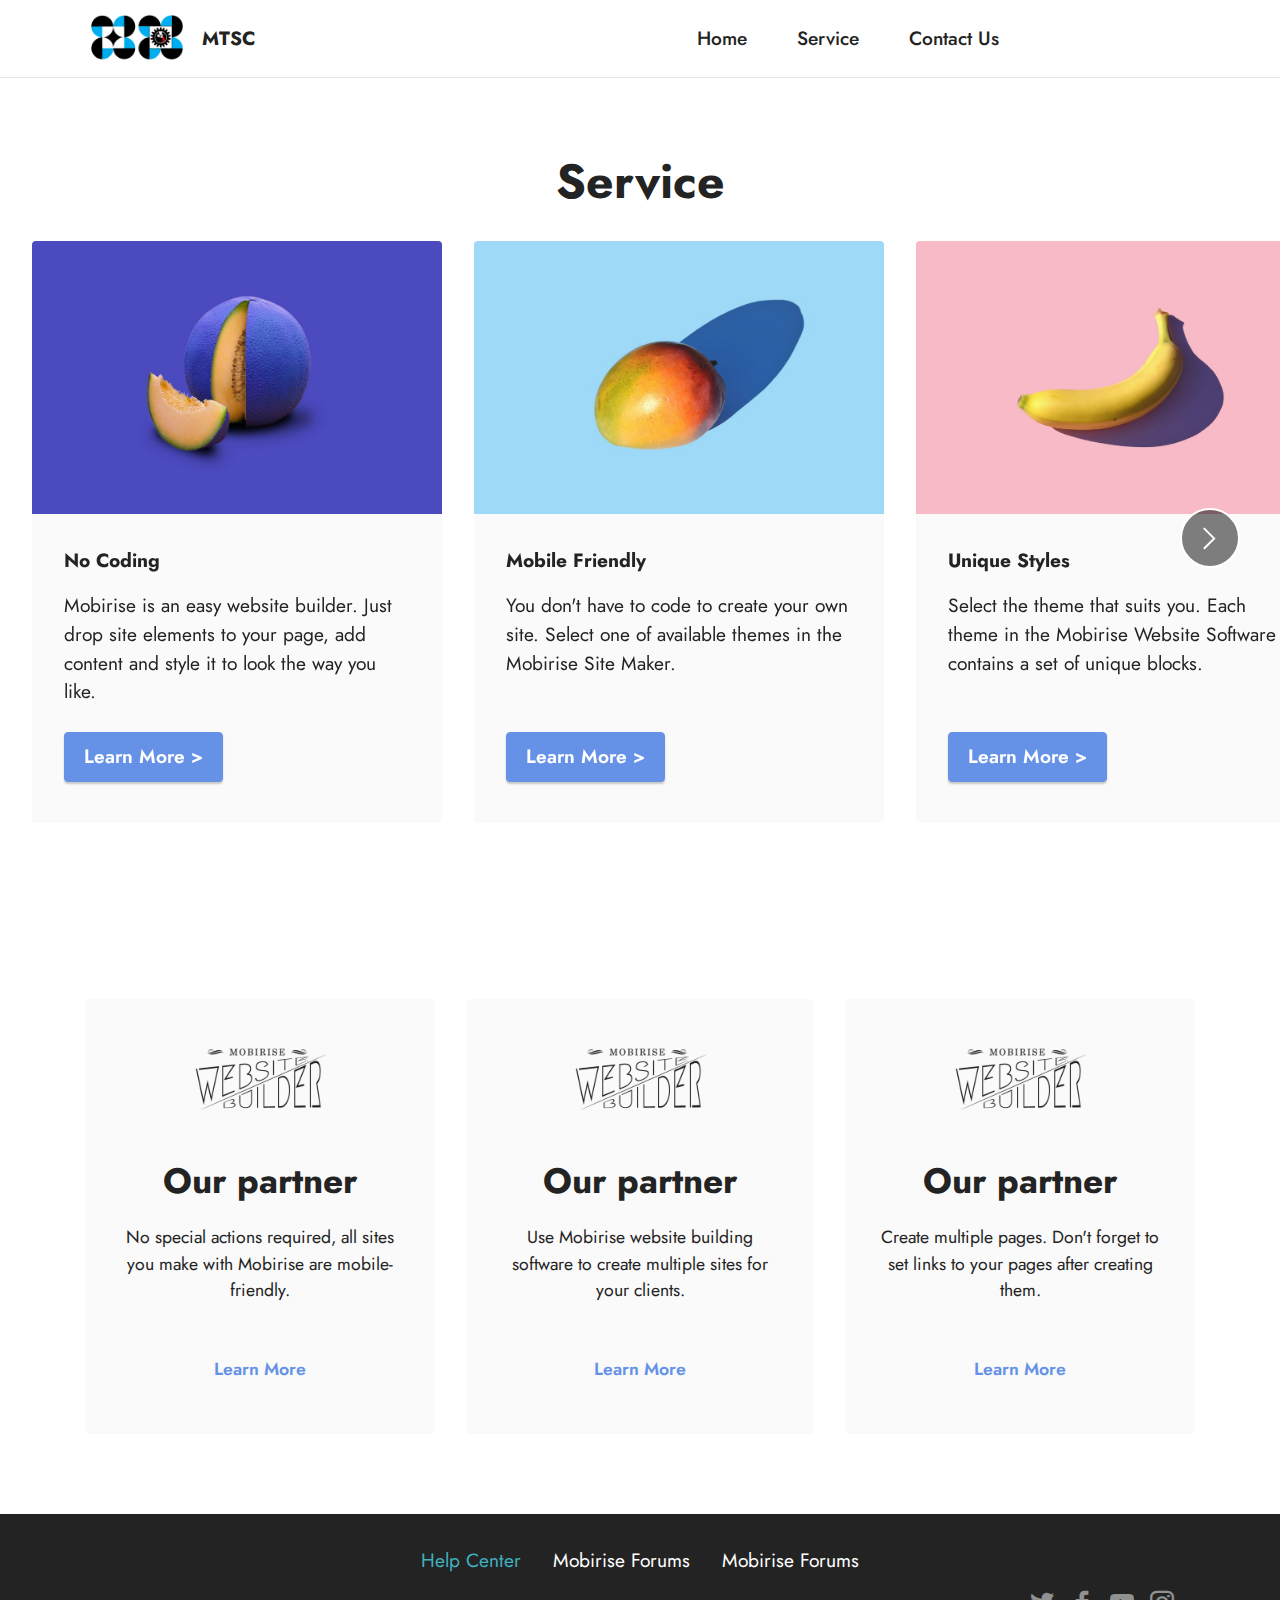
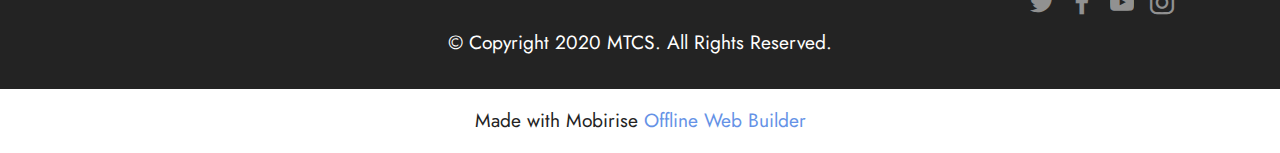
==== page1.html @ 0ffe0e98 "erick" ====
<!DOCTYPE html>
<html  >
<head>
  <!-- Site made with Mobirise Website Builder v5.6.5, https://mobirise.com -->
  <meta charset="UTF-8">
  <meta http-equiv="X-UA-Compatible" content="IE=edge">
  <meta name="generator" content="Mobirise v5.6.5, mobirise.com">
  <meta name="twitter:card" content="summary_large_image"/>
  <meta name="twitter:image:src" content="">
  <meta property="og:image" content="">
  <meta name="twitter:title" content="Service">
  <meta name="viewport" content="width=device-width, initial-scale=1, minimum-scale=1">
  <link rel="shortcut icon" href="assets/images/logo-121x71.png" type="image/x-icon">
  <meta name="description" content="">
  
  
  <title>Service</title>
  <link rel="stylesheet" href="assets/web/assets/mobirise-icons2/mobirise2.css">
  <link rel="stylesheet" href="assets/bootstrap/css/bootstrap.min.css">
  <link rel="stylesheet" href="assets/bootstrap/css/bootstrap-grid.min.css">
  <link rel="stylesheet" href="assets/bootstrap/css/bootstrap-reboot.min.css">
  <link rel="stylesheet" href="assets/dropdown/css/style.css">
  <link rel="stylesheet" href="assets/socicon/css/styles.css">
  <link rel="stylesheet" href="assets/theme/css/style.css">
  <link rel="preload" href="https://fonts.googleapis.com/css?family=Jost:100,200,300,400,500,600,700,800,900,100i,200i,300i,400i,500i,600i,700i,800i,900i&display=swap" as="style" onload="this.onload=null;this.rel='stylesheet'">
  <noscript><link rel="stylesheet" href="https://fonts.googleapis.com/css?family=Jost:100,200,300,400,500,600,700,800,900,100i,200i,300i,400i,500i,600i,700i,800i,900i&display=swap"></noscript>
  <link rel="preload" as="style" href="assets/mobirise/css/mbr-additional.css"><link rel="stylesheet" href="assets/mobirise/css/mbr-additional.css" type="text/css">
  
  
  
  
</head>
<body>
  
  <section data-bs-version="5.1" class="menu cid-t0MuqlLs04" once="menu" id="menu1-q">
    
    <nav class="navbar navbar-dropdown navbar-fixed-top navbar-expand-lg">
        <div class="container">
            <div class="navbar-brand">
                <span class="navbar-logo">
                    <a href="https://mobiri.se">
                        <img src="assets/images/logo-121x71.png" alt="Mobirise Website Builder" style="height: 3.8rem;">
                    </a>
                </span>
                <span class="navbar-caption-wrap"><a class="navbar-caption text-black display-7" href="https://mobiri.se">MTSC</a></span>
            </div>
            <button class="navbar-toggler" type="button" data-toggle="collapse" data-bs-toggle="collapse" data-target="#navbarSupportedContent" data-bs-target="#navbarSupportedContent" aria-controls="navbarNavAltMarkup" aria-expanded="false" aria-label="Toggle navigation">
                <div class="hamburger">
                    <span></span>
                    <span></span>
                    <span></span>
                    <span></span>
                </div>
            </button>
            <div class="collapse navbar-collapse" id="navbarSupportedContent">
                <ul class="navbar-nav nav-dropdown" data-app-modern-menu="true"><li class="nav-item"><a class="nav-link link text-black text-primary display-7" href="index.html#top">Home</a></li><li class="nav-item"><a class="nav-link link text-black text-primary display-7" href="page1.html">Service</a></li><li class="nav-item"><a class="nav-link link text-black text-primary display-7" href="page2.html">Contact Us</a></li></ul>
                
                <div class="navbar-buttons mbr-section-btn"><a class="btn btn-primary-outline display-7" href="index.html#bottom"></a></div>
            </div>
        </div>
    </nav>

</section>

<section data-bs-version="5.1" class="slider4 mbr-embla cid-t0Mw1qtD3q" id="slider4-u">
    
    
    <div class="position-relative text-center">
        <div class="mbr-section-head">
            <h4 class="mbr-section-title mbr-fonts-style align-center mb-0 display-2">
                <strong>Service</strong></h4>
            
        </div>
        <div class="embla mt-4" data-skip-snaps="true" data-align="center" data-contain-scroll="trimSnaps" data-auto-play-interval="5" data-draggable="true">
            <div class="embla__viewport container-fluid">
                <div class="embla__container">
                    <div class="embla__slide slider-image item" style="margin-left: 1rem; margin-right: 1rem;">
                        <div class="slide-content">
                            <div class="item-wrapper">
                                <div class="item-img">
                                    <img src="assets/images/features1.jpg" alt="Mobirise Website Builder">
                                </div>
                            </div>
                            <div class="item-content">
                                <h5 class="item-title mbr-fonts-style display-7"><strong>No Coding</strong></h5>
                                
                                <p class="mbr-text mbr-fonts-style mt-3 display-7">Mobirise is an easy website builder. Just
                                    drop site elements to your page, add content and style it to look the way you like.</p>
                            </div>
                            <div class="mbr-section-btn item-footer mt-2"><a href="" class="btn btn-primary item-btn display-7" target="_blank">Learn More
                                    &gt;</a></div>
                        </div>
                    </div>
                    <div class="embla__slide slider-image item" style="margin-left: 1rem; margin-right: 1rem;">
                        <div class="slide-content">
                            <div class="item-wrapper">
                                <div class="item-img">
                                    <img src="assets/images/features2.jpg" alt="Mobirise Website Builder">
                                </div>
                            </div>
                            <div class="item-content">
                                <h5 class="item-title mbr-fonts-style display-7"><strong>Mobile Friendly</strong></h5>
                                
                                <p class="mbr-text mbr-fonts-style mt-3 display-7">You don't have to code to create your own
                                    site. Select one of available themes in the Mobirise Site Maker.</p>
                            </div>
                            <div class="mbr-section-btn item-footer mt-2"><a href="" class="btn btn-primary item-btn display-7" target="_blank">Learn More
                                    &gt;</a></div>
                        </div>
                    </div>
                    <div class="embla__slide slider-image item" style="margin-left: 1rem; margin-right: 1rem;">
                        <div class="slide-content">
                            <div class="item-wrapper">
                                <div class="item-img">
                                    <img src="assets/images/features3.jpg" alt="Mobirise Website Builder">
                                </div>
                            </div>
                            <div class="item-content">
                                <h5 class="item-title mbr-fonts-style display-7"><strong>Unique Styles</strong></h5>
                                
                                <p class="mbr-text mbr-fonts-style mt-3 display-7">Select the theme that suits you. Each theme
                                    in the Mobirise Website Software contains a set of unique blocks.<br></p>
                            </div>
                            <div class="mbr-section-btn item-footer mt-2"><a href="" class="btn btn-primary item-btn display-7" target="_blank">Learn More
                                    &gt;</a></div>
                        </div>
                    </div>
                    <div class="embla__slide slider-image item" style="margin-left: 1rem; margin-right: 1rem;">
                        <div class="slide-content">
                            <div class="item-wrapper">
                                <div class="item-img">
                                    <img src="assets/images/features4.jpg" alt="Mobirise Website Builder">
                                </div>
                            </div>
                            <div class="item-content">
                                <h5 class="item-title mbr-fonts-style display-7"><strong>Unique Styles</strong></h5>
                                
                                <p class="mbr-text mbr-fonts-style mt-3 display-7">Select the theme that suits you. Each theme
                                    in the Mobirise Website Software contains a set of unique blocks.<br></p>
                            </div>
                            <div class="mbr-section-btn item-footer mt-2"><a href="" class="btn btn-primary item-btn display-7" target="_blank">Learn More
                                    &gt;</a></div>
                        </div>
                    </div>
                </div>
            </div>
            <button class="embla__button embla__button--prev">
                <span class="mobi-mbri mobi-mbri-arrow-prev mbr-iconfont" aria-hidden="true"></span>
                <span class="sr-only visually-hidden visually-hidden">Previous</span>
            </button>
            <button class="embla__button embla__button--next">
                <span class="mobi-mbri mobi-mbri-arrow-next mbr-iconfont" aria-hidden="true"></span>
                <span class="sr-only visually-hidden visually-hidden">Next</span>
            </button>
        </div>
    </div>
</section>

<section data-bs-version="5.1" class="clients2 cid-t0MvNBv9R6" id="clients2-t">

    

    
    <div class="container">
        <div class="row justify-content-center">
            <div class="card col-12 col-md-6 col-lg-4">
                <div class="card-wrapper">
                    <div class="img-wrapper">
                        <img src="assets/images/1.png" alt="Mobirise Website Builder">
                    </div>
                    <div class="card-box align-center">
                        
                        <h5 class="card-title mbr-fonts-style mb-3 display-5">
                            <strong>Our partner</strong>
                        </h5>
                        <p class="mbr-text mbr-fonts-style mb-4 display-4">
                            No special actions required, all sites you make with Mobirise are mobile-friendly.</p>
                        <div class="mbr-section-btn mt-3">
                            <a class="btn btn-primary-outline display-4" href="https://mobiri.se">Learn More</a>
                        </div>
                    </div>
                </div>
            </div>
            <div class="card col-12 col-md-6 col-lg-4">
                <div class="card-wrapper">
                    <div class="img-wrapper">
                        <img src="assets/images/1.png" alt="Mobirise Website Builder">
                    </div>
                    <div class="card-box align-center">
                        
                        <h5 class="card-title mbr-fonts-style mb-3 display-5">
                            <strong>Our partner</strong>
                        </h5>
                        <p class="mbr-text mbr-fonts-style mb-4 display-4">
                            Use Mobirise website building software to create multiple sites for your clients.</p>
                        <div class="mbr-section-btn mt-3">
                            <a class="btn btn-primary-outline display-4" href="https://mobiri.se">Learn More</a>
                        </div>
                    </div>
                </div>
            </div>
            <div class="card col-12 col-md-6 col-lg-4">
                <div class="card-wrapper">
                    <div class="img-wrapper">
                        <img src="assets/images/1.png" alt="Mobirise Website Builder">
                    </div>
                    <div class="card-box align-center">
                        
                        <h5 class="card-title mbr-fonts-style mb-3 display-5">
                            <strong>Our partner</strong>
                        </h5>
                        <p class="mbr-text mbr-fonts-style mb-4 display-4">
                            Create multiple pages. Don't forget to set links to your pages after creating them.</p>
                        <div class="mbr-section-btn mt-3">
                            <a class="btn btn-primary-outline display-4" href="https://mobiri.se">Learn More</a>
                        </div>
                    </div>
                </div>
            </div>
            
        </div>
    </div>
</section>

<section data-bs-version="5.1" class="footer3 cid-t0Muqn7LYj" once="footers" id="footer3-r">

    

    

    <div class="container">
        <div class="media-container-row align-center mbr-white">
            <div class="row row-links">
                <ul class="foot-menu">
                    
                    
                    
                    
                    
                <li class="foot-menu-item mbr-fonts-style display-7"><a href="https://mobirise.com/help/" class="text-success">Help Center</a></li><li class="foot-menu-item mbr-fonts-style display-7">Mobirise Forums</li><li class="foot-menu-item mbr-fonts-style display-7">Mobirise Forums</li></ul>
            </div>
            <div class="row social-row">
                <div class="social-list align-right pb-2">
                    
                    
                    
                    
                    
                    
                <div class="soc-item">
                        <a href="https://twitter.com/mobirise" target="_blank">
                            <span class="socicon-twitter socicon mbr-iconfont mbr-iconfont-social"></span>
                        </a>
                    </div><div class="soc-item">
                        <a href="https://www.facebook.com/pages/Mobirise/1616226671953247" target="_blank">
                            <span class="socicon-facebook socicon mbr-iconfont mbr-iconfont-social"></span>
                        </a>
                    </div><div class="soc-item">
                        <a href="https://www.youtube.com/c/mobirise" target="_blank">
                            <span class="socicon-youtube socicon mbr-iconfont mbr-iconfont-social"></span>
                        </a>
                    </div><div class="soc-item">
                        <a href="https://instagram.com/mobirise" target="_blank">
                            <span class="mbr-iconfont mbr-iconfont-social socicon-instagram socicon"></span>
                        </a>
                    </div></div>
            </div>
            <div class="row row-copirayt">
                <p class="mbr-text mb-0 mbr-fonts-style mbr-white align-center display-7">
                    © Copyright 2020 MTCS. All Rights Reserved.
                </p>
            </div>
        </div>
    </div>
</section><section class="display-7" style="padding: 0;align-items: center;justify-content: center;flex-wrap: wrap;    align-content: center;display: flex;position: relative;height: 4rem;"><a href="https://mobiri.se/" style="flex: 1 1;height: 4rem;position: absolute;width: 100%;z-index: 1;"><img alt="" style="height: 4rem;" src="[data-uri]"></a><p style="margin: 0;text-align: center;" class="display-7">Made with Mobirise &#8204;</p><a style="z-index:1" href="https://mobirise.com/offline-website-builder.html">Offline Web Builder</a></section><script src="assets/bootstrap/js/bootstrap.bundle.min.js"></script>  <script src="assets/smoothscroll/smooth-scroll.js"></script>  <script src="assets/ytplayer/index.js"></script>  <script src="assets/embla/embla.min.js"></script>  <script src="assets/embla/script.js"></script>  <script src="assets/dropdown/js/navbar-dropdown.js"></script>  <script src="assets/theme/js/script.js"></script>  
  
  
</body>
</html>
---- assets/web/assets/mobirise-icons2/mobirise2.css ----
@font-face {
  font-family: 'Moririse2';
  font-display: swap;
  src:  url('mobirise2.eot?f2bix4');
  src:  url('mobirise2.eot?f2bix4#iefix') format('embedded-opentype'),
    url('mobirise2.ttf?f2bix4') format('truetype'),
    url('mobirise2.woff?f2bix4') format('woff'),
    url('mobirise2.svg?f2bix4#mobirise2') format('svg');
  font-weight: normal;
  font-style: normal;
}

[class^="mobi-"], [class*=" mobi-"] {
  /* use !important to prevent issues with browser extensions that change fonts */
  font-family: 'Moririse2' !important;
  speak: none;
  font-style: normal;
  font-weight: normal;
  font-variant: normal;
  text-transform: none;
  line-height: 1;

  /* Better Font Rendering =========== */
  -webkit-font-smoothing: antialiased;
  -moz-osx-font-smoothing: grayscale;
}

.mobi-mbri-add-submenu:before {
  content: "\e900";
}
.mobi-mbri-alert:before {
  content: "\e901";
}
.mobi-mbri-align-center:before {
  content: "\e902";
}
.mobi-mbri-align-justify:before {
  content: "\e903";
}
.mobi-mbri-align-left:before {
  content: "\e904";
}
.mobi-mbri-align-right:before {
  content: "\e905";
}
.mobi-mbri-android:before {
  content: "\e906";
}
.mobi-mbri-apple:before {
  content: "\e907";
}
.mobi-mbri-arrow-down:before {
  content: "\e908";
}
.mobi-mbri-arrow-next:before {
  content: "\e909";
}
.mobi-mbri-arrow-prev:before {
  content: "\e90a";
}
.mobi-mbri-arrow-up:before {
  content: "\e90b";
}
.mobi-mbri-bold:before {
  content: "\e90c";
}
.mobi-mbri-bookmark:before {
  content: "\e90d";
}
.mobi-mbri-bootstrap:before {
  content: "\e90e";
}
.mobi-mbri-briefcase:before {
  content: "\e90f";
}
.mobi-mbri-browse:before {
  content: "\e910";
}
.mobi-mbri-bulleted-list:before {
  content: "\e911";
}
.mobi-mbri-calendar:before {
  content: "\e912";
}
.mobi-mbri-camera:before {
  content: "\e913";
}
.mobi-mbri-cart-add:before {
  content: "\e914";
}
.mobi-mbri-cart-full:before {
  content: "\e915";
}
.mobi-mbri-cash:before {
  content: "\e916";
}
.mobi-mbri-change-style:before {
  content: "\e917";
}
.mobi-mbri-chat:before {
  content: "\e918";
}
.mobi-mbri-clock:before {
  content: "\e919";
}
.mobi-mbri-close:before {
  content: "\e91a";
}
.mobi-mbri-cloud:before {
  content: "\e91b";
}
.mobi-mbri-code:before {
  content: "\e91c";
}
.mobi-mbri-contact-form:before {
  content: "\e91d";
}
.mobi-mbri-credit-card:before {
  content: "\e91e";
}
.mobi-mbri-cursor-click:before {
  content: "\e91f";
}
.mobi-mbri-cust-feedback:before {
  content: "\e920";
}
.mobi-mbri-database:before {
  content: "\e921";
}
.mobi-mbri-delivery:before {
  content: "\e922";
}
.mobi-mbri-desktop:before {
  content: "\e923";
}
.mobi-mbri-devices:before {
  content: "\e924";
}
.mobi-mbri-down:before {
  content: "\e925";
}
.mobi-mbri-download-2:before {
  content: "\e926";
}
.mobi-mbri-download:before {
  content: "\e927";
}
.mobi-mbri-drag-n-drop-2:before {
  content: "\e928";
}
.mobi-mbri-drag-n-drop:before {
  content: "\e929";
}
.mobi-mbri-edit-2:before {
  content: "\e92a";
}
.mobi-mbri-edit:before {
  content: "\e92b";
}
.mobi-mbri-error:before {
  content: "\e92c";
}
.mobi-mbri-extension:before {
  content: "\e92d";
}
.mobi-mbri-features:before {
  content: "\e92e";
}
.mobi-mbri-file:before {
  content: "\e92f";
}
.mobi-mbri-flag:before {
  content: "\e930";
}
.mobi-mbri-folder:before {
  content: "\e931";
}
.mobi-mbri-gift:before {
  content: "\e932";
}
.mobi-mbri-github:before {
  content: "\e933";
}
.mobi-mbri-globe-2:before {
  content: "\e934";
}
.mobi-mbri-globe:before {
  content: "\e935";
}
.mobi-mbri-growing-chart:before {
  content: "\e936";
}
.mobi-mbri-hearth:before {
  content: "\e937";
}
.mobi-mbri-help:before {
  content: "\e938";
}
.mobi-mbri-home:before {
  content: "\e939";
}
.mobi-mbri-hot-cup:before {
  content: "\e93a";
}
.mobi-mbri-idea:before {
  content: "\e93b";
}
.mobi-mbri-image-gallery:before {
  content: "\e93c";
}
.mobi-mbri-image-slider:before {
  content: "\e93d";
}
.mobi-mbri-info:before {
  content: "\e93e";
}
.mobi-mbri-italic:before {
  content: "\e93f";
}
.mobi-mbri-key:before {
  content: "\e940";
}
.mobi-mbri-laptop:before {
  content: "\e941";
}
.mobi-mbri-layers:before {
  content: "\e942";
}
.mobi-mbri-left-right:before {
  content: "\e943";
}
.mobi-mbri-left:before {
  content: "\e944";
}
.mobi-mbri-letter:before {
  content: "\e945";
}
.mobi-mbri-like:before {
  content: "\e946";
}
.mobi-mbri-link:before {
  content: "\e947";
}
.mobi-mbri-lock:before {
  content: "\e948";
}
.mobi-mbri-login:before {
  content: "\e949";
}
.mobi-mbri-logout:before {
  content: "\e94a";
}
.mobi-mbri-magic-stick:before {
  content: "\e94b";
}
.mobi-mbri-map-pin:before {
  content: "\e94c";
}
.mobi-mbri-menu:before {
  content: "\e94d";
}
.mobi-mbri-mobile-2:before {
  content: "\e94e";
}
.mobi-mbri-mobile-horizontal:before {
  content: "\e94f";
}
.mobi-mbri-mobile:before {
  content: "\e950";
}
.mobi-mbri-mobirise:before {
  content: "\e951";
}
.mobi-mbri-more-horizontal:before {
  content: "\e952";
}
.mobi-mbri-more-vertical:before {
  content: "\e953";
}
.mobi-mbri-music:before {
  content: "\e954";
}
.mobi-mbri-new-file:before {
  content: "\e955";
}
.mobi-mbri-numbered-list:before {
  content: "\e956";
}
.mobi-mbri-opened-folder:before {
  content: "\e957";
}
.mobi-mbri-pages:before {
  content: "\e958";
}
.mobi-mbri-paper-plane:before {
  content: "\e959";
}
.mobi-mbri-paperclip:before {
  content: "\e95a";
}
.mobi-mbri-phone:before {
  content: "\e95b";
}
.mobi-mbri-photo:before {
  content: "\e95c";
}
.mobi-mbri-photos:before {
  content: "\e95d";
}
.mobi-mbri-pin:before {
  content: "\e95e";
}
.mobi-mbri-play:before {
  content: "\e95f";
}
.mobi-mbri-plus:before {
  content: "\e960";
}
.mobi-mbri-preview:before {
  content: "\e961";
}
.mobi-mbri-print:before {
  content: "\e962";
}
.mobi-mbri-protect:before {
  content: "\e963";
}
.mobi-mbri-question:before {
  content: "\e964";
}
.mobi-mbri-quote-left:before {
  content: "\e965";
}
.mobi-mbri-quote-right:before {
  content: "\e966";
}
.mobi-mbri-redo:before {
  content: "\e967";
}
.mobi-mbri-refresh:before {
  content: "\e968";
}
.mobi-mbri-responsive-2:before {
  content: "\e969";
}
.mobi-mbri-responsive:before {
  content: "\e96a";
}
.mobi-mbri-right:before {
  content: "\e96b";
}
.mobi-mbri-rocket:before {
  content: "\e96c";
}
.mobi-mbri-sad-face:before {
  content: "\e96d";
}
.mobi-mbri-sale:before {
  content: "\e96e";
}
.mobi-mbri-save:before {
  content: "\e96f";
}
.mobi-mbri-search:before {
  content: "\e970";
}
.mobi-mbri-setting-2:before {
  content: "\e971";
}
.mobi-mbri-setting-3:before {
  content: "\e972";
}
.mobi-mbri-setting:before {
  content: "\e973";
}
.mobi-mbri-share:before {
  content: "\e974";
}
.mobi-mbri-shopping-bag:before {
  content: "\e975";
}
.mobi-mbri-shopping-basket:before {
  content: "\e976";
}
.mobi-mbri-shopping-cart:before {
  content: "\e977";
}
.mobi-mbri-sites:before {
  content: "\e978";
}
.mobi-mbri-smile-face:before {
  content: "\e979";
}
.mobi-mbri-speed:before {
  content: "\e97a";
}
.mobi-mbri-star:before {
  content: "\e97b";
}
.mobi-mbri-success:before {
  content: "\e97c";
}
.mobi-mbri-sun:before {
  content: "\e97d";
}
.mobi-mbri-sun2:before {
  content: "\e97e";
}
.mobi-mbri-tablet-vertical:before {
  content: "\e97f";
}
.mobi-mbri-tablet:before {
  content: "\e980";
}
.mobi-mbri-target:before {
  content: "\e981";
}
.mobi-mbri-timer:before {
  content: "\e982";
}
.mobi-mbri-to-ftp:before {
  content: "\e983";
}
.mobi-mbri-to-local-drive:before {
  content: "\e984";
}
.mobi-mbri-touch-swipe:before {
  content: "\e985";
}
.mobi-mbri-touch:before {
  content: "\e986";
}
.mobi-mbri-trash:before {
  content: "\e987";
}
.mobi-mbri-underline:before {
  content: "\e988";
}
.mobi-mbri-undo:before {
  content: "\e989";
}
.mobi-mbri-unlink:before {
  content: "\e98a";
}
.mobi-mbri-unlock:before {
  content: "\e98b";
}
.mobi-mbri-up-down:before {
  content: "\e98c";
}
.mobi-mbri-up:before {
  content: "\e98d";
}
.mobi-mbri-update:before {
  content: "\e98e";
}
.mobi-mbri-upload-2:before {
  content: "\e98f";
}
.mobi-mbri-upload:before {
  content: "\e990";
}
.mobi-mbri-user-2:before {
  content: "\e991";
}
.mobi-mbri-user:before {
  content: "\e992";
}
.mobi-mbri-users:before {
  content: "\e993";
}
.mobi-mbri-video-play:before {
  content: "\e994";
}
.mobi-mbri-video:before {
  content: "\e995";
}
.mobi-mbri-watch:before {
  content: "\e996";
}
.mobi-mbri-website-theme-2:before {
  content: "\e997";
}
.mobi-mbri-website-theme:before {
  content: "\e998";
}
.mobi-mbri-wifi:before {
  content: "\e999";
}
.mobi-mbri-windows:before {
  content: "\e99a";
}
.mobi-mbri-zoom-in:before {
  content: "\e99b";
}
.mobi-mbri-zoom-out:before {
  content: "\e99c";
}
---- assets/dropdown/css/style.css ----
.navbar-dropdown {
  left: 0;
  padding: 0;
  position: absolute;
  right: 0;
  top: 0;
  transition: all 0.45s ease;
  z-index: 1030;
  background: #282828; }
  .navbar-dropdown .navbar-logo {
    margin-right: 0.8rem;
    transition: margin 0.3s ease-in-out;
    vertical-align: middle; }
    .navbar-dropdown .navbar-logo img {
      height: 3.125rem;
      transition: all 0.3s ease-in-out; }
    .navbar-dropdown .navbar-logo.mbr-iconfont {
      font-size: 3.125rem;
      line-height: 3.125rem; }
  .navbar-dropdown .navbar-caption {
    font-weight: 700;
    white-space: normal;
    vertical-align: -4px;
    line-height: 3.125rem !important; }
    .navbar-dropdown .navbar-caption, .navbar-dropdown .navbar-caption:hover {
      color: inherit;
      text-decoration: none; }
  .navbar-dropdown .mbr-iconfont + .navbar-caption {
    vertical-align: -1px; }
  .navbar-dropdown.navbar-fixed-top {
    position: fixed; }
  .navbar-dropdown .navbar-brand span {
    vertical-align: -4px; }
  .navbar-dropdown.bg-color.transparent {
    background: none; }
  .navbar-dropdown.navbar-short .navbar-brand {
    padding: 0.625rem 0; }
    .navbar-dropdown.navbar-short .navbar-brand span {
      vertical-align: -1px; }
  .navbar-dropdown.navbar-short .navbar-caption {
    line-height: 2.375rem !important;
    vertical-align: -2px; }
  .navbar-dropdown.navbar-short .navbar-logo {
    margin-right: 0.5rem; }
    .navbar-dropdown.navbar-short .navbar-logo img {
      height: 2.375rem; }
    .navbar-dropdown.navbar-short .navbar-logo.mbr-iconfont {
      font-size: 2.375rem;
      line-height: 2.375rem; }
  .navbar-dropdown.navbar-short .mbr-table-cell {
    height: 3.625rem; }
  .navbar-dropdown .navbar-close {
    left: 0.6875rem;
    position: fixed;
    top: 0.75rem;
    z-index: 1000; }
  .navbar-dropdown .hamburger-icon {
    content: "";
    display: inline-block;
    vertical-align: middle;
    width: 16px;
    -webkit-box-shadow: 0 -6px 0 1px #282828,0 0 0 1px #282828,0 6px 0 1px #282828;
    -moz-box-shadow: 0 -6px 0 1px #282828,0 0 0 1px #282828,0 6px 0 1px #282828;
    box-shadow: 0 -6px 0 1px #282828,0 0 0 1px #282828,0 6px 0 1px #282828; }

.dropdown-menu .dropdown-toggle[data-toggle="dropdown-submenu"]::after {
  border-bottom: 0.35em solid transparent;
  border-left: 0.35em solid;
  border-right: 0;
  border-top: 0.35em solid transparent;
  margin-left: 0.3rem; }

.dropdown-menu .dropdown-item:focus {
  outline: 0; }

.nav-dropdown {
  font-size: 0.75rem;
  font-weight: 500;
  height: auto !important; }
  .nav-dropdown .nav-btn {
    padding-left: 1rem; }
  .nav-dropdown .link {
    margin: .667em 1.667em;
    font-weight: 500;
    padding: 0;
    transition: color .2s ease-in-out; }
    .nav-dropdown .link.dropdown-toggle {
      margin-right: 2.583em; }
      .nav-dropdown .link.dropdown-toggle::after {
        margin-left: .25rem;
        border-top: 0.35em solid;
        border-right: 0.35em solid transparent;
        border-left: 0.35em solid transparent;
        border-bottom: 0; }
      .nav-dropdown .link.dropdown-toggle[aria-expanded="true"] {
        margin: 0;
        padding: 0.667em 3.263em  0.667em 1.667em; }
  .nav-dropdown .link::after,
  .nav-dropdown .dropdown-item::after {
    color: inherit; }
  .nav-dropdown .btn {
    font-size: 0.75rem;
    font-weight: 700;
    letter-spacing: 0;
    margin-bottom: 0;
    padding-left: 1.25rem;
    padding-right: 1.25rem; }
  .nav-dropdown .dropdown-menu {
    border-radius: 0;
    border: 0;
    left: 0;
    margin: 0;
    padding-bottom: 1.25rem;
    padding-top: 1.25rem;
    position: relative; }
  .nav-dropdown .dropdown-submenu {
    margin-left: 0.125rem;
    top: 0; }
  .nav-dropdown .dropdown-item {
    font-weight: 500;
    line-height: 2;
    padding: 0.3846em 4.615em 0.3846em 1.5385em;
    position: relative;
    transition: color .2s ease-in-out, background-color .2s ease-in-out; }
    .nav-dropdown .dropdown-item::after {
      margin-top: -0.3077em;
      position: absolute;
      right: 1.1538em;
      top: 50%; }
    .nav-dropdown .dropdown-item:focus, .nav-dropdown .dropdown-item:hover {
      background: none; }

@media (max-width: 767px) {
  .nav-dropdown.navbar-toggleable-sm {
    bottom: 0;
    display: none;
    left: 0;
    overflow-x: hidden;
    position: fixed;
    top: 0;
    transform: translateX(-100%);
    -ms-transform: translateX(-100%);
    -webkit-transform: translateX(-100%);
    width: 18.75rem;
    z-index: 999; } }
.nav-dropdown.navbar-toggleable-xl {
  bottom: 0;
  display: none;
  left: 0;
  overflow-x: hidden;
  position: fixed;
  top: 0;
  transform: translateX(-100%);
  -ms-transform: translateX(-100%);
  -webkit-transform: translateX(-100%);
  width: 18.75rem;
  z-index: 999; }

.nav-dropdown-sm {
  display: block !important;
  overflow-x: hidden;
  overflow: auto;
  padding-top: 3.875rem; }
  .nav-dropdown-sm::after {
    content: "";
    display: block;
    height: 3rem;
    width: 100%; }
  .nav-dropdown-sm.collapse.in ~ .navbar-close {
    display: block !important; }
  .nav-dropdown-sm.collapsing, .nav-dropdown-sm.collapse.in {
    transform: translateX(0);
    -ms-transform: translateX(0);
    -webkit-transform: translateX(0);
    transition: all 0.25s ease-out;
    -webkit-transition: all 0.25s ease-out;
    background: #282828; }
  .nav-dropdown-sm.collapsing[aria-expanded="false"] {
    transform: translateX(-100%);
    -ms-transform: translateX(-100%);
    -webkit-transform: translateX(-100%); }
  .nav-dropdown-sm .nav-item {
    display: block;
    margin-left: 0 !important;
    padding-left: 0; }
  .nav-dropdown-sm .link,
  .nav-dropdown-sm .dropdown-item {
    border-top: 1px dotted rgba(255, 255, 255, 0.1);
    font-size: 0.8125rem;
    line-height: 1.6;
    margin: 0 !important;
    padding: 0.875rem 2.4rem 0.875rem 1.5625rem !important;
    position: relative;
    white-space: normal; }
    .nav-dropdown-sm .link:focus, .nav-dropdown-sm .link:hover,
    .nav-dropdown-sm .dropdown-item:focus,
    .nav-dropdown-sm .dropdown-item:hover {
      background: rgba(0, 0, 0, 0.2) !important;
      color: #c0a375; }
  .nav-dropdown-sm .nav-btn {
    position: relative;
    padding: 1.5625rem 1.5625rem 0 1.5625rem; }
    .nav-dropdown-sm .nav-btn::before {
      border-top: 1px dotted rgba(255, 255, 255, 0.1);
      content: "";
      left: 0;
      position: absolute;
      top: 0;
      width: 100%; }
    .nav-dropdown-sm .nav-btn + .nav-btn {
      padding-top: 0.625rem; }
      .nav-dropdown-sm .nav-btn + .nav-btn::before {
        display: none; }
  .nav-dropdown-sm .btn {
    padding: 0.625rem 0; }
  .nav-dropdown-sm .dropdown-toggle[data-toggle="dropdown-submenu"]::after {
    margin-left: .25rem;
    border-top: 0.35em solid;
    border-right: 0.35em solid transparent;
    border-left: 0.35em solid transparent;
    border-bottom: 0; }
  .nav-dropdown-sm .dropdown-toggle[data-toggle="dropdown-submenu"][aria-expanded="true"]::after {
    border-top: 0;
    border-right: 0.35em solid transparent;
    border-left: 0.35em solid transparent;
    border-bottom: 0.35em solid; }
  .nav-dropdown-sm .dropdown-menu {
    margin: 0;
    padding: 0;
    position: relative;
    top: 0;
    left: 0;
    width: 100%;
    border: 0;
    float: none;
    border-radius: 0;
    background: none; }
  .nav-dropdown-sm .dropdown-submenu {
    left: 100%;
    margin-left: 0.125rem;
    margin-top: -1.25rem;
    top: 0; }

.navbar-toggleable-sm .nav-dropdown .dropdown-menu {
  position: absolute; }

.navbar-toggleable-sm .nav-dropdown .dropdown-submenu {
  left: 100%;
  margin-left: 0.125rem;
  margin-top: -1.25rem;
  top: 0; }

.navbar-toggleable-sm.opened .nav-dropdown .dropdown-menu {
  position: relative; }

.navbar-toggleable-sm.opened .nav-dropdown .dropdown-submenu {
  left: 0;
  margin-left: 00rem;
  margin-top: 0rem;
  top: 0; }

.is-builder .nav-dropdown.collapsing {
  transition: none !important; }
---- assets/socicon/css/styles.css ----
@charset "UTF-8";

@font-face {
  font-family: 'Socicon';
  src:  url('../fonts/socicon.eot');
  src:  url('../fonts/socicon.eot?#iefix') format('embedded-opentype'),
    url('../fonts/socicon.woff2') format('woff2'),
    url('../fonts/socicon.ttf') format('truetype'),
    url('../fonts/socicon.woff') format('woff'),
    url('../fonts/socicon.svg#socicon') format('svg');
  font-weight: normal;
  font-style: normal;
  font-display: swap;
}

[data-icon]:before {
  font-family: "socicon" !important;
  content: attr(data-icon);
  font-style: normal !important;
  font-weight: normal !important;
  font-variant: normal !important;
  text-transform: none !important;
  speak: none;
  line-height: 1;
  -webkit-font-smoothing: antialiased;
  -moz-osx-font-smoothing: grayscale;
}

[class^="socicon-"], [class*=" socicon-"] {
  /* use !important to prevent issues with browser extensions that change fonts */
  font-family: 'Socicon' !important;
  speak: none;
  font-style: normal;
  font-weight: normal;
  font-variant: normal;
  text-transform: none;
  line-height: 1;

  /* Better Font Rendering =========== */
  -webkit-font-smoothing: antialiased;
  -moz-osx-font-smoothing: grayscale;
}

.socicon-eitaa:before {
  content: "\e97c";
}
.socicon-soroush:before {
  content: "\e97d";
}
.socicon-bale:before {
  content: "\e97e";
}
.socicon-zazzle:before {
  content: "\e97b";
}
.socicon-society6:before {
  content: "\e97a";
}
.socicon-redbubble:before {
  content: "\e979";
}
.socicon-avvo:before {
  content: "\e978";
}
.socicon-stitcher:before {
  content: "\e977";
}
.socicon-googlehangouts:before {
  content: "\e974";
}
.socicon-dlive:before {
  content: "\e975";
}
.socicon-vsco:before {
  content: "\e976";
}
.socicon-flipboard:before {
  content: "\e973";
}
.socicon-ubuntu:before {
  content: "\e958";
}
.socicon-artstation:before {
  content: "\e959";
}
.socicon-invision:before {
  content: "\e95a";
}
.socicon-torial:before {
  content: "\e95b";
}
.socicon-collectorz:before {
  content: "\e95c";
}
.socicon-seenthis:before {
  content: "\e95d";
}
.socicon-googleplaymusic:before {
  content: "\e95e";
}
.socicon-debian:before {
  content: "\e95f";
}
.socicon-filmfreeway:before {
  content: "\e960";
}
.socicon-gnome:before {
  content: "\e961";
}
.socicon-itchio:before {
  content: "\e962";
}
.socicon-jamendo:before {
  content: "\e963";
}
.socicon-mix:before {
  content: "\e964";
}
.socicon-sharepoint:before {
  content: "\e965";
}
.socicon-tinder:before {
  content: "\e966";
}
.socicon-windguru:before {
  content: "\e967";
}
.socicon-cdbaby:before {
  content: "\e968";
}
.socicon-elementaryos:before {
  content: "\e969";
}
.socicon-stage32:before {
  content: "\e96a";
}
.socicon-tiktok:before {
  content: "\e96b";
}
.socicon-gitter:before {
  content: "\e96c";
}
.socicon-letterboxd:before {
  content: "\e96d";
}
.socicon-threema:before {
  content: "\e96e";
}
.socicon-splice:before {
  content: "\e96f";
}
.socicon-metapop:before {
  content: "\e970";
}
.socicon-naver:before {
  content: "\e971";
}
.socicon-remote:before {
  content: "\e972";
}
.socicon-internet:before {
  content: "\e957";
}
.socicon-moddb:before {
  content: "\e94b";
}
.socicon-indiedb:before {
  content: "\e94c";
}
.socicon-traxsource:before {
  content: "\e94d";
}
.socicon-gamefor:before {
  content: "\e94e";
}
.socicon-pixiv:before {
  content: "\e94f";
}
.socicon-myanimelist:before {
  content: "\e950";
}
.socicon-blackberry:before {
  content: "\e951";
}
.socicon-wickr:before {
  content: "\e952";
}
.socicon-spip:before {
  content: "\e953";
}
.socicon-napster:before {
  content: "\e954";
}
.socicon-beatport:before {
  content: "\e955";
}
.socicon-hackerone:before {
  content: "\e956";
}
.socicon-hackernews:before {
  content: "\e946";
}
.socicon-smashwords:before {
  content: "\e947";
}
.socicon-kobo:before {
  content: "\e948";
}
.socicon-bookbub:before {
  content: "\e949";
}
.socicon-mailru:before {
  content: "\e94a";
}
.socicon-gitlab:before {
  content: "\e945";
}
.socicon-instructables:before {
  content: "\e944";
}
.socicon-portfolio:before {
  content: "\e943";
}
.socicon-codered:before {
  content: "\e940";
}
.socicon-origin:before {
  content: "\e941";
}
.socicon-nextdoor:before {
  content: "\e942";
}
.socicon-udemy:before {
  content: "\e93f";
}
.socicon-livemaster:before {
  content: "\e93e";
}
.socicon-crunchbase:before {
  content: "\e93b";
}
.socicon-homefy:before {
  content: "\e93c";
}
.socicon-calendly:before {
  content: "\e93d";
}
.socicon-realtor:before {
  content: "\e90f";
}
.socicon-tidal:before {
  content: "\e910";
}
.socicon-qobuz:before {
  content: "\e911";
}
.socicon-natgeo:before {
  content: "\e912";
}
.socicon-mastodon:before {
  content: "\e913";
}
.socicon-unsplash:before {
  content: "\e914";
}
.socicon-homeadvisor:before {
  content: "\e915";
}
.socicon-angieslist:before {
  content: "\e916";
}
.socicon-codepen:before {
  content: "\e917";
}
.socicon-slack:before {
  content: "\e918";
}
.socicon-openaigym:before {
  content: "\e919";
}
.socicon-logmein:before {
  content: "\e91a";
}
.socicon-fiverr:before {
  content: "\e91b";
}
.socicon-gotomeeting:before {
  content: "\e91c";
}
.socicon-aliexpress:before {
  content: "\e91d";
}
.socicon-guru:before {
  content: "\e91e";
}
.socicon-appstore:before {
  content: "\e91f";
}
.socicon-homes:before {
  content: "\e920";
}
.socicon-zoom:before {
  content: "\e921";
}
.socicon-alibaba:before {
  content: "\e922";
}
.socicon-craigslist:before {
  content: "\e923";
}
.socicon-wix:before {
  content: "\e924";
}
.socicon-redfin:before {
  content: "\e925";
}
.socicon-googlecalendar:before {
  content: "\e926";
}
.socicon-shopify:before {
  content: "\e927";
}
.socicon-freelancer:before {
  content: "\e928";
}
.socicon-seedrs:before {
  content: "\e929";
}
.socicon-bing:before {
  content: "\e92a";
}
.socicon-doodle:before {
  content: "\e92b";
}
.socicon-bonanza:before {
  content: "\e92c";
}
.socicon-squarespace:before {
  content: "\e92d";
}
.socicon-toptal:before {
  content: "\e92e";
}
.socicon-gust:before {
  content: "\e92f";
}
.socicon-ask:before {
  content: "\e930";
}
.socicon-trulia:before {
  content: "\e931";
}
.socicon-loomly:before {
  content: "\e932";
}
.socicon-ghost:before {
  content: "\e933";
}
.socicon-upwork:before {
  content: "\e934";
}
.socicon-fundable:before {
  content: "\e935";
}
.socicon-booking:before {
  content: "\e936";
}
.socicon-googlemaps:before {
  content: "\e937";
}
.socicon-zillow:before {
  content: "\e938";
}
.socicon-niconico:before {
  content: "\e939";
}
.socicon-toneden:before {
  content: "\e93a";
}
.socicon-augment:before {
  content: "\e908";
}
.socicon-bitbucket:before {
  content: "\e909";
}
.socicon-fyuse:before {
  content: "\e90a";
}
.socicon-yt-gaming:before {
  content: "\e90b";
}
.socicon-sketchfab:before {
  content: "\e90c";
}
.socicon-mobcrush:before {
  content: "\e90d";
}
.socicon-microsoft:before {
  content: "\e90e";
}
.socicon-pandora:before {
  content: "\e907";
}
.socicon-messenger:before {
  content: "\e906";
}
.socicon-gamewisp:before {
  content: "\e905";
}
.socicon-bloglovin:before {
  content: "\e904";
}
.socicon-tunein:before {
  content: "\e903";
}
.socicon-gamejolt:before {
  content: "\e901";
}
.socicon-trello:before {
  content: "\e902";
}
.socicon-spreadshirt:before {
  content: "\e900";
}
.socicon-500px:before {
  content: "\e000";
}
.socicon-8tracks:before {
  content: "\e001";
}
.socicon-airbnb:before {
  content: "\e002";
}
.socicon-alliance:before {
  content: "\e003";
}
.socicon-amazon:before {
  content: "\e004";
}
.socicon-amplement:before {
  content: "\e005";
}
.socicon-android:before {
  content: "\e006";
}
.socicon-angellist:before {
  content: "\e007";
}
.socicon-apple:before {
  content: "\e008";
}
.socicon-appnet:before {
  content: "\e009";
}
.socicon-baidu:before {
  content: "\e00a";
}
.socicon-bandcamp:before {
  content: "\e00b";
}
.socicon-battlenet:before {
  content: "\e00c";
}
.socicon-mixer:before {
  content: "\e00d";
}
.socicon-bebee:before {
  content: "\e00e";
}
.socicon-bebo:before {
  content: "\e00f";
}
.socicon-behance:before {
  content: "\e010";
}
.socicon-blizzard:before {
  content: "\e011";
}
.socicon-blogger:before {
  content: "\e012";
}
.socicon-buffer:before {
  content: "\e013";
}
.socicon-chrome:before {
  content: "\e014";
}
.socicon-coderwall:before {
  content: "\e015";
}
.socicon-curse:before {
  content: "\e016";
}
.socicon-dailymotion:before {
  content: "\e017";
}
.socicon-deezer:before {
  content: "\e018";
}
.socicon-delicious:before {
  content: "\e019";
}
.socicon-deviantart:before {
  content: "\e01a";
}
.socicon-diablo:before {
  content: "\e01b";
}
.socicon-digg:before {
  content: "\e01c";
}
.socicon-discord:before {
  content: "\e01d";
}
.socicon-disqus:before {
  content: "\e01e";
}
.socicon-douban:before {
  content: "\e01f";
}
.socicon-draugiem:before {
  content: "\e020";
}
.socicon-dribbble:before {
  content: "\e021";
}
.socicon-drupal:before {
  content: "\e022";
}
.socicon-ebay:before {
  content: "\e023";
}
.socicon-ello:before {
  content: "\e024";
}
.socicon-endomodo:before {
  content: "\e025";
}
.socicon-envato:before {
  content: "\e026";
}
.socicon-etsy:before {
  content: "\e027";
}
.socicon-facebook:before {
  content: "\e028";
}
.socicon-feedburner:before {
  content: "\e029";
}
.socicon-filmweb:before {
  content: "\e02a";
}
.socicon-firefox:before {
  content: "\e02b";
}
.socicon-flattr:before {
  content: "\e02c";
}
.socicon-flickr:before {
  content: "\e02d";
}
.socicon-formulr:before {
  content: "\e02e";
}
.socicon-forrst:before {
  content: "\e02f";
}
.socicon-foursquare:before {
  content: "\e030";
}
.socicon-friendfeed:before {
  content: "\e031";
}
.socicon-github:before {
  content: "\e032";
}
.socicon-goodreads:before {
  content: "\e033";
}
.socicon-google:before {
  content: "\e034";
}
.socicon-googlescholar:before {
  content: "\e035";
}
.socicon-googlegroups:before {
  content: "\e036";
}
.socicon-googlephotos:before {
  content: "\e037";
}
.socicon-googleplus:before {
  content: "\e038";
}
.socicon-grooveshark:before {
  content: "\e039";
}
.socicon-hackerrank:before {
  content: "\e03a";
}
.socicon-hearthstone:before {
  content: "\e03b";
}
.socicon-hellocoton:before {
  content: "\e03c";
}
.socicon-heroes:before {
  content: "\e03d";
}
.socicon-smashcast:before {
  content: "\e03e";
}
.socicon-horde:before {
  content: "\e03f";
}
.socicon-houzz:before {
  content: "\e040";
}
.socicon-icq:before {
  content: "\e041";
}
.socicon-identica:before {
  content: "\e042";
}
.socicon-imdb:before {
  content: "\e043";
}
.socicon-instagram:before {
  content: "\e044";
}
.socicon-issuu:before {
  content: "\e045";
}
.socicon-istock:before {
  content: "\e046";
}
.socicon-itunes:before {
  content: "\e047";
}
.socicon-keybase:before {
  content: "\e048";
}
.socicon-lanyrd:before {
  content: "\e049";
}
.socicon-lastfm:before {
  content: "\e04a";
}
.socicon-line:before {
  content: "\e04b";
}
.socicon-linkedin:before {
  content: "\e04c";
}
.socicon-livejournal:before {
  content: "\e04d";
}
.socicon-lyft:before {
  content: "\e04e";
}
.socicon-macos:before {
  content: "\e04f";
}
.socicon-mail:before {
  content: "\e050";
}
.socicon-medium:before {
  content: "\e051";
}
.socicon-meetup:before {
  content: "\e052";
}
.socicon-mixcloud:before {
  content: "\e053";
}
.socicon-modelmayhem:before {
  content: "\e054";
}
.socicon-mumble:before {
  content: "\e055";
}
.socicon-myspace:before {
  content: "\e056";
}
.socicon-newsvine:before {
  content: "\e057";
}
.socicon-nintendo:before {
  content: "\e058";
}
.socicon-npm:before {
  content: "\e059";
}
.socicon-odnoklassniki:before {
  content: "\e05a";
}
.socicon-openid:before {
  content: "\e05b";
}
.socicon-opera:before {
  content: "\e05c";
}
.socicon-outlook:before {
  content: "\e05d";
}
.socicon-overwatch:before {
  content: "\e05e";
}
.socicon-patreon:before {
  content: "\e05f";
}
.socicon-paypal:before {
  content: "\e060";
}
.socicon-periscope:before {
  content: "\e061";
}
.socicon-persona:before {
  content: "\e062";
}
.socicon-pinterest:before {
  content: "\e063";
}
.socicon-play:before {
  content: "\e064";
}
.socicon-player:before {
  content: "\e065";
}
.socicon-playstation:before {
  content: "\e066";
}
.socicon-pocket:before {
  content: "\e067";
}
.socicon-qq:before {
  content: "\e068";
}
.socicon-quora:before {
  content: "\e069";
}
.socicon-raidcall:before {
  content: "\e06a";
}
.socicon-ravelry:before {
  content: "\e06b";
}
.socicon-reddit:before {
  content: "\e06c";
}
.socicon-renren:before {
  content: "\e06d";
}
.socicon-researchgate:before {
  content: "\e06e";
}
.socicon-residentadvisor:before {
  content: "\e06f";
}
.socicon-reverbnation:before {
  content: "\e070";
}
.socicon-rss:before {
  content: "\e071";
}
.socicon-sharethis:before {
  content: "\e072";
}
.socicon-skype:before {
  content: "\e073";
}
.socicon-slideshare:before {
  content: "\e074";
}
.socicon-smugmug:before {
  content: "\e075";
}
.socicon-snapchat:before {
  content: "\e076";
}
.socicon-songkick:before {
  content: "\e077";
}
.socicon-soundcloud:before {
  content: "\e078";
}
.socicon-spotify:before {
  content: "\e079";
}
.socicon-stackexchange:before {
  content: "\e07a";
}
.socicon-stackoverflow:before {
  content: "\e07b";
}
.socicon-starcraft:before {
  content: "\e07c";
}
.socicon-stayfriends:before {
  content: "\e07d";
}
.socicon-steam:before {
  content: "\e07e";
}
.socicon-storehouse:before {
  content: "\e07f";
}
.socicon-strava:before {
  content: "\e080";
}
.socicon-streamjar:before {
  content: "\e081";
}
.socicon-stumbleupon:before {
  content: "\e082";
}
.socicon-swarm:before {
  content: "\e083";
}
.socicon-teamspeak:before {
  content: "\e084";
}
.socicon-teamviewer:before {
  content: "\e085";
}
.socicon-technorati:before {
  content: "\e086";
}
.socicon-telegram:before {
  content: "\e087";
}
.socicon-tripadvisor:before {
  content: "\e088";
}
.socicon-tripit:before {
  content: "\e089";
}
.socicon-triplej:before {
  content: "\e08a";
}
.socicon-tumblr:before {
  content: "\e08b";
}
.socicon-twitch:before {
  content: "\e08c";
}
.socicon-twitter:before {
  content: "\e08d";
}
.socicon-uber:before {
  content: "\e08e";
}
.socicon-ventrilo:before {
  content: "\e08f";
}
.socicon-viadeo:before {
  content: "\e090";
}
.socicon-viber:before {
  content: "\e091";
}
.socicon-viewbug:before {
  content: "\e092";
}
.socicon-vimeo:before {
  content: "\e093";
}
.socicon-vine:before {
  content: "\e094";
}
.socicon-vkontakte:before {
  content: "\e095";
}
.socicon-warcraft:before {
  content: "\e096";
}
.socicon-wechat:before {
  content: "\e097";
}
.socicon-weibo:before {
  content: "\e098";
}
.socicon-whatsapp:before {
  content: "\e099";
}
.socicon-wikipedia:before {
  content: "\e09a";
}
.socicon-windows:before {
  content: "\e09b";
}
.socicon-wordpress:before {
  content: "\e09c";
}
.socicon-wykop:before {
  content: "\e09d";
}
.socicon-xbox:before {
  content: "\e09e";
}
.socicon-xing:before {
  content: "\e09f";
}
.socicon-yahoo:before {
  content: "\e0a0";
}
.socicon-yammer:before {
  content: "\e0a1";
}
.socicon-yandex:before {
  content: "\e0a2";
}
.socicon-yelp:before {
  content: "\e0a3";
}
.socicon-younow:before {
  content: "\e0a4";
}
.socicon-youtube:before {
  content: "\e0a5";
}
.socicon-zapier:before {
  content: "\e0a6";
}
.socicon-zerply:before {
  content: "\e0a7";
}
.socicon-zomato:before {
  content: "\e0a8";
}
.socicon-zynga:before {
  content: "\e0a9";
}
---- assets/theme/css/style.css ----
@charset "UTF-8";
section {
  background-color: #ffffff;
}

body {
  font-style: normal;
  line-height: 1.5;
  font-weight: 400;
  color: #232323;
  position: relative;
}

button {
  background-color: transparent;
  border-color: transparent;
}

section,
.container,
.container-fluid {
  position: relative;
  word-wrap: break-word;
}

a.mbr-iconfont:hover {
  text-decoration: none;
}

.article .lead p,
.article .lead ul,
.article .lead ol,
.article .lead pre,
.article .lead blockquote {
  margin-bottom: 0;
}

a {
  font-style: normal;
  font-weight: 400;
  cursor: pointer;
}
a, a:hover {
  text-decoration: none;
}

.mbr-section-title {
  font-style: normal;
  line-height: 1.3;
}

.mbr-section-subtitle {
  line-height: 1.3;
}

.mbr-text {
  font-style: normal;
  line-height: 1.7;
}

h1,
h2,
h3,
h4,
h5,
h6,
.display-1,
.display-2,
.display-4,
.display-5,
.display-7,
span,
p,
a {
  line-height: 1;
  word-break: break-word;
  word-wrap: break-word;
  font-weight: 400;
}

b,
strong {
  font-weight: bold;
}

input:-webkit-autofill, input:-webkit-autofill:hover, input:-webkit-autofill:focus, input:-webkit-autofill:active {
  transition-delay: 9999s;
  -webkit-transition-property: background-color, color;
  transition-property: background-color, color;
}

textarea[type=hidden] {
  display: none;
}

section {
  background-position: 50% 50%;
  background-repeat: no-repeat;
  background-size: cover;
}
section .mbr-background-video,
section .mbr-background-video-preview {
  position: absolute;
  bottom: 0;
  left: 0;
  right: 0;
  top: 0;
}

.hidden {
  visibility: hidden;
}

.mbr-z-index20 {
  z-index: 20;
}

/*! Base colors */
.mbr-white {
  color: #ffffff;
}

.mbr-black {
  color: #111111;
}

.mbr-bg-white {
  background-color: #ffffff;
}

.mbr-bg-black {
  background-color: #000000;
}

/*! Text-aligns */
.align-left {
  text-align: left;
}

.align-center {
  text-align: center;
}

.align-right {
  text-align: right;
}

/*! Font-weight  */
.mbr-light {
  font-weight: 300;
}

.mbr-regular {
  font-weight: 400;
}

.mbr-semibold {
  font-weight: 500;
}

.mbr-bold {
  font-weight: 700;
}

/*! Media  */
.media-content {
  flex-basis: 100%;
}

.media-container-row {
  display: flex;
  flex-direction: row;
  flex-wrap: wrap;
  justify-content: center;
  align-content: center;
  align-items: start;
}
.media-container-row .media-size-item {
  width: 400px;
}

.media-container-column {
  display: flex;
  flex-direction: column;
  flex-wrap: wrap;
  justify-content: center;
  align-content: center;
  align-items: stretch;
}
.media-container-column > * {
  width: 100%;
}

@media (min-width: 992px) {
  .media-container-row {
    flex-wrap: nowrap;
  }
}
figure {
  margin-bottom: 0;
  overflow: hidden;
}

figure[mbr-media-size] {
  transition: width 0.1s;
}

img,
iframe {
  display: block;
  width: 100%;
}

.card {
  background-color: transparent;
  border: none;
}

.card-box {
  width: 100%;
}

.card-img {
  text-align: center;
  flex-shrink: 0;
  -webkit-flex-shrink: 0;
}

.media {
  max-width: 100%;
  margin: 0 auto;
}

.mbr-figure {
  align-self: center;
}

.media-container > div {
  max-width: 100%;
}

.mbr-figure img,
.card-img img {
  width: 100%;
}

@media (max-width: 991px) {
  .media-size-item {
    width: auto !important;
  }

  .media {
    width: auto;
  }

  .mbr-figure {
    width: 100% !important;
  }
}
/*! Buttons */
.mbr-section-btn {
  margin-left: -0.6rem;
  margin-right: -0.6rem;
  font-size: 0;
}

.btn {
  font-weight: 600;
  border-width: 1px;
  font-style: normal;
  margin: 0.6rem 0.6rem;
  white-space: normal;
  transition: all 0.2s ease-in-out;
  display: inline-flex;
  align-items: center;
  justify-content: center;
  word-break: break-word;
}

.btn-sm {
  font-weight: 600;
  letter-spacing: 0px;
  transition: all 0.3s ease-in-out;
}

.btn-md {
  font-weight: 600;
  letter-spacing: 0px;
  transition: all 0.3s ease-in-out;
}

.btn-lg {
  font-weight: 600;
  letter-spacing: 0px;
  transition: all 0.3s ease-in-out;
}

.btn-form {
  margin: 0;
}
.btn-form:hover {
  cursor: pointer;
}

nav .mbr-section-btn {
  margin-left: 0rem;
  margin-right: 0rem;
}

/*! Btn icon margin */
.btn .mbr-iconfont,
.btn.btn-sm .mbr-iconfont {
  order: 1;
  cursor: pointer;
  margin-left: 0.5rem;
  vertical-align: sub;
}

.btn.btn-md .mbr-iconfont,
.btn.btn-md .mbr-iconfont {
  margin-left: 0.8rem;
}

.mbr-regular {
  font-weight: 400;
}

.mbr-semibold {
  font-weight: 500;
}

.mbr-bold {
  font-weight: 700;
}

[type=submit] {
  -webkit-appearance: none;
}

/*! Full-screen */
.mbr-fullscreen .mbr-overlay {
  min-height: 100vh;
}

.mbr-fullscreen {
  display: flex;
  display: -moz-flex;
  display: -ms-flex;
  display: -o-flex;
  align-items: center;
  min-height: 100vh;
  padding-top: 3rem;
  padding-bottom: 3rem;
}

/*! Map */
.map {
  height: 25rem;
  position: relative;
}
.map iframe {
  width: 100%;
  height: 100%;
}

/*! Scroll to top arrow */
.mbr-arrow-up {
  bottom: 25px;
  right: 90px;
  position: fixed;
  text-align: right;
  z-index: 5000;
  color: #ffffff;
  font-size: 22px;
}

.mbr-arrow-up a {
  background: rgba(0, 0, 0, 0.2);
  border-radius: 50%;
  color: #fff;
  display: inline-block;
  height: 60px;
  width: 60px;
  border: 2px solid #fff;
  outline-style: none !important;
  position: relative;
  text-decoration: none;
  transition: all 0.3s ease-in-out;
  cursor: pointer;
  text-align: center;
}
.mbr-arrow-up a:hover {
  background-color: rgba(0, 0, 0, 0.4);
}
.mbr-arrow-up a i {
  line-height: 60px;
}

.mbr-arrow-up-icon {
  display: block;
  color: #fff;
}

.mbr-arrow-up-icon::before {
  content: "›";
  display: inline-block;
  font-family: serif;
  font-size: 22px;
  line-height: 1;
  font-style: normal;
  position: relative;
  top: 6px;
  left: -4px;
  transform: rotate(-90deg);
}

/*! Arrow Down */
.mbr-arrow {
  position: absolute;
  bottom: 45px;
  left: 50%;
  width: 60px;
  height: 60px;
  cursor: pointer;
  background-color: rgba(80, 80, 80, 0.5);
  border-radius: 50%;
  transform: translateX(-50%);
}
@media (max-width: 767px) {
  .mbr-arrow {
    display: none;
  }
}
.mbr-arrow > a {
  display: inline-block;
  text-decoration: none;
  outline-style: none;
  -webkit-animation: arrowdown 1.7s ease-in-out infinite;
          animation: arrowdown 1.7s ease-in-out infinite;
  color: #ffffff;
}
.mbr-arrow > a > i {
  position: absolute;
  top: -2px;
  left: 15px;
  font-size: 2rem;
}

#scrollToTop a i::before {
  content: "";
  position: absolute;
  display: block;
  border-bottom: 2.5px solid #fff;
  border-left: 2.5px solid #fff;
  width: 27.8%;
  height: 27.8%;
  left: 50%;
  top: 51%;
  transform: translateY(-30%) translateX(-50%) rotate(135deg);
}

@keyframes arrowdown {
  0% {
    transform: translateY(0px);
  }
  50% {
    transform: translateY(-5px);
  }
  100% {
    transform: translateY(0px);
  }
}
@-webkit-keyframes arrowdown {
  0% {
    transform: translateY(0px);
  }
  50% {
    transform: translateY(-5px);
  }
  100% {
    transform: translateY(0px);
  }
}
@media (max-width: 500px) {
  .mbr-arrow-up {
    left: 0;
    right: 0;
    text-align: center;
  }
}
/*Gradients animation*/
@keyframes gradient-animation {
  from {
    background-position: 0% 100%;
    -webkit-animation-timing-function: ease-in-out;
            animation-timing-function: ease-in-out;
  }
  to {
    background-position: 100% 0%;
    -webkit-animation-timing-function: ease-in-out;
            animation-timing-function: ease-in-out;
  }
}
@-webkit-keyframes gradient-animation {
  from {
    background-position: 0% 100%;
    -webkit-animation-timing-function: ease-in-out;
            animation-timing-function: ease-in-out;
  }
  to {
    background-position: 100% 0%;
    -webkit-animation-timing-function: ease-in-out;
            animation-timing-function: ease-in-out;
  }
}
.bg-gradient {
  background-size: 200% 200%;
  animation: gradient-animation 5s infinite alternate;
  -webkit-animation: gradient-animation 5s infinite alternate;
}

.menu .navbar-brand {
  display: -webkit-flex;
}
.menu .navbar-brand span {
  display: flex;
  display: -webkit-flex;
}
.menu .navbar-brand .navbar-caption-wrap {
  display: -webkit-flex;
}
.menu .navbar-brand .navbar-logo img {
  display: -webkit-flex;
  width: auto;
}
@media (min-width: 768px) and (max-width: 991px) {
  .menu .navbar-toggleable-sm .navbar-nav {
    display: -ms-flexbox;
  }
}
@media (max-width: 991px) {
  .menu .navbar-collapse {
    max-height: 93.5vh;
  }
  .menu .navbar-collapse.show {
    overflow: auto;
  }
}
@media (min-width: 992px) {
  .menu .navbar-nav.nav-dropdown {
    display: -webkit-flex;
  }
  .menu .navbar-toggleable-sm .navbar-collapse {
    display: -webkit-flex !important;
  }
  .menu .collapsed .navbar-collapse {
    max-height: 93.5vh;
  }
  .menu .collapsed .navbar-collapse.show {
    overflow: auto;
  }
}
@media (max-width: 767px) {
  .menu .navbar-collapse {
    max-height: 80vh;
  }
}

.nav-link .mbr-iconfont {
  margin-right: 0.5rem;
}

.navbar {
  display: -webkit-flex;
  -webkit-flex-wrap: wrap;
  -webkit-align-items: center;
  -webkit-justify-content: space-between;
}

.navbar-collapse {
  -webkit-flex-basis: 100%;
  -webkit-flex-grow: 1;
  -webkit-align-items: center;
}

.nav-dropdown .link {
  padding: 0.667em 1.667em !important;
  margin: 0 !important;
}

.nav {
  display: -webkit-flex;
  -webkit-flex-wrap: wrap;
}

.row {
  display: -webkit-flex;
  -webkit-flex-wrap: wrap;
}

.justify-content-center {
  -webkit-justify-content: center;
}

.form-inline {
  display: -webkit-flex;
}

.card-wrapper {
  -webkit-flex: 1;
}

.carousel-control {
  z-index: 10;
  display: -webkit-flex;
}

.carousel-controls {
  display: -webkit-flex;
}

.media {
  display: -webkit-flex;
}

.form-group:focus {
  outline: none;
}

.jq-selectbox__select {
  padding: 7px 0;
  position: relative;
}

.jq-selectbox__dropdown {
  overflow: hidden;
  border-radius: 10px;
  position: absolute;
  top: 100%;
  left: 0 !important;
  width: 100% !important;
}

.jq-selectbox__trigger-arrow {
  right: 0;
  transform: translateY(-50%);
}

.jq-selectbox li {
  padding: 1.07em 0.5em;
}

input[type=range] {
  padding-left: 0 !important;
  padding-right: 0 !important;
}

.modal-dialog,
.modal-content {
  height: 100%;
}

.modal-dialog .carousel-inner {
  height: calc(100vh - 1.75rem);
}
@media (max-width: 575px) {
  .modal-dialog .carousel-inner {
    height: calc(100vh - 1rem);
  }
}

.carousel-item {
  text-align: center;
}

.carousel-item img {
  margin: auto;
}

.navbar-toggler {
  align-self: flex-start;
  padding: 0.25rem 0.75rem;
  font-size: 1.25rem;
  line-height: 1;
  background: transparent;
  border: 1px solid transparent;
  border-radius: 0.25rem;
}

.navbar-toggler:focus,
.navbar-toggler:hover {
  text-decoration: none;
  box-shadow: none;
}

.navbar-toggler-icon {
  display: inline-block;
  width: 1.5em;
  height: 1.5em;
  vertical-align: middle;
  content: "";
  background: no-repeat center center;
  background-size: 100% 100%;
}

.navbar-toggler-left {
  position: absolute;
  left: 1rem;
}

.navbar-toggler-right {
  position: absolute;
  right: 1rem;
}

.card-img {
  width: auto;
}

.menu .navbar.collapsed:not(.beta-menu) {
  flex-direction: column;
}

.carousel-item.active,
.carousel-item-next,
.carousel-item-prev {
  display: flex;
}

.note-air-layout .dropup .dropdown-menu,
.note-air-layout .navbar-fixed-bottom .dropdown .dropdown-menu {
  bottom: initial !important;
}

html,
body {
  height: auto;
  min-height: 100vh;
}

.dropup .dropdown-toggle::after {
  display: none;
}

.form-asterisk {
  font-family: initial;
  position: absolute;
  top: -2px;
  font-weight: normal;
}

.form-control-label {
  position: relative;
  cursor: pointer;
  margin-bottom: 0.357em;
  padding: 0;
}

.alert {
  color: #ffffff;
  border-radius: 0;
  border: 0;
  font-size: 1.1rem;
  line-height: 1.5;
  margin-bottom: 1.875rem;
  padding: 1.25rem;
  position: relative;
  text-align: center;
}
.alert.alert-form::after {
  background-color: inherit;
  bottom: -7px;
  content: "";
  display: block;
  height: 14px;
  left: 50%;
  margin-left: -7px;
  position: absolute;
  transform: rotate(45deg);
  width: 14px;
}

.form-control {
  background-color: #ffffff;
  background-clip: border-box;
  color: #232323;
  line-height: 1rem !important;
  height: auto;
  padding: 0.6rem 1.2rem;
  transition: border-color 0.25s ease 0s;
  border: 1px solid transparent !important;
  border-radius: 4px;
  box-shadow: rgba(0, 0, 0, 0.07) 0px 1px 1px 0px, rgba(0, 0, 0, 0.07) 0px 1px 3px 0px, rgba(0, 0, 0, 0.03) 0px 0px 0px 1px;
}
.form-active .form-control:invalid {
  border-color: red;
}

form .row {
  margin-left: -0.6rem;
  margin-right: -0.6rem;
}
form .row [class*=col] {
  padding-left: 0.6rem;
  padding-right: 0.6rem;
}

form .mbr-section-btn {
  margin: 0;
  padding-left: 0.6rem;
  padding-right: 0.6rem;
}

form .btn {
  display: flex;
  padding: 0.6rem 1.2rem;
  margin: 0;
}

form .form-check-input {
  margin-top: 0.5;
}

textarea.form-control {
  line-height: 1.5rem !important;
}

.form-group {
  margin-bottom: 1.2rem;
}

.form-control,
form .btn {
  min-height: 48px;
}

.gdpr-block label span.textGDPR input[name=gdpr] {
  top: 7px;
}

.form-control:focus {
  box-shadow: none;
}

:focus {
  outline: none;
}

.mbr-overlay {
  background-color: #000;
  bottom: 0;
  left: 0;
  opacity: 0.5;
  position: absolute;
  right: 0;
  top: 0;
  z-index: 0;
  pointer-events: none;
}

blockquote {
  font-style: italic;
  padding: 3rem;
  font-size: 1.09rem;
  position: relative;
  border-left: 3px solid;
}

ul,
ol,
pre,
blockquote {
  margin-bottom: 2.3125rem;
}

.mt-4 {
  margin-top: 2rem !important;
}

.mb-4 {
  margin-bottom: 2rem !important;
}

@media (min-width: 992px) {
  .container {
    padding-left: 16px;
    padding-right: 16px;
  }

  .row {
    margin-left: -16px;
    margin-right: -16px;
  }
  .row > [class*=col] {
    padding-left: 16px;
    padding-right: 16px;
  }
}
@media (min-width: 768px) {
  .container-fluid {
    padding-left: 32px;
    padding-right: 32px;
  }
}
@media (min-width: 768px) and (max-width: 991px) {
  .mbr-container {
    padding-left: 32px;
    padding-right: 32px;
  }
}
@media (max-width: 767px) {
  .mbr-container {
    padding-left: 16px;
    padding-right: 16px;
  }
}
.card-wrapper,
.item-wrapper {
  overflow: hidden;
}

.app-video-wrapper > img {
  opacity: 1;
}

.item {
  position: relative;
}

.dropdown-menu .dropdown-menu {
  left: 100%;
}

.dropdown-item + .dropdown-menu {
  display: none;
}

.dropdown-item:hover + .dropdown-menu,
.dropdown-menu:hover {
  display: block;
}

@media (min-aspect-ratio: 16/9) {
  .mbr-video-foreground {
    height: 300% !important;
    top: -100% !important;
  }
}
@media (max-aspect-ratio: 16/9) {
  .mbr-video-foreground {
    width: 300% !important;
    left: -100% !important;
  }
}.engine {
	position: absolute;
	text-indent: -2400px;
	text-align: center;
	padding: 0;
	top: 0;
	left: -2400px;
}
---- assets/mobirise/css/mbr-additional.css ----
body {
  font-family: Jost;
}
.display-1 {
  font-family: 'Jost', sans-serif;
  font-size: 4.6rem;
  line-height: 1.1;
}
.display-1 > .mbr-iconfont {
  font-size: 5.75rem;
}
.display-2 {
  font-family: 'Jost', sans-serif;
  font-size: 3rem;
  line-height: 1.1;
}
.display-2 > .mbr-iconfont {
  font-size: 3.75rem;
}
.display-4 {
  font-family: 'Jost', sans-serif;
  font-size: 1.1rem;
  line-height: 1.5;
}
.display-4 > .mbr-iconfont {
  font-size: 1.375rem;
}
.display-5 {
  font-family: 'Jost', sans-serif;
  font-size: 2.2rem;
  line-height: 1.5;
}
.display-5 > .mbr-iconfont {
  font-size: 2.75rem;
}
.display-7 {
  font-family: 'Jost', sans-serif;
  font-size: 1.2rem;
  line-height: 1.5;
}
.display-7 > .mbr-iconfont {
  font-size: 1.5rem;
}
/* ---- Fluid typography for mobile devices ---- */
/* 1.4 - font scale ratio ( bootstrap == 1.42857 ) */
/* 100vw - current viewport width */
/* (48 - 20)  48 == 48rem == 768px, 20 == 20rem == 320px(minimal supported viewport) */
/* 0.65 - min scale variable, may vary */
@media (max-width: 992px) {
  .display-1 {
    font-size: 3.68rem;
  }
}
@media (max-width: 768px) {
  .display-1 {
    font-size: 3.22rem;
    font-size: calc( 2.26rem + (4.6 - 2.26) * ((100vw - 20rem) / (48 - 20)));
    line-height: calc( 1.1 * (2.26rem + (4.6 - 2.26) * ((100vw - 20rem) / (48 - 20))));
  }
  .display-2 {
    font-size: 2.4rem;
    font-size: calc( 1.7rem + (3 - 1.7) * ((100vw - 20rem) / (48 - 20)));
    line-height: calc( 1.3 * (1.7rem + (3 - 1.7) * ((100vw - 20rem) / (48 - 20))));
  }
  .display-4 {
    font-size: 0.88rem;
    font-size: calc( 1.0350000000000001rem + (1.1 - 1.0350000000000001) * ((100vw - 20rem) / (48 - 20)));
    line-height: calc( 1.4 * (1.0350000000000001rem + (1.1 - 1.0350000000000001) * ((100vw - 20rem) / (48 - 20))));
  }
  .display-5 {
    font-size: 1.76rem;
    font-size: calc( 1.42rem + (2.2 - 1.42) * ((100vw - 20rem) / (48 - 20)));
    line-height: calc( 1.4 * (1.42rem + (2.2 - 1.42) * ((100vw - 20rem) / (48 - 20))));
  }
  .display-7 {
    font-size: 0.96rem;
    font-size: calc( 1.07rem + (1.2 - 1.07) * ((100vw - 20rem) / (48 - 20)));
    line-height: calc( 1.4 * (1.07rem + (1.2 - 1.07) * ((100vw - 20rem) / (48 - 20))));
  }
}
/* Buttons */
.btn {
  padding: 0.6rem 1.2rem;
  border-radius: 4px;
}
.btn-sm {
  padding: 0.6rem 1.2rem;
  border-radius: 4px;
}
.btn-md {
  padding: 0.6rem 1.2rem;
  border-radius: 4px;
}
.btn-lg {
  padding: 1rem 2.6rem;
  border-radius: 4px;
}
.bg-primary {
  background-color: #6592e6 !important;
}
.bg-success {
  background-color: #40b0bf !important;
}
.bg-info {
  background-color: #47b5ed !important;
}
.bg-warning {
  background-color: #ffe161 !important;
}
.bg-danger {
  background-color: #ff9966 !important;
}
.btn-primary,
.btn-primary:active {
  background-color: #6592e6 !important;
  border-color: #6592e6 !important;
  color: #ffffff !important;
  box-shadow: 0 2px 2px 0 rgba(0, 0, 0, 0.2);
}
.btn-primary:hover,
.btn-primary:focus,
.btn-primary.focus,
.btn-primary.active {
  color: #ffffff !important;
  background-color: #2260d2 !important;
  border-color: #2260d2 !important;
  box-shadow: 0 2px 5px 0 rgba(0, 0, 0, 0.2);
}
.btn-primary.disabled,
.btn-primary:disabled {
  color: #ffffff !important;
  background-color: #2260d2 !important;
  border-color: #2260d2 !important;
}
.btn-secondary,
.btn-secondary:active {
  background-color: #ff6666 !important;
  border-color: #ff6666 !important;
  color: #ffffff !important;
  box-shadow: 0 2px 2px 0 rgba(0, 0, 0, 0.2);
}
.btn-secondary:hover,
.btn-secondary:focus,
.btn-secondary.focus,
.btn-secondary.active {
  color: #ffffff !important;
  background-color: #ff0f0f !important;
  border-color: #ff0f0f !important;
  box-shadow: 0 2px 5px 0 rgba(0, 0, 0, 0.2);
}
.btn-secondary.disabled,
.btn-secondary:disabled {
  color: #ffffff !important;
  background-color: #ff0f0f !important;
  border-color: #ff0f0f !important;
}
.btn-info,
.btn-info:active {
  background-color: #47b5ed !important;
  border-color: #47b5ed !important;
  color: #ffffff !important;
  box-shadow: 0 2px 2px 0 rgba(0, 0, 0, 0.2);
}
.btn-info:hover,
.btn-info:focus,
.btn-info.focus,
.btn-info.active {
  color: #ffffff !important;
  background-color: #148cca !important;
  border-color: #148cca !important;
  box-shadow: 0 2px 5px 0 rgba(0, 0, 0, 0.2);
}
.btn-info.disabled,
.btn-info:disabled {
  color: #ffffff !important;
  background-color: #148cca !important;
  border-color: #148cca !important;
}
.btn-success,
.btn-success:active {
  background-color: #40b0bf !important;
  border-color: #40b0bf !important;
  color: #ffffff !important;
  box-shadow: 0 2px 2px 0 rgba(0, 0, 0, 0.2);
}
.btn-success:hover,
.btn-success:focus,
.btn-success.focus,
.btn-success.active {
  color: #ffffff !important;
  background-color: #2a747e !important;
  border-color: #2a747e !important;
  box-shadow: 0 2px 5px 0 rgba(0, 0, 0, 0.2);
}
.btn-success.disabled,
.btn-success:disabled {
  color: #ffffff !important;
  background-color: #2a747e !important;
  border-color: #2a747e !important;
}
.btn-warning,
.btn-warning:active {
  background-color: #ffe161 !important;
  border-color: #ffe161 !important;
  color: #614f00 !important;
  box-shadow: 0 2px 2px 0 rgba(0, 0, 0, 0.2);
}
.btn-warning:hover,
.btn-warning:focus,
.btn-warning.focus,
.btn-warning.active {
  color: #0a0800 !important;
  background-color: #ffd10a !important;
  border-color: #ffd10a !important;
  box-shadow: 0 2px 5px 0 rgba(0, 0, 0, 0.2);
}
.btn-warning.disabled,
.btn-warning:disabled {
  color: #614f00 !important;
  background-color: #ffd10a !important;
  border-color: #ffd10a !important;
}
.btn-danger,
.btn-danger:active {
  background-color: #ff9966 !important;
  border-color: #ff9966 !important;
  color: #ffffff !important;
  box-shadow: 0 2px 2px 0 rgba(0, 0, 0, 0.2);
}
.btn-danger:hover,
.btn-danger:focus,
.btn-danger.focus,
.btn-danger.active {
  color: #ffffff !important;
  background-color: #ff5f0f !important;
  border-color: #ff5f0f !important;
  box-shadow: 0 2px 5px 0 rgba(0, 0, 0, 0.2);
}
.btn-danger.disabled,
.btn-danger:disabled {
  color: #ffffff !important;
  background-color: #ff5f0f !important;
  border-color: #ff5f0f !important;
}
.btn-white,
.btn-white:active {
  background-color: #fafafa !important;
  border-color: #fafafa !important;
  color: #7a7a7a !important;
  box-shadow: 0 2px 2px 0 rgba(0, 0, 0, 0.2);
}
.btn-white:hover,
.btn-white:focus,
.btn-white.focus,
.btn-white.active {
  color: #4f4f4f !important;
  background-color: #cfcfcf !important;
  border-color: #cfcfcf !important;
  box-shadow: 0 2px 5px 0 rgba(0, 0, 0, 0.2);
}
.btn-white.disabled,
.btn-white:disabled {
  color: #7a7a7a !important;
  background-color: #cfcfcf !important;
  border-color: #cfcfcf !important;
}
.btn-black,
.btn-black:active {
  background-color: #232323 !important;
  border-color: #232323 !important;
  color: #ffffff !important;
  box-shadow: 0 2px 2px 0 rgba(0, 0, 0, 0.2);
}
.btn-black:hover,
.btn-black:focus,
.btn-black.focus,
.btn-black.active {
  color: #ffffff !important;
  background-color: #000000 !important;
  border-color: #000000 !important;
  box-shadow: 0 2px 5px 0 rgba(0, 0, 0, 0.2);
}
.btn-black.disabled,
.btn-black:disabled {
  color: #ffffff !important;
  background-color: #000000 !important;
  border-color: #000000 !important;
}
.btn-primary-outline,
.btn-primary-outline:active {
  background-color: transparent !important;
  border-color: transparent;
  color: #6592e6;
}
.btn-primary-outline:hover,
.btn-primary-outline:focus,
.btn-primary-outline.focus,
.btn-primary-outline.active {
  color: #2260d2 !important;
  background-color: transparent!important;
  border-color: transparent!important;
  box-shadow: none!important;
}
.btn-primary-outline.disabled,
.btn-primary-outline:disabled {
  color: #ffffff !important;
  background-color: #6592e6 !important;
  border-color: #6592e6 !important;
}
.btn-secondary-outline,
.btn-secondary-outline:active {
  background-color: transparent !important;
  border-color: transparent;
  color: #ff6666;
}
.btn-secondary-outline:hover,
.btn-secondary-outline:focus,
.btn-secondary-outline.focus,
.btn-secondary-outline.active {
  color: #ff0f0f !important;
  background-color: transparent!important;
  border-color: transparent!important;
  box-shadow: none!important;
}
.btn-secondary-outline.disabled,
.btn-secondary-outline:disabled {
  color: #ffffff !important;
  background-color: #ff6666 !important;
  border-color: #ff6666 !important;
}
.btn-info-outline,
.btn-info-outline:active {
  background-color: transparent !important;
  border-color: transparent;
  color: #47b5ed;
}
.btn-info-outline:hover,
.btn-info-outline:focus,
.btn-info-outline.focus,
.btn-info-outline.active {
  color: #148cca !important;
  background-color: transparent!important;
  border-color: transparent!important;
  box-shadow: none!important;
}
.btn-info-outline.disabled,
.btn-info-outline:disabled {
  color: #ffffff !important;
  background-color: #47b5ed !important;
  border-color: #47b5ed !important;
}
.btn-success-outline,
.btn-success-outline:active {
  background-color: transparent !important;
  border-color: transparent;
  color: #40b0bf;
}
.btn-success-outline:hover,
.btn-success-outline:focus,
.btn-success-outline.focus,
.btn-success-outline.active {
  color: #2a747e !important;
  background-color: transparent!important;
  border-color: transparent!important;
  box-shadow: none!important;
}
.btn-success-outline.disabled,
.btn-success-outline:disabled {
  color: #ffffff !important;
  background-color: #40b0bf !important;
  border-color: #40b0bf !important;
}
.btn-warning-outline,
.btn-warning-outline:active {
  background-color: transparent !important;
  border-color: transparent;
  color: #ffe161;
}
.btn-warning-outline:hover,
.btn-warning-outline:focus,
.btn-warning-outline.focus,
.btn-warning-outline.active {
  color: #ffd10a !important;
  background-color: transparent!important;
  border-color: transparent!important;
  box-shadow: none!important;
}
.btn-warning-outline.disabled,
.btn-warning-outline:disabled {
  color: #614f00 !important;
  background-color: #ffe161 !important;
  border-color: #ffe161 !important;
}
.btn-danger-outline,
.btn-danger-outline:active {
  background-color: transparent !important;
  border-color: transparent;
  color: #ff9966;
}
.btn-danger-outline:hover,
.btn-danger-outline:focus,
.btn-danger-outline.focus,
.btn-danger-outline.active {
  color: #ff5f0f !important;
  background-color: transparent!important;
  border-color: transparent!important;
  box-shadow: none!important;
}
.btn-danger-outline.disabled,
.btn-danger-outline:disabled {
  color: #ffffff !important;
  background-color: #ff9966 !important;
  border-color: #ff9966 !important;
}
.btn-black-outline,
.btn-black-outline:active {
  background-color: transparent !important;
  border-color: transparent;
  color: #232323;
}
.btn-black-outline:hover,
.btn-black-outline:focus,
.btn-black-outline.focus,
.btn-black-outline.active {
  color: #000000 !important;
  background-color: transparent!important;
  border-color: transparent!important;
  box-shadow: none!important;
}
.btn-black-outline.disabled,
.btn-black-outline:disabled {
  color: #ffffff !important;
  background-color: #232323 !important;
  border-color: #232323 !important;
}
.btn-white-outline,
.btn-white-outline:active {
  background-color: transparent !important;
  border-color: transparent;
  color: #fafafa;
}
.btn-white-outline:hover,
.btn-white-outline:focus,
.btn-white-outline.focus,
.btn-white-outline.active {
  color: #cfcfcf !important;
  background-color: transparent!important;
  border-color: transparent!important;
  box-shadow: none!important;
}
.btn-white-outline.disabled,
.btn-white-outline:disabled {
  color: #7a7a7a !important;
  background-color: #fafafa !important;
  border-color: #fafafa !important;
}
.text-primary {
  color: #6592e6 !important;
}
.text-secondary {
  color: #ff6666 !important;
}
.text-success {
  color: #40b0bf !important;
}
.text-info {
  color: #47b5ed !important;
}
.text-warning {
  color: #ffe161 !important;
}
.text-danger {
  color: #ff9966 !important;
}
.text-white {
  color: #fafafa !important;
}
.text-black {
  color: #232323 !important;
}
a.text-primary:hover,
a.text-primary:focus,
a.text-primary.active {
  color: #205ac5 !important;
}
a.text-secondary:hover,
a.text-secondary:focus,
a.text-secondary.active {
  color: #ff0000 !important;
}
a.text-success:hover,
a.text-success:focus,
a.text-success.active {
  color: #266a73 !important;
}
a.text-info:hover,
a.text-info:focus,
a.text-info.active {
  color: #1283bc !important;
}
a.text-warning:hover,
a.text-warning:focus,
a.text-warning.active {
  color: #facb00 !important;
}
a.text-danger:hover,
a.text-danger:focus,
a.text-danger.active {
  color: #ff5500 !important;
}
a.text-white:hover,
a.text-white:focus,
a.text-white.active {
  color: #c7c7c7 !important;
}
a.text-black:hover,
a.text-black:focus,
a.text-black.active {
  color: #000000 !important;
}
a[class*="text-"]:not(.nav-link):not(.dropdown-item):not([role]):not(.navbar-caption) {
  position: relative;
  background-image: transparent;
  background-size: 10000px 2px;
  background-repeat: no-repeat;
  background-position: 0px 1.2em;
  background-position: -10000px 1.2em;
}
a[class*="text-"]:not(.nav-link):not(.dropdown-item):not([role]):not(.navbar-caption):hover {
  transition: background-position 2s ease-in-out;
  background-image: linear-gradient(currentColor 50%, currentColor 50%);
  background-position: 0px 1.2em;
}
.nav-tabs .nav-link.active {
  color: #6592e6;
}
.nav-tabs .nav-link:not(.active) {
  color: #232323;
}
.alert-success {
  background-color: #70c770;
}
.alert-info {
  background-color: #47b5ed;
}
.alert-warning {
  background-color: #ffe161;
}
.alert-danger {
  background-color: #ff9966;
}
.mbr-gallery-filter li.active .btn {
  background-color: #6592e6;
  border-color: #6592e6;
  color: #ffffff;
}
.mbr-gallery-filter li.active .btn:focus {
  box-shadow: none;
}
a,
a:hover {
  color: #6592e6;
}
.mbr-plan-header.bg-primary .mbr-plan-subtitle,
.mbr-plan-header.bg-primary .mbr-plan-price-desc {
  color: #ffffff;
}
.mbr-plan-header.bg-success .mbr-plan-subtitle,
.mbr-plan-header.bg-success .mbr-plan-price-desc {
  color: #a0d8df;
}
.mbr-plan-header.bg-info .mbr-plan-subtitle,
.mbr-plan-header.bg-info .mbr-plan-price-desc {
  color: #ffffff;
}
.mbr-plan-header.bg-warning .mbr-plan-subtitle,
.mbr-plan-header.bg-warning .mbr-plan-price-desc {
  color: #ffffff;
}
.mbr-plan-header.bg-danger .mbr-plan-subtitle,
.mbr-plan-header.bg-danger .mbr-plan-price-desc {
  color: #ffffff;
}
/* Scroll to top button*/
.scrollToTop_wraper {
  display: none;
}
.form-control {
  font-family: 'Jost', sans-serif;
  font-size: 1.1rem;
  line-height: 1.5;
  font-weight: 400;
}
.form-control > .mbr-iconfont {
  font-size: 1.375rem;
}
.form-control:hover,
.form-control:focus {
  box-shadow: rgba(0, 0, 0, 0.07) 0px 1px 1px 0px, rgba(0, 0, 0, 0.07) 0px 1px 3px 0px, rgba(0, 0, 0, 0.03) 0px 0px 0px 1px;
  border-color: #6592e6 !important;
}
.form-control:-webkit-input-placeholder {
  font-family: 'Jost', sans-serif;
  font-size: 1.1rem;
  line-height: 1.5;
  font-weight: 400;
}
.form-control:-webkit-input-placeholder > .mbr-iconfont {
  font-size: 1.375rem;
}
blockquote {
  border-color: #6592e6;
}
/* Forms */
.jq-selectbox li:hover,
.jq-selectbox li.selected {
  background-color: #6592e6;
  color: #ffffff;
}
.jq-number__spin {
  transition: 0.25s ease;
}
.jq-number__spin:hover {
  border-color: #6592e6;
}
.jq-selectbox .jq-selectbox__trigger-arrow,
.jq-number__spin.minus:after,
.jq-number__spin.plus:after {
  transition: 0.4s;
  border-top-color: #353535;
  border-bottom-color: #353535;
}
.jq-selectbox:hover .jq-selectbox__trigger-arrow,
.jq-number__spin.minus:hover:after,
.jq-number__spin.plus:hover:after {
  border-top-color: #6592e6;
  border-bottom-color: #6592e6;
}
.xdsoft_datetimepicker .xdsoft_calendar td.xdsoft_default,
.xdsoft_datetimepicker .xdsoft_calendar td.xdsoft_current,
.xdsoft_datetimepicker .xdsoft_timepicker .xdsoft_time_box > div > div.xdsoft_current {
  color: #ffffff !important;
  background-color: #6592e6 !important;
  box-shadow: none !important;
}
.xdsoft_datetimepicker .xdsoft_calendar td:hover,
.xdsoft_datetimepicker .xdsoft_timepicker .xdsoft_time_box > div > div:hover {
  color: #000000 !important;
  background: #ff6666 !important;
  box-shadow: none !important;
}
.lazy-bg {
  background-image: none !important;
}
.lazy-placeholder:not(section),
.lazy-none {
  display: block;
  position: relative;
  padding-bottom: 56.25%;
  width: 100%;
  height: auto;
}
iframe.lazy-placeholder,
.lazy-placeholder:after {
  content: '';
  position: absolute;
  width: 200px;
  height: 200px;
  background: transparent no-repeat center;
  background-size: contain;
  top: 50%;
  left: 50%;
  transform: translateX(-50%) translateY(-50%);
  background-image: url("data:image/svg+xml;charset=UTF-8,%3csvg width='32' height='32' viewBox='0 0 64 64' xmlns='http://www.w3.org/2000/svg' stroke='%236592e6' %3e%3cg fill='none' fill-rule='evenodd'%3e%3cg transform='translate(16 16)' stroke-width='2'%3e%3ccircle stroke-opacity='.5' cx='16' cy='16' r='16'/%3e%3cpath d='M32 16c0-9.94-8.06-16-16-16'%3e%3canimateTransform attributeName='transform' type='rotate' from='0 16 16' to='360 16 16' dur='1s' repeatCount='indefinite'/%3e%3c/path%3e%3c/g%3e%3c/g%3e%3c/svg%3e");
}
section.lazy-placeholder:after {
  opacity: 0.5;
}
body {
  overflow-x: hidden;
}
a {
  transition: color 0.6s;
}
.cid-s48MCQYojq {
  background-image: url("../../../assets/images/background7.jpg");
}
.cid-s48MCQYojq .mbr-section-title {
  text-align: center;
}
.cid-s48MCQYojq .mbr-text,
.cid-s48MCQYojq .mbr-section-btn {
  color: #232323;
  text-align: center;
}
@media (max-width: 991px) {
  .cid-s48MCQYojq .mbr-section-title,
  .cid-s48MCQYojq .mbr-section-btn,
  .cid-s48MCQYojq .mbr-text {
    text-align: center;
  }
}
.cid-t0M2I2VKZP {
  padding-top: 6rem;
  padding-bottom: 6rem;
  background-color: #ffffff;
}
.cid-t0M2I2VKZP img,
.cid-t0M2I2VKZP .item-img {
  height: 100%;
  height: 300px;
  object-fit: cover;
}
.cid-t0M2I2VKZP .item:focus,
.cid-t0M2I2VKZP span:focus {
  outline: none;
}
.cid-t0M2I2VKZP .item-wrapper {
  position: relative;
}
.cid-t0M2I2VKZP .slide-content {
  position: relative;
  border-radius: 4px;
  background: #fafafa;
  height: 100%;
  display: flex;
  overflow: hidden;
  flex-flow: column nowrap;
}
@media (min-width: 992px) {
  .cid-t0M2I2VKZP .slide-content .item-content {
    padding: 2rem 2rem 0;
  }
  .cid-t0M2I2VKZP .slide-content .item-footer {
    padding: 0 2rem 2rem;
  }
}
@media (max-width: 991px) {
  .cid-t0M2I2VKZP .slide-content .item-content {
    padding: 1rem 1rem 0;
  }
  .cid-t0M2I2VKZP .slide-content .item-footer {
    padding: 0 1rem 1rem;
  }
}
.cid-t0M2I2VKZP .mbr-section-btn {
  margin-top: auto !important;
}
.cid-t0M2I2VKZP .mbr-section-title {
  color: #232323;
}
.cid-t0M2I2VKZP .mbr-text,
.cid-t0M2I2VKZP .mbr-section-btn {
  text-align: center;
}
.cid-t0M2I2VKZP .item-title {
  text-align: center;
}
.cid-t0M2I2VKZP .item-subtitle {
  text-align: center;
  color: #232323;
}
.cid-t0M2I2VKZP .embla__slide {
  display: flex;
  justify-content: center;
  position: relative;
  min-width: 410px;
  max-width: 410px;
}
@media (max-width: 768px) {
  .cid-t0M2I2VKZP .embla__slide {
    min-width: 70%;
    max-width: initial;
    margin-left: 1rem !important;
    margin-right: 1rem !important;
  }
}
.cid-t0M2I2VKZP .embla__button--next,
.cid-t0M2I2VKZP .embla__button--prev {
  display: flex;
}
.cid-t0M2I2VKZP .embla__button {
  top: 50%;
  width: 60px;
  height: 60px;
  margin-top: -1.5rem;
  font-size: 22px;
  background-color: rgba(0, 0, 0, 0.5);
  color: #fff;
  border: 2px solid #fff;
  border-radius: 50%;
  transition: all 0.3s;
  position: absolute;
  display: flex;
  justify-content: center;
  align-items: center;
}
@media (max-width: 768px) {
  .cid-t0M2I2VKZP .embla__button {
    display: none;
  }
}
.cid-t0M2I2VKZP .embla__button:disabled {
  cursor: default;
  display: none;
}
.cid-t0M2I2VKZP .embla__button:hover {
  background: #000;
  color: rgba(255, 255, 255, 0.5);
}
.cid-t0M2I2VKZP .embla__button.embla__button--prev {
  left: 0;
  margin-left: 2.5rem;
}
.cid-t0M2I2VKZP .embla__button.embla__button--next {
  right: 0;
  margin-right: 2.5rem;
}
@media (max-width: 767px) {
  .cid-t0M2I2VKZP .embla__button {
    top: auto;
  }
}
.cid-t0M2I2VKZP .embla {
  position: relative;
  width: 100%;
}
.cid-t0M2I2VKZP .embla__viewport {
  overflow: hidden;
  width: 100%;
}
.cid-t0M2I2VKZP .embla__viewport.is-draggable {
  cursor: grab;
}
.cid-t0M2I2VKZP .embla__viewport.is-dragging {
  cursor: grabbing;
}
.cid-t0M2I2VKZP .embla__container {
  display: flex;
  user-select: none;
  -webkit-touch-callout: none;
  -khtml-user-select: none;
  -webkit-tap-highlight-color: transparent;
}
.cid-s48OLK6784 {
  z-index: 1000;
  width: 100%;
  position: relative;
  min-height: 60px;
}
.cid-s48OLK6784 nav.navbar {
  position: fixed;
}
.cid-s48OLK6784 .dropdown-item:before {
  font-family: Moririse2 !important;
  content: '\e966';
  display: inline-block;
  width: 0;
  position: absolute;
  left: 1rem;
  top: 0.5rem;
  margin-right: 0.5rem;
  line-height: 1;
  font-size: inherit;
  vertical-align: middle;
  text-align: center;
  overflow: hidden;
  transform: scale(0, 1);
  transition: all 0.25s ease-in-out;
}
.cid-s48OLK6784 .dropdown-menu {
  padding: 0;
}
.cid-s48OLK6784 .dropdown-item {
  border-bottom: 1px solid #e6e6e6;
}
.cid-s48OLK6784 .dropdown-item:hover,
.cid-s48OLK6784 .dropdown-item:focus {
  background: #6592e6 !important;
  color: white !important;
}
.cid-s48OLK6784 .nav-dropdown .link {
  padding: 0 0.3em !important;
  margin: .667em 1em !important;
}
.cid-s48OLK6784 .nav-dropdown .link.dropdown-toggle::after {
  margin-left: 0.5rem;
  margin-top: 0.2rem;
}
.cid-s48OLK6784 .nav-link {
  position: relative;
}
.cid-s48OLK6784 .container {
  display: flex;
  margin: auto;
}
.cid-s48OLK6784 .iconfont-wrapper {
  color: #000000 !important;
  font-size: 1.5rem;
  padding-right: .5rem;
}
.cid-s48OLK6784 .navbar-caption {
  padding-right: 4rem;
}
.cid-s48OLK6784 .dropdown-menu,
.cid-s48OLK6784 .navbar.opened {
  background: #ffffff !important;
}
.cid-s48OLK6784 .nav-item:focus,
.cid-s48OLK6784 .nav-link:focus {
  outline: none;
}
.cid-s48OLK6784 .dropdown .dropdown-menu .dropdown-item {
  width: auto;
  transition: all 0.25s ease-in-out;
}
.cid-s48OLK6784 .dropdown .dropdown-menu .dropdown-item::after {
  right: 0.5rem;
}
.cid-s48OLK6784 .dropdown .dropdown-menu .dropdown-item .mbr-iconfont {
  margin-left: -1.8rem;
  padding-right: 1rem;
  font-size: inherit;
}
.cid-s48OLK6784 .dropdown .dropdown-menu .dropdown-item .mbr-iconfont:before {
  display: inline-block;
  transform: scale(1, 1);
  transition: all 0.25s ease-in-out;
}
.cid-s48OLK6784 .collapsed .dropdown-menu .dropdown-item:before {
  display: none;
}
.cid-s48OLK6784 .collapsed .dropdown .dropdown-menu .dropdown-item {
  padding: 0.235em 1.5em 0.235em 1.5em !important;
  transition: none;
  margin: 0 !important;
}
.cid-s48OLK6784 .navbar {
  min-height: 77px;
  transition: all .3s;
  border-bottom: 1px solid transparent;
  background: #ffffff;
}
.cid-s48OLK6784 .navbar:not(.navbar-short) {
  border-bottom: 1px solid #e6e6e6;
}
.cid-s48OLK6784 .navbar.opened {
  transition: all .3s;
}
.cid-s48OLK6784 .navbar .dropdown-item {
  padding: .5rem 1.8rem;
}
.cid-s48OLK6784 .navbar .navbar-logo img {
  width: auto;
}
.cid-s48OLK6784 .navbar .navbar-collapse {
  justify-content: flex-end;
  z-index: 1;
}
.cid-s48OLK6784 .navbar.collapsed .nav-item .nav-link::before {
  display: none;
}
.cid-s48OLK6784 .navbar.collapsed.opened .dropdown-menu {
  top: 0;
}
@media (min-width: 992px) {
  .cid-s48OLK6784 .navbar.collapsed.opened:not(.navbar-short) .navbar-collapse {
    max-height: calc(98.5vh - 3.8rem);
  }
}
.cid-s48OLK6784 .navbar.collapsed .dropdown-menu .dropdown-submenu {
  left: 0 !important;
}
.cid-s48OLK6784 .navbar.collapsed .dropdown-menu .dropdown-item:after {
  right: auto;
}
.cid-s48OLK6784 .navbar.collapsed .dropdown-menu .dropdown-toggle[data-toggle="dropdown-submenu"]:after {
  margin-left: 0.5rem;
  margin-top: 0.2rem;
  border-top: 0.35em solid;
  border-right: 0.35em solid transparent;
  border-left: 0.35em solid transparent;
  border-bottom: 0;
  top: 55%;
}
.cid-s48OLK6784 .navbar.collapsed ul.navbar-nav li {
  margin: auto;
}
.cid-s48OLK6784 .navbar.collapsed .dropdown-menu .dropdown-item {
  padding: .25rem 1.5rem;
  text-align: center;
}
.cid-s48OLK6784 .navbar.collapsed .icons-menu {
  padding-left: 0;
  padding-right: 0;
  padding-top: .5rem;
  padding-bottom: .5rem;
}
@media (max-width: 991px) {
  .cid-s48OLK6784 .navbar .nav-item .nav-link::before {
    display: none;
  }
  .cid-s48OLK6784 .navbar.opened .dropdown-menu {
    top: 0;
  }
  .cid-s48OLK6784 .navbar .dropdown-menu .dropdown-submenu {
    left: 0 !important;
  }
  .cid-s48OLK6784 .navbar .dropdown-menu .dropdown-item:after {
    right: auto;
  }
  .cid-s48OLK6784 .navbar .dropdown-menu .dropdown-toggle[data-toggle="dropdown-submenu"]:after {
    margin-left: 0.5rem;
    margin-top: 0.2rem;
    border-top: 0.35em solid;
    border-right: 0.35em solid transparent;
    border-left: 0.35em solid transparent;
    border-bottom: 0;
    top: 55%;
  }
  .cid-s48OLK6784 .navbar .navbar-logo img {
    height: 3.8rem !important;
  }
  .cid-s48OLK6784 .navbar ul.navbar-nav li {
    margin: auto;
  }
  .cid-s48OLK6784 .navbar .dropdown-menu .dropdown-item {
    padding: .25rem 1.5rem !important;
    text-align: center;
  }
  .cid-s48OLK6784 .navbar .navbar-brand {
    flex-shrink: initial;
    flex-basis: auto;
    word-break: break-word;
    padding-right: 2rem;
  }
  .cid-s48OLK6784 .navbar .navbar-toggler {
    flex-basis: auto;
  }
  .cid-s48OLK6784 .navbar .icons-menu {
    padding-left: 0;
    padding-top: .5rem;
    padding-bottom: .5rem;
  }
}
.cid-s48OLK6784 .navbar.navbar-short {
  min-height: 60px;
}
.cid-s48OLK6784 .navbar.navbar-short .navbar-logo img {
  height: 3rem !important;
}
.cid-s48OLK6784 .navbar.navbar-short .navbar-brand {
  padding: 0;
}
.cid-s48OLK6784 .navbar-brand {
  flex-shrink: 0;
  align-items: center;
  margin-right: 0;
  padding: 0;
  transition: all .3s;
  word-break: break-word;
  z-index: 1;
}
.cid-s48OLK6784 .navbar-brand .navbar-caption {
  line-height: inherit !important;
}
.cid-s48OLK6784 .navbar-brand .navbar-logo a {
  outline: none;
}
.cid-s48OLK6784 .dropdown-item.active,
.cid-s48OLK6784 .dropdown-item:active {
  background-color: transparent;
}
.cid-s48OLK6784 .navbar-expand-lg .navbar-nav .nav-link {
  padding: 0;
}
.cid-s48OLK6784 .nav-dropdown .link.dropdown-toggle {
  margin-right: 1.667em;
}
.cid-s48OLK6784 .nav-dropdown .link.dropdown-toggle[aria-expanded="true"] {
  margin-right: 0;
  padding: 0.667em 1.667em;
}
.cid-s48OLK6784 .navbar.navbar-expand-lg .dropdown .dropdown-menu {
  background: #ffffff;
}
.cid-s48OLK6784 .navbar.navbar-expand-lg .dropdown .dropdown-menu .dropdown-submenu {
  margin: 0;
  left: 100%;
}
.cid-s48OLK6784 .navbar .dropdown.open > .dropdown-menu {
  display: block;
}
.cid-s48OLK6784 ul.navbar-nav {
  flex-wrap: wrap;
}
.cid-s48OLK6784 .navbar-buttons {
  text-align: center;
  min-width: 170px;
}
.cid-s48OLK6784 button.navbar-toggler {
  outline: none;
  width: 31px;
  height: 20px;
  cursor: pointer;
  transition: all .2s;
  position: relative;
  align-self: center;
}
.cid-s48OLK6784 button.navbar-toggler .hamburger span {
  position: absolute;
  right: 0;
  width: 30px;
  height: 2px;
  border-right: 5px;
  background-color: currentColor;
}
.cid-s48OLK6784 button.navbar-toggler .hamburger span:nth-child(1) {
  top: 0;
  transition: all .2s;
}
.cid-s48OLK6784 button.navbar-toggler .hamburger span:nth-child(2) {
  top: 8px;
  transition: all .15s;
}
.cid-s48OLK6784 button.navbar-toggler .hamburger span:nth-child(3) {
  top: 8px;
  transition: all .15s;
}
.cid-s48OLK6784 button.navbar-toggler .hamburger span:nth-child(4) {
  top: 16px;
  transition: all .2s;
}
.cid-s48OLK6784 nav.opened .hamburger span:nth-child(1) {
  top: 8px;
  width: 0;
  opacity: 0;
  right: 50%;
  transition: all .2s;
}
.cid-s48OLK6784 nav.opened .hamburger span:nth-child(2) {
  transform: rotate(45deg);
  transition: all .25s;
}
.cid-s48OLK6784 nav.opened .hamburger span:nth-child(3) {
  transform: rotate(-45deg);
  transition: all .25s;
}
.cid-s48OLK6784 nav.opened .hamburger span:nth-child(4) {
  top: 8px;
  width: 0;
  opacity: 0;
  right: 50%;
  transition: all .2s;
}
.cid-s48OLK6784 .navbar-dropdown {
  padding: .5rem 1rem;
  position: fixed;
}
.cid-s48OLK6784 a.nav-link {
  display: flex;
  align-items: center;
  justify-content: center;
}
.cid-s48OLK6784 .icons-menu {
  flex-wrap: nowrap;
  display: flex;
  justify-content: center;
  padding-left: 1rem;
  padding-right: 1rem;
  padding-top: 0.3rem;
  text-align: center;
}
@media screen and (-ms-high-contrast: active), (-ms-high-contrast: none) {
  .cid-s48OLK6784 .navbar {
    height: 77px;
  }
  .cid-s48OLK6784 .navbar.opened {
    height: auto;
  }
  .cid-s48OLK6784 .nav-item .nav-link:hover::before {
    width: 175%;
    max-width: calc(100% + 2rem);
    left: -1rem;
  }
}
.cid-t0My2sY1ll {
  padding-top: 4rem;
  padding-bottom: 4rem;
  background-color: #ffffff;
}
.cid-t0My2sY1ll .card-box {
  z-index: 10;
  position: relative;
}
@media (min-width: 1500px) {
  .cid-t0My2sY1ll .container {
    max-width: 1400px;
  }
}
.cid-t0My2sY1ll .card {
  margin: auto;
}
.cid-t0My2sY1ll .mbr-iconfont {
  display: block;
  font-size: 5rem;
  color: #6592e6;
  margin-bottom: 2rem;
}
.cid-t0My2sY1ll .card-wrapper {
  display: flex;
  justify-content: center;
  align-items: center;
}
.cid-t0My2sY1ll .row {
  justify-content: center;
}
.cid-s48P1Icc8J {
  padding-top: 2rem;
  padding-bottom: 2rem;
  background-color: #232323;
}
.cid-s48P1Icc8J .row-links {
  width: 100%;
  justify-content: center;
}
.cid-s48P1Icc8J .social-row {
  width: 100%;
  justify-content: center;
}
.cid-s48P1Icc8J .media-container-row {
  flex-direction: column;
  justify-content: center;
  align-items: center;
}
.cid-s48P1Icc8J .media-container-row .foot-menu {
  list-style: none;
  display: flex;
  justify-content: center;
  flex-wrap: wrap;
  padding: 0;
  margin-bottom: 0;
}
.cid-s48P1Icc8J .media-container-row .foot-menu li {
  padding: 0 1rem 1rem 1rem;
}
.cid-s48P1Icc8J .media-container-row .foot-menu li p {
  margin: 0;
}
.cid-s48P1Icc8J .media-container-row .social-list {
  padding-left: 0;
  margin-bottom: 0;
  list-style: none;
  display: flex;
  flex-wrap: wrap;
  justify-content: flex-end;
}
.cid-s48P1Icc8J .media-container-row .social-list .mbr-iconfont-social {
  font-size: 1.5rem;
  color: #ffffff;
}
.cid-s48P1Icc8J .media-container-row .social-list .soc-item {
  margin: 0 .5rem;
}
.cid-s48P1Icc8J .media-container-row .social-list a {
  margin: 0;
  opacity: .5;
  transition: .2s linear;
}
.cid-s48P1Icc8J .media-container-row .social-list a:hover {
  opacity: 1;
}
@media (max-width: 767px) {
  .cid-s48P1Icc8J .media-container-row .social-list {
    -webkit-justify-content: center;
    justify-content: center;
  }
}
.cid-s48P1Icc8J .media-container-row .row-copirayt {
  word-break: break-word;
  width: 100%;
}
.cid-s48P1Icc8J .media-container-row .row-copirayt p {
  width: 100%;
}
.cid-s48P1Icc8J foot-menu-item {
  color: #4479d9;
}
.cid-t0Mw1qtD3q {
  padding-top: 6rem;
  padding-bottom: 6rem;
  background-color: #ffffff;
}
.cid-t0Mw1qtD3q img,
.cid-t0Mw1qtD3q .item-img {
  width: 100%;
}
.cid-t0Mw1qtD3q .item:focus,
.cid-t0Mw1qtD3q span:focus {
  outline: none;
}
.cid-t0Mw1qtD3q .item-wrapper {
  position: relative;
}
.cid-t0Mw1qtD3q .slide-content {
  position: relative;
  border-radius: 4px;
  background: #fafafa;
  height: 100%;
  display: flex;
  overflow: hidden;
  flex-flow: column nowrap;
}
@media (min-width: 992px) {
  .cid-t0Mw1qtD3q .slide-content .item-content {
    padding: 2rem 2rem 0;
  }
  .cid-t0Mw1qtD3q .slide-content .item-footer {
    padding: 0 2rem 2rem;
  }
}
@media (max-width: 991px) {
  .cid-t0Mw1qtD3q .slide-content .item-content {
    padding: 1rem 1rem 0;
  }
  .cid-t0Mw1qtD3q .slide-content .item-footer {
    padding: 0 1rem 1rem;
  }
}
.cid-t0Mw1qtD3q .mbr-section-btn {
  margin-top: auto !important;
}
.cid-t0Mw1qtD3q .mbr-section-title {
  color: #232323;
}
.cid-t0Mw1qtD3q .mbr-text,
.cid-t0Mw1qtD3q .mbr-section-btn {
  text-align: left;
}
.cid-t0Mw1qtD3q .item-title {
  text-align: left;
}
.cid-t0Mw1qtD3q .item-subtitle {
  text-align: left;
}
.cid-t0Mw1qtD3q .embla__slide {
  display: flex;
  justify-content: center;
  position: relative;
  min-width: 410px;
  max-width: 410px;
}
@media (max-width: 768px) {
  .cid-t0Mw1qtD3q .embla__slide {
    min-width: 70%;
    max-width: initial;
    margin-left: 1rem !important;
    margin-right: 1rem !important;
  }
}
.cid-t0Mw1qtD3q .embla__button--next,
.cid-t0Mw1qtD3q .embla__button--prev {
  display: flex;
}
.cid-t0Mw1qtD3q .embla__button {
  top: 50%;
  width: 60px;
  height: 60px;
  margin-top: -1.5rem;
  font-size: 22px;
  background-color: rgba(0, 0, 0, 0.5);
  color: #fff;
  border: 2px solid #fff;
  border-radius: 50%;
  transition: all 0.3s;
  position: absolute;
  display: flex;
  justify-content: center;
  align-items: center;
}
@media (max-width: 768px) {
  .cid-t0Mw1qtD3q .embla__button {
    display: none;
  }
}
.cid-t0Mw1qtD3q .embla__button:disabled {
  cursor: default;
  display: none;
}
.cid-t0Mw1qtD3q .embla__button:hover {
  background: #000;
  color: rgba(255, 255, 255, 0.5);
}
.cid-t0Mw1qtD3q .embla__button.embla__button--prev {
  left: 0;
  margin-left: 2.5rem;
}
.cid-t0Mw1qtD3q .embla__button.embla__button--next {
  right: 0;
  margin-right: 2.5rem;
}
@media (max-width: 767px) {
  .cid-t0Mw1qtD3q .embla__button {
    top: auto;
  }
}
.cid-t0Mw1qtD3q .embla {
  position: relative;
  width: 100%;
}
.cid-t0Mw1qtD3q .embla__viewport {
  overflow: hidden;
  width: 100%;
}
.cid-t0Mw1qtD3q .embla__viewport.is-draggable {
  cursor: grab;
}
.cid-t0Mw1qtD3q .embla__viewport.is-dragging {
  cursor: grabbing;
}
.cid-t0Mw1qtD3q .embla__container {
  display: flex;
  user-select: none;
  -webkit-touch-callout: none;
  -khtml-user-select: none;
  -webkit-tap-highlight-color: transparent;
}
.cid-t0MuqlLs04 {
  z-index: 1000;
  width: 100%;
  position: relative;
  min-height: 60px;
}
.cid-t0MuqlLs04 nav.navbar {
  position: fixed;
}
.cid-t0MuqlLs04 .dropdown-item:before {
  font-family: Moririse2 !important;
  content: '\e966';
  display: inline-block;
  width: 0;
  position: absolute;
  left: 1rem;
  top: 0.5rem;
  margin-right: 0.5rem;
  line-height: 1;
  font-size: inherit;
  vertical-align: middle;
  text-align: center;
  overflow: hidden;
  transform: scale(0, 1);
  transition: all 0.25s ease-in-out;
}
.cid-t0MuqlLs04 .dropdown-menu {
  padding: 0;
}
.cid-t0MuqlLs04 .dropdown-item {
  border-bottom: 1px solid #e6e6e6;
}
.cid-t0MuqlLs04 .dropdown-item:hover,
.cid-t0MuqlLs04 .dropdown-item:focus {
  background: #6592e6 !important;
  color: white !important;
}
.cid-t0MuqlLs04 .nav-dropdown .link {
  padding: 0 0.3em !important;
  margin: .667em 1em !important;
}
.cid-t0MuqlLs04 .nav-dropdown .link.dropdown-toggle::after {
  margin-left: 0.5rem;
  margin-top: 0.2rem;
}
.cid-t0MuqlLs04 .nav-link {
  position: relative;
}
.cid-t0MuqlLs04 .container {
  display: flex;
  margin: auto;
}
.cid-t0MuqlLs04 .iconfont-wrapper {
  color: #000000 !important;
  font-size: 1.5rem;
  padding-right: .5rem;
}
.cid-t0MuqlLs04 .navbar-caption {
  padding-right: 4rem;
}
.cid-t0MuqlLs04 .dropdown-menu,
.cid-t0MuqlLs04 .navbar.opened {
  background: #ffffff !important;
}
.cid-t0MuqlLs04 .nav-item:focus,
.cid-t0MuqlLs04 .nav-link:focus {
  outline: none;
}
.cid-t0MuqlLs04 .dropdown .dropdown-menu .dropdown-item {
  width: auto;
  transition: all 0.25s ease-in-out;
}
.cid-t0MuqlLs04 .dropdown .dropdown-menu .dropdown-item::after {
  right: 0.5rem;
}
.cid-t0MuqlLs04 .dropdown .dropdown-menu .dropdown-item .mbr-iconfont {
  margin-left: -1.8rem;
  padding-right: 1rem;
  font-size: inherit;
}
.cid-t0MuqlLs04 .dropdown .dropdown-menu .dropdown-item .mbr-iconfont:before {
  display: inline-block;
  transform: scale(1, 1);
  transition: all 0.25s ease-in-out;
}
.cid-t0MuqlLs04 .collapsed .dropdown-menu .dropdown-item:before {
  display: none;
}
.cid-t0MuqlLs04 .collapsed .dropdown .dropdown-menu .dropdown-item {
  padding: 0.235em 1.5em 0.235em 1.5em !important;
  transition: none;
  margin: 0 !important;
}
.cid-t0MuqlLs04 .navbar {
  min-height: 77px;
  transition: all .3s;
  border-bottom: 1px solid transparent;
  background: #ffffff;
}
.cid-t0MuqlLs04 .navbar:not(.navbar-short) {
  border-bottom: 1px solid #e6e6e6;
}
.cid-t0MuqlLs04 .navbar.opened {
  transition: all .3s;
}
.cid-t0MuqlLs04 .navbar .dropdown-item {
  padding: .5rem 1.8rem;
}
.cid-t0MuqlLs04 .navbar .navbar-logo img {
  width: auto;
}
.cid-t0MuqlLs04 .navbar .navbar-collapse {
  justify-content: flex-end;
  z-index: 1;
}
.cid-t0MuqlLs04 .navbar.collapsed .nav-item .nav-link::before {
  display: none;
}
.cid-t0MuqlLs04 .navbar.collapsed.opened .dropdown-menu {
  top: 0;
}
@media (min-width: 992px) {
  .cid-t0MuqlLs04 .navbar.collapsed.opened:not(.navbar-short) .navbar-collapse {
    max-height: calc(98.5vh - 3.8rem);
  }
}
.cid-t0MuqlLs04 .navbar.collapsed .dropdown-menu .dropdown-submenu {
  left: 0 !important;
}
.cid-t0MuqlLs04 .navbar.collapsed .dropdown-menu .dropdown-item:after {
  right: auto;
}
.cid-t0MuqlLs04 .navbar.collapsed .dropdown-menu .dropdown-toggle[data-toggle="dropdown-submenu"]:after {
  margin-left: 0.5rem;
  margin-top: 0.2rem;
  border-top: 0.35em solid;
  border-right: 0.35em solid transparent;
  border-left: 0.35em solid transparent;
  border-bottom: 0;
  top: 55%;
}
.cid-t0MuqlLs04 .navbar.collapsed ul.navbar-nav li {
  margin: auto;
}
.cid-t0MuqlLs04 .navbar.collapsed .dropdown-menu .dropdown-item {
  padding: .25rem 1.5rem;
  text-align: center;
}
.cid-t0MuqlLs04 .navbar.collapsed .icons-menu {
  padding-left: 0;
  padding-right: 0;
  padding-top: .5rem;
  padding-bottom: .5rem;
}
@media (max-width: 991px) {
  .cid-t0MuqlLs04 .navbar .nav-item .nav-link::before {
    display: none;
  }
  .cid-t0MuqlLs04 .navbar.opened .dropdown-menu {
    top: 0;
  }
  .cid-t0MuqlLs04 .navbar .dropdown-menu .dropdown-submenu {
    left: 0 !important;
  }
  .cid-t0MuqlLs04 .navbar .dropdown-menu .dropdown-item:after {
    right: auto;
  }
  .cid-t0MuqlLs04 .navbar .dropdown-menu .dropdown-toggle[data-toggle="dropdown-submenu"]:after {
    margin-left: 0.5rem;
    margin-top: 0.2rem;
    border-top: 0.35em solid;
    border-right: 0.35em solid transparent;
    border-left: 0.35em solid transparent;
    border-bottom: 0;
    top: 55%;
  }
  .cid-t0MuqlLs04 .navbar .navbar-logo img {
    height: 3.8rem !important;
  }
  .cid-t0MuqlLs04 .navbar ul.navbar-nav li {
    margin: auto;
  }
  .cid-t0MuqlLs04 .navbar .dropdown-menu .dropdown-item {
    padding: .25rem 1.5rem !important;
    text-align: center;
  }
  .cid-t0MuqlLs04 .navbar .navbar-brand {
    flex-shrink: initial;
    flex-basis: auto;
    word-break: break-word;
    padding-right: 2rem;
  }
  .cid-t0MuqlLs04 .navbar .navbar-toggler {
    flex-basis: auto;
  }
  .cid-t0MuqlLs04 .navbar .icons-menu {
    padding-left: 0;
    padding-top: .5rem;
    padding-bottom: .5rem;
  }
}
.cid-t0MuqlLs04 .navbar.navbar-short {
  min-height: 60px;
}
.cid-t0MuqlLs04 .navbar.navbar-short .navbar-logo img {
  height: 3rem !important;
}
.cid-t0MuqlLs04 .navbar.navbar-short .navbar-brand {
  padding: 0;
}
.cid-t0MuqlLs04 .navbar-brand {
  flex-shrink: 0;
  align-items: center;
  margin-right: 0;
  padding: 0;
  transition: all .3s;
  word-break: break-word;
  z-index: 1;
}
.cid-t0MuqlLs04 .navbar-brand .navbar-caption {
  line-height: inherit !important;
}
.cid-t0MuqlLs04 .navbar-brand .navbar-logo a {
  outline: none;
}
.cid-t0MuqlLs04 .dropdown-item.active,
.cid-t0MuqlLs04 .dropdown-item:active {
  background-color: transparent;
}
.cid-t0MuqlLs04 .navbar-expand-lg .navbar-nav .nav-link {
  padding: 0;
}
.cid-t0MuqlLs04 .nav-dropdown .link.dropdown-toggle {
  margin-right: 1.667em;
}
.cid-t0MuqlLs04 .nav-dropdown .link.dropdown-toggle[aria-expanded="true"] {
  margin-right: 0;
  padding: 0.667em 1.667em;
}
.cid-t0MuqlLs04 .navbar.navbar-expand-lg .dropdown .dropdown-menu {
  background: #ffffff;
}
.cid-t0MuqlLs04 .navbar.navbar-expand-lg .dropdown .dropdown-menu .dropdown-submenu {
  margin: 0;
  left: 100%;
}
.cid-t0MuqlLs04 .navbar .dropdown.open > .dropdown-menu {
  display: block;
}
.cid-t0MuqlLs04 ul.navbar-nav {
  flex-wrap: wrap;
}
.cid-t0MuqlLs04 .navbar-buttons {
  text-align: center;
  min-width: 170px;
}
.cid-t0MuqlLs04 button.navbar-toggler {
  outline: none;
  width: 31px;
  height: 20px;
  cursor: pointer;
  transition: all .2s;
  position: relative;
  align-self: center;
}
.cid-t0MuqlLs04 button.navbar-toggler .hamburger span {
  position: absolute;
  right: 0;
  width: 30px;
  height: 2px;
  border-right: 5px;
  background-color: currentColor;
}
.cid-t0MuqlLs04 button.navbar-toggler .hamburger span:nth-child(1) {
  top: 0;
  transition: all .2s;
}
.cid-t0MuqlLs04 button.navbar-toggler .hamburger span:nth-child(2) {
  top: 8px;
  transition: all .15s;
}
.cid-t0MuqlLs04 button.navbar-toggler .hamburger span:nth-child(3) {
  top: 8px;
  transition: all .15s;
}
.cid-t0MuqlLs04 button.navbar-toggler .hamburger span:nth-child(4) {
  top: 16px;
  transition: all .2s;
}
.cid-t0MuqlLs04 nav.opened .hamburger span:nth-child(1) {
  top: 8px;
  width: 0;
  opacity: 0;
  right: 50%;
  transition: all .2s;
}
.cid-t0MuqlLs04 nav.opened .hamburger span:nth-child(2) {
  transform: rotate(45deg);
  transition: all .25s;
}
.cid-t0MuqlLs04 nav.opened .hamburger span:nth-child(3) {
  transform: rotate(-45deg);
  transition: all .25s;
}
.cid-t0MuqlLs04 nav.opened .hamburger span:nth-child(4) {
  top: 8px;
  width: 0;
  opacity: 0;
  right: 50%;
  transition: all .2s;
}
.cid-t0MuqlLs04 .navbar-dropdown {
  padding: .5rem 1rem;
  position: fixed;
}
.cid-t0MuqlLs04 a.nav-link {
  display: flex;
  align-items: center;
  justify-content: center;
}
.cid-t0MuqlLs04 .icons-menu {
  flex-wrap: nowrap;
  display: flex;
  justify-content: center;
  padding-left: 1rem;
  padding-right: 1rem;
  padding-top: 0.3rem;
  text-align: center;
}
@media screen and (-ms-high-contrast: active), (-ms-high-contrast: none) {
  .cid-t0MuqlLs04 .navbar {
    height: 77px;
  }
  .cid-t0MuqlLs04 .navbar.opened {
    height: auto;
  }
  .cid-t0MuqlLs04 .nav-item .nav-link:hover::before {
    width: 175%;
    max-width: calc(100% + 2rem);
    left: -1rem;
  }
}
.cid-t0MvNBv9R6 {
  padding-top: 5rem;
  padding-bottom: 5rem;
  background-color: #ffffff;
}
.cid-t0MvNBv9R6 .img-wrapper {
  text-align: center;
}
.cid-t0MvNBv9R6 img {
  margin: auto;
  width: 140px;
  padding-bottom: 2rem;
}
.cid-t0MvNBv9R6 .row {
  align-items: flex-start;
}
.cid-t0MvNBv9R6 .card-wrapper {
  border-radius: 4px;
  background: #fafafa;
}
@media (max-width: 992px) {
  .cid-t0MvNBv9R6 .card-wrapper {
    margin-bottom: 2rem;
  }
}
@media (min-width: 768px) {
  .cid-t0MvNBv9R6 .card-wrapper {
    padding: 2rem;
  }
}
@media (max-width: 767px) {
  .cid-t0MvNBv9R6 .card-wrapper {
    padding: 1rem;
  }
}
.cid-t0Muqn7LYj {
  padding-top: 2rem;
  padding-bottom: 2rem;
  background-color: #232323;
}
.cid-t0Muqn7LYj .row-links {
  width: 100%;
  justify-content: center;
}
.cid-t0Muqn7LYj .social-row {
  width: 100%;
  justify-content: center;
}
.cid-t0Muqn7LYj .media-container-row {
  flex-direction: column;
  justify-content: center;
  align-items: center;
}
.cid-t0Muqn7LYj .media-container-row .foot-menu {
  list-style: none;
  display: flex;
  justify-content: center;
  flex-wrap: wrap;
  padding: 0;
  margin-bottom: 0;
}
.cid-t0Muqn7LYj .media-container-row .foot-menu li {
  padding: 0 1rem 1rem 1rem;
}
.cid-t0Muqn7LYj .media-container-row .foot-menu li p {
  margin: 0;
}
.cid-t0Muqn7LYj .media-container-row .social-list {
  padding-left: 0;
  margin-bottom: 0;
  list-style: none;
  display: flex;
  flex-wrap: wrap;
  justify-content: flex-end;
}
.cid-t0Muqn7LYj .media-container-row .social-list .mbr-iconfont-social {
  font-size: 1.5rem;
  color: #ffffff;
}
.cid-t0Muqn7LYj .media-container-row .social-list .soc-item {
  margin: 0 .5rem;
}
.cid-t0Muqn7LYj .media-container-row .social-list a {
  margin: 0;
  opacity: .5;
  transition: .2s linear;
}
.cid-t0Muqn7LYj .media-container-row .social-list a:hover {
  opacity: 1;
}
@media (max-width: 767px) {
  .cid-t0Muqn7LYj .media-container-row .social-list {
    -webkit-justify-content: center;
    justify-content: center;
  }
}
.cid-t0Muqn7LYj .media-container-row .row-copirayt {
  word-break: break-word;
  width: 100%;
}
.cid-t0Muqn7LYj .media-container-row .row-copirayt p {
  width: 100%;
}
.cid-t0Muqn7LYj foot-menu-item {
  color: #4479d9;
}
.cid-t0MyfkXLPN {
  z-index: 1000;
  width: 100%;
  position: relative;
  min-height: 60px;
}
.cid-t0MyfkXLPN nav.navbar {
  position: fixed;
}
.cid-t0MyfkXLPN .dropdown-item:before {
  font-family: Moririse2 !important;
  content: '\e966';
  display: inline-block;
  width: 0;
  position: absolute;
  left: 1rem;
  top: 0.5rem;
  margin-right: 0.5rem;
  line-height: 1;
  font-size: inherit;
  vertical-align: middle;
  text-align: center;
  overflow: hidden;
  transform: scale(0, 1);
  transition: all 0.25s ease-in-out;
}
.cid-t0MyfkXLPN .dropdown-menu {
  padding: 0;
}
.cid-t0MyfkXLPN .dropdown-item {
  border-bottom: 1px solid #e6e6e6;
}
.cid-t0MyfkXLPN .dropdown-item:hover,
.cid-t0MyfkXLPN .dropdown-item:focus {
  background: #6592e6 !important;
  color: white !important;
}
.cid-t0MyfkXLPN .nav-dropdown .link {
  padding: 0 0.3em !important;
  margin: .667em 1em !important;
}
.cid-t0MyfkXLPN .nav-dropdown .link.dropdown-toggle::after {
  margin-left: 0.5rem;
  margin-top: 0.2rem;
}
.cid-t0MyfkXLPN .nav-link {
  position: relative;
}
.cid-t0MyfkXLPN .container {
  display: flex;
  margin: auto;
}
.cid-t0MyfkXLPN .iconfont-wrapper {
  color: #000000 !important;
  font-size: 1.5rem;
  padding-right: .5rem;
}
.cid-t0MyfkXLPN .navbar-caption {
  padding-right: 4rem;
}
.cid-t0MyfkXLPN .dropdown-menu,
.cid-t0MyfkXLPN .navbar.opened {
  background: #ffffff !important;
}
.cid-t0MyfkXLPN .nav-item:focus,
.cid-t0MyfkXLPN .nav-link:focus {
  outline: none;
}
.cid-t0MyfkXLPN .dropdown .dropdown-menu .dropdown-item {
  width: auto;
  transition: all 0.25s ease-in-out;
}
.cid-t0MyfkXLPN .dropdown .dropdown-menu .dropdown-item::after {
  right: 0.5rem;
}
.cid-t0MyfkXLPN .dropdown .dropdown-menu .dropdown-item .mbr-iconfont {
  margin-left: -1.8rem;
  padding-right: 1rem;
  font-size: inherit;
}
.cid-t0MyfkXLPN .dropdown .dropdown-menu .dropdown-item .mbr-iconfont:before {
  display: inline-block;
  transform: scale(1, 1);
  transition: all 0.25s ease-in-out;
}
.cid-t0MyfkXLPN .collapsed .dropdown-menu .dropdown-item:before {
  display: none;
}
.cid-t0MyfkXLPN .collapsed .dropdown .dropdown-menu .dropdown-item {
  padding: 0.235em 1.5em 0.235em 1.5em !important;
  transition: none;
  margin: 0 !important;
}
.cid-t0MyfkXLPN .navbar {
  min-height: 77px;
  transition: all .3s;
  border-bottom: 1px solid transparent;
  background: #ffffff;
}
.cid-t0MyfkXLPN .navbar:not(.navbar-short) {
  border-bottom: 1px solid #e6e6e6;
}
.cid-t0MyfkXLPN .navbar.opened {
  transition: all .3s;
}
.cid-t0MyfkXLPN .navbar .dropdown-item {
  padding: .5rem 1.8rem;
}
.cid-t0MyfkXLPN .navbar .navbar-logo img {
  width: auto;
}
.cid-t0MyfkXLPN .navbar .navbar-collapse {
  justify-content: flex-end;
  z-index: 1;
}
.cid-t0MyfkXLPN .navbar.collapsed .nav-item .nav-link::before {
  display: none;
}
.cid-t0MyfkXLPN .navbar.collapsed.opened .dropdown-menu {
  top: 0;
}
@media (min-width: 992px) {
  .cid-t0MyfkXLPN .navbar.collapsed.opened:not(.navbar-short) .navbar-collapse {
    max-height: calc(98.5vh - 3.8rem);
  }
}
.cid-t0MyfkXLPN .navbar.collapsed .dropdown-menu .dropdown-submenu {
  left: 0 !important;
}
.cid-t0MyfkXLPN .navbar.collapsed .dropdown-menu .dropdown-item:after {
  right: auto;
}
.cid-t0MyfkXLPN .navbar.collapsed .dropdown-menu .dropdown-toggle[data-toggle="dropdown-submenu"]:after {
  margin-left: 0.5rem;
  margin-top: 0.2rem;
  border-top: 0.35em solid;
  border-right: 0.35em solid transparent;
  border-left: 0.35em solid transparent;
  border-bottom: 0;
  top: 55%;
}
.cid-t0MyfkXLPN .navbar.collapsed ul.navbar-nav li {
  margin: auto;
}
.cid-t0MyfkXLPN .navbar.collapsed .dropdown-menu .dropdown-item {
  padding: .25rem 1.5rem;
  text-align: center;
}
.cid-t0MyfkXLPN .navbar.collapsed .icons-menu {
  padding-left: 0;
  padding-right: 0;
  padding-top: .5rem;
  padding-bottom: .5rem;
}
@media (max-width: 991px) {
  .cid-t0MyfkXLPN .navbar .nav-item .nav-link::before {
    display: none;
  }
  .cid-t0MyfkXLPN .navbar.opened .dropdown-menu {
    top: 0;
  }
  .cid-t0MyfkXLPN .navbar .dropdown-menu .dropdown-submenu {
    left: 0 !important;
  }
  .cid-t0MyfkXLPN .navbar .dropdown-menu .dropdown-item:after {
    right: auto;
  }
  .cid-t0MyfkXLPN .navbar .dropdown-menu .dropdown-toggle[data-toggle="dropdown-submenu"]:after {
    margin-left: 0.5rem;
    margin-top: 0.2rem;
    border-top: 0.35em solid;
    border-right: 0.35em solid transparent;
    border-left: 0.35em solid transparent;
    border-bottom: 0;
    top: 55%;
  }
  .cid-t0MyfkXLPN .navbar .navbar-logo img {
    height: 3.8rem !important;
  }
  .cid-t0MyfkXLPN .navbar ul.navbar-nav li {
    margin: auto;
  }
  .cid-t0MyfkXLPN .navbar .dropdown-menu .dropdown-item {
    padding: .25rem 1.5rem !important;
    text-align: center;
  }
  .cid-t0MyfkXLPN .navbar .navbar-brand {
    flex-shrink: initial;
    flex-basis: auto;
    word-break: break-word;
    padding-right: 2rem;
  }
  .cid-t0MyfkXLPN .navbar .navbar-toggler {
    flex-basis: auto;
  }
  .cid-t0MyfkXLPN .navbar .icons-menu {
    padding-left: 0;
    padding-top: .5rem;
    padding-bottom: .5rem;
  }
}
.cid-t0MyfkXLPN .navbar.navbar-short {
  min-height: 60px;
}
.cid-t0MyfkXLPN .navbar.navbar-short .navbar-logo img {
  height: 3rem !important;
}
.cid-t0MyfkXLPN .navbar.navbar-short .navbar-brand {
  padding: 0;
}
.cid-t0MyfkXLPN .navbar-brand {
  flex-shrink: 0;
  align-items: center;
  margin-right: 0;
  padding: 0;
  transition: all .3s;
  word-break: break-word;
  z-index: 1;
}
.cid-t0MyfkXLPN .navbar-brand .navbar-caption {
  line-height: inherit !important;
}
.cid-t0MyfkXLPN .navbar-brand .navbar-logo a {
  outline: none;
}
.cid-t0MyfkXLPN .dropdown-item.active,
.cid-t0MyfkXLPN .dropdown-item:active {
  background-color: transparent;
}
.cid-t0MyfkXLPN .navbar-expand-lg .navbar-nav .nav-link {
  padding: 0;
}
.cid-t0MyfkXLPN .nav-dropdown .link.dropdown-toggle {
  margin-right: 1.667em;
}
.cid-t0MyfkXLPN .nav-dropdown .link.dropdown-toggle[aria-expanded="true"] {
  margin-right: 0;
  padding: 0.667em 1.667em;
}
.cid-t0MyfkXLPN .navbar.navbar-expand-lg .dropdown .dropdown-menu {
  background: #ffffff;
}
.cid-t0MyfkXLPN .navbar.navbar-expand-lg .dropdown .dropdown-menu .dropdown-submenu {
  margin: 0;
  left: 100%;
}
.cid-t0MyfkXLPN .navbar .dropdown.open > .dropdown-menu {
  display: block;
}
.cid-t0MyfkXLPN ul.navbar-nav {
  flex-wrap: wrap;
}
.cid-t0MyfkXLPN .navbar-buttons {
  text-align: center;
  min-width: 170px;
}
.cid-t0MyfkXLPN button.navbar-toggler {
  outline: none;
  width: 31px;
  height: 20px;
  cursor: pointer;
  transition: all .2s;
  position: relative;
  align-self: center;
}
.cid-t0MyfkXLPN button.navbar-toggler .hamburger span {
  position: absolute;
  right: 0;
  width: 30px;
  height: 2px;
  border-right: 5px;
  background-color: currentColor;
}
.cid-t0MyfkXLPN button.navbar-toggler .hamburger span:nth-child(1) {
  top: 0;
  transition: all .2s;
}
.cid-t0MyfkXLPN button.navbar-toggler .hamburger span:nth-child(2) {
  top: 8px;
  transition: all .15s;
}
.cid-t0MyfkXLPN button.navbar-toggler .hamburger span:nth-child(3) {
  top: 8px;
  transition: all .15s;
}
.cid-t0MyfkXLPN button.navbar-toggler .hamburger span:nth-child(4) {
  top: 16px;
  transition: all .2s;
}
.cid-t0MyfkXLPN nav.opened .hamburger span:nth-child(1) {
  top: 8px;
  width: 0;
  opacity: 0;
  right: 50%;
  transition: all .2s;
}
.cid-t0MyfkXLPN nav.opened .hamburger span:nth-child(2) {
  transform: rotate(45deg);
  transition: all .25s;
}
.cid-t0MyfkXLPN nav.opened .hamburger span:nth-child(3) {
  transform: rotate(-45deg);
  transition: all .25s;
}
.cid-t0MyfkXLPN nav.opened .hamburger span:nth-child(4) {
  top: 8px;
  width: 0;
  opacity: 0;
  right: 50%;
  transition: all .2s;
}
.cid-t0MyfkXLPN .navbar-dropdown {
  padding: .5rem 1rem;
  position: fixed;
}
.cid-t0MyfkXLPN a.nav-link {
  display: flex;
  align-items: center;
  justify-content: center;
}
.cid-t0MyfkXLPN .icons-menu {
  flex-wrap: nowrap;
  display: flex;
  justify-content: center;
  padding-left: 1rem;
  padding-right: 1rem;
  padding-top: 0.3rem;
  text-align: center;
}
@media screen and (-ms-high-contrast: active), (-ms-high-contrast: none) {
  .cid-t0MyfkXLPN .navbar {
    height: 77px;
  }
  .cid-t0MyfkXLPN .navbar.opened {
    height: auto;
  }
  .cid-t0MyfkXLPN .nav-item .nav-link:hover::before {
    width: 175%;
    max-width: calc(100% + 2rem);
    left: -1rem;
  }
}
.cid-t0MyA1jsTu {
  padding-top: 5rem;
  padding-bottom: 5rem;
  background: #ffffff;
}
@media (max-width: 767px) {
  .cid-t0MyA1jsTu .row {
    flex-direction: column-reverse;
  }
  .cid-t0MyA1jsTu .row .map-wrapper {
    margin-bottom: 2rem;
  }
}
.cid-t0MyA1jsTu .google-map {
  height: 100%;
  position: relative;
}
.cid-t0MyA1jsTu .google-map iframe {
  height: 100%;
  width: 100%;
}
.cid-t0MyA1jsTu .google-map [data-state-details] {
  color: #6b6763;
  height: 1.5em;
  margin-top: -0.75em;
  padding-left: 1.25rem;
  padding-right: 1.25rem;
  position: absolute;
  text-align: center;
  top: 50%;
  width: 100%;
}
.cid-t0MyA1jsTu .google-map[data-state] {
  background: #e9e5dc;
}
.cid-t0MyA1jsTu .google-map[data-state="loading"] [data-state-details] {
  display: none;
}
.cid-t0MyA1jsTu .image-wrapper {
  display: flex;
  align-items: center;
}
.cid-t0MyA1jsTu .card-wrapper {
  display: flex;
  border-radius: 4px;
  background: #fafafa;
}
.cid-t0MyA1jsTu .card-wrapper:not(:nth-last-child(1)) {
  margin-bottom: 2rem;
}
@media (max-width: 991px) {
  .cid-t0MyA1jsTu .card-wrapper {
    padding: 1rem 2rem;
  }
}
@media (min-width: 992px) {
  .cid-t0MyA1jsTu .card-wrapper {
    padding: 2rem 4rem;
  }
}
.cid-t0MyA1jsTu .mbr-iconfont {
  font-size: 2rem;
  padding-right: 1.5rem;
  color: #6592e6;
}
.cid-t0MEioHMrG {
  padding-top: 6rem;
  padding-bottom: 6rem;
  background-color: #ffffff;
}
.cid-t0MEioHMrG .mbr-overlay {
  background-color: #ffffff;
  opacity: 0.4;
}
.cid-t0MEioHMrG form .mbr-section-btn {
  text-align: center;
  width: 100%;
}
.cid-t0MEioHMrG form .mbr-section-btn .btn {
  display: inline-flex;
}
@media (max-width: 991px) {
  .cid-t0MEioHMrG form .mbr-section-btn .btn {
    width: 100%;
  }
}
.cid-t0MyMKIgPc {
  padding-top: 5rem;
  padding-bottom: 5rem;
  background-color: #ffffff;
}
.cid-t0MyMKIgPc .bg-facebook {
  background: #1778f2;
  color: #ffffff;
}
.cid-t0MyMKIgPc .bg-facebook:hover {
  background: #0b60cb;
}
.cid-t0MyMKIgPc .bg-twitter {
  background: #1da1f2;
  color: #ffffff;
}
.cid-t0MyMKIgPc .bg-twitter:hover {
  background: #0c85d0;
}
.cid-t0MyMKIgPc .bg-instagram {
  background: #f00075;
  color: #ffffff;
}
.cid-t0MyMKIgPc .bg-instagram:hover {
  background: #bd005c;
}
.cid-t0MyMKIgPc .iconfont-wrapper {
  display: inline-block;
  font-size: 32px;
  border-radius: 50%;
  width: 55px;
  height: 55px;
  line-height: 55px;
  text-align: center;
  transition: all 0.3s ease-in-out;
}
.cid-t0MyMKIgPc [class^="socicon-"]:before,
.cid-t0MyMKIgPc [class*=" socicon-"]:before {
  line-height: 55px;
  padding: .6rem;
}
.cid-t0Myfn9myp {
  padding-top: 2rem;
  padding-bottom: 2rem;
  background-color: #232323;
}
.cid-t0Myfn9myp .row-links {
  width: 100%;
  justify-content: center;
}
.cid-t0Myfn9myp .social-row {
  width: 100%;
  justify-content: center;
}
.cid-t0Myfn9myp .media-container-row {
  flex-direction: column;
  justify-content: center;
  align-items: center;
}
.cid-t0Myfn9myp .media-container-row .foot-menu {
  list-style: none;
  display: flex;
  justify-content: center;
  flex-wrap: wrap;
  padding: 0;
  margin-bottom: 0;
}
.cid-t0Myfn9myp .media-container-row .foot-menu li {
  padding: 0 1rem 1rem 1rem;
}
.cid-t0Myfn9myp .media-container-row .foot-menu li p {
  margin: 0;
}
.cid-t0Myfn9myp .media-container-row .social-list {
  padding-left: 0;
  margin-bottom: 0;
  list-style: none;
  display: flex;
  flex-wrap: wrap;
  justify-content: flex-end;
}
.cid-t0Myfn9myp .media-container-row .social-list .mbr-iconfont-social {
  font-size: 1.5rem;
  color: #ffffff;
}
.cid-t0Myfn9myp .media-container-row .social-list .soc-item {
  margin: 0 .5rem;
}
.cid-t0Myfn9myp .media-container-row .social-list a {
  margin: 0;
  opacity: .5;
  transition: .2s linear;
}
.cid-t0Myfn9myp .media-container-row .social-list a:hover {
  opacity: 1;
}
@media (max-width: 767px) {
  .cid-t0Myfn9myp .media-container-row .social-list {
    -webkit-justify-content: center;
    justify-content: center;
  }
}
.cid-t0Myfn9myp .media-container-row .row-copirayt {
  word-break: break-word;
  width: 100%;
}
.cid-t0Myfn9myp .media-container-row .row-copirayt p {
  width: 100%;
}
.cid-t0Myfn9myp foot-menu-item {
  color: #4479d9;
}
---- assets/mobirise/css/mbr-additional.css ----
body {
  font-family: Jost;
}
.display-1 {
  font-family: 'Jost', sans-serif;
  font-size: 4.6rem;
  line-height: 1.1;
}
.display-1 > .mbr-iconfont {
  font-size: 5.75rem;
}
.display-2 {
  font-family: 'Jost', sans-serif;
  font-size: 3rem;
  line-height: 1.1;
}
.display-2 > .mbr-iconfont {
  font-size: 3.75rem;
}
.display-4 {
  font-family: 'Jost', sans-serif;
  font-size: 1.1rem;
  line-height: 1.5;
}
.display-4 > .mbr-iconfont {
  font-size: 1.375rem;
}
.display-5 {
  font-family: 'Jost', sans-serif;
  font-size: 2.2rem;
  line-height: 1.5;
}
.display-5 > .mbr-iconfont {
  font-size: 2.75rem;
}
.display-7 {
  font-family: 'Jost', sans-serif;
  font-size: 1.2rem;
  line-height: 1.5;
}
.display-7 > .mbr-iconfont {
  font-size: 1.5rem;
}
/* ---- Fluid typography for mobile devices ---- */
/* 1.4 - font scale ratio ( bootstrap == 1.42857 ) */
/* 100vw - current viewport width */
/* (48 - 20)  48 == 48rem == 768px, 20 == 20rem == 320px(minimal supported viewport) */
/* 0.65 - min scale variable, may vary */
@media (max-width: 992px) {
  .display-1 {
    font-size: 3.68rem;
  }
}
@media (max-width: 768px) {
  .display-1 {
    font-size: 3.22rem;
    font-size: calc( 2.26rem + (4.6 - 2.26) * ((100vw - 20rem) / (48 - 20)));
    line-height: calc( 1.1 * (2.26rem + (4.6 - 2.26) * ((100vw - 20rem) / (48 - 20))));
  }
  .display-2 {
    font-size: 2.4rem;
    font-size: calc( 1.7rem + (3 - 1.7) * ((100vw - 20rem) / (48 - 20)));
    line-height: calc( 1.3 * (1.7rem + (3 - 1.7) * ((100vw - 20rem) / (48 - 20))));
  }
  .display-4 {
    font-size: 0.88rem;
    font-size: calc( 1.0350000000000001rem + (1.1 - 1.0350000000000001) * ((100vw - 20rem) / (48 - 20)));
    line-height: calc( 1.4 * (1.0350000000000001rem + (1.1 - 1.0350000000000001) * ((100vw - 20rem) / (48 - 20))));
  }
  .display-5 {
    font-size: 1.76rem;
    font-size: calc( 1.42rem + (2.2 - 1.42) * ((100vw - 20rem) / (48 - 20)));
    line-height: calc( 1.4 * (1.42rem + (2.2 - 1.42) * ((100vw - 20rem) / (48 - 20))));
  }
  .display-7 {
    font-size: 0.96rem;
    font-size: calc( 1.07rem + (1.2 - 1.07) * ((100vw - 20rem) / (48 - 20)));
    line-height: calc( 1.4 * (1.07rem + (1.2 - 1.07) * ((100vw - 20rem) / (48 - 20))));
  }
}
/* Buttons */
.btn {
  padding: 0.6rem 1.2rem;
  border-radius: 4px;
}
.btn-sm {
  padding: 0.6rem 1.2rem;
  border-radius: 4px;
}
.btn-md {
  padding: 0.6rem 1.2rem;
  border-radius: 4px;
}
.btn-lg {
  padding: 1rem 2.6rem;
  border-radius: 4px;
}
.bg-primary {
  background-color: #6592e6 !important;
}
.bg-success {
  background-color: #40b0bf !important;
}
.bg-info {
  background-color: #47b5ed !important;
}
.bg-warning {
  background-color: #ffe161 !important;
}
.bg-danger {
  background-color: #ff9966 !important;
}
.btn-primary,
.btn-primary:active {
  background-color: #6592e6 !important;
  border-color: #6592e6 !important;
  color: #ffffff !important;
  box-shadow: 0 2px 2px 0 rgba(0, 0, 0, 0.2);
}
.btn-primary:hover,
.btn-primary:focus,
.btn-primary.focus,
.btn-primary.active {
  color: #ffffff !important;
  background-color: #2260d2 !important;
  border-color: #2260d2 !important;
  box-shadow: 0 2px 5px 0 rgba(0, 0, 0, 0.2);
}
.btn-primary.disabled,
.btn-primary:disabled {
  color: #ffffff !important;
  background-color: #2260d2 !important;
  border-color: #2260d2 !important;
}
.btn-secondary,
.btn-secondary:active {
  background-color: #ff6666 !important;
  border-color: #ff6666 !important;
  color: #ffffff !important;
  box-shadow: 0 2px 2px 0 rgba(0, 0, 0, 0.2);
}
.btn-secondary:hover,
.btn-secondary:focus,
.btn-secondary.focus,
.btn-secondary.active {
  color: #ffffff !important;
  background-color: #ff0f0f !important;
  border-color: #ff0f0f !important;
  box-shadow: 0 2px 5px 0 rgba(0, 0, 0, 0.2);
}
.btn-secondary.disabled,
.btn-secondary:disabled {
  color: #ffffff !important;
  background-color: #ff0f0f !important;
  border-color: #ff0f0f !important;
}
.btn-info,
.btn-info:active {
  background-color: #47b5ed !important;
  border-color: #47b5ed !important;
  color: #ffffff !important;
  box-shadow: 0 2px 2px 0 rgba(0, 0, 0, 0.2);
}
.btn-info:hover,
.btn-info:focus,
.btn-info.focus,
.btn-info.active {
  color: #ffffff !important;
  background-color: #148cca !important;
  border-color: #148cca !important;
  box-shadow: 0 2px 5px 0 rgba(0, 0, 0, 0.2);
}
.btn-info.disabled,
.btn-info:disabled {
  color: #ffffff !important;
  background-color: #148cca !important;
  border-color: #148cca !important;
}
.btn-success,
.btn-success:active {
  background-color: #40b0bf !important;
  border-color: #40b0bf !important;
  color: #ffffff !important;
  box-shadow: 0 2px 2px 0 rgba(0, 0, 0, 0.2);
}
.btn-success:hover,
.btn-success:focus,
.btn-success.focus,
.btn-success.active {
  color: #ffffff !important;
  background-color: #2a747e !important;
  border-color: #2a747e !important;
  box-shadow: 0 2px 5px 0 rgba(0, 0, 0, 0.2);
}
.btn-success.disabled,
.btn-success:disabled {
  color: #ffffff !important;
  background-color: #2a747e !important;
  border-color: #2a747e !important;
}
.btn-warning,
.btn-warning:active {
  background-color: #ffe161 !important;
  border-color: #ffe161 !important;
  color: #614f00 !important;
  box-shadow: 0 2px 2px 0 rgba(0, 0, 0, 0.2);
}
.btn-warning:hover,
.btn-warning:focus,
.btn-warning.focus,
.btn-warning.active {
  color: #0a0800 !important;
  background-color: #ffd10a !important;
  border-color: #ffd10a !important;
  box-shadow: 0 2px 5px 0 rgba(0, 0, 0, 0.2);
}
.btn-warning.disabled,
.btn-warning:disabled {
  color: #614f00 !important;
  background-color: #ffd10a !important;
  border-color: #ffd10a !important;
}
.btn-danger,
.btn-danger:active {
  background-color: #ff9966 !important;
  border-color: #ff9966 !important;
  color: #ffffff !important;
  box-shadow: 0 2px 2px 0 rgba(0, 0, 0, 0.2);
}
.btn-danger:hover,
.btn-danger:focus,
.btn-danger.focus,
.btn-danger.active {
  color: #ffffff !important;
  background-color: #ff5f0f !important;
  border-color: #ff5f0f !important;
  box-shadow: 0 2px 5px 0 rgba(0, 0, 0, 0.2);
}
.btn-danger.disabled,
.btn-danger:disabled {
  color: #ffffff !important;
  background-color: #ff5f0f !important;
  border-color: #ff5f0f !important;
}
.btn-white,
.btn-white:active {
  background-color: #fafafa !important;
  border-color: #fafafa !important;
  color: #7a7a7a !important;
  box-shadow: 0 2px 2px 0 rgba(0, 0, 0, 0.2);
}
.btn-white:hover,
.btn-white:focus,
.btn-white.focus,
.btn-white.active {
  color: #4f4f4f !important;
  background-color: #cfcfcf !important;
  border-color: #cfcfcf !important;
  box-shadow: 0 2px 5px 0 rgba(0, 0, 0, 0.2);
}
.btn-white.disabled,
.btn-white:disabled {
  color: #7a7a7a !important;
  background-color: #cfcfcf !important;
  border-color: #cfcfcf !important;
}
.btn-black,
.btn-black:active {
  background-color: #232323 !important;
  border-color: #232323 !important;
  color: #ffffff !important;
  box-shadow: 0 2px 2px 0 rgba(0, 0, 0, 0.2);
}
.btn-black:hover,
.btn-black:focus,
.btn-black.focus,
.btn-black.active {
  color: #ffffff !important;
  background-color: #000000 !important;
  border-color: #000000 !important;
  box-shadow: 0 2px 5px 0 rgba(0, 0, 0, 0.2);
}
.btn-black.disabled,
.btn-black:disabled {
  color: #ffffff !important;
  background-color: #000000 !important;
  border-color: #000000 !important;
}
.btn-primary-outline,
.btn-primary-outline:active {
  background-color: transparent !important;
  border-color: transparent;
  color: #6592e6;
}
.btn-primary-outline:hover,
.btn-primary-outline:focus,
.btn-primary-outline.focus,
.btn-primary-outline.active {
  color: #2260d2 !important;
  background-color: transparent!important;
  border-color: transparent!important;
  box-shadow: none!important;
}
.btn-primary-outline.disabled,
.btn-primary-outline:disabled {
  color: #ffffff !important;
  background-color: #6592e6 !important;
  border-color: #6592e6 !important;
}
.btn-secondary-outline,
.btn-secondary-outline:active {
  background-color: transparent !important;
  border-color: transparent;
  color: #ff6666;
}
.btn-secondary-outline:hover,
.btn-secondary-outline:focus,
.btn-secondary-outline.focus,
.btn-secondary-outline.active {
  color: #ff0f0f !important;
  background-color: transparent!important;
  border-color: transparent!important;
  box-shadow: none!important;
}
.btn-secondary-outline.disabled,
.btn-secondary-outline:disabled {
  color: #ffffff !important;
  background-color: #ff6666 !important;
  border-color: #ff6666 !important;
}
.btn-info-outline,
.btn-info-outline:active {
  background-color: transparent !important;
  border-color: transparent;
  color: #47b5ed;
}
.btn-info-outline:hover,
.btn-info-outline:focus,
.btn-info-outline.focus,
.btn-info-outline.active {
  color: #148cca !important;
  background-color: transparent!important;
  border-color: transparent!important;
  box-shadow: none!important;
}
.btn-info-outline.disabled,
.btn-info-outline:disabled {
  color: #ffffff !important;
  background-color: #47b5ed !important;
  border-color: #47b5ed !important;
}
.btn-success-outline,
.btn-success-outline:active {
  background-color: transparent !important;
  border-color: transparent;
  color: #40b0bf;
}
.btn-success-outline:hover,
.btn-success-outline:focus,
.btn-success-outline.focus,
.btn-success-outline.active {
  color: #2a747e !important;
  background-color: transparent!important;
  border-color: transparent!important;
  box-shadow: none!important;
}
.btn-success-outline.disabled,
.btn-success-outline:disabled {
  color: #ffffff !important;
  background-color: #40b0bf !important;
  border-color: #40b0bf !important;
}
.btn-warning-outline,
.btn-warning-outline:active {
  background-color: transparent !important;
  border-color: transparent;
  color: #ffe161;
}
.btn-warning-outline:hover,
.btn-warning-outline:focus,
.btn-warning-outline.focus,
.btn-warning-outline.active {
  color: #ffd10a !important;
  background-color: transparent!important;
  border-color: transparent!important;
  box-shadow: none!important;
}
.btn-warning-outline.disabled,
.btn-warning-outline:disabled {
  color: #614f00 !important;
  background-color: #ffe161 !important;
  border-color: #ffe161 !important;
}
.btn-danger-outline,
.btn-danger-outline:active {
  background-color: transparent !important;
  border-color: transparent;
  color: #ff9966;
}
.btn-danger-outline:hover,
.btn-danger-outline:focus,
.btn-danger-outline.focus,
.btn-danger-outline.active {
  color: #ff5f0f !important;
  background-color: transparent!important;
  border-color: transparent!important;
  box-shadow: none!important;
}
.btn-danger-outline.disabled,
.btn-danger-outline:disabled {
  color: #ffffff !important;
  background-color: #ff9966 !important;
  border-color: #ff9966 !important;
}
.btn-black-outline,
.btn-black-outline:active {
  background-color: transparent !important;
  border-color: transparent;
  color: #232323;
}
.btn-black-outline:hover,
.btn-black-outline:focus,
.btn-black-outline.focus,
.btn-black-outline.active {
  color: #000000 !important;
  background-color: transparent!important;
  border-color: transparent!important;
  box-shadow: none!important;
}
.btn-black-outline.disabled,
.btn-black-outline:disabled {
  color: #ffffff !important;
  background-color: #232323 !important;
  border-color: #232323 !important;
}
.btn-white-outline,
.btn-white-outline:active {
  background-color: transparent !important;
  border-color: transparent;
  color: #fafafa;
}
.btn-white-outline:hover,
.btn-white-outline:focus,
.btn-white-outline.focus,
.btn-white-outline.active {
  color: #cfcfcf !important;
  background-color: transparent!important;
  border-color: transparent!important;
  box-shadow: none!important;
}
.btn-white-outline.disabled,
.btn-white-outline:disabled {
  color: #7a7a7a !important;
  background-color: #fafafa !important;
  border-color: #fafafa !important;
}
.text-primary {
  color: #6592e6 !important;
}
.text-secondary {
  color: #ff6666 !important;
}
.text-success {
  color: #40b0bf !important;
}
.text-info {
  color: #47b5ed !important;
}
.text-warning {
  color: #ffe161 !important;
}
.text-danger {
  color: #ff9966 !important;
}
.text-white {
  color: #fafafa !important;
}
.text-black {
  color: #232323 !important;
}
a.text-primary:hover,
a.text-primary:focus,
a.text-primary.active {
  color: #205ac5 !important;
}
a.text-secondary:hover,
a.text-secondary:focus,
a.text-secondary.active {
  color: #ff0000 !important;
}
a.text-success:hover,
a.text-success:focus,
a.text-success.active {
  color: #266a73 !important;
}
a.text-info:hover,
a.text-info:focus,
a.text-info.active {
  color: #1283bc !important;
}
a.text-warning:hover,
a.text-warning:focus,
a.text-warning.active {
  color: #facb00 !important;
}
a.text-danger:hover,
a.text-danger:focus,
a.text-danger.active {
  color: #ff5500 !important;
}
a.text-white:hover,
a.text-white:focus,
a.text-white.active {
  color: #c7c7c7 !important;
}
a.text-black:hover,
a.text-black:focus,
a.text-black.active {
  color: #000000 !important;
}
a[class*="text-"]:not(.nav-link):not(.dropdown-item):not([role]):not(.navbar-caption) {
  position: relative;
  background-image: transparent;
  background-size: 10000px 2px;
  background-repeat: no-repeat;
  background-position: 0px 1.2em;
  background-position: -10000px 1.2em;
}
a[class*="text-"]:not(.nav-link):not(.dropdown-item):not([role]):not(.navbar-caption):hover {
  transition: background-position 2s ease-in-out;
  background-image: linear-gradient(currentColor 50%, currentColor 50%);
  background-position: 0px 1.2em;
}
.nav-tabs .nav-link.active {
  color: #6592e6;
}
.nav-tabs .nav-link:not(.active) {
  color: #232323;
}
.alert-success {
  background-color: #70c770;
}
.alert-info {
  background-color: #47b5ed;
}
.alert-warning {
  background-color: #ffe161;
}
.alert-danger {
  background-color: #ff9966;
}
.mbr-gallery-filter li.active .btn {
  background-color: #6592e6;
  border-color: #6592e6;
  color: #ffffff;
}
.mbr-gallery-filter li.active .btn:focus {
  box-shadow: none;
}
a,
a:hover {
  color: #6592e6;
}
.mbr-plan-header.bg-primary .mbr-plan-subtitle,
.mbr-plan-header.bg-primary .mbr-plan-price-desc {
  color: #ffffff;
}
.mbr-plan-header.bg-success .mbr-plan-subtitle,
.mbr-plan-header.bg-success .mbr-plan-price-desc {
  color: #a0d8df;
}
.mbr-plan-header.bg-info .mbr-plan-subtitle,
.mbr-plan-header.bg-info .mbr-plan-price-desc {
  color: #ffffff;
}
.mbr-plan-header.bg-warning .mbr-plan-subtitle,
.mbr-plan-header.bg-warning .mbr-plan-price-desc {
  color: #ffffff;
}
.mbr-plan-header.bg-danger .mbr-plan-subtitle,
.mbr-plan-header.bg-danger .mbr-plan-price-desc {
  color: #ffffff;
}
/* Scroll to top button*/
.scrollToTop_wraper {
  display: none;
}
.form-control {
  font-family: 'Jost', sans-serif;
  font-size: 1.1rem;
  line-height: 1.5;
  font-weight: 400;
}
.form-control > .mbr-iconfont {
  font-size: 1.375rem;
}
.form-control:hover,
.form-control:focus {
  box-shadow: rgba(0, 0, 0, 0.07) 0px 1px 1px 0px, rgba(0, 0, 0, 0.07) 0px 1px 3px 0px, rgba(0, 0, 0, 0.03) 0px 0px 0px 1px;
  border-color: #6592e6 !important;
}
.form-control:-webkit-input-placeholder {
  font-family: 'Jost', sans-serif;
  font-size: 1.1rem;
  line-height: 1.5;
  font-weight: 400;
}
.form-control:-webkit-input-placeholder > .mbr-iconfont {
  font-size: 1.375rem;
}
blockquote {
  border-color: #6592e6;
}
/* Forms */
.jq-selectbox li:hover,
.jq-selectbox li.selected {
  background-color: #6592e6;
  color: #ffffff;
}
.jq-number__spin {
  transition: 0.25s ease;
}
.jq-number__spin:hover {
  border-color: #6592e6;
}
.jq-selectbox .jq-selectbox__trigger-arrow,
.jq-number__spin.minus:after,
.jq-number__spin.plus:after {
  transition: 0.4s;
  border-top-color: #353535;
  border-bottom-color: #353535;
}
.jq-selectbox:hover .jq-selectbox__trigger-arrow,
.jq-number__spin.minus:hover:after,
.jq-number__spin.plus:hover:after {
  border-top-color: #6592e6;
  border-bottom-color: #6592e6;
}
.xdsoft_datetimepicker .xdsoft_calendar td.xdsoft_default,
.xdsoft_datetimepicker .xdsoft_calendar td.xdsoft_current,
.xdsoft_datetimepicker .xdsoft_timepicker .xdsoft_time_box > div > div.xdsoft_current {
  color: #ffffff !important;
  background-color: #6592e6 !important;
  box-shadow: none !important;
}
.xdsoft_datetimepicker .xdsoft_calendar td:hover,
.xdsoft_datetimepicker .xdsoft_timepicker .xdsoft_time_box > div > div:hover {
  color: #000000 !important;
  background: #ff6666 !important;
  box-shadow: none !important;
}
.lazy-bg {
  background-image: none !important;
}
.lazy-placeholder:not(section),
.lazy-none {
  display: block;
  position: relative;
  padding-bottom: 56.25%;
  width: 100%;
  height: auto;
}
iframe.lazy-placeholder,
.lazy-placeholder:after {
  content: '';
  position: absolute;
  width: 200px;
  height: 200px;
  background: transparent no-repeat center;
  background-size: contain;
  top: 50%;
  left: 50%;
  transform: translateX(-50%) translateY(-50%);
  background-image: url("data:image/svg+xml;charset=UTF-8,%3csvg width='32' height='32' viewBox='0 0 64 64' xmlns='http://www.w3.org/2000/svg' stroke='%236592e6' %3e%3cg fill='none' fill-rule='evenodd'%3e%3cg transform='translate(16 16)' stroke-width='2'%3e%3ccircle stroke-opacity='.5' cx='16' cy='16' r='16'/%3e%3cpath d='M32 16c0-9.94-8.06-16-16-16'%3e%3canimateTransform attributeName='transform' type='rotate' from='0 16 16' to='360 16 16' dur='1s' repeatCount='indefinite'/%3e%3c/path%3e%3c/g%3e%3c/g%3e%3c/svg%3e");
}
section.lazy-placeholder:after {
  opacity: 0.5;
}
body {
  overflow-x: hidden;
}
a {
  transition: color 0.6s;
}
.cid-s48MCQYojq {
  background-image: url("../../../assets/images/background7.jpg");
}
.cid-s48MCQYojq .mbr-section-title {
  text-align: center;
}
.cid-s48MCQYojq .mbr-text,
.cid-s48MCQYojq .mbr-section-btn {
  color: #232323;
  text-align: center;
}
@media (max-width: 991px) {
  .cid-s48MCQYojq .mbr-section-title,
  .cid-s48MCQYojq .mbr-section-btn,
  .cid-s48MCQYojq .mbr-text {
    text-align: center;
  }
}
.cid-t0M2I2VKZP {
  padding-top: 6rem;
  padding-bottom: 6rem;
  background-color: #ffffff;
}
.cid-t0M2I2VKZP img,
.cid-t0M2I2VKZP .item-img {
  height: 100%;
  height: 300px;
  object-fit: cover;
}
.cid-t0M2I2VKZP .item:focus,
.cid-t0M2I2VKZP span:focus {
  outline: none;
}
.cid-t0M2I2VKZP .item-wrapper {
  position: relative;
}
.cid-t0M2I2VKZP .slide-content {
  position: relative;
  border-radius: 4px;
  background: #fafafa;
  height: 100%;
  display: flex;
  overflow: hidden;
  flex-flow: column nowrap;
}
@media (min-width: 992px) {
  .cid-t0M2I2VKZP .slide-content .item-content {
    padding: 2rem 2rem 0;
  }
  .cid-t0M2I2VKZP .slide-content .item-footer {
    padding: 0 2rem 2rem;
  }
}
@media (max-width: 991px) {
  .cid-t0M2I2VKZP .slide-content .item-content {
    padding: 1rem 1rem 0;
  }
  .cid-t0M2I2VKZP .slide-content .item-footer {
    padding: 0 1rem 1rem;
  }
}
.cid-t0M2I2VKZP .mbr-section-btn {
  margin-top: auto !important;
}
.cid-t0M2I2VKZP .mbr-section-title {
  color: #232323;
}
.cid-t0M2I2VKZP .mbr-text,
.cid-t0M2I2VKZP .mbr-section-btn {
  text-align: center;
}
.cid-t0M2I2VKZP .item-title {
  text-align: center;
}
.cid-t0M2I2VKZP .item-subtitle {
  text-align: center;
  color: #232323;
}
.cid-t0M2I2VKZP .embla__slide {
  display: flex;
  justify-content: center;
  position: relative;
  min-width: 410px;
  max-width: 410px;
}
@media (max-width: 768px) {
  .cid-t0M2I2VKZP .embla__slide {
    min-width: 70%;
    max-width: initial;
    margin-left: 1rem !important;
    margin-right: 1rem !important;
  }
}
.cid-t0M2I2VKZP .embla__button--next,
.cid-t0M2I2VKZP .embla__button--prev {
  display: flex;
}
.cid-t0M2I2VKZP .embla__button {
  top: 50%;
  width: 60px;
  height: 60px;
  margin-top: -1.5rem;
  font-size: 22px;
  background-color: rgba(0, 0, 0, 0.5);
  color: #fff;
  border: 2px solid #fff;
  border-radius: 50%;
  transition: all 0.3s;
  position: absolute;
  display: flex;
  justify-content: center;
  align-items: center;
}
@media (max-width: 768px) {
  .cid-t0M2I2VKZP .embla__button {
    display: none;
  }
}
.cid-t0M2I2VKZP .embla__button:disabled {
  cursor: default;
  display: none;
}
.cid-t0M2I2VKZP .embla__button:hover {
  background: #000;
  color: rgba(255, 255, 255, 0.5);
}
.cid-t0M2I2VKZP .embla__button.embla__button--prev {
  left: 0;
  margin-left: 2.5rem;
}
.cid-t0M2I2VKZP .embla__button.embla__button--next {
  right: 0;
  margin-right: 2.5rem;
}
@media (max-width: 767px) {
  .cid-t0M2I2VKZP .embla__button {
    top: auto;
  }
}
.cid-t0M2I2VKZP .embla {
  position: relative;
  width: 100%;
}
.cid-t0M2I2VKZP .embla__viewport {
  overflow: hidden;
  width: 100%;
}
.cid-t0M2I2VKZP .embla__viewport.is-draggable {
  cursor: grab;
}
.cid-t0M2I2VKZP .embla__viewport.is-dragging {
  cursor: grabbing;
}
.cid-t0M2I2VKZP .embla__container {
  display: flex;
  user-select: none;
  -webkit-touch-callout: none;
  -khtml-user-select: none;
  -webkit-tap-highlight-color: transparent;
}
.cid-s48OLK6784 {
  z-index: 1000;
  width: 100%;
  position: relative;
  min-height: 60px;
}
.cid-s48OLK6784 nav.navbar {
  position: fixed;
}
.cid-s48OLK6784 .dropdown-item:before {
  font-family: Moririse2 !important;
  content: '\e966';
  display: inline-block;
  width: 0;
  position: absolute;
  left: 1rem;
  top: 0.5rem;
  margin-right: 0.5rem;
  line-height: 1;
  font-size: inherit;
  vertical-align: middle;
  text-align: center;
  overflow: hidden;
  transform: scale(0, 1);
  transition: all 0.25s ease-in-out;
}
.cid-s48OLK6784 .dropdown-menu {
  padding: 0;
}
.cid-s48OLK6784 .dropdown-item {
  border-bottom: 1px solid #e6e6e6;
}
.cid-s48OLK6784 .dropdown-item:hover,
.cid-s48OLK6784 .dropdown-item:focus {
  background: #6592e6 !important;
  color: white !important;
}
.cid-s48OLK6784 .nav-dropdown .link {
  padding: 0 0.3em !important;
  margin: .667em 1em !important;
}
.cid-s48OLK6784 .nav-dropdown .link.dropdown-toggle::after {
  margin-left: 0.5rem;
  margin-top: 0.2rem;
}
.cid-s48OLK6784 .nav-link {
  position: relative;
}
.cid-s48OLK6784 .container {
  display: flex;
  margin: auto;
}
.cid-s48OLK6784 .iconfont-wrapper {
  color: #000000 !important;
  font-size: 1.5rem;
  padding-right: .5rem;
}
.cid-s48OLK6784 .navbar-caption {
  padding-right: 4rem;
}
.cid-s48OLK6784 .dropdown-menu,
.cid-s48OLK6784 .navbar.opened {
  background: #ffffff !important;
}
.cid-s48OLK6784 .nav-item:focus,
.cid-s48OLK6784 .nav-link:focus {
  outline: none;
}
.cid-s48OLK6784 .dropdown .dropdown-menu .dropdown-item {
  width: auto;
  transition: all 0.25s ease-in-out;
}
.cid-s48OLK6784 .dropdown .dropdown-menu .dropdown-item::after {
  right: 0.5rem;
}
.cid-s48OLK6784 .dropdown .dropdown-menu .dropdown-item .mbr-iconfont {
  margin-left: -1.8rem;
  padding-right: 1rem;
  font-size: inherit;
}
.cid-s48OLK6784 .dropdown .dropdown-menu .dropdown-item .mbr-iconfont:before {
  display: inline-block;
  transform: scale(1, 1);
  transition: all 0.25s ease-in-out;
}
.cid-s48OLK6784 .collapsed .dropdown-menu .dropdown-item:before {
  display: none;
}
.cid-s48OLK6784 .collapsed .dropdown .dropdown-menu .dropdown-item {
  padding: 0.235em 1.5em 0.235em 1.5em !important;
  transition: none;
  margin: 0 !important;
}
.cid-s48OLK6784 .navbar {
  min-height: 77px;
  transition: all .3s;
  border-bottom: 1px solid transparent;
  background: #ffffff;
}
.cid-s48OLK6784 .navbar:not(.navbar-short) {
  border-bottom: 1px solid #e6e6e6;
}
.cid-s48OLK6784 .navbar.opened {
  transition: all .3s;
}
.cid-s48OLK6784 .navbar .dropdown-item {
  padding: .5rem 1.8rem;
}
.cid-s48OLK6784 .navbar .navbar-logo img {
  width: auto;
}
.cid-s48OLK6784 .navbar .navbar-collapse {
  justify-content: flex-end;
  z-index: 1;
}
.cid-s48OLK6784 .navbar.collapsed .nav-item .nav-link::before {
  display: none;
}
.cid-s48OLK6784 .navbar.collapsed.opened .dropdown-menu {
  top: 0;
}
@media (min-width: 992px) {
  .cid-s48OLK6784 .navbar.collapsed.opened:not(.navbar-short) .navbar-collapse {
    max-height: calc(98.5vh - 3.8rem);
  }
}
.cid-s48OLK6784 .navbar.collapsed .dropdown-menu .dropdown-submenu {
  left: 0 !important;
}
.cid-s48OLK6784 .navbar.collapsed .dropdown-menu .dropdown-item:after {
  right: auto;
}
.cid-s48OLK6784 .navbar.collapsed .dropdown-menu .dropdown-toggle[data-toggle="dropdown-submenu"]:after {
  margin-left: 0.5rem;
  margin-top: 0.2rem;
  border-top: 0.35em solid;
  border-right: 0.35em solid transparent;
  border-left: 0.35em solid transparent;
  border-bottom: 0;
  top: 55%;
}
.cid-s48OLK6784 .navbar.collapsed ul.navbar-nav li {
  margin: auto;
}
.cid-s48OLK6784 .navbar.collapsed .dropdown-menu .dropdown-item {
  padding: .25rem 1.5rem;
  text-align: center;
}
.cid-s48OLK6784 .navbar.collapsed .icons-menu {
  padding-left: 0;
  padding-right: 0;
  padding-top: .5rem;
  padding-bottom: .5rem;
}
@media (max-width: 991px) {
  .cid-s48OLK6784 .navbar .nav-item .nav-link::before {
    display: none;
  }
  .cid-s48OLK6784 .navbar.opened .dropdown-menu {
    top: 0;
  }
  .cid-s48OLK6784 .navbar .dropdown-menu .dropdown-submenu {
    left: 0 !important;
  }
  .cid-s48OLK6784 .navbar .dropdown-menu .dropdown-item:after {
    right: auto;
  }
  .cid-s48OLK6784 .navbar .dropdown-menu .dropdown-toggle[data-toggle="dropdown-submenu"]:after {
    margin-left: 0.5rem;
    margin-top: 0.2rem;
    border-top: 0.35em solid;
    border-right: 0.35em solid transparent;
    border-left: 0.35em solid transparent;
    border-bottom: 0;
    top: 55%;
  }
  .cid-s48OLK6784 .navbar .navbar-logo img {
    height: 3.8rem !important;
  }
  .cid-s48OLK6784 .navbar ul.navbar-nav li {
    margin: auto;
  }
  .cid-s48OLK6784 .navbar .dropdown-menu .dropdown-item {
    padding: .25rem 1.5rem !important;
    text-align: center;
  }
  .cid-s48OLK6784 .navbar .navbar-brand {
    flex-shrink: initial;
    flex-basis: auto;
    word-break: break-word;
    padding-right: 2rem;
  }
  .cid-s48OLK6784 .navbar .navbar-toggler {
    flex-basis: auto;
  }
  .cid-s48OLK6784 .navbar .icons-menu {
    padding-left: 0;
    padding-top: .5rem;
    padding-bottom: .5rem;
  }
}
.cid-s48OLK6784 .navbar.navbar-short {
  min-height: 60px;
}
.cid-s48OLK6784 .navbar.navbar-short .navbar-logo img {
  height: 3rem !important;
}
.cid-s48OLK6784 .navbar.navbar-short .navbar-brand {
  padding: 0;
}
.cid-s48OLK6784 .navbar-brand {
  flex-shrink: 0;
  align-items: center;
  margin-right: 0;
  padding: 0;
  transition: all .3s;
  word-break: break-word;
  z-index: 1;
}
.cid-s48OLK6784 .navbar-brand .navbar-caption {
  line-height: inherit !important;
}
.cid-s48OLK6784 .navbar-brand .navbar-logo a {
  outline: none;
}
.cid-s48OLK6784 .dropdown-item.active,
.cid-s48OLK6784 .dropdown-item:active {
  background-color: transparent;
}
.cid-s48OLK6784 .navbar-expand-lg .navbar-nav .nav-link {
  padding: 0;
}
.cid-s48OLK6784 .nav-dropdown .link.dropdown-toggle {
  margin-right: 1.667em;
}
.cid-s48OLK6784 .nav-dropdown .link.dropdown-toggle[aria-expanded="true"] {
  margin-right: 0;
  padding: 0.667em 1.667em;
}
.cid-s48OLK6784 .navbar.navbar-expand-lg .dropdown .dropdown-menu {
  background: #ffffff;
}
.cid-s48OLK6784 .navbar.navbar-expand-lg .dropdown .dropdown-menu .dropdown-submenu {
  margin: 0;
  left: 100%;
}
.cid-s48OLK6784 .navbar .dropdown.open > .dropdown-menu {
  display: block;
}
.cid-s48OLK6784 ul.navbar-nav {
  flex-wrap: wrap;
}
.cid-s48OLK6784 .navbar-buttons {
  text-align: center;
  min-width: 170px;
}
.cid-s48OLK6784 button.navbar-toggler {
  outline: none;
  width: 31px;
  height: 20px;
  cursor: pointer;
  transition: all .2s;
  position: relative;
  align-self: center;
}
.cid-s48OLK6784 button.navbar-toggler .hamburger span {
  position: absolute;
  right: 0;
  width: 30px;
  height: 2px;
  border-right: 5px;
  background-color: currentColor;
}
.cid-s48OLK6784 button.navbar-toggler .hamburger span:nth-child(1) {
  top: 0;
  transition: all .2s;
}
.cid-s48OLK6784 button.navbar-toggler .hamburger span:nth-child(2) {
  top: 8px;
  transition: all .15s;
}
.cid-s48OLK6784 button.navbar-toggler .hamburger span:nth-child(3) {
  top: 8px;
  transition: all .15s;
}
.cid-s48OLK6784 button.navbar-toggler .hamburger span:nth-child(4) {
  top: 16px;
  transition: all .2s;
}
.cid-s48OLK6784 nav.opened .hamburger span:nth-child(1) {
  top: 8px;
  width: 0;
  opacity: 0;
  right: 50%;
  transition: all .2s;
}
.cid-s48OLK6784 nav.opened .hamburger span:nth-child(2) {
  transform: rotate(45deg);
  transition: all .25s;
}
.cid-s48OLK6784 nav.opened .hamburger span:nth-child(3) {
  transform: rotate(-45deg);
  transition: all .25s;
}
.cid-s48OLK6784 nav.opened .hamburger span:nth-child(4) {
  top: 8px;
  width: 0;
  opacity: 0;
  right: 50%;
  transition: all .2s;
}
.cid-s48OLK6784 .navbar-dropdown {
  padding: .5rem 1rem;
  position: fixed;
}
.cid-s48OLK6784 a.nav-link {
  display: flex;
  align-items: center;
  justify-content: center;
}
.cid-s48OLK6784 .icons-menu {
  flex-wrap: nowrap;
  display: flex;
  justify-content: center;
  padding-left: 1rem;
  padding-right: 1rem;
  padding-top: 0.3rem;
  text-align: center;
}
@media screen and (-ms-high-contrast: active), (-ms-high-contrast: none) {
  .cid-s48OLK6784 .navbar {
    height: 77px;
  }
  .cid-s48OLK6784 .navbar.opened {
    height: auto;
  }
  .cid-s48OLK6784 .nav-item .nav-link:hover::before {
    width: 175%;
    max-width: calc(100% + 2rem);
    left: -1rem;
  }
}
.cid-t0My2sY1ll {
  padding-top: 4rem;
  padding-bottom: 4rem;
  background-color: #ffffff;
}
.cid-t0My2sY1ll .card-box {
  z-index: 10;
  position: relative;
}
@media (min-width: 1500px) {
  .cid-t0My2sY1ll .container {
    max-width: 1400px;
  }
}
.cid-t0My2sY1ll .card {
  margin: auto;
}
.cid-t0My2sY1ll .mbr-iconfont {
  display: block;
  font-size: 5rem;
  color: #6592e6;
  margin-bottom: 2rem;
}
.cid-t0My2sY1ll .card-wrapper {
  display: flex;
  justify-content: center;
  align-items: center;
}
.cid-t0My2sY1ll .row {
  justify-content: center;
}
.cid-s48P1Icc8J {
  padding-top: 2rem;
  padding-bottom: 2rem;
  background-color: #232323;
}
.cid-s48P1Icc8J .row-links {
  width: 100%;
  justify-content: center;
}
.cid-s48P1Icc8J .social-row {
  width: 100%;
  justify-content: center;
}
.cid-s48P1Icc8J .media-container-row {
  flex-direction: column;
  justify-content: center;
  align-items: center;
}
.cid-s48P1Icc8J .media-container-row .foot-menu {
  list-style: none;
  display: flex;
  justify-content: center;
  flex-wrap: wrap;
  padding: 0;
  margin-bottom: 0;
}
.cid-s48P1Icc8J .media-container-row .foot-menu li {
  padding: 0 1rem 1rem 1rem;
}
.cid-s48P1Icc8J .media-container-row .foot-menu li p {
  margin: 0;
}
.cid-s48P1Icc8J .media-container-row .social-list {
  padding-left: 0;
  margin-bottom: 0;
  list-style: none;
  display: flex;
  flex-wrap: wrap;
  justify-content: flex-end;
}
.cid-s48P1Icc8J .media-container-row .social-list .mbr-iconfont-social {
  font-size: 1.5rem;
  color: #ffffff;
}
.cid-s48P1Icc8J .media-container-row .social-list .soc-item {
  margin: 0 .5rem;
}
.cid-s48P1Icc8J .media-container-row .social-list a {
  margin: 0;
  opacity: .5;
  transition: .2s linear;
}
.cid-s48P1Icc8J .media-container-row .social-list a:hover {
  opacity: 1;
}
@media (max-width: 767px) {
  .cid-s48P1Icc8J .media-container-row .social-list {
    -webkit-justify-content: center;
    justify-content: center;
  }
}
.cid-s48P1Icc8J .media-container-row .row-copirayt {
  word-break: break-word;
  width: 100%;
}
.cid-s48P1Icc8J .media-container-row .row-copirayt p {
  width: 100%;
}
.cid-s48P1Icc8J foot-menu-item {
  color: #4479d9;
}
.cid-t0Mw1qtD3q {
  padding-top: 6rem;
  padding-bottom: 6rem;
  background-color: #ffffff;
}
.cid-t0Mw1qtD3q img,
.cid-t0Mw1qtD3q .item-img {
  width: 100%;
}
.cid-t0Mw1qtD3q .item:focus,
.cid-t0Mw1qtD3q span:focus {
  outline: none;
}
.cid-t0Mw1qtD3q .item-wrapper {
  position: relative;
}
.cid-t0Mw1qtD3q .slide-content {
  position: relative;
  border-radius: 4px;
  background: #fafafa;
  height: 100%;
  display: flex;
  overflow: hidden;
  flex-flow: column nowrap;
}
@media (min-width: 992px) {
  .cid-t0Mw1qtD3q .slide-content .item-content {
    padding: 2rem 2rem 0;
  }
  .cid-t0Mw1qtD3q .slide-content .item-footer {
    padding: 0 2rem 2rem;
  }
}
@media (max-width: 991px) {
  .cid-t0Mw1qtD3q .slide-content .item-content {
    padding: 1rem 1rem 0;
  }
  .cid-t0Mw1qtD3q .slide-content .item-footer {
    padding: 0 1rem 1rem;
  }
}
.cid-t0Mw1qtD3q .mbr-section-btn {
  margin-top: auto !important;
}
.cid-t0Mw1qtD3q .mbr-section-title {
  color: #232323;
}
.cid-t0Mw1qtD3q .mbr-text,
.cid-t0Mw1qtD3q .mbr-section-btn {
  text-align: left;
}
.cid-t0Mw1qtD3q .item-title {
  text-align: left;
}
.cid-t0Mw1qtD3q .item-subtitle {
  text-align: left;
}
.cid-t0Mw1qtD3q .embla__slide {
  display: flex;
  justify-content: center;
  position: relative;
  min-width: 410px;
  max-width: 410px;
}
@media (max-width: 768px) {
  .cid-t0Mw1qtD3q .embla__slide {
    min-width: 70%;
    max-width: initial;
    margin-left: 1rem !important;
    margin-right: 1rem !important;
  }
}
.cid-t0Mw1qtD3q .embla__button--next,
.cid-t0Mw1qtD3q .embla__button--prev {
  display: flex;
}
.cid-t0Mw1qtD3q .embla__button {
  top: 50%;
  width: 60px;
  height: 60px;
  margin-top: -1.5rem;
  font-size: 22px;
  background-color: rgba(0, 0, 0, 0.5);
  color: #fff;
  border: 2px solid #fff;
  border-radius: 50%;
  transition: all 0.3s;
  position: absolute;
  display: flex;
  justify-content: center;
  align-items: center;
}
@media (max-width: 768px) {
  .cid-t0Mw1qtD3q .embla__button {
    display: none;
  }
}
.cid-t0Mw1qtD3q .embla__button:disabled {
  cursor: default;
  display: none;
}
.cid-t0Mw1qtD3q .embla__button:hover {
  background: #000;
  color: rgba(255, 255, 255, 0.5);
}
.cid-t0Mw1qtD3q .embla__button.embla__button--prev {
  left: 0;
  margin-left: 2.5rem;
}
.cid-t0Mw1qtD3q .embla__button.embla__button--next {
  right: 0;
  margin-right: 2.5rem;
}
@media (max-width: 767px) {
  .cid-t0Mw1qtD3q .embla__button {
    top: auto;
  }
}
.cid-t0Mw1qtD3q .embla {
  position: relative;
  width: 100%;
}
.cid-t0Mw1qtD3q .embla__viewport {
  overflow: hidden;
  width: 100%;
}
.cid-t0Mw1qtD3q .embla__viewport.is-draggable {
  cursor: grab;
}
.cid-t0Mw1qtD3q .embla__viewport.is-dragging {
  cursor: grabbing;
}
.cid-t0Mw1qtD3q .embla__container {
  display: flex;
  user-select: none;
  -webkit-touch-callout: none;
  -khtml-user-select: none;
  -webkit-tap-highlight-color: transparent;
}
.cid-t0MuqlLs04 {
  z-index: 1000;
  width: 100%;
  position: relative;
  min-height: 60px;
}
.cid-t0MuqlLs04 nav.navbar {
  position: fixed;
}
.cid-t0MuqlLs04 .dropdown-item:before {
  font-family: Moririse2 !important;
  content: '\e966';
  display: inline-block;
  width: 0;
  position: absolute;
  left: 1rem;
  top: 0.5rem;
  margin-right: 0.5rem;
  line-height: 1;
  font-size: inherit;
  vertical-align: middle;
  text-align: center;
  overflow: hidden;
  transform: scale(0, 1);
  transition: all 0.25s ease-in-out;
}
.cid-t0MuqlLs04 .dropdown-menu {
  padding: 0;
}
.cid-t0MuqlLs04 .dropdown-item {
  border-bottom: 1px solid #e6e6e6;
}
.cid-t0MuqlLs04 .dropdown-item:hover,
.cid-t0MuqlLs04 .dropdown-item:focus {
  background: #6592e6 !important;
  color: white !important;
}
.cid-t0MuqlLs04 .nav-dropdown .link {
  padding: 0 0.3em !important;
  margin: .667em 1em !important;
}
.cid-t0MuqlLs04 .nav-dropdown .link.dropdown-toggle::after {
  margin-left: 0.5rem;
  margin-top: 0.2rem;
}
.cid-t0MuqlLs04 .nav-link {
  position: relative;
}
.cid-t0MuqlLs04 .container {
  display: flex;
  margin: auto;
}
.cid-t0MuqlLs04 .iconfont-wrapper {
  color: #000000 !important;
  font-size: 1.5rem;
  padding-right: .5rem;
}
.cid-t0MuqlLs04 .navbar-caption {
  padding-right: 4rem;
}
.cid-t0MuqlLs04 .dropdown-menu,
.cid-t0MuqlLs04 .navbar.opened {
  background: #ffffff !important;
}
.cid-t0MuqlLs04 .nav-item:focus,
.cid-t0MuqlLs04 .nav-link:focus {
  outline: none;
}
.cid-t0MuqlLs04 .dropdown .dropdown-menu .dropdown-item {
  width: auto;
  transition: all 0.25s ease-in-out;
}
.cid-t0MuqlLs04 .dropdown .dropdown-menu .dropdown-item::after {
  right: 0.5rem;
}
.cid-t0MuqlLs04 .dropdown .dropdown-menu .dropdown-item .mbr-iconfont {
  margin-left: -1.8rem;
  padding-right: 1rem;
  font-size: inherit;
}
.cid-t0MuqlLs04 .dropdown .dropdown-menu .dropdown-item .mbr-iconfont:before {
  display: inline-block;
  transform: scale(1, 1);
  transition: all 0.25s ease-in-out;
}
.cid-t0MuqlLs04 .collapsed .dropdown-menu .dropdown-item:before {
  display: none;
}
.cid-t0MuqlLs04 .collapsed .dropdown .dropdown-menu .dropdown-item {
  padding: 0.235em 1.5em 0.235em 1.5em !important;
  transition: none;
  margin: 0 !important;
}
.cid-t0MuqlLs04 .navbar {
  min-height: 77px;
  transition: all .3s;
  border-bottom: 1px solid transparent;
  background: #ffffff;
}
.cid-t0MuqlLs04 .navbar:not(.navbar-short) {
  border-bottom: 1px solid #e6e6e6;
}
.cid-t0MuqlLs04 .navbar.opened {
  transition: all .3s;
}
.cid-t0MuqlLs04 .navbar .dropdown-item {
  padding: .5rem 1.8rem;
}
.cid-t0MuqlLs04 .navbar .navbar-logo img {
  width: auto;
}
.cid-t0MuqlLs04 .navbar .navbar-collapse {
  justify-content: flex-end;
  z-index: 1;
}
.cid-t0MuqlLs04 .navbar.collapsed .nav-item .nav-link::before {
  display: none;
}
.cid-t0MuqlLs04 .navbar.collapsed.opened .dropdown-menu {
  top: 0;
}
@media (min-width: 992px) {
  .cid-t0MuqlLs04 .navbar.collapsed.opened:not(.navbar-short) .navbar-collapse {
    max-height: calc(98.5vh - 3.8rem);
  }
}
.cid-t0MuqlLs04 .navbar.collapsed .dropdown-menu .dropdown-submenu {
  left: 0 !important;
}
.cid-t0MuqlLs04 .navbar.collapsed .dropdown-menu .dropdown-item:after {
  right: auto;
}
.cid-t0MuqlLs04 .navbar.collapsed .dropdown-menu .dropdown-toggle[data-toggle="dropdown-submenu"]:after {
  margin-left: 0.5rem;
  margin-top: 0.2rem;
  border-top: 0.35em solid;
  border-right: 0.35em solid transparent;
  border-left: 0.35em solid transparent;
  border-bottom: 0;
  top: 55%;
}
.cid-t0MuqlLs04 .navbar.collapsed ul.navbar-nav li {
  margin: auto;
}
.cid-t0MuqlLs04 .navbar.collapsed .dropdown-menu .dropdown-item {
  padding: .25rem 1.5rem;
  text-align: center;
}
.cid-t0MuqlLs04 .navbar.collapsed .icons-menu {
  padding-left: 0;
  padding-right: 0;
  padding-top: .5rem;
  padding-bottom: .5rem;
}
@media (max-width: 991px) {
  .cid-t0MuqlLs04 .navbar .nav-item .nav-link::before {
    display: none;
  }
  .cid-t0MuqlLs04 .navbar.opened .dropdown-menu {
    top: 0;
  }
  .cid-t0MuqlLs04 .navbar .dropdown-menu .dropdown-submenu {
    left: 0 !important;
  }
  .cid-t0MuqlLs04 .navbar .dropdown-menu .dropdown-item:after {
    right: auto;
  }
  .cid-t0MuqlLs04 .navbar .dropdown-menu .dropdown-toggle[data-toggle="dropdown-submenu"]:after {
    margin-left: 0.5rem;
    margin-top: 0.2rem;
    border-top: 0.35em solid;
    border-right: 0.35em solid transparent;
    border-left: 0.35em solid transparent;
    border-bottom: 0;
    top: 55%;
  }
  .cid-t0MuqlLs04 .navbar .navbar-logo img {
    height: 3.8rem !important;
  }
  .cid-t0MuqlLs04 .navbar ul.navbar-nav li {
    margin: auto;
  }
  .cid-t0MuqlLs04 .navbar .dropdown-menu .dropdown-item {
    padding: .25rem 1.5rem !important;
    text-align: center;
  }
  .cid-t0MuqlLs04 .navbar .navbar-brand {
    flex-shrink: initial;
    flex-basis: auto;
    word-break: break-word;
    padding-right: 2rem;
  }
  .cid-t0MuqlLs04 .navbar .navbar-toggler {
    flex-basis: auto;
  }
  .cid-t0MuqlLs04 .navbar .icons-menu {
    padding-left: 0;
    padding-top: .5rem;
    padding-bottom: .5rem;
  }
}
.cid-t0MuqlLs04 .navbar.navbar-short {
  min-height: 60px;
}
.cid-t0MuqlLs04 .navbar.navbar-short .navbar-logo img {
  height: 3rem !important;
}
.cid-t0MuqlLs04 .navbar.navbar-short .navbar-brand {
  padding: 0;
}
.cid-t0MuqlLs04 .navbar-brand {
  flex-shrink: 0;
  align-items: center;
  margin-right: 0;
  padding: 0;
  transition: all .3s;
  word-break: break-word;
  z-index: 1;
}
.cid-t0MuqlLs04 .navbar-brand .navbar-caption {
  line-height: inherit !important;
}
.cid-t0MuqlLs04 .navbar-brand .navbar-logo a {
  outline: none;
}
.cid-t0MuqlLs04 .dropdown-item.active,
.cid-t0MuqlLs04 .dropdown-item:active {
  background-color: transparent;
}
.cid-t0MuqlLs04 .navbar-expand-lg .navbar-nav .nav-link {
  padding: 0;
}
.cid-t0MuqlLs04 .nav-dropdown .link.dropdown-toggle {
  margin-right: 1.667em;
}
.cid-t0MuqlLs04 .nav-dropdown .link.dropdown-toggle[aria-expanded="true"] {
  margin-right: 0;
  padding: 0.667em 1.667em;
}
.cid-t0MuqlLs04 .navbar.navbar-expand-lg .dropdown .dropdown-menu {
  background: #ffffff;
}
.cid-t0MuqlLs04 .navbar.navbar-expand-lg .dropdown .dropdown-menu .dropdown-submenu {
  margin: 0;
  left: 100%;
}
.cid-t0MuqlLs04 .navbar .dropdown.open > .dropdown-menu {
  display: block;
}
.cid-t0MuqlLs04 ul.navbar-nav {
  flex-wrap: wrap;
}
.cid-t0MuqlLs04 .navbar-buttons {
  text-align: center;
  min-width: 170px;
}
.cid-t0MuqlLs04 button.navbar-toggler {
  outline: none;
  width: 31px;
  height: 20px;
  cursor: pointer;
  transition: all .2s;
  position: relative;
  align-self: center;
}
.cid-t0MuqlLs04 button.navbar-toggler .hamburger span {
  position: absolute;
  right: 0;
  width: 30px;
  height: 2px;
  border-right: 5px;
  background-color: currentColor;
}
.cid-t0MuqlLs04 button.navbar-toggler .hamburger span:nth-child(1) {
  top: 0;
  transition: all .2s;
}
.cid-t0MuqlLs04 button.navbar-toggler .hamburger span:nth-child(2) {
  top: 8px;
  transition: all .15s;
}
.cid-t0MuqlLs04 button.navbar-toggler .hamburger span:nth-child(3) {
  top: 8px;
  transition: all .15s;
}
.cid-t0MuqlLs04 button.navbar-toggler .hamburger span:nth-child(4) {
  top: 16px;
  transition: all .2s;
}
.cid-t0MuqlLs04 nav.opened .hamburger span:nth-child(1) {
  top: 8px;
  width: 0;
  opacity: 0;
  right: 50%;
  transition: all .2s;
}
.cid-t0MuqlLs04 nav.opened .hamburger span:nth-child(2) {
  transform: rotate(45deg);
  transition: all .25s;
}
.cid-t0MuqlLs04 nav.opened .hamburger span:nth-child(3) {
  transform: rotate(-45deg);
  transition: all .25s;
}
.cid-t0MuqlLs04 nav.opened .hamburger span:nth-child(4) {
  top: 8px;
  width: 0;
  opacity: 0;
  right: 50%;
  transition: all .2s;
}
.cid-t0MuqlLs04 .navbar-dropdown {
  padding: .5rem 1rem;
  position: fixed;
}
.cid-t0MuqlLs04 a.nav-link {
  display: flex;
  align-items: center;
  justify-content: center;
}
.cid-t0MuqlLs04 .icons-menu {
  flex-wrap: nowrap;
  display: flex;
  justify-content: center;
  padding-left: 1rem;
  padding-right: 1rem;
  padding-top: 0.3rem;
  text-align: center;
}
@media screen and (-ms-high-contrast: active), (-ms-high-contrast: none) {
  .cid-t0MuqlLs04 .navbar {
    height: 77px;
  }
  .cid-t0MuqlLs04 .navbar.opened {
    height: auto;
  }
  .cid-t0MuqlLs04 .nav-item .nav-link:hover::before {
    width: 175%;
    max-width: calc(100% + 2rem);
    left: -1rem;
  }
}
.cid-t0MvNBv9R6 {
  padding-top: 5rem;
  padding-bottom: 5rem;
  background-color: #ffffff;
}
.cid-t0MvNBv9R6 .img-wrapper {
  text-align: center;
}
.cid-t0MvNBv9R6 img {
  margin: auto;
  width: 140px;
  padding-bottom: 2rem;
}
.cid-t0MvNBv9R6 .row {
  align-items: flex-start;
}
.cid-t0MvNBv9R6 .card-wrapper {
  border-radius: 4px;
  background: #fafafa;
}
@media (max-width: 992px) {
  .cid-t0MvNBv9R6 .card-wrapper {
    margin-bottom: 2rem;
  }
}
@media (min-width: 768px) {
  .cid-t0MvNBv9R6 .card-wrapper {
    padding: 2rem;
  }
}
@media (max-width: 767px) {
  .cid-t0MvNBv9R6 .card-wrapper {
    padding: 1rem;
  }
}
.cid-t0Muqn7LYj {
  padding-top: 2rem;
  padding-bottom: 2rem;
  background-color: #232323;
}
.cid-t0Muqn7LYj .row-links {
  width: 100%;
  justify-content: center;
}
.cid-t0Muqn7LYj .social-row {
  width: 100%;
  justify-content: center;
}
.cid-t0Muqn7LYj .media-container-row {
  flex-direction: column;
  justify-content: center;
  align-items: center;
}
.cid-t0Muqn7LYj .media-container-row .foot-menu {
  list-style: none;
  display: flex;
  justify-content: center;
  flex-wrap: wrap;
  padding: 0;
  margin-bottom: 0;
}
.cid-t0Muqn7LYj .media-container-row .foot-menu li {
  padding: 0 1rem 1rem 1rem;
}
.cid-t0Muqn7LYj .media-container-row .foot-menu li p {
  margin: 0;
}
.cid-t0Muqn7LYj .media-container-row .social-list {
  padding-left: 0;
  margin-bottom: 0;
  list-style: none;
  display: flex;
  flex-wrap: wrap;
  justify-content: flex-end;
}
.cid-t0Muqn7LYj .media-container-row .social-list .mbr-iconfont-social {
  font-size: 1.5rem;
  color: #ffffff;
}
.cid-t0Muqn7LYj .media-container-row .social-list .soc-item {
  margin: 0 .5rem;
}
.cid-t0Muqn7LYj .media-container-row .social-list a {
  margin: 0;
  opacity: .5;
  transition: .2s linear;
}
.cid-t0Muqn7LYj .media-container-row .social-list a:hover {
  opacity: 1;
}
@media (max-width: 767px) {
  .cid-t0Muqn7LYj .media-container-row .social-list {
    -webkit-justify-content: center;
    justify-content: center;
  }
}
.cid-t0Muqn7LYj .media-container-row .row-copirayt {
  word-break: break-word;
  width: 100%;
}
.cid-t0Muqn7LYj .media-container-row .row-copirayt p {
  width: 100%;
}
.cid-t0Muqn7LYj foot-menu-item {
  color: #4479d9;
}
.cid-t0MyfkXLPN {
  z-index: 1000;
  width: 100%;
  position: relative;
  min-height: 60px;
}
.cid-t0MyfkXLPN nav.navbar {
  position: fixed;
}
.cid-t0MyfkXLPN .dropdown-item:before {
  font-family: Moririse2 !important;
  content: '\e966';
  display: inline-block;
  width: 0;
  position: absolute;
  left: 1rem;
  top: 0.5rem;
  margin-right: 0.5rem;
  line-height: 1;
  font-size: inherit;
  vertical-align: middle;
  text-align: center;
  overflow: hidden;
  transform: scale(0, 1);
  transition: all 0.25s ease-in-out;
}
.cid-t0MyfkXLPN .dropdown-menu {
  padding: 0;
}
.cid-t0MyfkXLPN .dropdown-item {
  border-bottom: 1px solid #e6e6e6;
}
.cid-t0MyfkXLPN .dropdown-item:hover,
.cid-t0MyfkXLPN .dropdown-item:focus {
  background: #6592e6 !important;
  color: white !important;
}
.cid-t0MyfkXLPN .nav-dropdown .link {
  padding: 0 0.3em !important;
  margin: .667em 1em !important;
}
.cid-t0MyfkXLPN .nav-dropdown .link.dropdown-toggle::after {
  margin-left: 0.5rem;
  margin-top: 0.2rem;
}
.cid-t0MyfkXLPN .nav-link {
  position: relative;
}
.cid-t0MyfkXLPN .container {
  display: flex;
  margin: auto;
}
.cid-t0MyfkXLPN .iconfont-wrapper {
  color: #000000 !important;
  font-size: 1.5rem;
  padding-right: .5rem;
}
.cid-t0MyfkXLPN .navbar-caption {
  padding-right: 4rem;
}
.cid-t0MyfkXLPN .dropdown-menu,
.cid-t0MyfkXLPN .navbar.opened {
  background: #ffffff !important;
}
.cid-t0MyfkXLPN .nav-item:focus,
.cid-t0MyfkXLPN .nav-link:focus {
  outline: none;
}
.cid-t0MyfkXLPN .dropdown .dropdown-menu .dropdown-item {
  width: auto;
  transition: all 0.25s ease-in-out;
}
.cid-t0MyfkXLPN .dropdown .dropdown-menu .dropdown-item::after {
  right: 0.5rem;
}
.cid-t0MyfkXLPN .dropdown .dropdown-menu .dropdown-item .mbr-iconfont {
  margin-left: -1.8rem;
  padding-right: 1rem;
  font-size: inherit;
}
.cid-t0MyfkXLPN .dropdown .dropdown-menu .dropdown-item .mbr-iconfont:before {
  display: inline-block;
  transform: scale(1, 1);
  transition: all 0.25s ease-in-out;
}
.cid-t0MyfkXLPN .collapsed .dropdown-menu .dropdown-item:before {
  display: none;
}
.cid-t0MyfkXLPN .collapsed .dropdown .dropdown-menu .dropdown-item {
  padding: 0.235em 1.5em 0.235em 1.5em !important;
  transition: none;
  margin: 0 !important;
}
.cid-t0MyfkXLPN .navbar {
  min-height: 77px;
  transition: all .3s;
  border-bottom: 1px solid transparent;
  background: #ffffff;
}
.cid-t0MyfkXLPN .navbar:not(.navbar-short) {
  border-bottom: 1px solid #e6e6e6;
}
.cid-t0MyfkXLPN .navbar.opened {
  transition: all .3s;
}
.cid-t0MyfkXLPN .navbar .dropdown-item {
  padding: .5rem 1.8rem;
}
.cid-t0MyfkXLPN .navbar .navbar-logo img {
  width: auto;
}
.cid-t0MyfkXLPN .navbar .navbar-collapse {
  justify-content: flex-end;
  z-index: 1;
}
.cid-t0MyfkXLPN .navbar.collapsed .nav-item .nav-link::before {
  display: none;
}
.cid-t0MyfkXLPN .navbar.collapsed.opened .dropdown-menu {
  top: 0;
}
@media (min-width: 992px) {
  .cid-t0MyfkXLPN .navbar.collapsed.opened:not(.navbar-short) .navbar-collapse {
    max-height: calc(98.5vh - 3.8rem);
  }
}
.cid-t0MyfkXLPN .navbar.collapsed .dropdown-menu .dropdown-submenu {
  left: 0 !important;
}
.cid-t0MyfkXLPN .navbar.collapsed .dropdown-menu .dropdown-item:after {
  right: auto;
}
.cid-t0MyfkXLPN .navbar.collapsed .dropdown-menu .dropdown-toggle[data-toggle="dropdown-submenu"]:after {
  margin-left: 0.5rem;
  margin-top: 0.2rem;
  border-top: 0.35em solid;
  border-right: 0.35em solid transparent;
  border-left: 0.35em solid transparent;
  border-bottom: 0;
  top: 55%;
}
.cid-t0MyfkXLPN .navbar.collapsed ul.navbar-nav li {
  margin: auto;
}
.cid-t0MyfkXLPN .navbar.collapsed .dropdown-menu .dropdown-item {
  padding: .25rem 1.5rem;
  text-align: center;
}
.cid-t0MyfkXLPN .navbar.collapsed .icons-menu {
  padding-left: 0;
  padding-right: 0;
  padding-top: .5rem;
  padding-bottom: .5rem;
}
@media (max-width: 991px) {
  .cid-t0MyfkXLPN .navbar .nav-item .nav-link::before {
    display: none;
  }
  .cid-t0MyfkXLPN .navbar.opened .dropdown-menu {
    top: 0;
  }
  .cid-t0MyfkXLPN .navbar .dropdown-menu .dropdown-submenu {
    left: 0 !important;
  }
  .cid-t0MyfkXLPN .navbar .dropdown-menu .dropdown-item:after {
    right: auto;
  }
  .cid-t0MyfkXLPN .navbar .dropdown-menu .dropdown-toggle[data-toggle="dropdown-submenu"]:after {
    margin-left: 0.5rem;
    margin-top: 0.2rem;
    border-top: 0.35em solid;
    border-right: 0.35em solid transparent;
    border-left: 0.35em solid transparent;
    border-bottom: 0;
    top: 55%;
  }
  .cid-t0MyfkXLPN .navbar .navbar-logo img {
    height: 3.8rem !important;
  }
  .cid-t0MyfkXLPN .navbar ul.navbar-nav li {
    margin: auto;
  }
  .cid-t0MyfkXLPN .navbar .dropdown-menu .dropdown-item {
    padding: .25rem 1.5rem !important;
    text-align: center;
  }
  .cid-t0MyfkXLPN .navbar .navbar-brand {
    flex-shrink: initial;
    flex-basis: auto;
    word-break: break-word;
    padding-right: 2rem;
  }
  .cid-t0MyfkXLPN .navbar .navbar-toggler {
    flex-basis: auto;
  }
  .cid-t0MyfkXLPN .navbar .icons-menu {
    padding-left: 0;
    padding-top: .5rem;
    padding-bottom: .5rem;
  }
}
.cid-t0MyfkXLPN .navbar.navbar-short {
  min-height: 60px;
}
.cid-t0MyfkXLPN .navbar.navbar-short .navbar-logo img {
  height: 3rem !important;
}
.cid-t0MyfkXLPN .navbar.navbar-short .navbar-brand {
  padding: 0;
}
.cid-t0MyfkXLPN .navbar-brand {
  flex-shrink: 0;
  align-items: center;
  margin-right: 0;
  padding: 0;
  transition: all .3s;
  word-break: break-word;
  z-index: 1;
}
.cid-t0MyfkXLPN .navbar-brand .navbar-caption {
  line-height: inherit !important;
}
.cid-t0MyfkXLPN .navbar-brand .navbar-logo a {
  outline: none;
}
.cid-t0MyfkXLPN .dropdown-item.active,
.cid-t0MyfkXLPN .dropdown-item:active {
  background-color: transparent;
}
.cid-t0MyfkXLPN .navbar-expand-lg .navbar-nav .nav-link {
  padding: 0;
}
.cid-t0MyfkXLPN .nav-dropdown .link.dropdown-toggle {
  margin-right: 1.667em;
}
.cid-t0MyfkXLPN .nav-dropdown .link.dropdown-toggle[aria-expanded="true"] {
  margin-right: 0;
  padding: 0.667em 1.667em;
}
.cid-t0MyfkXLPN .navbar.navbar-expand-lg .dropdown .dropdown-menu {
  background: #ffffff;
}
.cid-t0MyfkXLPN .navbar.navbar-expand-lg .dropdown .dropdown-menu .dropdown-submenu {
  margin: 0;
  left: 100%;
}
.cid-t0MyfkXLPN .navbar .dropdown.open > .dropdown-menu {
  display: block;
}
.cid-t0MyfkXLPN ul.navbar-nav {
  flex-wrap: wrap;
}
.cid-t0MyfkXLPN .navbar-buttons {
  text-align: center;
  min-width: 170px;
}
.cid-t0MyfkXLPN button.navbar-toggler {
  outline: none;
  width: 31px;
  height: 20px;
  cursor: pointer;
  transition: all .2s;
  position: relative;
  align-self: center;
}
.cid-t0MyfkXLPN button.navbar-toggler .hamburger span {
  position: absolute;
  right: 0;
  width: 30px;
  height: 2px;
  border-right: 5px;
  background-color: currentColor;
}
.cid-t0MyfkXLPN button.navbar-toggler .hamburger span:nth-child(1) {
  top: 0;
  transition: all .2s;
}
.cid-t0MyfkXLPN button.navbar-toggler .hamburger span:nth-child(2) {
  top: 8px;
  transition: all .15s;
}
.cid-t0MyfkXLPN button.navbar-toggler .hamburger span:nth-child(3) {
  top: 8px;
  transition: all .15s;
}
.cid-t0MyfkXLPN button.navbar-toggler .hamburger span:nth-child(4) {
  top: 16px;
  transition: all .2s;
}
.cid-t0MyfkXLPN nav.opened .hamburger span:nth-child(1) {
  top: 8px;
  width: 0;
  opacity: 0;
  right: 50%;
  transition: all .2s;
}
.cid-t0MyfkXLPN nav.opened .hamburger span:nth-child(2) {
  transform: rotate(45deg);
  transition: all .25s;
}
.cid-t0MyfkXLPN nav.opened .hamburger span:nth-child(3) {
  transform: rotate(-45deg);
  transition: all .25s;
}
.cid-t0MyfkXLPN nav.opened .hamburger span:nth-child(4) {
  top: 8px;
  width: 0;
  opacity: 0;
  right: 50%;
  transition: all .2s;
}
.cid-t0MyfkXLPN .navbar-dropdown {
  padding: .5rem 1rem;
  position: fixed;
}
.cid-t0MyfkXLPN a.nav-link {
  display: flex;
  align-items: center;
  justify-content: center;
}
.cid-t0MyfkXLPN .icons-menu {
  flex-wrap: nowrap;
  display: flex;
  justify-content: center;
  padding-left: 1rem;
  padding-right: 1rem;
  padding-top: 0.3rem;
  text-align: center;
}
@media screen and (-ms-high-contrast: active), (-ms-high-contrast: none) {
  .cid-t0MyfkXLPN .navbar {
    height: 77px;
  }
  .cid-t0MyfkXLPN .navbar.opened {
    height: auto;
  }
  .cid-t0MyfkXLPN .nav-item .nav-link:hover::before {
    width: 175%;
    max-width: calc(100% + 2rem);
    left: -1rem;
  }
}
.cid-t0MyA1jsTu {
  padding-top: 5rem;
  padding-bottom: 5rem;
  background: #ffffff;
}
@media (max-width: 767px) {
  .cid-t0MyA1jsTu .row {
    flex-direction: column-reverse;
  }
  .cid-t0MyA1jsTu .row .map-wrapper {
    margin-bottom: 2rem;
  }
}
.cid-t0MyA1jsTu .google-map {
  height: 100%;
  position: relative;
}
.cid-t0MyA1jsTu .google-map iframe {
  height: 100%;
  width: 100%;
}
.cid-t0MyA1jsTu .google-map [data-state-details] {
  color: #6b6763;
  height: 1.5em;
  margin-top: -0.75em;
  padding-left: 1.25rem;
  padding-right: 1.25rem;
  position: absolute;
  text-align: center;
  top: 50%;
  width: 100%;
}
.cid-t0MyA1jsTu .google-map[data-state] {
  background: #e9e5dc;
}
.cid-t0MyA1jsTu .google-map[data-state="loading"] [data-state-details] {
  display: none;
}
.cid-t0MyA1jsTu .image-wrapper {
  display: flex;
  align-items: center;
}
.cid-t0MyA1jsTu .card-wrapper {
  display: flex;
  border-radius: 4px;
  background: #fafafa;
}
.cid-t0MyA1jsTu .card-wrapper:not(:nth-last-child(1)) {
  margin-bottom: 2rem;
}
@media (max-width: 991px) {
  .cid-t0MyA1jsTu .card-wrapper {
    padding: 1rem 2rem;
  }
}
@media (min-width: 992px) {
  .cid-t0MyA1jsTu .card-wrapper {
    padding: 2rem 4rem;
  }
}
.cid-t0MyA1jsTu .mbr-iconfont {
  font-size: 2rem;
  padding-right: 1.5rem;
  color: #6592e6;
}
.cid-t0MEioHMrG {
  padding-top: 6rem;
  padding-bottom: 6rem;
  background-color: #ffffff;
}
.cid-t0MEioHMrG .mbr-overlay {
  background-color: #ffffff;
  opacity: 0.4;
}
.cid-t0MEioHMrG form .mbr-section-btn {
  text-align: center;
  width: 100%;
}
.cid-t0MEioHMrG form .mbr-section-btn .btn {
  display: inline-flex;
}
@media (max-width: 991px) {
  .cid-t0MEioHMrG form .mbr-section-btn .btn {
    width: 100%;
  }
}
.cid-t0MyMKIgPc {
  padding-top: 5rem;
  padding-bottom: 5rem;
  background-color: #ffffff;
}
.cid-t0MyMKIgPc .bg-facebook {
  background: #1778f2;
  color: #ffffff;
}
.cid-t0MyMKIgPc .bg-facebook:hover {
  background: #0b60cb;
}
.cid-t0MyMKIgPc .bg-twitter {
  background: #1da1f2;
  color: #ffffff;
}
.cid-t0MyMKIgPc .bg-twitter:hover {
  background: #0c85d0;
}
.cid-t0MyMKIgPc .bg-instagram {
  background: #f00075;
  color: #ffffff;
}
.cid-t0MyMKIgPc .bg-instagram:hover {
  background: #bd005c;
}
.cid-t0MyMKIgPc .iconfont-wrapper {
  display: inline-block;
  font-size: 32px;
  border-radius: 50%;
  width: 55px;
  height: 55px;
  line-height: 55px;
  text-align: center;
  transition: all 0.3s ease-in-out;
}
.cid-t0MyMKIgPc [class^="socicon-"]:before,
.cid-t0MyMKIgPc [class*=" socicon-"]:before {
  line-height: 55px;
  padding: .6rem;
}
.cid-t0Myfn9myp {
  padding-top: 2rem;
  padding-bottom: 2rem;
  background-color: #232323;
}
.cid-t0Myfn9myp .row-links {
  width: 100%;
  justify-content: center;
}
.cid-t0Myfn9myp .social-row {
  width: 100%;
  justify-content: center;
}
.cid-t0Myfn9myp .media-container-row {
  flex-direction: column;
  justify-content: center;
  align-items: center;
}
.cid-t0Myfn9myp .media-container-row .foot-menu {
  list-style: none;
  display: flex;
  justify-content: center;
  flex-wrap: wrap;
  padding: 0;
  margin-bottom: 0;
}
.cid-t0Myfn9myp .media-container-row .foot-menu li {
  padding: 0 1rem 1rem 1rem;
}
.cid-t0Myfn9myp .media-container-row .foot-menu li p {
  margin: 0;
}
.cid-t0Myfn9myp .media-container-row .social-list {
  padding-left: 0;
  margin-bottom: 0;
  list-style: none;
  display: flex;
  flex-wrap: wrap;
  justify-content: flex-end;
}
.cid-t0Myfn9myp .media-container-row .social-list .mbr-iconfont-social {
  font-size: 1.5rem;
  color: #ffffff;
}
.cid-t0Myfn9myp .media-container-row .social-list .soc-item {
  margin: 0 .5rem;
}
.cid-t0Myfn9myp .media-container-row .social-list a {
  margin: 0;
  opacity: .5;
  transition: .2s linear;
}
.cid-t0Myfn9myp .media-container-row .social-list a:hover {
  opacity: 1;
}
@media (max-width: 767px) {
  .cid-t0Myfn9myp .media-container-row .social-list {
    -webkit-justify-content: center;
    justify-content: center;
  }
}
.cid-t0Myfn9myp .media-container-row .row-copirayt {
  word-break: break-word;
  width: 100%;
}
.cid-t0Myfn9myp .media-container-row .row-copirayt p {
  width: 100%;
}
.cid-t0Myfn9myp foot-menu-item {
  color: #4479d9;
}
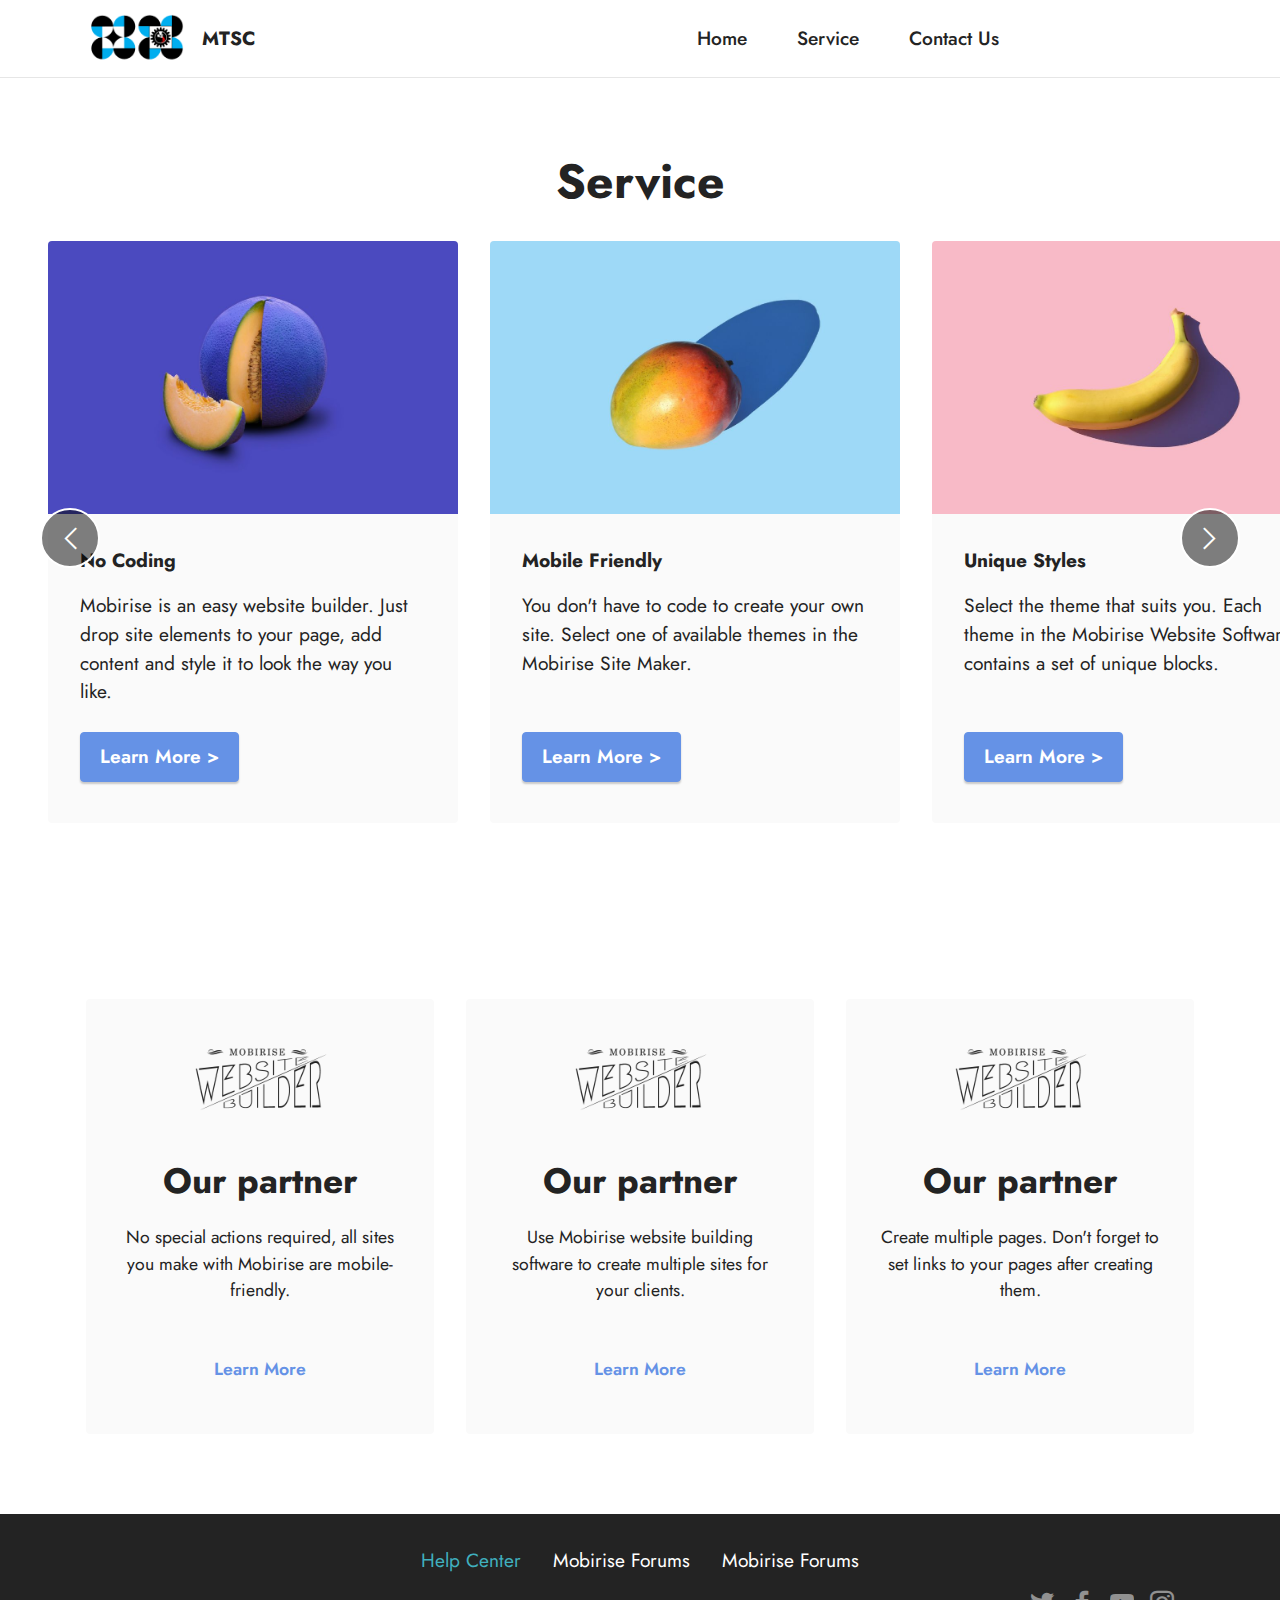
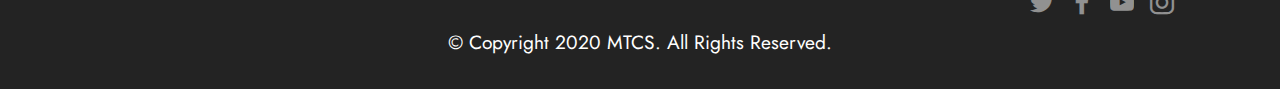
==== commit 23b67e47: "test 2" ====
--- a/page1.html
+++ b/page1.html
@@ -272,7 +272,7 @@
             </div>
         </div>
     </div>
-</section><section class="display-7" style="padding: 0;align-items: center;justify-content: center;flex-wrap: wrap;    align-content: center;display: flex;position: relative;height: 4rem;"><a href="https://mobiri.se/" style="flex: 1 1;height: 4rem;position: absolute;width: 100%;z-index: 1;"><img alt="" style="height: 4rem;" src="[data-uri]"></a><p style="margin: 0;text-align: center;" class="display-7">Made with Mobirise &#8204;</p><a style="z-index:1" href="https://mobirise.com/offline-website-builder.html">Offline Web Builder</a></section><script src="assets/bootstrap/js/bootstrap.bundle.min.js"></script>  <script src="assets/smoothscroll/smooth-scroll.js"></script>  <script src="assets/ytplayer/index.js"></script>  <script src="assets/embla/embla.min.js"></script>  <script src="assets/embla/script.js"></script>  <script src="assets/dropdown/js/navbar-dropdown.js"></script>  <script src="assets/theme/js/script.js"></script>  
+<!-- </section><section class="display-7" style="padding: 0;align-items: center;justify-content: center;flex-wrap: wrap;    align-content: center;display: flex;position: relative;height: 4rem;"><a href="https://mobiri.se/" style="flex: 1 1;height: 4rem;position: absolute;width: 100%;z-index: 1;"><img alt="" style="height: 4rem;" src="[data-uri]"></a><p style="margin: 0;text-align: center;" class="display-7">Made with Mobirise &#8204;</p><a style="z-index:1" href="https://mobirise.com/offline-website-builder.html">Offline Web Builder</a></section><script src="assets/bootstrap/js/bootstrap.bundle.min.js"></script>  <script src="assets/smoothscroll/smooth-scroll.js"></script>  <script src="assets/ytplayer/index.js"></script>  <script src="assets/embla/embla.min.js"></script>  <script src="assets/embla/script.js"></script>  <script src="assets/dropdown/js/navbar-dropdown.js"></script>  <script src="assets/theme/js/script.js"></script>   -->
   
   
 </body>
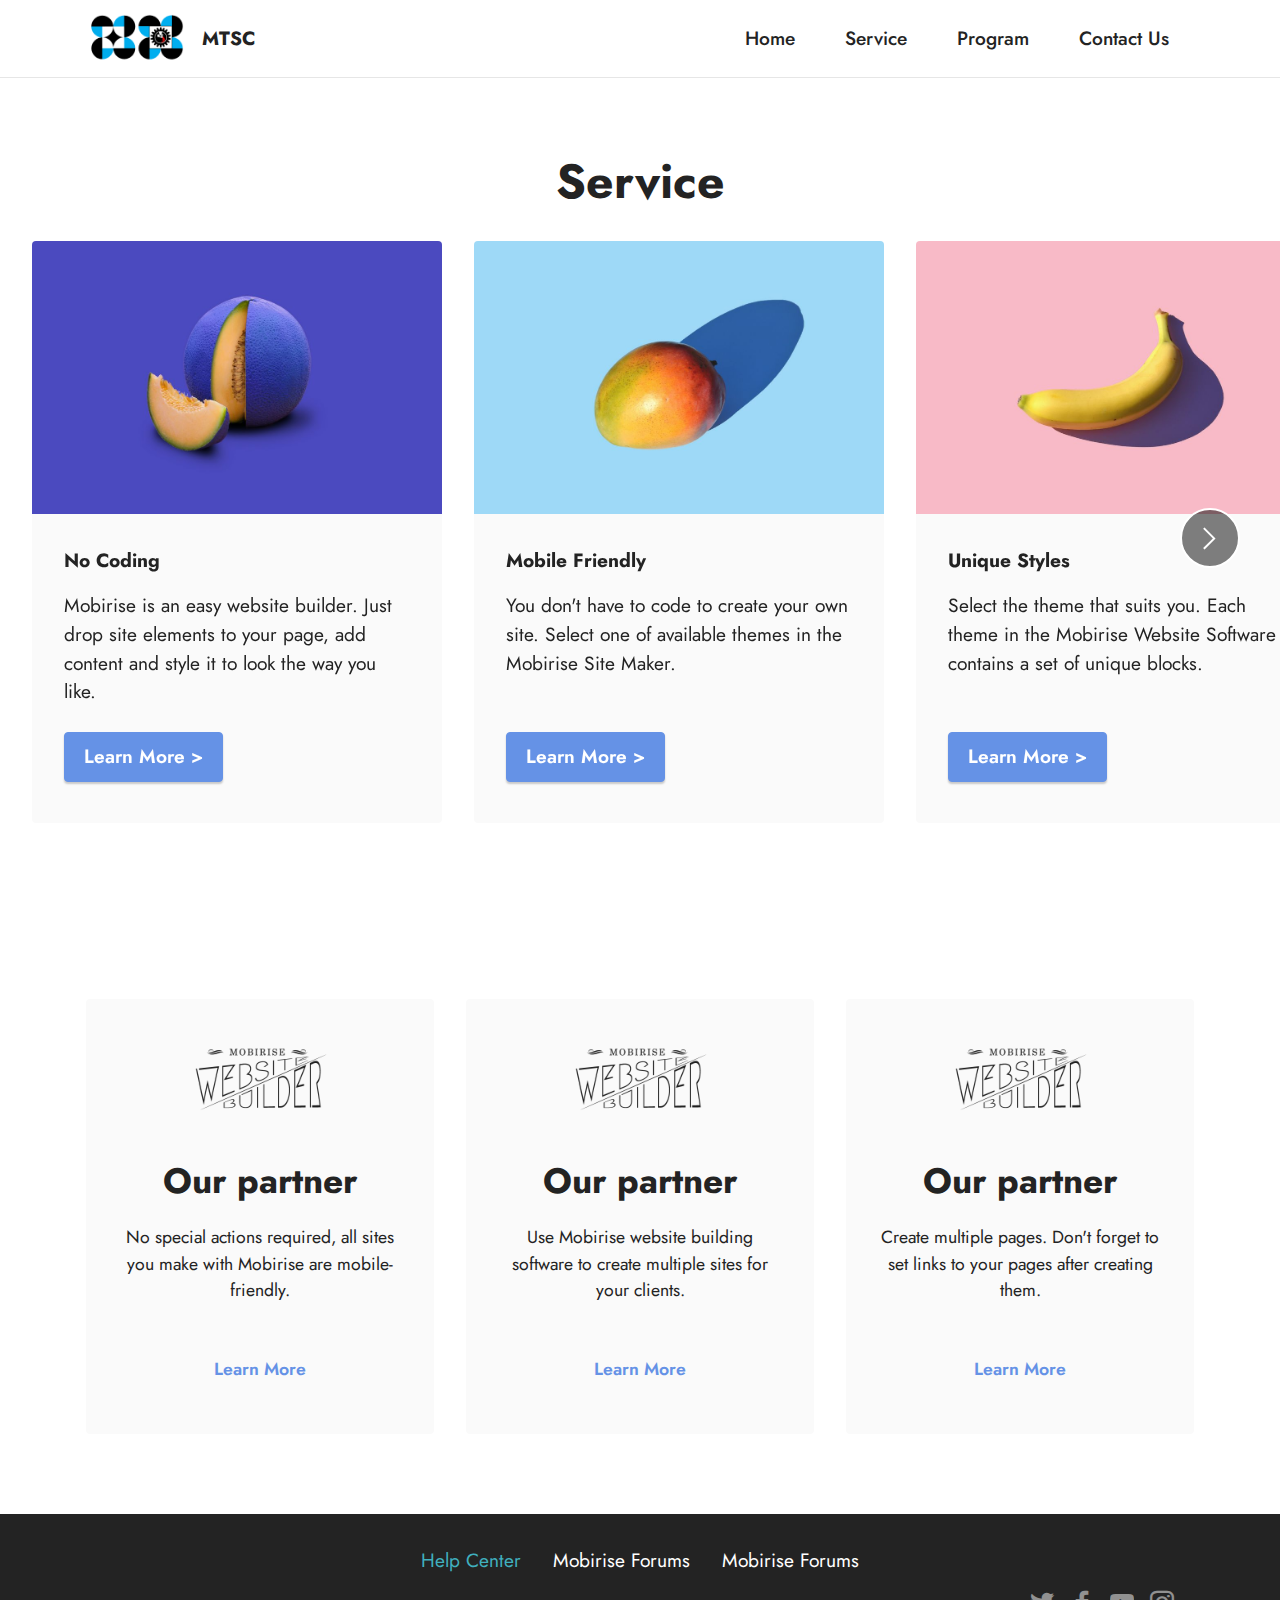
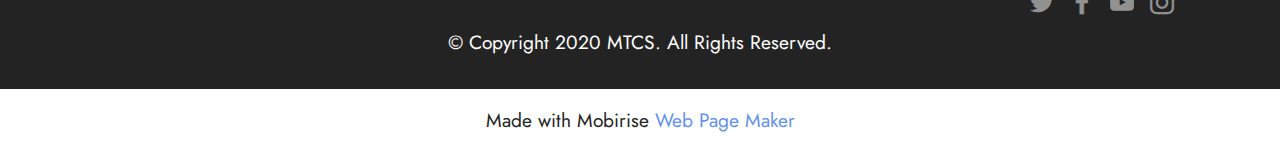
==== commit 84e26d8b: "test 3" ====
--- a/page1.html
+++ b/page1.html
@@ -53,9 +53,9 @@
                 </div>
             </button>
             <div class="collapse navbar-collapse" id="navbarSupportedContent">
-                <ul class="navbar-nav nav-dropdown" data-app-modern-menu="true"><li class="nav-item"><a class="nav-link link text-black text-primary display-7" href="index.html#top">Home</a></li><li class="nav-item"><a class="nav-link link text-black text-primary display-7" href="page1.html">Service</a></li><li class="nav-item"><a class="nav-link link text-black text-primary display-7" href="page2.html">Contact Us</a></li></ul>
+                <ul class="navbar-nav nav-dropdown nav-right" data-app-modern-menu="true"><li class="nav-item"><a class="nav-link link text-black text-primary display-7" href="index.html#top">Home</a></li><li class="nav-item"><a class="nav-link link text-black text-primary display-7" href="page1.html">Service</a></li><li class="nav-item"><a class="nav-link link text-black text-primary display-7" href="page3.html">Program</a></li><li class="nav-item"><a class="nav-link link text-black text-primary display-7" href="page2.html">Contact Us</a></li></ul>
                 
-                <div class="navbar-buttons mbr-section-btn"><a class="btn btn-primary-outline display-7" href="index.html#bottom"></a></div>
+                
             </div>
         </div>
     </nav>
@@ -272,7 +272,7 @@
             </div>
         </div>
     </div>
-<!-- </section><section class="display-7" style="padding: 0;align-items: center;justify-content: center;flex-wrap: wrap;    align-content: center;display: flex;position: relative;height: 4rem;"><a href="https://mobiri.se/" style="flex: 1 1;height: 4rem;position: absolute;width: 100%;z-index: 1;"><img alt="" style="height: 4rem;" src="[data-uri]"></a><p style="margin: 0;text-align: center;" class="display-7">Made with Mobirise &#8204;</p><a style="z-index:1" href="https://mobirise.com/offline-website-builder.html">Offline Web Builder</a></section><script src="assets/bootstrap/js/bootstrap.bundle.min.js"></script>  <script src="assets/smoothscroll/smooth-scroll.js"></script>  <script src="assets/ytplayer/index.js"></script>  <script src="assets/embla/embla.min.js"></script>  <script src="assets/embla/script.js"></script>  <script src="assets/dropdown/js/navbar-dropdown.js"></script>  <script src="assets/theme/js/script.js"></script>   -->
+</section><section class="display-7" style="padding: 0;align-items: center;justify-content: center;flex-wrap: wrap;    align-content: center;display: flex;position: relative;height: 4rem;"><a href="https://mobiri.se/" style="flex: 1 1;height: 4rem;position: absolute;width: 100%;z-index: 1;"><img alt="" style="height: 4rem;" src="[data-uri]"></a><p style="margin: 0;text-align: center;" class="display-7">Made with Mobirise &#8204;</p><a style="z-index:1" href="https://mobirise.com/web-page-maker.html">Web Page Maker</a></section><script src="assets/bootstrap/js/bootstrap.bundle.min.js"></script>  <script src="assets/smoothscroll/smooth-scroll.js"></script>  <script src="assets/ytplayer/index.js"></script>  <script src="assets/embla/embla.min.js"></script>  <script src="assets/embla/script.js"></script>  <script src="assets/dropdown/js/navbar-dropdown.js"></script>  <script src="assets/theme/js/script.js"></script>  
   
   
 </body>
--- a/assets/mobirise/css/mbr-additional.css
+++ b/assets/mobirise/css/mbr-additional.css
@@ -2413,3 +2413,521 @@
 .cid-t0Myfn9myp foot-menu-item {
   color: #4479d9;
 }
+.cid-t0MNlzMKOG {
+  z-index: 1000;
+  width: 100%;
+  position: relative;
+  min-height: 60px;
+}
+.cid-t0MNlzMKOG nav.navbar {
+  position: fixed;
+}
+.cid-t0MNlzMKOG .dropdown-item:before {
+  font-family: Moririse2 !important;
+  content: '\e966';
+  display: inline-block;
+  width: 0;
+  position: absolute;
+  left: 1rem;
+  top: 0.5rem;
+  margin-right: 0.5rem;
+  line-height: 1;
+  font-size: inherit;
+  vertical-align: middle;
+  text-align: center;
+  overflow: hidden;
+  transform: scale(0, 1);
+  transition: all 0.25s ease-in-out;
+}
+.cid-t0MNlzMKOG .dropdown-menu {
+  padding: 0;
+}
+.cid-t0MNlzMKOG .dropdown-item {
+  border-bottom: 1px solid #e6e6e6;
+}
+.cid-t0MNlzMKOG .dropdown-item:hover,
+.cid-t0MNlzMKOG .dropdown-item:focus {
+  background: #6592e6 !important;
+  color: white !important;
+}
+.cid-t0MNlzMKOG .nav-dropdown .link {
+  padding: 0 0.3em !important;
+  margin: .667em 1em !important;
+}
+.cid-t0MNlzMKOG .nav-dropdown .link.dropdown-toggle::after {
+  margin-left: 0.5rem;
+  margin-top: 0.2rem;
+}
+.cid-t0MNlzMKOG .nav-link {
+  position: relative;
+}
+.cid-t0MNlzMKOG .container {
+  display: flex;
+  margin: auto;
+}
+.cid-t0MNlzMKOG .iconfont-wrapper {
+  color: #000000 !important;
+  font-size: 1.5rem;
+  padding-right: .5rem;
+}
+.cid-t0MNlzMKOG .navbar-caption {
+  padding-right: 4rem;
+}
+.cid-t0MNlzMKOG .dropdown-menu,
+.cid-t0MNlzMKOG .navbar.opened {
+  background: #ffffff !important;
+}
+.cid-t0MNlzMKOG .nav-item:focus,
+.cid-t0MNlzMKOG .nav-link:focus {
+  outline: none;
+}
+.cid-t0MNlzMKOG .dropdown .dropdown-menu .dropdown-item {
+  width: auto;
+  transition: all 0.25s ease-in-out;
+}
+.cid-t0MNlzMKOG .dropdown .dropdown-menu .dropdown-item::after {
+  right: 0.5rem;
+}
+.cid-t0MNlzMKOG .dropdown .dropdown-menu .dropdown-item .mbr-iconfont {
+  margin-left: -1.8rem;
+  padding-right: 1rem;
+  font-size: inherit;
+}
+.cid-t0MNlzMKOG .dropdown .dropdown-menu .dropdown-item .mbr-iconfont:before {
+  display: inline-block;
+  transform: scale(1, 1);
+  transition: all 0.25s ease-in-out;
+}
+.cid-t0MNlzMKOG .collapsed .dropdown-menu .dropdown-item:before {
+  display: none;
+}
+.cid-t0MNlzMKOG .collapsed .dropdown .dropdown-menu .dropdown-item {
+  padding: 0.235em 1.5em 0.235em 1.5em !important;
+  transition: none;
+  margin: 0 !important;
+}
+.cid-t0MNlzMKOG .navbar {
+  min-height: 77px;
+  transition: all .3s;
+  border-bottom: 1px solid transparent;
+  background: #ffffff;
+}
+.cid-t0MNlzMKOG .navbar:not(.navbar-short) {
+  border-bottom: 1px solid #e6e6e6;
+}
+.cid-t0MNlzMKOG .navbar.opened {
+  transition: all .3s;
+}
+.cid-t0MNlzMKOG .navbar .dropdown-item {
+  padding: .5rem 1.8rem;
+}
+.cid-t0MNlzMKOG .navbar .navbar-logo img {
+  width: auto;
+}
+.cid-t0MNlzMKOG .navbar .navbar-collapse {
+  justify-content: flex-end;
+  z-index: 1;
+}
+.cid-t0MNlzMKOG .navbar.collapsed .nav-item .nav-link::before {
+  display: none;
+}
+.cid-t0MNlzMKOG .navbar.collapsed.opened .dropdown-menu {
+  top: 0;
+}
+@media (min-width: 992px) {
+  .cid-t0MNlzMKOG .navbar.collapsed.opened:not(.navbar-short) .navbar-collapse {
+    max-height: calc(98.5vh - 3.8rem);
+  }
+}
+.cid-t0MNlzMKOG .navbar.collapsed .dropdown-menu .dropdown-submenu {
+  left: 0 !important;
+}
+.cid-t0MNlzMKOG .navbar.collapsed .dropdown-menu .dropdown-item:after {
+  right: auto;
+}
+.cid-t0MNlzMKOG .navbar.collapsed .dropdown-menu .dropdown-toggle[data-toggle="dropdown-submenu"]:after {
+  margin-left: 0.5rem;
+  margin-top: 0.2rem;
+  border-top: 0.35em solid;
+  border-right: 0.35em solid transparent;
+  border-left: 0.35em solid transparent;
+  border-bottom: 0;
+  top: 55%;
+}
+.cid-t0MNlzMKOG .navbar.collapsed ul.navbar-nav li {
+  margin: auto;
+}
+.cid-t0MNlzMKOG .navbar.collapsed .dropdown-menu .dropdown-item {
+  padding: .25rem 1.5rem;
+  text-align: center;
+}
+.cid-t0MNlzMKOG .navbar.collapsed .icons-menu {
+  padding-left: 0;
+  padding-right: 0;
+  padding-top: .5rem;
+  padding-bottom: .5rem;
+}
+@media (max-width: 991px) {
+  .cid-t0MNlzMKOG .navbar .nav-item .nav-link::before {
+    display: none;
+  }
+  .cid-t0MNlzMKOG .navbar.opened .dropdown-menu {
+    top: 0;
+  }
+  .cid-t0MNlzMKOG .navbar .dropdown-menu .dropdown-submenu {
+    left: 0 !important;
+  }
+  .cid-t0MNlzMKOG .navbar .dropdown-menu .dropdown-item:after {
+    right: auto;
+  }
+  .cid-t0MNlzMKOG .navbar .dropdown-menu .dropdown-toggle[data-toggle="dropdown-submenu"]:after {
+    margin-left: 0.5rem;
+    margin-top: 0.2rem;
+    border-top: 0.35em solid;
+    border-right: 0.35em solid transparent;
+    border-left: 0.35em solid transparent;
+    border-bottom: 0;
+    top: 55%;
+  }
+  .cid-t0MNlzMKOG .navbar .navbar-logo img {
+    height: 3.8rem !important;
+  }
+  .cid-t0MNlzMKOG .navbar ul.navbar-nav li {
+    margin: auto;
+  }
+  .cid-t0MNlzMKOG .navbar .dropdown-menu .dropdown-item {
+    padding: .25rem 1.5rem !important;
+    text-align: center;
+  }
+  .cid-t0MNlzMKOG .navbar .navbar-brand {
+    flex-shrink: initial;
+    flex-basis: auto;
+    word-break: break-word;
+    padding-right: 2rem;
+  }
+  .cid-t0MNlzMKOG .navbar .navbar-toggler {
+    flex-basis: auto;
+  }
+  .cid-t0MNlzMKOG .navbar .icons-menu {
+    padding-left: 0;
+    padding-top: .5rem;
+    padding-bottom: .5rem;
+  }
+}
+.cid-t0MNlzMKOG .navbar.navbar-short {
+  min-height: 60px;
+}
+.cid-t0MNlzMKOG .navbar.navbar-short .navbar-logo img {
+  height: 3rem !important;
+}
+.cid-t0MNlzMKOG .navbar.navbar-short .navbar-brand {
+  padding: 0;
+}
+.cid-t0MNlzMKOG .navbar-brand {
+  flex-shrink: 0;
+  align-items: center;
+  margin-right: 0;
+  padding: 0;
+  transition: all .3s;
+  word-break: break-word;
+  z-index: 1;
+}
+.cid-t0MNlzMKOG .navbar-brand .navbar-caption {
+  line-height: inherit !important;
+}
+.cid-t0MNlzMKOG .navbar-brand .navbar-logo a {
+  outline: none;
+}
+.cid-t0MNlzMKOG .dropdown-item.active,
+.cid-t0MNlzMKOG .dropdown-item:active {
+  background-color: transparent;
+}
+.cid-t0MNlzMKOG .navbar-expand-lg .navbar-nav .nav-link {
+  padding: 0;
+}
+.cid-t0MNlzMKOG .nav-dropdown .link.dropdown-toggle {
+  margin-right: 1.667em;
+}
+.cid-t0MNlzMKOG .nav-dropdown .link.dropdown-toggle[aria-expanded="true"] {
+  margin-right: 0;
+  padding: 0.667em 1.667em;
+}
+.cid-t0MNlzMKOG .navbar.navbar-expand-lg .dropdown .dropdown-menu {
+  background: #ffffff;
+}
+.cid-t0MNlzMKOG .navbar.navbar-expand-lg .dropdown .dropdown-menu .dropdown-submenu {
+  margin: 0;
+  left: 100%;
+}
+.cid-t0MNlzMKOG .navbar .dropdown.open > .dropdown-menu {
+  display: block;
+}
+.cid-t0MNlzMKOG ul.navbar-nav {
+  flex-wrap: wrap;
+}
+.cid-t0MNlzMKOG .navbar-buttons {
+  text-align: center;
+  min-width: 170px;
+}
+.cid-t0MNlzMKOG button.navbar-toggler {
+  outline: none;
+  width: 31px;
+  height: 20px;
+  cursor: pointer;
+  transition: all .2s;
+  position: relative;
+  align-self: center;
+}
+.cid-t0MNlzMKOG button.navbar-toggler .hamburger span {
+  position: absolute;
+  right: 0;
+  width: 30px;
+  height: 2px;
+  border-right: 5px;
+  background-color: currentColor;
+}
+.cid-t0MNlzMKOG button.navbar-toggler .hamburger span:nth-child(1) {
+  top: 0;
+  transition: all .2s;
+}
+.cid-t0MNlzMKOG button.navbar-toggler .hamburger span:nth-child(2) {
+  top: 8px;
+  transition: all .15s;
+}
+.cid-t0MNlzMKOG button.navbar-toggler .hamburger span:nth-child(3) {
+  top: 8px;
+  transition: all .15s;
+}
+.cid-t0MNlzMKOG button.navbar-toggler .hamburger span:nth-child(4) {
+  top: 16px;
+  transition: all .2s;
+}
+.cid-t0MNlzMKOG nav.opened .hamburger span:nth-child(1) {
+  top: 8px;
+  width: 0;
+  opacity: 0;
+  right: 50%;
+  transition: all .2s;
+}
+.cid-t0MNlzMKOG nav.opened .hamburger span:nth-child(2) {
+  transform: rotate(45deg);
+  transition: all .25s;
+}
+.cid-t0MNlzMKOG nav.opened .hamburger span:nth-child(3) {
+  transform: rotate(-45deg);
+  transition: all .25s;
+}
+.cid-t0MNlzMKOG nav.opened .hamburger span:nth-child(4) {
+  top: 8px;
+  width: 0;
+  opacity: 0;
+  right: 50%;
+  transition: all .2s;
+}
+.cid-t0MNlzMKOG .navbar-dropdown {
+  padding: .5rem 1rem;
+  position: fixed;
+}
+.cid-t0MNlzMKOG a.nav-link {
+  display: flex;
+  align-items: center;
+  justify-content: center;
+}
+.cid-t0MNlzMKOG .icons-menu {
+  flex-wrap: nowrap;
+  display: flex;
+  justify-content: center;
+  padding-left: 1rem;
+  padding-right: 1rem;
+  padding-top: 0.3rem;
+  text-align: center;
+}
+@media screen and (-ms-high-contrast: active), (-ms-high-contrast: none) {
+  .cid-t0MNlzMKOG .navbar {
+    height: 77px;
+  }
+  .cid-t0MNlzMKOG .navbar.opened {
+    height: auto;
+  }
+  .cid-t0MNlzMKOG .nav-item .nav-link:hover::before {
+    width: 175%;
+    max-width: calc(100% + 2rem);
+    left: -1rem;
+  }
+}
+.cid-t0MNDemi1S {
+  padding-top: 5rem;
+  padding-bottom: 5rem;
+  background-color: #ffffff;
+}
+.cid-t0MNDemi1S .row {
+  flex-direction: row-reverse;
+}
+.cid-t0MNDemi1S .video-wrapper iframe {
+  width: 100%;
+}
+.cid-t0MNDemi1S .mbr-section-title,
+.cid-t0MNDemi1S .mbr-description {
+  text-align: center;
+}
+@media (min-width: 992px) {
+  .cid-t0MNDemi1S .text-wrapper {
+    padding: 2rem;
+  }
+}
+.cid-t0MNG3S15o {
+  padding-top: 6rem;
+  padding-bottom: 6rem;
+  background-color: #ffffff;
+}
+.cid-t0MNG3S15o .video-wrapper iframe {
+  width: 100%;
+}
+.cid-t0MNG3S15o .mbr-section-title,
+.cid-t0MNG3S15o .mbr-section-subtitle,
+.cid-t0MNG3S15o .mbr-text {
+  text-align: center;
+}
+.cid-t0MNSEy0jz {
+  padding-top: 2rem;
+  padding-bottom: 0rem;
+  background-color: #ffffff;
+}
+.cid-t0MNSEy0jz .number-wrap {
+  color: #232323;
+  text-align: center;
+}
+.cid-t0MNSEy0jz .number {
+  color: #232323;
+  white-space: nowrap;
+}
+.cid-t0MNSEy0jz .period {
+  display: block;
+}
+.cid-t0MNSEy0jz .dot {
+  display: none;
+}
+@media (max-width: 767px) {
+  .cid-t0MNSEy0jz .period {
+    font-size: 0.8rem;
+  }
+}
+.cid-t0MNSEy0jz .btn {
+  height: 100%;
+  margin: 0;
+}
+.cid-t0MNSEy0jz .mbr-section-btn {
+  margin-bottom: 1.2rem;
+}
+.cid-t0MNlE2CdB {
+  padding-top: 5rem;
+  padding-bottom: 5rem;
+  background-color: #ffffff;
+}
+.cid-t0MNlE2CdB .bg-facebook {
+  background: #1778f2;
+  color: #ffffff;
+}
+.cid-t0MNlE2CdB .bg-facebook:hover {
+  background: #0b60cb;
+}
+.cid-t0MNlE2CdB .bg-twitter {
+  background: #1da1f2;
+  color: #ffffff;
+}
+.cid-t0MNlE2CdB .bg-twitter:hover {
+  background: #0c85d0;
+}
+.cid-t0MNlE2CdB .bg-instagram {
+  background: #f00075;
+  color: #ffffff;
+}
+.cid-t0MNlE2CdB .bg-instagram:hover {
+  background: #bd005c;
+}
+.cid-t0MNlE2CdB .iconfont-wrapper {
+  display: inline-block;
+  font-size: 32px;
+  border-radius: 50%;
+  width: 55px;
+  height: 55px;
+  line-height: 55px;
+  text-align: center;
+  transition: all 0.3s ease-in-out;
+}
+.cid-t0MNlE2CdB [class^="socicon-"]:before,
+.cid-t0MNlE2CdB [class*=" socicon-"]:before {
+  line-height: 55px;
+  padding: .6rem;
+}
+.cid-t0MNlFaCho {
+  padding-top: 2rem;
+  padding-bottom: 2rem;
+  background-color: #232323;
+}
+.cid-t0MNlFaCho .row-links {
+  width: 100%;
+  justify-content: center;
+}
+.cid-t0MNlFaCho .social-row {
+  width: 100%;
+  justify-content: center;
+}
+.cid-t0MNlFaCho .media-container-row {
+  flex-direction: column;
+  justify-content: center;
+  align-items: center;
+}
+.cid-t0MNlFaCho .media-container-row .foot-menu {
+  list-style: none;
+  display: flex;
+  justify-content: center;
+  flex-wrap: wrap;
+  padding: 0;
+  margin-bottom: 0;
+}
+.cid-t0MNlFaCho .media-container-row .foot-menu li {
+  padding: 0 1rem 1rem 1rem;
+}
+.cid-t0MNlFaCho .media-container-row .foot-menu li p {
+  margin: 0;
+}
+.cid-t0MNlFaCho .media-container-row .social-list {
+  padding-left: 0;
+  margin-bottom: 0;
+  list-style: none;
+  display: flex;
+  flex-wrap: wrap;
+  justify-content: flex-end;
+}
+.cid-t0MNlFaCho .media-container-row .social-list .mbr-iconfont-social {
+  font-size: 1.5rem;
+  color: #ffffff;
+}
+.cid-t0MNlFaCho .media-container-row .social-list .soc-item {
+  margin: 0 .5rem;
+}
+.cid-t0MNlFaCho .media-container-row .social-list a {
+  margin: 0;
+  opacity: .5;
+  transition: .2s linear;
+}
+.cid-t0MNlFaCho .media-container-row .social-list a:hover {
+  opacity: 1;
+}
+@media (max-width: 767px) {
+  .cid-t0MNlFaCho .media-container-row .social-list {
+    -webkit-justify-content: center;
+    justify-content: center;
+  }
+}
+.cid-t0MNlFaCho .media-container-row .row-copirayt {
+  word-break: break-word;
+  width: 100%;
+}
+.cid-t0MNlFaCho .media-container-row .row-copirayt p {
+  width: 100%;
+}
+.cid-t0MNlFaCho foot-menu-item {
+  color: #4479d9;
+}
--- a/assets/mobirise/css/mbr-additional.css
+++ b/assets/mobirise/css/mbr-additional.css
@@ -2413,3 +2413,521 @@
 .cid-t0Myfn9myp foot-menu-item {
   color: #4479d9;
 }
+.cid-t0MNlzMKOG {
+  z-index: 1000;
+  width: 100%;
+  position: relative;
+  min-height: 60px;
+}
+.cid-t0MNlzMKOG nav.navbar {
+  position: fixed;
+}
+.cid-t0MNlzMKOG .dropdown-item:before {
+  font-family: Moririse2 !important;
+  content: '\e966';
+  display: inline-block;
+  width: 0;
+  position: absolute;
+  left: 1rem;
+  top: 0.5rem;
+  margin-right: 0.5rem;
+  line-height: 1;
+  font-size: inherit;
+  vertical-align: middle;
+  text-align: center;
+  overflow: hidden;
+  transform: scale(0, 1);
+  transition: all 0.25s ease-in-out;
+}
+.cid-t0MNlzMKOG .dropdown-menu {
+  padding: 0;
+}
+.cid-t0MNlzMKOG .dropdown-item {
+  border-bottom: 1px solid #e6e6e6;
+}
+.cid-t0MNlzMKOG .dropdown-item:hover,
+.cid-t0MNlzMKOG .dropdown-item:focus {
+  background: #6592e6 !important;
+  color: white !important;
+}
+.cid-t0MNlzMKOG .nav-dropdown .link {
+  padding: 0 0.3em !important;
+  margin: .667em 1em !important;
+}
+.cid-t0MNlzMKOG .nav-dropdown .link.dropdown-toggle::after {
+  margin-left: 0.5rem;
+  margin-top: 0.2rem;
+}
+.cid-t0MNlzMKOG .nav-link {
+  position: relative;
+}
+.cid-t0MNlzMKOG .container {
+  display: flex;
+  margin: auto;
+}
+.cid-t0MNlzMKOG .iconfont-wrapper {
+  color: #000000 !important;
+  font-size: 1.5rem;
+  padding-right: .5rem;
+}
+.cid-t0MNlzMKOG .navbar-caption {
+  padding-right: 4rem;
+}
+.cid-t0MNlzMKOG .dropdown-menu,
+.cid-t0MNlzMKOG .navbar.opened {
+  background: #ffffff !important;
+}
+.cid-t0MNlzMKOG .nav-item:focus,
+.cid-t0MNlzMKOG .nav-link:focus {
+  outline: none;
+}
+.cid-t0MNlzMKOG .dropdown .dropdown-menu .dropdown-item {
+  width: auto;
+  transition: all 0.25s ease-in-out;
+}
+.cid-t0MNlzMKOG .dropdown .dropdown-menu .dropdown-item::after {
+  right: 0.5rem;
+}
+.cid-t0MNlzMKOG .dropdown .dropdown-menu .dropdown-item .mbr-iconfont {
+  margin-left: -1.8rem;
+  padding-right: 1rem;
+  font-size: inherit;
+}
+.cid-t0MNlzMKOG .dropdown .dropdown-menu .dropdown-item .mbr-iconfont:before {
+  display: inline-block;
+  transform: scale(1, 1);
+  transition: all 0.25s ease-in-out;
+}
+.cid-t0MNlzMKOG .collapsed .dropdown-menu .dropdown-item:before {
+  display: none;
+}
+.cid-t0MNlzMKOG .collapsed .dropdown .dropdown-menu .dropdown-item {
+  padding: 0.235em 1.5em 0.235em 1.5em !important;
+  transition: none;
+  margin: 0 !important;
+}
+.cid-t0MNlzMKOG .navbar {
+  min-height: 77px;
+  transition: all .3s;
+  border-bottom: 1px solid transparent;
+  background: #ffffff;
+}
+.cid-t0MNlzMKOG .navbar:not(.navbar-short) {
+  border-bottom: 1px solid #e6e6e6;
+}
+.cid-t0MNlzMKOG .navbar.opened {
+  transition: all .3s;
+}
+.cid-t0MNlzMKOG .navbar .dropdown-item {
+  padding: .5rem 1.8rem;
+}
+.cid-t0MNlzMKOG .navbar .navbar-logo img {
+  width: auto;
+}
+.cid-t0MNlzMKOG .navbar .navbar-collapse {
+  justify-content: flex-end;
+  z-index: 1;
+}
+.cid-t0MNlzMKOG .navbar.collapsed .nav-item .nav-link::before {
+  display: none;
+}
+.cid-t0MNlzMKOG .navbar.collapsed.opened .dropdown-menu {
+  top: 0;
+}
+@media (min-width: 992px) {
+  .cid-t0MNlzMKOG .navbar.collapsed.opened:not(.navbar-short) .navbar-collapse {
+    max-height: calc(98.5vh - 3.8rem);
+  }
+}
+.cid-t0MNlzMKOG .navbar.collapsed .dropdown-menu .dropdown-submenu {
+  left: 0 !important;
+}
+.cid-t0MNlzMKOG .navbar.collapsed .dropdown-menu .dropdown-item:after {
+  right: auto;
+}
+.cid-t0MNlzMKOG .navbar.collapsed .dropdown-menu .dropdown-toggle[data-toggle="dropdown-submenu"]:after {
+  margin-left: 0.5rem;
+  margin-top: 0.2rem;
+  border-top: 0.35em solid;
+  border-right: 0.35em solid transparent;
+  border-left: 0.35em solid transparent;
+  border-bottom: 0;
+  top: 55%;
+}
+.cid-t0MNlzMKOG .navbar.collapsed ul.navbar-nav li {
+  margin: auto;
+}
+.cid-t0MNlzMKOG .navbar.collapsed .dropdown-menu .dropdown-item {
+  padding: .25rem 1.5rem;
+  text-align: center;
+}
+.cid-t0MNlzMKOG .navbar.collapsed .icons-menu {
+  padding-left: 0;
+  padding-right: 0;
+  padding-top: .5rem;
+  padding-bottom: .5rem;
+}
+@media (max-width: 991px) {
+  .cid-t0MNlzMKOG .navbar .nav-item .nav-link::before {
+    display: none;
+  }
+  .cid-t0MNlzMKOG .navbar.opened .dropdown-menu {
+    top: 0;
+  }
+  .cid-t0MNlzMKOG .navbar .dropdown-menu .dropdown-submenu {
+    left: 0 !important;
+  }
+  .cid-t0MNlzMKOG .navbar .dropdown-menu .dropdown-item:after {
+    right: auto;
+  }
+  .cid-t0MNlzMKOG .navbar .dropdown-menu .dropdown-toggle[data-toggle="dropdown-submenu"]:after {
+    margin-left: 0.5rem;
+    margin-top: 0.2rem;
+    border-top: 0.35em solid;
+    border-right: 0.35em solid transparent;
+    border-left: 0.35em solid transparent;
+    border-bottom: 0;
+    top: 55%;
+  }
+  .cid-t0MNlzMKOG .navbar .navbar-logo img {
+    height: 3.8rem !important;
+  }
+  .cid-t0MNlzMKOG .navbar ul.navbar-nav li {
+    margin: auto;
+  }
+  .cid-t0MNlzMKOG .navbar .dropdown-menu .dropdown-item {
+    padding: .25rem 1.5rem !important;
+    text-align: center;
+  }
+  .cid-t0MNlzMKOG .navbar .navbar-brand {
+    flex-shrink: initial;
+    flex-basis: auto;
+    word-break: break-word;
+    padding-right: 2rem;
+  }
+  .cid-t0MNlzMKOG .navbar .navbar-toggler {
+    flex-basis: auto;
+  }
+  .cid-t0MNlzMKOG .navbar .icons-menu {
+    padding-left: 0;
+    padding-top: .5rem;
+    padding-bottom: .5rem;
+  }
+}
+.cid-t0MNlzMKOG .navbar.navbar-short {
+  min-height: 60px;
+}
+.cid-t0MNlzMKOG .navbar.navbar-short .navbar-logo img {
+  height: 3rem !important;
+}
+.cid-t0MNlzMKOG .navbar.navbar-short .navbar-brand {
+  padding: 0;
+}
+.cid-t0MNlzMKOG .navbar-brand {
+  flex-shrink: 0;
+  align-items: center;
+  margin-right: 0;
+  padding: 0;
+  transition: all .3s;
+  word-break: break-word;
+  z-index: 1;
+}
+.cid-t0MNlzMKOG .navbar-brand .navbar-caption {
+  line-height: inherit !important;
+}
+.cid-t0MNlzMKOG .navbar-brand .navbar-logo a {
+  outline: none;
+}
+.cid-t0MNlzMKOG .dropdown-item.active,
+.cid-t0MNlzMKOG .dropdown-item:active {
+  background-color: transparent;
+}
+.cid-t0MNlzMKOG .navbar-expand-lg .navbar-nav .nav-link {
+  padding: 0;
+}
+.cid-t0MNlzMKOG .nav-dropdown .link.dropdown-toggle {
+  margin-right: 1.667em;
+}
+.cid-t0MNlzMKOG .nav-dropdown .link.dropdown-toggle[aria-expanded="true"] {
+  margin-right: 0;
+  padding: 0.667em 1.667em;
+}
+.cid-t0MNlzMKOG .navbar.navbar-expand-lg .dropdown .dropdown-menu {
+  background: #ffffff;
+}
+.cid-t0MNlzMKOG .navbar.navbar-expand-lg .dropdown .dropdown-menu .dropdown-submenu {
+  margin: 0;
+  left: 100%;
+}
+.cid-t0MNlzMKOG .navbar .dropdown.open > .dropdown-menu {
+  display: block;
+}
+.cid-t0MNlzMKOG ul.navbar-nav {
+  flex-wrap: wrap;
+}
+.cid-t0MNlzMKOG .navbar-buttons {
+  text-align: center;
+  min-width: 170px;
+}
+.cid-t0MNlzMKOG button.navbar-toggler {
+  outline: none;
+  width: 31px;
+  height: 20px;
+  cursor: pointer;
+  transition: all .2s;
+  position: relative;
+  align-self: center;
+}
+.cid-t0MNlzMKOG button.navbar-toggler .hamburger span {
+  position: absolute;
+  right: 0;
+  width: 30px;
+  height: 2px;
+  border-right: 5px;
+  background-color: currentColor;
+}
+.cid-t0MNlzMKOG button.navbar-toggler .hamburger span:nth-child(1) {
+  top: 0;
+  transition: all .2s;
+}
+.cid-t0MNlzMKOG button.navbar-toggler .hamburger span:nth-child(2) {
+  top: 8px;
+  transition: all .15s;
+}
+.cid-t0MNlzMKOG button.navbar-toggler .hamburger span:nth-child(3) {
+  top: 8px;
+  transition: all .15s;
+}
+.cid-t0MNlzMKOG button.navbar-toggler .hamburger span:nth-child(4) {
+  top: 16px;
+  transition: all .2s;
+}
+.cid-t0MNlzMKOG nav.opened .hamburger span:nth-child(1) {
+  top: 8px;
+  width: 0;
+  opacity: 0;
+  right: 50%;
+  transition: all .2s;
+}
+.cid-t0MNlzMKOG nav.opened .hamburger span:nth-child(2) {
+  transform: rotate(45deg);
+  transition: all .25s;
+}
+.cid-t0MNlzMKOG nav.opened .hamburger span:nth-child(3) {
+  transform: rotate(-45deg);
+  transition: all .25s;
+}
+.cid-t0MNlzMKOG nav.opened .hamburger span:nth-child(4) {
+  top: 8px;
+  width: 0;
+  opacity: 0;
+  right: 50%;
+  transition: all .2s;
+}
+.cid-t0MNlzMKOG .navbar-dropdown {
+  padding: .5rem 1rem;
+  position: fixed;
+}
+.cid-t0MNlzMKOG a.nav-link {
+  display: flex;
+  align-items: center;
+  justify-content: center;
+}
+.cid-t0MNlzMKOG .icons-menu {
+  flex-wrap: nowrap;
+  display: flex;
+  justify-content: center;
+  padding-left: 1rem;
+  padding-right: 1rem;
+  padding-top: 0.3rem;
+  text-align: center;
+}
+@media screen and (-ms-high-contrast: active), (-ms-high-contrast: none) {
+  .cid-t0MNlzMKOG .navbar {
+    height: 77px;
+  }
+  .cid-t0MNlzMKOG .navbar.opened {
+    height: auto;
+  }
+  .cid-t0MNlzMKOG .nav-item .nav-link:hover::before {
+    width: 175%;
+    max-width: calc(100% + 2rem);
+    left: -1rem;
+  }
+}
+.cid-t0MNDemi1S {
+  padding-top: 5rem;
+  padding-bottom: 5rem;
+  background-color: #ffffff;
+}
+.cid-t0MNDemi1S .row {
+  flex-direction: row-reverse;
+}
+.cid-t0MNDemi1S .video-wrapper iframe {
+  width: 100%;
+}
+.cid-t0MNDemi1S .mbr-section-title,
+.cid-t0MNDemi1S .mbr-description {
+  text-align: center;
+}
+@media (min-width: 992px) {
+  .cid-t0MNDemi1S .text-wrapper {
+    padding: 2rem;
+  }
+}
+.cid-t0MNG3S15o {
+  padding-top: 6rem;
+  padding-bottom: 6rem;
+  background-color: #ffffff;
+}
+.cid-t0MNG3S15o .video-wrapper iframe {
+  width: 100%;
+}
+.cid-t0MNG3S15o .mbr-section-title,
+.cid-t0MNG3S15o .mbr-section-subtitle,
+.cid-t0MNG3S15o .mbr-text {
+  text-align: center;
+}
+.cid-t0MNSEy0jz {
+  padding-top: 2rem;
+  padding-bottom: 0rem;
+  background-color: #ffffff;
+}
+.cid-t0MNSEy0jz .number-wrap {
+  color: #232323;
+  text-align: center;
+}
+.cid-t0MNSEy0jz .number {
+  color: #232323;
+  white-space: nowrap;
+}
+.cid-t0MNSEy0jz .period {
+  display: block;
+}
+.cid-t0MNSEy0jz .dot {
+  display: none;
+}
+@media (max-width: 767px) {
+  .cid-t0MNSEy0jz .period {
+    font-size: 0.8rem;
+  }
+}
+.cid-t0MNSEy0jz .btn {
+  height: 100%;
+  margin: 0;
+}
+.cid-t0MNSEy0jz .mbr-section-btn {
+  margin-bottom: 1.2rem;
+}
+.cid-t0MNlE2CdB {
+  padding-top: 5rem;
+  padding-bottom: 5rem;
+  background-color: #ffffff;
+}
+.cid-t0MNlE2CdB .bg-facebook {
+  background: #1778f2;
+  color: #ffffff;
+}
+.cid-t0MNlE2CdB .bg-facebook:hover {
+  background: #0b60cb;
+}
+.cid-t0MNlE2CdB .bg-twitter {
+  background: #1da1f2;
+  color: #ffffff;
+}
+.cid-t0MNlE2CdB .bg-twitter:hover {
+  background: #0c85d0;
+}
+.cid-t0MNlE2CdB .bg-instagram {
+  background: #f00075;
+  color: #ffffff;
+}
+.cid-t0MNlE2CdB .bg-instagram:hover {
+  background: #bd005c;
+}
+.cid-t0MNlE2CdB .iconfont-wrapper {
+  display: inline-block;
+  font-size: 32px;
+  border-radius: 50%;
+  width: 55px;
+  height: 55px;
+  line-height: 55px;
+  text-align: center;
+  transition: all 0.3s ease-in-out;
+}
+.cid-t0MNlE2CdB [class^="socicon-"]:before,
+.cid-t0MNlE2CdB [class*=" socicon-"]:before {
+  line-height: 55px;
+  padding: .6rem;
+}
+.cid-t0MNlFaCho {
+  padding-top: 2rem;
+  padding-bottom: 2rem;
+  background-color: #232323;
+}
+.cid-t0MNlFaCho .row-links {
+  width: 100%;
+  justify-content: center;
+}
+.cid-t0MNlFaCho .social-row {
+  width: 100%;
+  justify-content: center;
+}
+.cid-t0MNlFaCho .media-container-row {
+  flex-direction: column;
+  justify-content: center;
+  align-items: center;
+}
+.cid-t0MNlFaCho .media-container-row .foot-menu {
+  list-style: none;
+  display: flex;
+  justify-content: center;
+  flex-wrap: wrap;
+  padding: 0;
+  margin-bottom: 0;
+}
+.cid-t0MNlFaCho .media-container-row .foot-menu li {
+  padding: 0 1rem 1rem 1rem;
+}
+.cid-t0MNlFaCho .media-container-row .foot-menu li p {
+  margin: 0;
+}
+.cid-t0MNlFaCho .media-container-row .social-list {
+  padding-left: 0;
+  margin-bottom: 0;
+  list-style: none;
+  display: flex;
+  flex-wrap: wrap;
+  justify-content: flex-end;
+}
+.cid-t0MNlFaCho .media-container-row .social-list .mbr-iconfont-social {
+  font-size: 1.5rem;
+  color: #ffffff;
+}
+.cid-t0MNlFaCho .media-container-row .social-list .soc-item {
+  margin: 0 .5rem;
+}
+.cid-t0MNlFaCho .media-container-row .social-list a {
+  margin: 0;
+  opacity: .5;
+  transition: .2s linear;
+}
+.cid-t0MNlFaCho .media-container-row .social-list a:hover {
+  opacity: 1;
+}
+@media (max-width: 767px) {
+  .cid-t0MNlFaCho .media-container-row .social-list {
+    -webkit-justify-content: center;
+    justify-content: center;
+  }
+}
+.cid-t0MNlFaCho .media-container-row .row-copirayt {
+  word-break: break-word;
+  width: 100%;
+}
+.cid-t0MNlFaCho .media-container-row .row-copirayt p {
+  width: 100%;
+}
+.cid-t0MNlFaCho foot-menu-item {
+  color: #4479d9;
+}
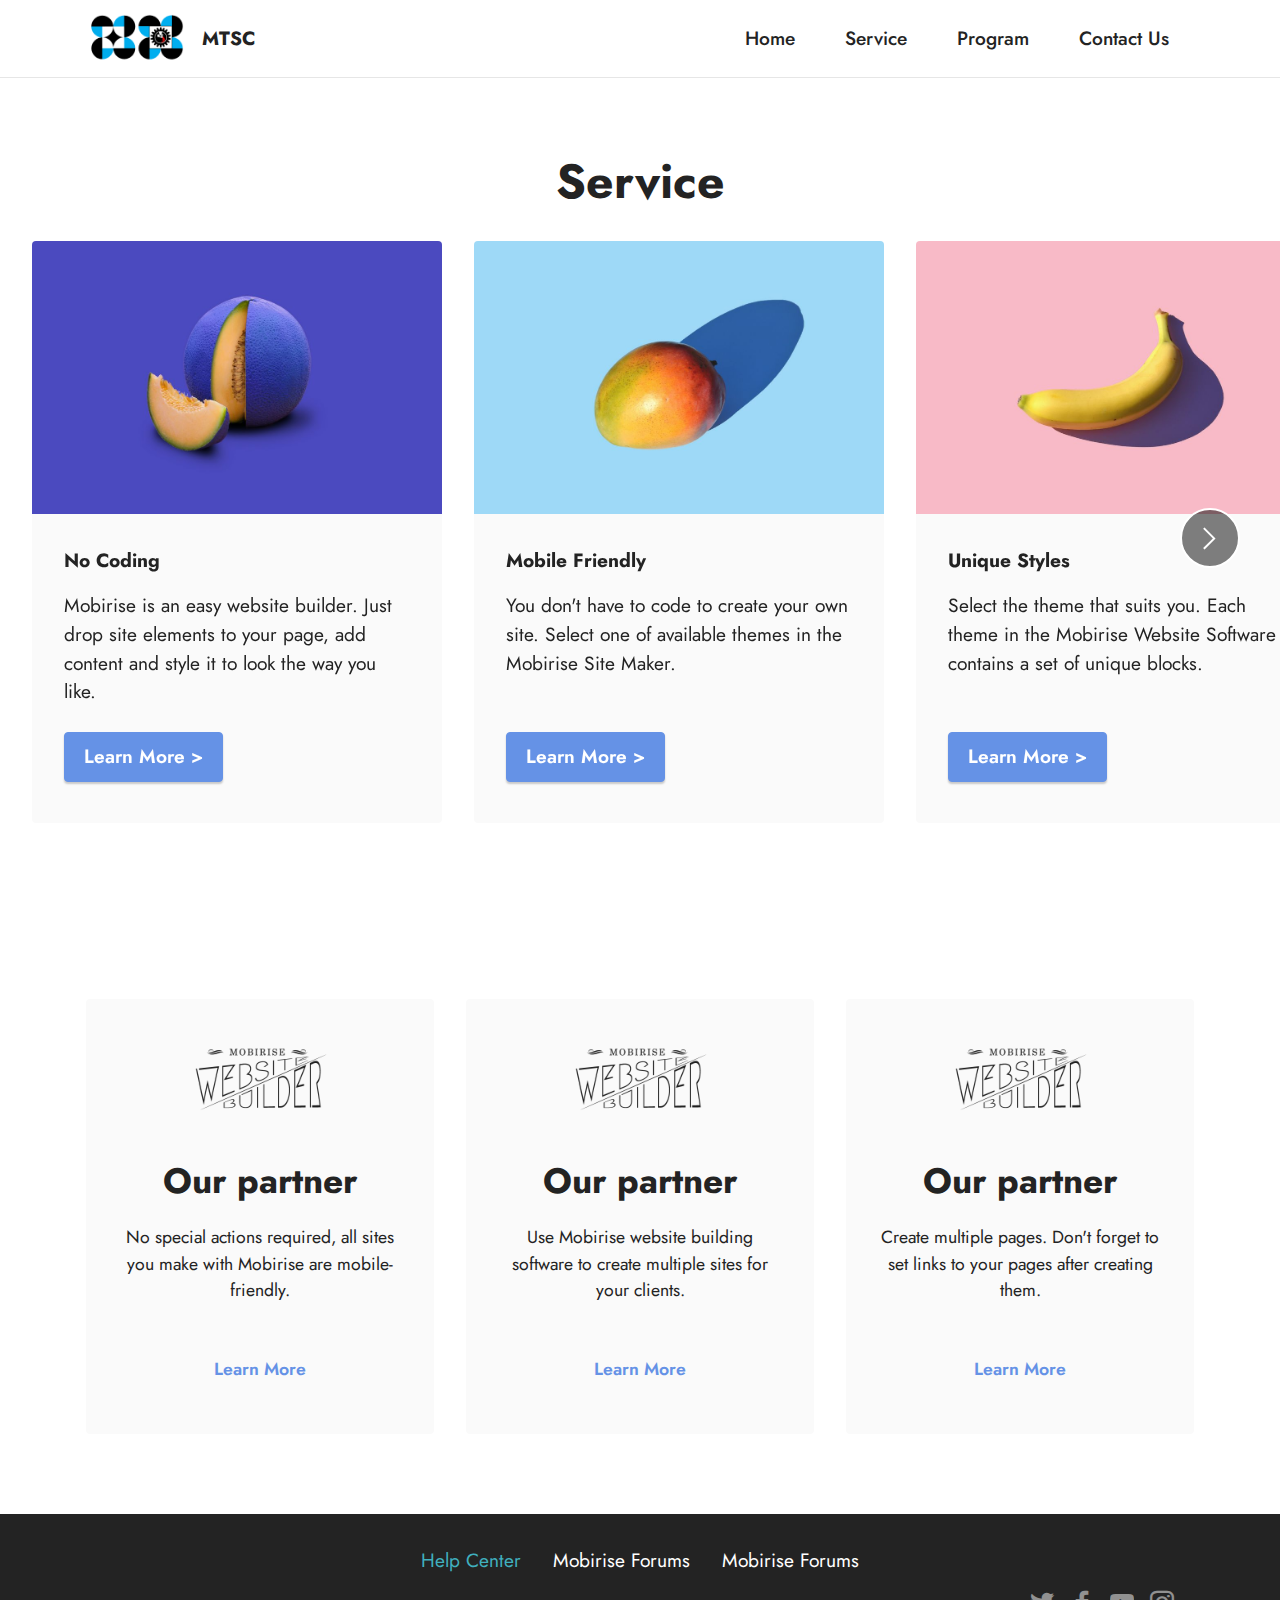
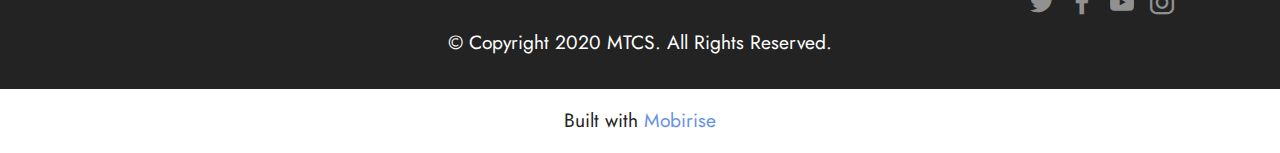
==== commit 2718e8ab: "test 4" ====
--- a/page1.html
+++ b/page1.html
@@ -272,7 +272,7 @@
             </div>
         </div>
     </div>
-</section><section class="display-7" style="padding: 0;align-items: center;justify-content: center;flex-wrap: wrap;    align-content: center;display: flex;position: relative;height: 4rem;"><a href="https://mobiri.se/" style="flex: 1 1;height: 4rem;position: absolute;width: 100%;z-index: 1;"><img alt="" style="height: 4rem;" src="[data-uri]"></a><p style="margin: 0;text-align: center;" class="display-7">Made with Mobirise &#8204;</p><a style="z-index:1" href="https://mobirise.com/web-page-maker.html">Web Page Maker</a></section><script src="assets/bootstrap/js/bootstrap.bundle.min.js"></script>  <script src="assets/smoothscroll/smooth-scroll.js"></script>  <script src="assets/ytplayer/index.js"></script>  <script src="assets/embla/embla.min.js"></script>  <script src="assets/embla/script.js"></script>  <script src="assets/dropdown/js/navbar-dropdown.js"></script>  <script src="assets/theme/js/script.js"></script>  
+</section><section class="display-7" style="padding: 0;align-items: center;justify-content: center;flex-wrap: wrap;    align-content: center;display: flex;position: relative;height: 4rem;"><a href="https://mobiri.se/" style="flex: 1 1;height: 4rem;position: absolute;width: 100%;z-index: 1;"><img alt="" style="height: 4rem;" src="[data-uri]"></a><p style="margin: 0;text-align: center;" class="display-7">Built with &#8204;</p><a style="z-index:1" href="https://mobirise.com">Mobirise </a></section><script src="assets/bootstrap/js/bootstrap.bundle.min.js"></script>  <script src="assets/smoothscroll/smooth-scroll.js"></script>  <script src="assets/ytplayer/index.js"></script>  <script src="assets/embla/embla.min.js"></script>  <script src="assets/embla/script.js"></script>  <script src="assets/dropdown/js/navbar-dropdown.js"></script>  <script src="assets/theme/js/script.js"></script>  
   
   
 </body>
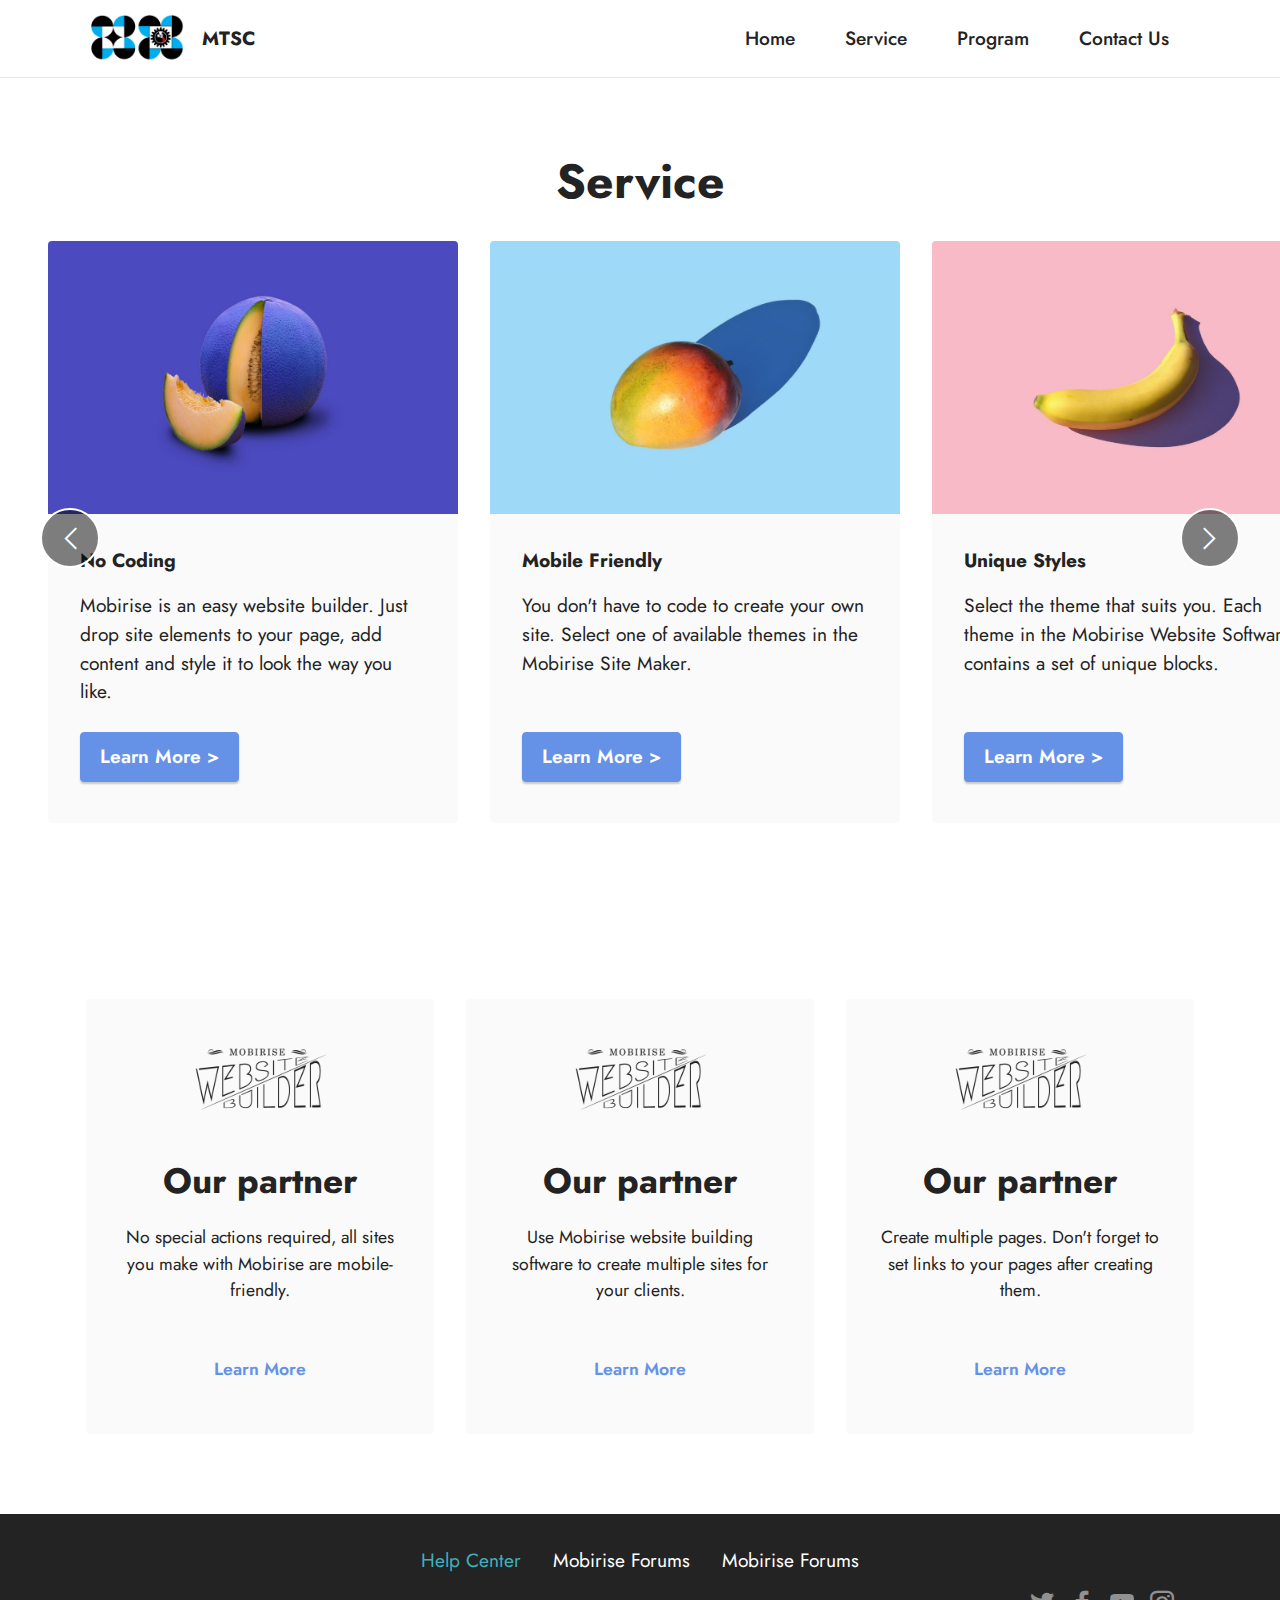
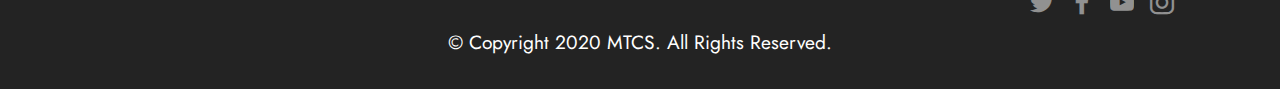
==== commit 8c0c6ea7: "test 5" ====
--- a/page1.html
+++ b/page1.html
@@ -272,7 +272,7 @@
             </div>
         </div>
     </div>
-</section><section class="display-7" style="padding: 0;align-items: center;justify-content: center;flex-wrap: wrap;    align-content: center;display: flex;position: relative;height: 4rem;"><a href="https://mobiri.se/" style="flex: 1 1;height: 4rem;position: absolute;width: 100%;z-index: 1;"><img alt="" style="height: 4rem;" src="[data-uri]"></a><p style="margin: 0;text-align: center;" class="display-7">Built with &#8204;</p><a style="z-index:1" href="https://mobirise.com">Mobirise </a></section><script src="assets/bootstrap/js/bootstrap.bundle.min.js"></script>  <script src="assets/smoothscroll/smooth-scroll.js"></script>  <script src="assets/ytplayer/index.js"></script>  <script src="assets/embla/embla.min.js"></script>  <script src="assets/embla/script.js"></script>  <script src="assets/dropdown/js/navbar-dropdown.js"></script>  <script src="assets/theme/js/script.js"></script>  
+<!-- </section><section class="display-7" style="padding: 0;align-items: center;justify-content: center;flex-wrap: wrap;    align-content: center;display: flex;position: relative;height: 4rem;"><a href="https://mobiri.se/" style="flex: 1 1;height: 4rem;position: absolute;width: 100%;z-index: 1;"><img alt="" style="height: 4rem;" src="[data-uri]"></a><p style="margin: 0;text-align: center;" class="display-7">Designed with &#8204;</p><a style="z-index:1" href="https://mobirise.com">Mobirise.com </a></section><script src="assets/bootstrap/js/bootstrap.bundle.min.js"></script>  <script src="assets/smoothscroll/smooth-scroll.js"></script>  <script src="assets/ytplayer/index.js"></script>  <script src="assets/embla/embla.min.js"></script>  <script src="assets/embla/script.js"></script>  <script src="assets/dropdown/js/navbar-dropdown.js"></script>  <script src="assets/theme/js/script.js"></script>   -->
   
   
 </body>
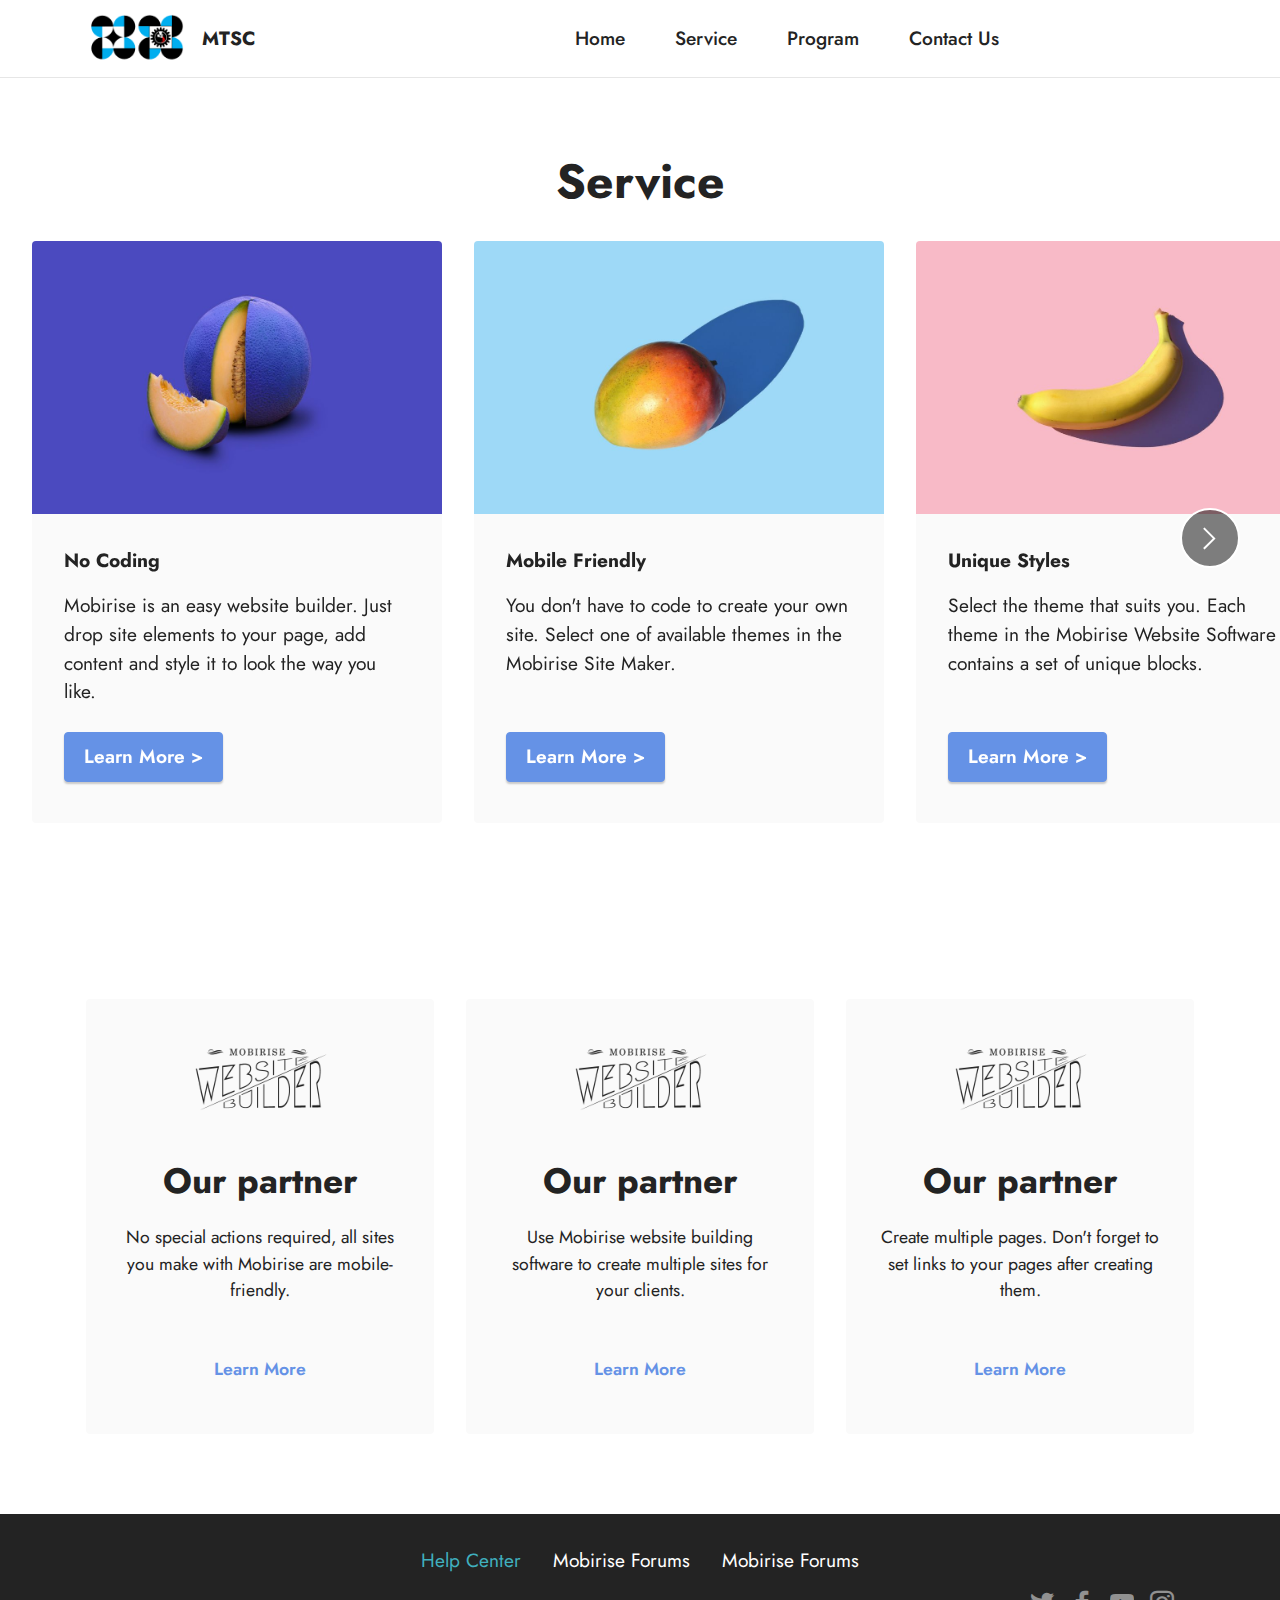
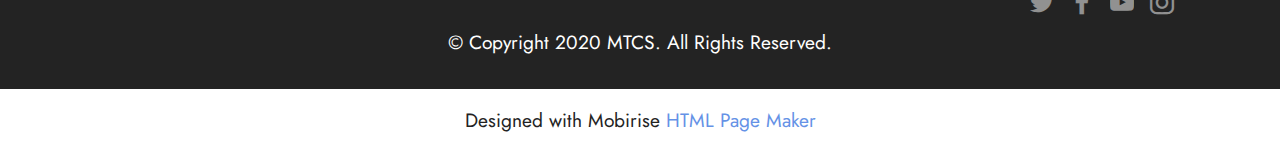
==== commit 2d33ba93: "test 6" ====
--- a/page1.html
+++ b/page1.html
@@ -53,9 +53,9 @@
                 </div>
             </button>
             <div class="collapse navbar-collapse" id="navbarSupportedContent">
-                <ul class="navbar-nav nav-dropdown nav-right" data-app-modern-menu="true"><li class="nav-item"><a class="nav-link link text-black text-primary display-7" href="index.html#top">Home</a></li><li class="nav-item"><a class="nav-link link text-black text-primary display-7" href="page1.html">Service</a></li><li class="nav-item"><a class="nav-link link text-black text-primary display-7" href="page3.html">Program</a></li><li class="nav-item"><a class="nav-link link text-black text-primary display-7" href="page2.html">Contact Us</a></li></ul>
+                <ul class="navbar-nav nav-dropdown" data-app-modern-menu="true"><li class="nav-item"><a class="nav-link link text-black text-primary display-7" href="index.html#top">Home</a></li><li class="nav-item"><a class="nav-link link text-black text-primary display-7" href="page1.html#top">Service</a></li><li class="nav-item"><a class="nav-link link text-black text-primary display-7" href="page3.html#top">Program</a></li><li class="nav-item"><a class="nav-link link text-black text-primary display-7" href="page2.html#top">Contact Us</a></li></ul>
                 
-                
+                <div class="navbar-buttons mbr-section-btn"><a class="btn btn-primary-outline display-7" href="index.html#bottom"></a></div>
             </div>
         </div>
     </nav>
@@ -272,7 +272,7 @@
             </div>
         </div>
     </div>
-<!-- </section><section class="display-7" style="padding: 0;align-items: center;justify-content: center;flex-wrap: wrap;    align-content: center;display: flex;position: relative;height: 4rem;"><a href="https://mobiri.se/" style="flex: 1 1;height: 4rem;position: absolute;width: 100%;z-index: 1;"><img alt="" style="height: 4rem;" src="[data-uri]"></a><p style="margin: 0;text-align: center;" class="display-7">Designed with &#8204;</p><a style="z-index:1" href="https://mobirise.com">Mobirise.com </a></section><script src="assets/bootstrap/js/bootstrap.bundle.min.js"></script>  <script src="assets/smoothscroll/smooth-scroll.js"></script>  <script src="assets/ytplayer/index.js"></script>  <script src="assets/embla/embla.min.js"></script>  <script src="assets/embla/script.js"></script>  <script src="assets/dropdown/js/navbar-dropdown.js"></script>  <script src="assets/theme/js/script.js"></script>   -->
+</section><section class="display-7" style="padding: 0;align-items: center;justify-content: center;flex-wrap: wrap;    align-content: center;display: flex;position: relative;height: 4rem;"><a href="https://mobiri.se/" style="flex: 1 1;height: 4rem;position: absolute;width: 100%;z-index: 1;"><img alt="" style="height: 4rem;" src="[data-uri]"></a><p style="margin: 0;text-align: center;" class="display-7">Designed with Mobirise &#8204;</p><a style="z-index:1" href="https://mobirise.com/html-builder.html">HTML Page Maker</a></section><script src="assets/bootstrap/js/bootstrap.bundle.min.js"></script>  <script src="assets/smoothscroll/smooth-scroll.js"></script>  <script src="assets/ytplayer/index.js"></script>  <script src="assets/embla/embla.min.js"></script>  <script src="assets/embla/script.js"></script>  <script src="assets/dropdown/js/navbar-dropdown.js"></script>  <script src="assets/theme/js/script.js"></script>  
   
   
 </body>
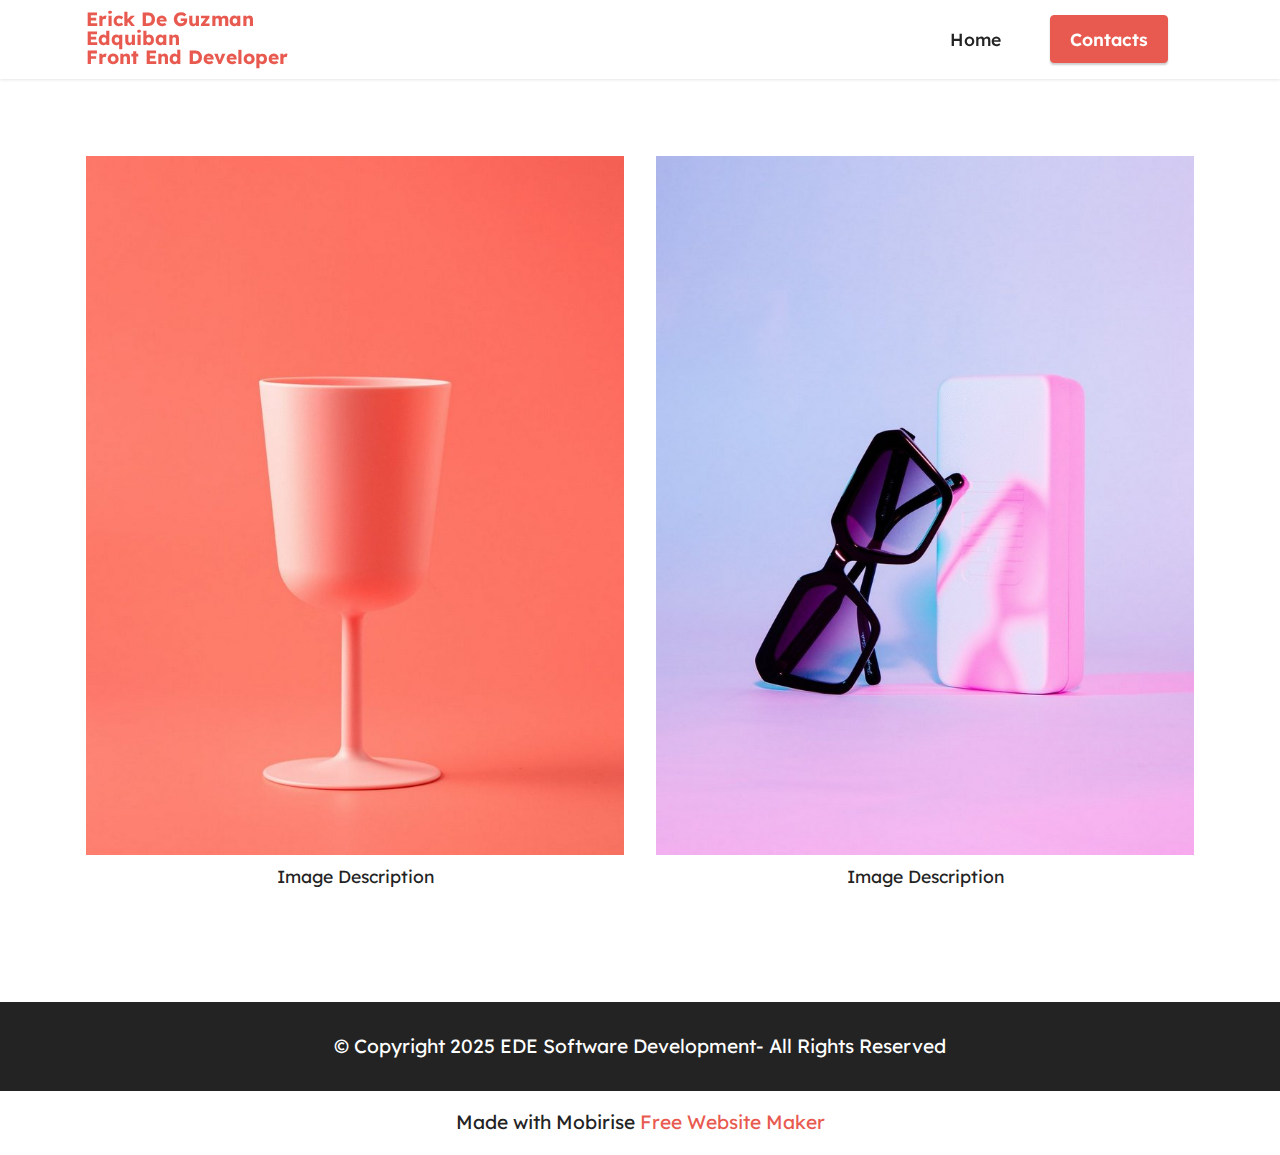
==== commit c097d2e4: "erick edquiban" ====
--- a/page1.html
+++ b/page1.html
@@ -8,22 +8,21 @@
   <meta name="twitter:card" content="summary_large_image"/>
   <meta name="twitter:image:src" content="">
   <meta property="og:image" content="">
-  <meta name="twitter:title" content="Service">
+  <meta name="twitter:title" content="Page 1">
   <meta name="viewport" content="width=device-width, initial-scale=1, minimum-scale=1">
-  <link rel="shortcut icon" href="assets/images/logo-121x71.png" type="image/x-icon">
+  <link rel="shortcut icon" href="assets/images/logo.png" type="image/x-icon">
   <meta name="description" content="">
   
   
-  <title>Service</title>
-  <link rel="stylesheet" href="assets/web/assets/mobirise-icons2/mobirise2.css">
+  <title>Page 1</title>
   <link rel="stylesheet" href="assets/bootstrap/css/bootstrap.min.css">
   <link rel="stylesheet" href="assets/bootstrap/css/bootstrap-grid.min.css">
   <link rel="stylesheet" href="assets/bootstrap/css/bootstrap-reboot.min.css">
   <link rel="stylesheet" href="assets/dropdown/css/style.css">
   <link rel="stylesheet" href="assets/socicon/css/styles.css">
   <link rel="stylesheet" href="assets/theme/css/style.css">
-  <link rel="preload" href="https://fonts.googleapis.com/css?family=Jost:100,200,300,400,500,600,700,800,900,100i,200i,300i,400i,500i,600i,700i,800i,900i&display=swap" as="style" onload="this.onload=null;this.rel='stylesheet'">
-  <noscript><link rel="stylesheet" href="https://fonts.googleapis.com/css?family=Jost:100,200,300,400,500,600,700,800,900,100i,200i,300i,400i,500i,600i,700i,800i,900i&display=swap"></noscript>
+  <link rel="preload" href="https://fonts.googleapis.com/css?family=Lexend:100,200,300,400,500,600,700,800,900&display=swap" as="style" onload="this.onload=null;this.rel='stylesheet'">
+  <noscript><link rel="stylesheet" href="https://fonts.googleapis.com/css?family=Lexend:100,200,300,400,500,600,700,800,900&display=swap"></noscript>
   <link rel="preload" as="style" href="assets/mobirise/css/mbr-additional.css"><link rel="stylesheet" href="assets/mobirise/css/mbr-additional.css" type="text/css">
   
   
@@ -32,17 +31,13 @@
 </head>
 <body>
   
-  <section data-bs-version="5.1" class="menu cid-t0MuqlLs04" once="menu" id="menu1-q">
+  <section data-bs-version="5.1" class="menu menu2 cid-sFF0ciwnEL" once="menu" id="menu2-0">
     
     <nav class="navbar navbar-dropdown navbar-fixed-top navbar-expand-lg">
         <div class="container">
             <div class="navbar-brand">
-                <span class="navbar-logo">
-                    <a href="https://mobiri.se">
-                        <img src="assets/images/logo-121x71.png" alt="Mobirise Website Builder" style="height: 3.8rem;">
-                    </a>
-                </span>
-                <span class="navbar-caption-wrap"><a class="navbar-caption text-black display-7" href="https://mobiri.se">MTSC</a></span>
+                
+                <span class="navbar-caption-wrap"><a class="navbar-caption text-primary display-7" href="https://mobiri.se">Erick De Guzman <br>Edquiban<br>Front End Developer</a></span>
             </div>
             <button class="navbar-toggler" type="button" data-toggle="collapse" data-bs-toggle="collapse" data-target="#navbarSupportedContent" data-bs-target="#navbarSupportedContent" aria-controls="navbarNavAltMarkup" aria-expanded="false" aria-label="Toggle navigation">
                 <div class="hamburger">
@@ -53,176 +48,41 @@
                 </div>
             </button>
             <div class="collapse navbar-collapse" id="navbarSupportedContent">
-                <ul class="navbar-nav nav-dropdown" data-app-modern-menu="true"><li class="nav-item"><a class="nav-link link text-black text-primary display-7" href="index.html#top">Home</a></li><li class="nav-item"><a class="nav-link link text-black text-primary display-7" href="page1.html#top">Service</a></li><li class="nav-item"><a class="nav-link link text-black text-primary display-7" href="page3.html#top">Program</a></li><li class="nav-item"><a class="nav-link link text-black text-primary display-7" href="page2.html#top">Contact Us</a></li></ul>
+                <ul class="navbar-nav nav-dropdown" data-app-modern-menu="true"><li class="nav-item"><a class="nav-link link text-black text-primary display-4" href="index.html#top">Home</a></li></ul>
                 
-                <div class="navbar-buttons mbr-section-btn"><a class="btn btn-primary-outline display-7" href="index.html#bottom"></a></div>
+                <div class="navbar-buttons mbr-section-btn"><a class="btn btn-primary display-4" href="index.html#form4-6">
+                        Contacts</a></div>
             </div>
         </div>
     </nav>
-
 </section>
 
-<section data-bs-version="5.1" class="slider4 mbr-embla cid-t0Mw1qtD3q" id="slider4-u">
+<section data-bs-version="5.1" class="image4 cid-tcbvWiRV89" id="image4-2">
     
+
     
-    <div class="position-relative text-center">
-        <div class="mbr-section-head">
-            <h4 class="mbr-section-title mbr-fonts-style align-center mb-0 display-2">
-                <strong>Service</strong></h4>
-            
-        </div>
-        <div class="embla mt-4" data-skip-snaps="true" data-align="center" data-contain-scroll="trimSnaps" data-auto-play-interval="5" data-draggable="true">
-            <div class="embla__viewport container-fluid">
-                <div class="embla__container">
-                    <div class="embla__slide slider-image item" style="margin-left: 1rem; margin-right: 1rem;">
-                        <div class="slide-content">
-                            <div class="item-wrapper">
-                                <div class="item-img">
-                                    <img src="assets/images/features1.jpg" alt="Mobirise Website Builder">
-                                </div>
-                            </div>
-                            <div class="item-content">
-                                <h5 class="item-title mbr-fonts-style display-7"><strong>No Coding</strong></h5>
-                                
-                                <p class="mbr-text mbr-fonts-style mt-3 display-7">Mobirise is an easy website builder. Just
-                                    drop site elements to your page, add content and style it to look the way you like.</p>
-                            </div>
-                            <div class="mbr-section-btn item-footer mt-2"><a href="" class="btn btn-primary item-btn display-7" target="_blank">Learn More
-                                    &gt;</a></div>
-                        </div>
-                    </div>
-                    <div class="embla__slide slider-image item" style="margin-left: 1rem; margin-right: 1rem;">
-                        <div class="slide-content">
-                            <div class="item-wrapper">
-                                <div class="item-img">
-                                    <img src="assets/images/features2.jpg" alt="Mobirise Website Builder">
-                                </div>
-                            </div>
-                            <div class="item-content">
-                                <h5 class="item-title mbr-fonts-style display-7"><strong>Mobile Friendly</strong></h5>
-                                
-                                <p class="mbr-text mbr-fonts-style mt-3 display-7">You don't have to code to create your own
-                                    site. Select one of available themes in the Mobirise Site Maker.</p>
-                            </div>
-                            <div class="mbr-section-btn item-footer mt-2"><a href="" class="btn btn-primary item-btn display-7" target="_blank">Learn More
-                                    &gt;</a></div>
-                        </div>
-                    </div>
-                    <div class="embla__slide slider-image item" style="margin-left: 1rem; margin-right: 1rem;">
-                        <div class="slide-content">
-                            <div class="item-wrapper">
-                                <div class="item-img">
-                                    <img src="assets/images/features3.jpg" alt="Mobirise Website Builder">
-                                </div>
-                            </div>
-                            <div class="item-content">
-                                <h5 class="item-title mbr-fonts-style display-7"><strong>Unique Styles</strong></h5>
-                                
-                                <p class="mbr-text mbr-fonts-style mt-3 display-7">Select the theme that suits you. Each theme
-                                    in the Mobirise Website Software contains a set of unique blocks.<br></p>
-                            </div>
-                            <div class="mbr-section-btn item-footer mt-2"><a href="" class="btn btn-primary item-btn display-7" target="_blank">Learn More
-                                    &gt;</a></div>
-                        </div>
-                    </div>
-                    <div class="embla__slide slider-image item" style="margin-left: 1rem; margin-right: 1rem;">
-                        <div class="slide-content">
-                            <div class="item-wrapper">
-                                <div class="item-img">
-                                    <img src="assets/images/features4.jpg" alt="Mobirise Website Builder">
-                                </div>
-                            </div>
-                            <div class="item-content">
-                                <h5 class="item-title mbr-fonts-style display-7"><strong>Unique Styles</strong></h5>
-                                
-                                <p class="mbr-text mbr-fonts-style mt-3 display-7">Select the theme that suits you. Each theme
-                                    in the Mobirise Website Software contains a set of unique blocks.<br></p>
-                            </div>
-                            <div class="mbr-section-btn item-footer mt-2"><a href="" class="btn btn-primary item-btn display-7" target="_blank">Learn More
-                                    &gt;</a></div>
-                        </div>
-                    </div>
+
+    <div class="container">
+        <div class="row">
+            <div class="col-12 col-lg-6">
+                <div class="image-wrapper">
+                    <img src="assets/images/1.jpg" alt="Mobirise Website Builder">
+                    <p class="mbr-text mbr-fonts-style mt-2 align-center display-4">
+                        Image Description</p>
                 </div>
             </div>
-            <button class="embla__button embla__button--prev">
-                <span class="mobi-mbri mobi-mbri-arrow-prev mbr-iconfont" aria-hidden="true"></span>
-                <span class="sr-only visually-hidden visually-hidden">Previous</span>
-            </button>
-            <button class="embla__button embla__button--next">
-                <span class="mobi-mbri mobi-mbri-arrow-next mbr-iconfont" aria-hidden="true"></span>
-                <span class="sr-only visually-hidden visually-hidden">Next</span>
-            </button>
+            <div class="col-12 col-lg-6">
+                <div class="image-wrapper">
+                    <img src="assets/images/3.jpg" alt="Mobirise Website Builder">
+                    <p class="mbr-text mbr-fonts-style mt-2 align-center display-4">
+                        Image Description</p>
+                </div>
+            </div>
         </div>
     </div>
 </section>
 
-<section data-bs-version="5.1" class="clients2 cid-t0MvNBv9R6" id="clients2-t">
-
-    
-
-    
-    <div class="container">
-        <div class="row justify-content-center">
-            <div class="card col-12 col-md-6 col-lg-4">
-                <div class="card-wrapper">
-                    <div class="img-wrapper">
-                        <img src="assets/images/1.png" alt="Mobirise Website Builder">
-                    </div>
-                    <div class="card-box align-center">
-                        
-                        <h5 class="card-title mbr-fonts-style mb-3 display-5">
-                            <strong>Our partner</strong>
-                        </h5>
-                        <p class="mbr-text mbr-fonts-style mb-4 display-4">
-                            No special actions required, all sites you make with Mobirise are mobile-friendly.</p>
-                        <div class="mbr-section-btn mt-3">
-                            <a class="btn btn-primary-outline display-4" href="https://mobiri.se">Learn More</a>
-                        </div>
-                    </div>
-                </div>
-            </div>
-            <div class="card col-12 col-md-6 col-lg-4">
-                <div class="card-wrapper">
-                    <div class="img-wrapper">
-                        <img src="assets/images/1.png" alt="Mobirise Website Builder">
-                    </div>
-                    <div class="card-box align-center">
-                        
-                        <h5 class="card-title mbr-fonts-style mb-3 display-5">
-                            <strong>Our partner</strong>
-                        </h5>
-                        <p class="mbr-text mbr-fonts-style mb-4 display-4">
-                            Use Mobirise website building software to create multiple sites for your clients.</p>
-                        <div class="mbr-section-btn mt-3">
-                            <a class="btn btn-primary-outline display-4" href="https://mobiri.se">Learn More</a>
-                        </div>
-                    </div>
-                </div>
-            </div>
-            <div class="card col-12 col-md-6 col-lg-4">
-                <div class="card-wrapper">
-                    <div class="img-wrapper">
-                        <img src="assets/images/1.png" alt="Mobirise Website Builder">
-                    </div>
-                    <div class="card-box align-center">
-                        
-                        <h5 class="card-title mbr-fonts-style mb-3 display-5">
-                            <strong>Our partner</strong>
-                        </h5>
-                        <p class="mbr-text mbr-fonts-style mb-4 display-4">
-                            Create multiple pages. Don't forget to set links to your pages after creating them.</p>
-                        <div class="mbr-section-btn mt-3">
-                            <a class="btn btn-primary-outline display-4" href="https://mobiri.se">Learn More</a>
-                        </div>
-                    </div>
-                </div>
-            </div>
-            
-        </div>
-    </div>
-</section>
-
-<section data-bs-version="5.1" class="footer3 cid-t0Muqn7LYj" once="footers" id="footer3-r">
+<section data-bs-version="5.1" class="footer7 cid-sFF3CYc3p7" once="footers" id="footer7-1">
 
     
 
@@ -230,49 +90,14 @@
 
     <div class="container">
         <div class="media-container-row align-center mbr-white">
-            <div class="row row-links">
-                <ul class="foot-menu">
-                    
-                    
-                    
-                    
-                    
-                <li class="foot-menu-item mbr-fonts-style display-7"><a href="https://mobirise.com/help/" class="text-success">Help Center</a></li><li class="foot-menu-item mbr-fonts-style display-7">Mobirise Forums</li><li class="foot-menu-item mbr-fonts-style display-7">Mobirise Forums</li></ul>
-            </div>
-            <div class="row social-row">
-                <div class="social-list align-right pb-2">
-                    
-                    
-                    
-                    
-                    
-                    
-                <div class="soc-item">
-                        <a href="https://twitter.com/mobirise" target="_blank">
-                            <span class="socicon-twitter socicon mbr-iconfont mbr-iconfont-social"></span>
-                        </a>
-                    </div><div class="soc-item">
-                        <a href="https://www.facebook.com/pages/Mobirise/1616226671953247" target="_blank">
-                            <span class="socicon-facebook socicon mbr-iconfont mbr-iconfont-social"></span>
-                        </a>
-                    </div><div class="soc-item">
-                        <a href="https://www.youtube.com/c/mobirise" target="_blank">
-                            <span class="socicon-youtube socicon mbr-iconfont mbr-iconfont-social"></span>
-                        </a>
-                    </div><div class="soc-item">
-                        <a href="https://instagram.com/mobirise" target="_blank">
-                            <span class="mbr-iconfont mbr-iconfont-social socicon-instagram socicon"></span>
-                        </a>
-                    </div></div>
-            </div>
-            <div class="row row-copirayt">
-                <p class="mbr-text mb-0 mbr-fonts-style mbr-white align-center display-7">
-                    © Copyright 2020 MTCS. All Rights Reserved.
+            <div class="col-12">
+                <p class="mbr-text mb-0 mbr-fonts-style display-7">
+                    © Copyright 2025 EDE Software Development- All Rights Reserved
                 </p>
             </div>
         </div>
     </div>
-</section><section class="display-7" style="padding: 0;align-items: center;justify-content: center;flex-wrap: wrap;    align-content: center;display: flex;position: relative;height: 4rem;"><a href="https://mobiri.se/" style="flex: 1 1;height: 4rem;position: absolute;width: 100%;z-index: 1;"><img alt="" style="height: 4rem;" src="[data-uri]"></a><p style="margin: 0;text-align: center;" class="display-7">Designed with Mobirise &#8204;</p><a style="z-index:1" href="https://mobirise.com/html-builder.html">HTML Page Maker</a></section><script src="assets/bootstrap/js/bootstrap.bundle.min.js"></script>  <script src="assets/smoothscroll/smooth-scroll.js"></script>  <script src="assets/ytplayer/index.js"></script>  <script src="assets/embla/embla.min.js"></script>  <script src="assets/embla/script.js"></script>  <script src="assets/dropdown/js/navbar-dropdown.js"></script>  <script src="assets/theme/js/script.js"></script>  
+</section><section class="display-7" style="padding: 0;align-items: center;justify-content: center;flex-wrap: wrap;    align-content: center;display: flex;position: relative;height: 4rem;"><a href="https://mobiri.se/" style="flex: 1 1;height: 4rem;position: absolute;width: 100%;z-index: 1;"><img alt="" style="height: 4rem;" src="[data-uri]"></a><p style="margin: 0;text-align: center;" class="display-7">Made with Mobirise &#8204;</p><a style="z-index:1" href="https://mobirise.com/website-maker.html">Free Website Maker</a></section><script src="assets/bootstrap/js/bootstrap.bundle.min.js"></script>  <script src="assets/smoothscroll/smooth-scroll.js"></script>  <script src="assets/ytplayer/index.js"></script>  <script src="assets/dropdown/js/navbar-dropdown.js"></script>  <script src="assets/theme/js/script.js"></script>  
   
   
 </body>
--- a/assets/mobirise/css/mbr-additional.css
+++ b/assets/mobirise/css/mbr-additional.css
@@ -2,7 +2,7 @@
   font-family: Jost;
 }
 .display-1 {
-  font-family: 'Jost', sans-serif;
+  font-family: 'Lexend', sans-serif;
   font-size: 4.6rem;
   line-height: 1.1;
 }
@@ -10,7 +10,7 @@
   font-size: 5.75rem;
 }
 .display-2 {
-  font-family: 'Jost', sans-serif;
+  font-family: 'Lexend', sans-serif;
   font-size: 3rem;
   line-height: 1.1;
 }
@@ -18,7 +18,7 @@
   font-size: 3.75rem;
 }
 .display-4 {
-  font-family: 'Jost', sans-serif;
+  font-family: 'Lexend', sans-serif;
   font-size: 1.1rem;
   line-height: 1.5;
 }
@@ -26,15 +26,15 @@
   font-size: 1.375rem;
 }
 .display-5 {
-  font-family: 'Jost', sans-serif;
-  font-size: 2.2rem;
+  font-family: 'Lexend', sans-serif;
+  font-size: 2rem;
   line-height: 1.5;
 }
 .display-5 > .mbr-iconfont {
-  font-size: 2.75rem;
+  font-size: 2.5rem;
 }
 .display-7 {
-  font-family: 'Jost', sans-serif;
+  font-family: 'Lexend', sans-serif;
   font-size: 1.2rem;
   line-height: 1.5;
 }
@@ -68,9 +68,9 @@
     line-height: calc( 1.4 * (1.0350000000000001rem + (1.1 - 1.0350000000000001) * ((100vw - 20rem) / (48 - 20))));
   }
   .display-5 {
-    font-size: 1.76rem;
-    font-size: calc( 1.42rem + (2.2 - 1.42) * ((100vw - 20rem) / (48 - 20)));
-    line-height: calc( 1.4 * (1.42rem + (2.2 - 1.42) * ((100vw - 20rem) / (48 - 20))));
+    font-size: 1.6rem;
+    font-size: calc( 1.35rem + (2 - 1.35) * ((100vw - 20rem) / (48 - 20)));
+    line-height: calc( 1.4 * (1.35rem + (2 - 1.35) * ((100vw - 20rem) / (48 - 20))));
   }
   .display-7 {
     font-size: 0.96rem;
@@ -96,10 +96,10 @@
   border-radius: 4px;
 }
 .bg-primary {
-  background-color: #6592e6 !important;
+  background-color: #e85a4f !important;
 }
 .bg-success {
-  background-color: #40b0bf !important;
+  background-color: #4479d9 !important;
 }
 .bg-info {
   background-color: #47b5ed !important;
@@ -112,8 +112,8 @@
 }
 .btn-primary,
 .btn-primary:active {
-  background-color: #6592e6 !important;
-  border-color: #6592e6 !important;
+  background-color: #e85a4f !important;
+  border-color: #e85a4f !important;
   color: #ffffff !important;
   box-shadow: 0 2px 2px 0 rgba(0, 0, 0, 0.2);
 }
@@ -122,20 +122,20 @@
 .btn-primary.focus,
 .btn-primary.active {
   color: #ffffff !important;
-  background-color: #2260d2 !important;
-  border-color: #2260d2 !important;
+  background-color: #c6261a !important;
+  border-color: #c6261a !important;
   box-shadow: 0 2px 5px 0 rgba(0, 0, 0, 0.2);
 }
 .btn-primary.disabled,
 .btn-primary:disabled {
   color: #ffffff !important;
-  background-color: #2260d2 !important;
-  border-color: #2260d2 !important;
+  background-color: #c6261a !important;
+  border-color: #c6261a !important;
 }
 .btn-secondary,
 .btn-secondary:active {
-  background-color: #ff6666 !important;
-  border-color: #ff6666 !important;
+  background-color: #d8c3a5 !important;
+  border-color: #d8c3a5 !important;
   color: #ffffff !important;
   box-shadow: 0 2px 2px 0 rgba(0, 0, 0, 0.2);
 }
@@ -144,15 +144,15 @@
 .btn-secondary.focus,
 .btn-secondary.active {
   color: #ffffff !important;
-  background-color: #ff0f0f !important;
-  border-color: #ff0f0f !important;
+  background-color: #be9b69 !important;
+  border-color: #be9b69 !important;
   box-shadow: 0 2px 5px 0 rgba(0, 0, 0, 0.2);
 }
 .btn-secondary.disabled,
 .btn-secondary:disabled {
   color: #ffffff !important;
-  background-color: #ff0f0f !important;
-  border-color: #ff0f0f !important;
+  background-color: #be9b69 !important;
+  border-color: #be9b69 !important;
 }
 .btn-info,
 .btn-info:active {
@@ -178,8 +178,8 @@
 }
 .btn-success,
 .btn-success:active {
-  background-color: #40b0bf !important;
-  border-color: #40b0bf !important;
+  background-color: #4479d9 !important;
+  border-color: #4479d9 !important;
   color: #ffffff !important;
   box-shadow: 0 2px 2px 0 rgba(0, 0, 0, 0.2);
 }
@@ -188,15 +188,15 @@
 .btn-success.focus,
 .btn-success.active {
   color: #ffffff !important;
-  background-color: #2a747e !important;
-  border-color: #2a747e !important;
+  background-color: #2150a5 !important;
+  border-color: #2150a5 !important;
   box-shadow: 0 2px 5px 0 rgba(0, 0, 0, 0.2);
 }
 .btn-success.disabled,
 .btn-success:disabled {
   color: #ffffff !important;
-  background-color: #2a747e !important;
-  border-color: #2a747e !important;
+  background-color: #2150a5 !important;
+  border-color: #2150a5 !important;
 }
 .btn-warning,
 .btn-warning:active {
@@ -290,13 +290,13 @@
 .btn-primary-outline:active {
   background-color: transparent !important;
   border-color: transparent;
-  color: #6592e6;
+  color: #e85a4f;
 }
 .btn-primary-outline:hover,
 .btn-primary-outline:focus,
 .btn-primary-outline.focus,
 .btn-primary-outline.active {
-  color: #2260d2 !important;
+  color: #c6261a !important;
   background-color: transparent!important;
   border-color: transparent!important;
   box-shadow: none!important;
@@ -304,20 +304,20 @@
 .btn-primary-outline.disabled,
 .btn-primary-outline:disabled {
   color: #ffffff !important;
-  background-color: #6592e6 !important;
-  border-color: #6592e6 !important;
+  background-color: #e85a4f !important;
+  border-color: #e85a4f !important;
 }
 .btn-secondary-outline,
 .btn-secondary-outline:active {
   background-color: transparent !important;
   border-color: transparent;
-  color: #ff6666;
+  color: #d8c3a5;
 }
 .btn-secondary-outline:hover,
 .btn-secondary-outline:focus,
 .btn-secondary-outline.focus,
 .btn-secondary-outline.active {
-  color: #ff0f0f !important;
+  color: #be9b69 !important;
   background-color: transparent!important;
   border-color: transparent!important;
   box-shadow: none!important;
@@ -325,8 +325,8 @@
 .btn-secondary-outline.disabled,
 .btn-secondary-outline:disabled {
   color: #ffffff !important;
-  background-color: #ff6666 !important;
-  border-color: #ff6666 !important;
+  background-color: #d8c3a5 !important;
+  border-color: #d8c3a5 !important;
 }
 .btn-info-outline,
 .btn-info-outline:active {
@@ -353,13 +353,13 @@
 .btn-success-outline:active {
   background-color: transparent !important;
   border-color: transparent;
-  color: #40b0bf;
+  color: #4479d9;
 }
 .btn-success-outline:hover,
 .btn-success-outline:focus,
 .btn-success-outline.focus,
 .btn-success-outline.active {
-  color: #2a747e !important;
+  color: #2150a5 !important;
   background-color: transparent!important;
   border-color: transparent!important;
   box-shadow: none!important;
@@ -367,8 +367,8 @@
 .btn-success-outline.disabled,
 .btn-success-outline:disabled {
   color: #ffffff !important;
-  background-color: #40b0bf !important;
-  border-color: #40b0bf !important;
+  background-color: #4479d9 !important;
+  border-color: #4479d9 !important;
 }
 .btn-warning-outline,
 .btn-warning-outline:active {
@@ -455,13 +455,13 @@
   border-color: #fafafa !important;
 }
 .text-primary {
-  color: #6592e6 !important;
+  color: #e85a4f !important;
 }
 .text-secondary {
-  color: #ff6666 !important;
+  color: #d8c3a5 !important;
 }
 .text-success {
-  color: #40b0bf !important;
+  color: #4479d9 !important;
 }
 .text-info {
   color: #47b5ed !important;
@@ -481,17 +481,17 @@
 a.text-primary:hover,
 a.text-primary:focus,
 a.text-primary.active {
-  color: #205ac5 !important;
+  color: #b92418 !important;
 }
 a.text-secondary:hover,
 a.text-secondary:focus,
 a.text-secondary.active {
-  color: #ff0000 !important;
+  color: #b9945e !important;
 }
 a.text-success:hover,
 a.text-success:focus,
 a.text-success.active {
-  color: #266a73 !important;
+  color: #1f4a98 !important;
 }
 a.text-info:hover,
 a.text-info:focus,
@@ -532,7 +532,7 @@
   background-position: 0px 1.2em;
 }
 .nav-tabs .nav-link.active {
-  color: #6592e6;
+  color: #e85a4f;
 }
 .nav-tabs .nav-link:not(.active) {
   color: #232323;
@@ -550,8 +550,8 @@
   background-color: #ff9966;
 }
 .mbr-gallery-filter li.active .btn {
-  background-color: #6592e6;
-  border-color: #6592e6;
+  background-color: #e85a4f;
+  border-color: #e85a4f;
   color: #ffffff;
 }
 .mbr-gallery-filter li.active .btn:focus {
@@ -559,7 +559,7 @@
 }
 a,
 a:hover {
-  color: #6592e6;
+  color: #e85a4f;
 }
 .mbr-plan-header.bg-primary .mbr-plan-subtitle,
 .mbr-plan-header.bg-primary .mbr-plan-price-desc {
@@ -567,7 +567,7 @@
 }
 .mbr-plan-header.bg-success .mbr-plan-subtitle,
 .mbr-plan-header.bg-success .mbr-plan-price-desc {
-  color: #a0d8df;
+  color: #eef2fb;
 }
 .mbr-plan-header.bg-info .mbr-plan-subtitle,
 .mbr-plan-header.bg-info .mbr-plan-price-desc {
@@ -586,7 +586,7 @@
   display: none;
 }
 .form-control {
-  font-family: 'Jost', sans-serif;
+  font-family: 'Lexend', sans-serif;
   font-size: 1.1rem;
   line-height: 1.5;
   font-weight: 400;
@@ -597,10 +597,10 @@
 .form-control:hover,
 .form-control:focus {
   box-shadow: rgba(0, 0, 0, 0.07) 0px 1px 1px 0px, rgba(0, 0, 0, 0.07) 0px 1px 3px 0px, rgba(0, 0, 0, 0.03) 0px 0px 0px 1px;
-  border-color: #6592e6 !important;
+  border-color: #e85a4f !important;
 }
 .form-control:-webkit-input-placeholder {
-  font-family: 'Jost', sans-serif;
+  font-family: 'Lexend', sans-serif;
   font-size: 1.1rem;
   line-height: 1.5;
   font-weight: 400;
@@ -609,19 +609,19 @@
   font-size: 1.375rem;
 }
 blockquote {
-  border-color: #6592e6;
+  border-color: #e85a4f;
 }
 /* Forms */
 .jq-selectbox li:hover,
 .jq-selectbox li.selected {
-  background-color: #6592e6;
+  background-color: #e85a4f;
   color: #ffffff;
 }
 .jq-number__spin {
   transition: 0.25s ease;
 }
 .jq-number__spin:hover {
-  border-color: #6592e6;
+  border-color: #e85a4f;
 }
 .jq-selectbox .jq-selectbox__trigger-arrow,
 .jq-number__spin.minus:after,
@@ -633,20 +633,20 @@
 .jq-selectbox:hover .jq-selectbox__trigger-arrow,
 .jq-number__spin.minus:hover:after,
 .jq-number__spin.plus:hover:after {
-  border-top-color: #6592e6;
-  border-bottom-color: #6592e6;
+  border-top-color: #e85a4f;
+  border-bottom-color: #e85a4f;
 }
 .xdsoft_datetimepicker .xdsoft_calendar td.xdsoft_default,
 .xdsoft_datetimepicker .xdsoft_calendar td.xdsoft_current,
 .xdsoft_datetimepicker .xdsoft_timepicker .xdsoft_time_box > div > div.xdsoft_current {
   color: #ffffff !important;
-  background-color: #6592e6 !important;
+  background-color: #e85a4f !important;
   box-shadow: none !important;
 }
 .xdsoft_datetimepicker .xdsoft_calendar td:hover,
 .xdsoft_datetimepicker .xdsoft_timepicker .xdsoft_time_box > div > div:hover {
   color: #000000 !important;
-  background: #ff6666 !important;
+  background: #d8c3a5 !important;
   box-shadow: none !important;
 }
 .lazy-bg {
@@ -671,7 +671,7 @@
   top: 50%;
   left: 50%;
   transform: translateX(-50%) translateY(-50%);
-  background-image: url("data:image/svg+xml;charset=UTF-8,%3csvg width='32' height='32' viewBox='0 0 64 64' xmlns='http://www.w3.org/2000/svg' stroke='%236592e6' %3e%3cg fill='none' fill-rule='evenodd'%3e%3cg transform='translate(16 16)' stroke-width='2'%3e%3ccircle stroke-opacity='.5' cx='16' cy='16' r='16'/%3e%3cpath d='M32 16c0-9.94-8.06-16-16-16'%3e%3canimateTransform attributeName='transform' type='rotate' from='0 16 16' to='360 16 16' dur='1s' repeatCount='indefinite'/%3e%3c/path%3e%3c/g%3e%3c/g%3e%3c/svg%3e");
+  background-image: url("data:image/svg+xml;charset=UTF-8,%3csvg width='32' height='32' viewBox='0 0 64 64' xmlns='http://www.w3.org/2000/svg' stroke='%23e85a4f' %3e%3cg fill='none' fill-rule='evenodd'%3e%3cg transform='translate(16 16)' stroke-width='2'%3e%3ccircle stroke-opacity='.5' cx='16' cy='16' r='16'/%3e%3cpath d='M32 16c0-9.94-8.06-16-16-16'%3e%3canimateTransform attributeName='transform' type='rotate' from='0 16 16' to='360 16 16' dur='1s' repeatCount='indefinite'/%3e%3c/path%3e%3c/g%3e%3c/g%3e%3c/svg%3e");
 }
 section.lazy-placeholder:after {
   opacity: 0.5;
@@ -682,178 +682,18 @@
 a {
   transition: color 0.6s;
 }
-.cid-s48MCQYojq {
-  background-image: url("../../../assets/images/background7.jpg");
-}
-.cid-s48MCQYojq .mbr-section-title {
-  text-align: center;
-}
-.cid-s48MCQYojq .mbr-text,
-.cid-s48MCQYojq .mbr-section-btn {
-  color: #232323;
-  text-align: center;
-}
-@media (max-width: 991px) {
-  .cid-s48MCQYojq .mbr-section-title,
-  .cid-s48MCQYojq .mbr-section-btn,
-  .cid-s48MCQYojq .mbr-text {
-    text-align: center;
-  }
-}
-.cid-t0M2I2VKZP {
-  padding-top: 6rem;
-  padding-bottom: 6rem;
-  background-color: #ffffff;
-}
-.cid-t0M2I2VKZP img,
-.cid-t0M2I2VKZP .item-img {
-  height: 100%;
-  height: 300px;
-  object-fit: cover;
-}
-.cid-t0M2I2VKZP .item:focus,
-.cid-t0M2I2VKZP span:focus {
-  outline: none;
-}
-.cid-t0M2I2VKZP .item-wrapper {
-  position: relative;
-}
-.cid-t0M2I2VKZP .slide-content {
-  position: relative;
-  border-radius: 4px;
-  background: #fafafa;
-  height: 100%;
-  display: flex;
-  overflow: hidden;
-  flex-flow: column nowrap;
-}
-@media (min-width: 992px) {
-  .cid-t0M2I2VKZP .slide-content .item-content {
-    padding: 2rem 2rem 0;
-  }
-  .cid-t0M2I2VKZP .slide-content .item-footer {
-    padding: 0 2rem 2rem;
-  }
-}
-@media (max-width: 991px) {
-  .cid-t0M2I2VKZP .slide-content .item-content {
-    padding: 1rem 1rem 0;
-  }
-  .cid-t0M2I2VKZP .slide-content .item-footer {
-    padding: 0 1rem 1rem;
-  }
-}
-.cid-t0M2I2VKZP .mbr-section-btn {
-  margin-top: auto !important;
-}
-.cid-t0M2I2VKZP .mbr-section-title {
-  color: #232323;
-}
-.cid-t0M2I2VKZP .mbr-text,
-.cid-t0M2I2VKZP .mbr-section-btn {
-  text-align: center;
-}
-.cid-t0M2I2VKZP .item-title {
-  text-align: center;
-}
-.cid-t0M2I2VKZP .item-subtitle {
-  text-align: center;
-  color: #232323;
-}
-.cid-t0M2I2VKZP .embla__slide {
-  display: flex;
-  justify-content: center;
-  position: relative;
-  min-width: 410px;
-  max-width: 410px;
-}
-@media (max-width: 768px) {
-  .cid-t0M2I2VKZP .embla__slide {
-    min-width: 70%;
-    max-width: initial;
-    margin-left: 1rem !important;
-    margin-right: 1rem !important;
-  }
-}
-.cid-t0M2I2VKZP .embla__button--next,
-.cid-t0M2I2VKZP .embla__button--prev {
-  display: flex;
-}
-.cid-t0M2I2VKZP .embla__button {
-  top: 50%;
-  width: 60px;
-  height: 60px;
-  margin-top: -1.5rem;
-  font-size: 22px;
-  background-color: rgba(0, 0, 0, 0.5);
-  color: #fff;
-  border: 2px solid #fff;
-  border-radius: 50%;
-  transition: all 0.3s;
-  position: absolute;
-  display: flex;
-  justify-content: center;
-  align-items: center;
-}
-@media (max-width: 768px) {
-  .cid-t0M2I2VKZP .embla__button {
-    display: none;
-  }
-}
-.cid-t0M2I2VKZP .embla__button:disabled {
-  cursor: default;
-  display: none;
-}
-.cid-t0M2I2VKZP .embla__button:hover {
-  background: #000;
-  color: rgba(255, 255, 255, 0.5);
-}
-.cid-t0M2I2VKZP .embla__button.embla__button--prev {
-  left: 0;
-  margin-left: 2.5rem;
-}
-.cid-t0M2I2VKZP .embla__button.embla__button--next {
-  right: 0;
-  margin-right: 2.5rem;
-}
-@media (max-width: 767px) {
-  .cid-t0M2I2VKZP .embla__button {
-    top: auto;
-  }
-}
-.cid-t0M2I2VKZP .embla {
-  position: relative;
-  width: 100%;
-}
-.cid-t0M2I2VKZP .embla__viewport {
-  overflow: hidden;
-  width: 100%;
-}
-.cid-t0M2I2VKZP .embla__viewport.is-draggable {
-  cursor: grab;
-}
-.cid-t0M2I2VKZP .embla__viewport.is-dragging {
-  cursor: grabbing;
-}
-.cid-t0M2I2VKZP .embla__container {
-  display: flex;
-  user-select: none;
-  -webkit-touch-callout: none;
-  -khtml-user-select: none;
-  -webkit-tap-highlight-color: transparent;
-}
-.cid-s48OLK6784 {
+.cid-sFF0ciwnEL {
   z-index: 1000;
   width: 100%;
   position: relative;
   min-height: 60px;
 }
-.cid-s48OLK6784 nav.navbar {
+.cid-sFF0ciwnEL nav.navbar {
   position: fixed;
 }
-.cid-s48OLK6784 .dropdown-item:before {
+.cid-sFF0ciwnEL .dropdown-item:before {
   font-family: Moririse2 !important;
-  content: '\e966';
+  content: "\e966";
   display: inline-block;
   width: 0;
   position: absolute;
@@ -868,301 +708,306 @@
   transform: scale(0, 1);
   transition: all 0.25s ease-in-out;
 }
-.cid-s48OLK6784 .dropdown-menu {
+.cid-sFF0ciwnEL .dropdown-menu {
   padding: 0;
-}
-.cid-s48OLK6784 .dropdown-item {
+  border-radius: 4px;
+  box-shadow: 0 1px 3px 0 rgba(0, 0, 0, 0.1);
+}
+.cid-sFF0ciwnEL .dropdown-item {
   border-bottom: 1px solid #e6e6e6;
 }
-.cid-s48OLK6784 .dropdown-item:hover,
-.cid-s48OLK6784 .dropdown-item:focus {
-  background: #6592e6 !important;
+.cid-sFF0ciwnEL .dropdown-item:hover,
+.cid-sFF0ciwnEL .dropdown-item:focus {
+  background: #e85a4f !important;
   color: white !important;
 }
-.cid-s48OLK6784 .nav-dropdown .link {
+.cid-sFF0ciwnEL .dropdown-item:first-child {
+  border-top-left-radius: 4px;
+  border-top-right-radius: 4px;
+}
+.cid-sFF0ciwnEL .dropdown-item:last-child {
+  border-bottom: none;
+  border-bottom-left-radius: 4px;
+  border-bottom-right-radius: 4px;
+}
+.cid-sFF0ciwnEL .nav-dropdown .link {
   padding: 0 0.3em !important;
-  margin: .667em 1em !important;
-}
-.cid-s48OLK6784 .nav-dropdown .link.dropdown-toggle::after {
+  margin: 0.667em 1em !important;
+}
+.cid-sFF0ciwnEL .nav-dropdown .link.dropdown-toggle::after {
   margin-left: 0.5rem;
   margin-top: 0.2rem;
 }
-.cid-s48OLK6784 .nav-link {
+.cid-sFF0ciwnEL .nav-link {
   position: relative;
 }
-.cid-s48OLK6784 .container {
+.cid-sFF0ciwnEL .container {
   display: flex;
   margin: auto;
 }
-.cid-s48OLK6784 .iconfont-wrapper {
+.cid-sFF0ciwnEL .iconfont-wrapper {
   color: #000000 !important;
   font-size: 1.5rem;
-  padding-right: .5rem;
-}
-.cid-s48OLK6784 .navbar-caption {
-  padding-right: 4rem;
-}
-.cid-s48OLK6784 .dropdown-menu,
-.cid-s48OLK6784 .navbar.opened {
+  padding-right: 0.5rem;
+}
+.cid-sFF0ciwnEL .dropdown-menu,
+.cid-sFF0ciwnEL .navbar.opened {
   background: #ffffff !important;
 }
-.cid-s48OLK6784 .nav-item:focus,
-.cid-s48OLK6784 .nav-link:focus {
+.cid-sFF0ciwnEL .nav-item:focus,
+.cid-sFF0ciwnEL .nav-link:focus {
   outline: none;
 }
-.cid-s48OLK6784 .dropdown .dropdown-menu .dropdown-item {
+.cid-sFF0ciwnEL .dropdown .dropdown-menu .dropdown-item {
   width: auto;
   transition: all 0.25s ease-in-out;
 }
-.cid-s48OLK6784 .dropdown .dropdown-menu .dropdown-item::after {
+.cid-sFF0ciwnEL .dropdown .dropdown-menu .dropdown-item::after {
   right: 0.5rem;
 }
-.cid-s48OLK6784 .dropdown .dropdown-menu .dropdown-item .mbr-iconfont {
-  margin-left: -1.8rem;
-  padding-right: 1rem;
-  font-size: inherit;
-}
-.cid-s48OLK6784 .dropdown .dropdown-menu .dropdown-item .mbr-iconfont:before {
+.cid-sFF0ciwnEL .dropdown .dropdown-menu .dropdown-item .mbr-iconfont {
+  margin-right: 0.5rem;
+  vertical-align: sub;
+}
+.cid-sFF0ciwnEL .dropdown .dropdown-menu .dropdown-item .mbr-iconfont:before {
   display: inline-block;
   transform: scale(1, 1);
   transition: all 0.25s ease-in-out;
 }
-.cid-s48OLK6784 .collapsed .dropdown-menu .dropdown-item:before {
+.cid-sFF0ciwnEL .collapsed .dropdown-menu .dropdown-item:before {
   display: none;
 }
-.cid-s48OLK6784 .collapsed .dropdown .dropdown-menu .dropdown-item {
+.cid-sFF0ciwnEL .collapsed .dropdown .dropdown-menu .dropdown-item {
   padding: 0.235em 1.5em 0.235em 1.5em !important;
   transition: none;
   margin: 0 !important;
 }
-.cid-s48OLK6784 .navbar {
-  min-height: 77px;
-  transition: all .3s;
+.cid-sFF0ciwnEL .navbar {
+  min-height: 70px;
+  transition: all 0.3s;
   border-bottom: 1px solid transparent;
+  box-shadow: 0 1px 3px 0 rgba(0, 0, 0, 0.1);
   background: #ffffff;
 }
-.cid-s48OLK6784 .navbar:not(.navbar-short) {
-  border-bottom: 1px solid #e6e6e6;
-}
-.cid-s48OLK6784 .navbar.opened {
-  transition: all .3s;
-}
-.cid-s48OLK6784 .navbar .dropdown-item {
-  padding: .5rem 1.8rem;
-}
-.cid-s48OLK6784 .navbar .navbar-logo img {
+.cid-sFF0ciwnEL .navbar.opened {
+  transition: all 0.3s;
+}
+.cid-sFF0ciwnEL .navbar .dropdown-item {
+  padding: 0.5rem 1.8rem;
+}
+.cid-sFF0ciwnEL .navbar .navbar-logo img {
   width: auto;
 }
-.cid-s48OLK6784 .navbar .navbar-collapse {
+.cid-sFF0ciwnEL .navbar .navbar-collapse {
   justify-content: flex-end;
   z-index: 1;
 }
-.cid-s48OLK6784 .navbar.collapsed .nav-item .nav-link::before {
+.cid-sFF0ciwnEL .navbar.collapsed {
+  justify-content: center;
+}
+.cid-sFF0ciwnEL .navbar.collapsed .nav-item .nav-link::before {
   display: none;
 }
-.cid-s48OLK6784 .navbar.collapsed.opened .dropdown-menu {
+.cid-sFF0ciwnEL .navbar.collapsed.opened .dropdown-menu {
   top: 0;
 }
-@media (min-width: 992px) {
-  .cid-s48OLK6784 .navbar.collapsed.opened:not(.navbar-short) .navbar-collapse {
-    max-height: calc(98.5vh - 3.8rem);
-  }
-}
-.cid-s48OLK6784 .navbar.collapsed .dropdown-menu .dropdown-submenu {
+.cid-sFF0ciwnEL .navbar.collapsed .dropdown-menu .dropdown-submenu {
   left: 0 !important;
 }
-.cid-s48OLK6784 .navbar.collapsed .dropdown-menu .dropdown-item:after {
+.cid-sFF0ciwnEL .navbar.collapsed .dropdown-menu .dropdown-item:after {
   right: auto;
 }
-.cid-s48OLK6784 .navbar.collapsed .dropdown-menu .dropdown-toggle[data-toggle="dropdown-submenu"]:after {
+.cid-sFF0ciwnEL .navbar.collapsed .dropdown-menu .dropdown-toggle[data-toggle="dropdown-submenu"]:after {
   margin-left: 0.5rem;
   margin-top: 0.2rem;
   border-top: 0.35em solid;
   border-right: 0.35em solid transparent;
   border-left: 0.35em solid transparent;
   border-bottom: 0;
-  top: 55%;
-}
-.cid-s48OLK6784 .navbar.collapsed ul.navbar-nav li {
+  top: 41%;
+}
+.cid-sFF0ciwnEL .navbar.collapsed ul.navbar-nav li {
   margin: auto;
 }
-.cid-s48OLK6784 .navbar.collapsed .dropdown-menu .dropdown-item {
-  padding: .25rem 1.5rem;
+.cid-sFF0ciwnEL .navbar.collapsed .dropdown-menu .dropdown-item {
+  padding: 0.25rem 1.5rem;
   text-align: center;
 }
-.cid-s48OLK6784 .navbar.collapsed .icons-menu {
+.cid-sFF0ciwnEL .navbar.collapsed .icons-menu {
   padding-left: 0;
   padding-right: 0;
-  padding-top: .5rem;
-  padding-bottom: .5rem;
+  padding-top: 0.5rem;
+  padding-bottom: 0.5rem;
 }
 @media (max-width: 991px) {
-  .cid-s48OLK6784 .navbar .nav-item .nav-link::before {
+  .cid-sFF0ciwnEL .navbar .nav-item .nav-link::before {
     display: none;
   }
-  .cid-s48OLK6784 .navbar.opened .dropdown-menu {
+  .cid-sFF0ciwnEL .navbar.opened .dropdown-menu {
     top: 0;
   }
-  .cid-s48OLK6784 .navbar .dropdown-menu .dropdown-submenu {
+  .cid-sFF0ciwnEL .navbar .dropdown-menu .dropdown-submenu {
     left: 0 !important;
   }
-  .cid-s48OLK6784 .navbar .dropdown-menu .dropdown-item:after {
+  .cid-sFF0ciwnEL .navbar .dropdown-menu .dropdown-item:after {
     right: auto;
   }
-  .cid-s48OLK6784 .navbar .dropdown-menu .dropdown-toggle[data-toggle="dropdown-submenu"]:after {
+  .cid-sFF0ciwnEL .navbar .dropdown-menu .dropdown-toggle[data-toggle="dropdown-submenu"]:after {
     margin-left: 0.5rem;
     margin-top: 0.2rem;
     border-top: 0.35em solid;
     border-right: 0.35em solid transparent;
     border-left: 0.35em solid transparent;
     border-bottom: 0;
-    top: 55%;
-  }
-  .cid-s48OLK6784 .navbar .navbar-logo img {
-    height: 3.8rem !important;
-  }
-  .cid-s48OLK6784 .navbar ul.navbar-nav li {
+    top: 40%;
+  }
+  .cid-sFF0ciwnEL .navbar .navbar-logo img {
+    height: 3rem !important;
+  }
+  .cid-sFF0ciwnEL .navbar ul.navbar-nav li {
     margin: auto;
   }
-  .cid-s48OLK6784 .navbar .dropdown-menu .dropdown-item {
-    padding: .25rem 1.5rem !important;
+  .cid-sFF0ciwnEL .navbar .dropdown-menu .dropdown-item {
+    padding: 0.25rem 1.5rem !important;
     text-align: center;
   }
-  .cid-s48OLK6784 .navbar .navbar-brand {
+  .cid-sFF0ciwnEL .navbar .navbar-brand {
     flex-shrink: initial;
     flex-basis: auto;
     word-break: break-word;
     padding-right: 2rem;
   }
-  .cid-s48OLK6784 .navbar .navbar-toggler {
+  .cid-sFF0ciwnEL .navbar .navbar-toggler {
     flex-basis: auto;
   }
-  .cid-s48OLK6784 .navbar .icons-menu {
+  .cid-sFF0ciwnEL .navbar .icons-menu {
     padding-left: 0;
-    padding-top: .5rem;
-    padding-bottom: .5rem;
-  }
-}
-.cid-s48OLK6784 .navbar.navbar-short {
+    padding-top: 0.5rem;
+    padding-bottom: 0.5rem;
+  }
+}
+.cid-sFF0ciwnEL .navbar.navbar-short {
   min-height: 60px;
 }
-.cid-s48OLK6784 .navbar.navbar-short .navbar-logo img {
-  height: 3rem !important;
-}
-.cid-s48OLK6784 .navbar.navbar-short .navbar-brand {
+.cid-sFF0ciwnEL .navbar.navbar-short .navbar-logo img {
+  height: 2.5rem !important;
+}
+.cid-sFF0ciwnEL .navbar.navbar-short .navbar-brand {
+  min-height: 60px;
   padding: 0;
 }
-.cid-s48OLK6784 .navbar-brand {
+.cid-sFF0ciwnEL .navbar-brand {
+  min-height: 70px;
   flex-shrink: 0;
   align-items: center;
   margin-right: 0;
-  padding: 0;
-  transition: all .3s;
+  padding: 10px 0;
+  transition: all 0.3s;
   word-break: break-word;
   z-index: 1;
 }
-.cid-s48OLK6784 .navbar-brand .navbar-caption {
+.cid-sFF0ciwnEL .navbar-brand .navbar-caption {
   line-height: inherit !important;
 }
-.cid-s48OLK6784 .navbar-brand .navbar-logo a {
+.cid-sFF0ciwnEL .navbar-brand .navbar-logo a {
   outline: none;
 }
-.cid-s48OLK6784 .dropdown-item.active,
-.cid-s48OLK6784 .dropdown-item:active {
+.cid-sFF0ciwnEL .dropdown-item.active,
+.cid-sFF0ciwnEL .dropdown-item:active {
   background-color: transparent;
 }
-.cid-s48OLK6784 .navbar-expand-lg .navbar-nav .nav-link {
+.cid-sFF0ciwnEL .navbar-expand-lg .navbar-nav .nav-link {
   padding: 0;
 }
-.cid-s48OLK6784 .nav-dropdown .link.dropdown-toggle {
+.cid-sFF0ciwnEL .nav-dropdown .link.dropdown-toggle {
   margin-right: 1.667em;
 }
-.cid-s48OLK6784 .nav-dropdown .link.dropdown-toggle[aria-expanded="true"] {
+.cid-sFF0ciwnEL .nav-dropdown .link.dropdown-toggle[aria-expanded="true"] {
   margin-right: 0;
   padding: 0.667em 1.667em;
 }
-.cid-s48OLK6784 .navbar.navbar-expand-lg .dropdown .dropdown-menu {
+.cid-sFF0ciwnEL .navbar.navbar-expand-lg .dropdown .dropdown-menu {
   background: #ffffff;
 }
-.cid-s48OLK6784 .navbar.navbar-expand-lg .dropdown .dropdown-menu .dropdown-submenu {
+.cid-sFF0ciwnEL .navbar.navbar-expand-lg .dropdown .dropdown-menu .dropdown-submenu {
   margin: 0;
   left: 100%;
 }
-.cid-s48OLK6784 .navbar .dropdown.open > .dropdown-menu {
+.cid-sFF0ciwnEL .navbar .dropdown.open > .dropdown-menu {
   display: block;
 }
-.cid-s48OLK6784 ul.navbar-nav {
+.cid-sFF0ciwnEL ul.navbar-nav {
   flex-wrap: wrap;
 }
-.cid-s48OLK6784 .navbar-buttons {
+.cid-sFF0ciwnEL .navbar-buttons {
   text-align: center;
   min-width: 170px;
 }
-.cid-s48OLK6784 button.navbar-toggler {
+.cid-sFF0ciwnEL button.navbar-toggler {
   outline: none;
   width: 31px;
   height: 20px;
   cursor: pointer;
-  transition: all .2s;
+  transition: all 0.2s;
   position: relative;
   align-self: center;
 }
-.cid-s48OLK6784 button.navbar-toggler .hamburger span {
+.cid-sFF0ciwnEL button.navbar-toggler .hamburger span {
   position: absolute;
   right: 0;
   width: 30px;
   height: 2px;
   border-right: 5px;
-  background-color: currentColor;
-}
-.cid-s48OLK6784 button.navbar-toggler .hamburger span:nth-child(1) {
+  background-color: #000000;
+}
+.cid-sFF0ciwnEL button.navbar-toggler .hamburger span:nth-child(1) {
   top: 0;
-  transition: all .2s;
-}
-.cid-s48OLK6784 button.navbar-toggler .hamburger span:nth-child(2) {
+  transition: all 0.2s;
+}
+.cid-sFF0ciwnEL button.navbar-toggler .hamburger span:nth-child(2) {
   top: 8px;
-  transition: all .15s;
-}
-.cid-s48OLK6784 button.navbar-toggler .hamburger span:nth-child(3) {
+  transition: all 0.15s;
+}
+.cid-sFF0ciwnEL button.navbar-toggler .hamburger span:nth-child(3) {
   top: 8px;
-  transition: all .15s;
-}
-.cid-s48OLK6784 button.navbar-toggler .hamburger span:nth-child(4) {
+  transition: all 0.15s;
+}
+.cid-sFF0ciwnEL button.navbar-toggler .hamburger span:nth-child(4) {
   top: 16px;
-  transition: all .2s;
-}
-.cid-s48OLK6784 nav.opened .hamburger span:nth-child(1) {
+  transition: all 0.2s;
+}
+.cid-sFF0ciwnEL nav.opened .hamburger span:nth-child(1) {
   top: 8px;
   width: 0;
   opacity: 0;
   right: 50%;
-  transition: all .2s;
-}
-.cid-s48OLK6784 nav.opened .hamburger span:nth-child(2) {
+  transition: all 0.2s;
+}
+.cid-sFF0ciwnEL nav.opened .hamburger span:nth-child(2) {
   transform: rotate(45deg);
-  transition: all .25s;
-}
-.cid-s48OLK6784 nav.opened .hamburger span:nth-child(3) {
+  transition: all 0.25s;
+}
+.cid-sFF0ciwnEL nav.opened .hamburger span:nth-child(3) {
   transform: rotate(-45deg);
-  transition: all .25s;
-}
-.cid-s48OLK6784 nav.opened .hamburger span:nth-child(4) {
+  transition: all 0.25s;
+}
+.cid-sFF0ciwnEL nav.opened .hamburger span:nth-child(4) {
   top: 8px;
   width: 0;
   opacity: 0;
   right: 50%;
-  transition: all .2s;
-}
-.cid-s48OLK6784 .navbar-dropdown {
-  padding: .5rem 1rem;
+  transition: all 0.2s;
+}
+.cid-sFF0ciwnEL .navbar-dropdown {
+  padding: 0 1rem;
   position: fixed;
 }
-.cid-s48OLK6784 a.nav-link {
+.cid-sFF0ciwnEL a.nav-link {
   display: flex;
   align-items: center;
   justify-content: center;
 }
-.cid-s48OLK6784 .icons-menu {
+.cid-sFF0ciwnEL .icons-menu {
   flex-wrap: nowrap;
   display: flex;
   justify-content: center;
@@ -1172,271 +1017,523 @@
   text-align: center;
 }
 @media screen and (-ms-high-contrast: active), (-ms-high-contrast: none) {
-  .cid-s48OLK6784 .navbar {
-    height: 77px;
-  }
-  .cid-s48OLK6784 .navbar.opened {
+  .cid-sFF0ciwnEL .navbar {
+    height: 70px;
+  }
+  .cid-sFF0ciwnEL .navbar.opened {
     height: auto;
   }
-  .cid-s48OLK6784 .nav-item .nav-link:hover::before {
+  .cid-sFF0ciwnEL .nav-item .nav-link:hover::before {
     width: 175%;
     max-width: calc(100% + 2rem);
     left: -1rem;
   }
 }
-.cid-t0My2sY1ll {
-  padding-top: 4rem;
-  padding-bottom: 4rem;
+.cid-sFF0SGinka {
+  padding-top: 5rem;
+  padding-bottom: 5rem;
+  background-color: #eae7dc;
+}
+.cid-sFF0SGinka .row {
+  align-items: center;
+}
+@media (max-width: 991px) {
+  .cid-sFF0SGinka .image-wrapper {
+    padding: 1rem;
+  }
+}
+@media (min-width: 992px) {
+  .cid-sFF0SGinka .text-wrapper {
+    padding: 0 2rem;
+  }
+}
+.cid-sFF0SGinka .mbr-section-title {
+  color: #e43f3f;
+}
+.cid-sFF0SGinka .mbr-text,
+.cid-sFF0SGinka .mbr-section-btn {
+  color: #8e8d8a;
+}
+.cid-sFF3eJNZDT {
+  padding-top: 6rem;
+  padding-bottom: 6rem;
   background-color: #ffffff;
 }
-.cid-t0My2sY1ll .card-box {
-  z-index: 10;
-  position: relative;
-}
-@media (min-width: 1500px) {
-  .cid-t0My2sY1ll .container {
-    max-width: 1400px;
-  }
-}
-.cid-t0My2sY1ll .card {
-  margin: auto;
-}
-.cid-t0My2sY1ll .mbr-iconfont {
-  display: block;
-  font-size: 5rem;
-  color: #6592e6;
+.cid-sFF3eJNZDT .item {
+  display: flex;
+  align-items: center;
   margin-bottom: 2rem;
 }
-.cid-t0My2sY1ll .card-wrapper {
+.cid-sFF3eJNZDT .icon-box {
+  background: #e85a4f;
+  width: 60px;
+  min-width: 60px;
+  height: 60px;
+  border-radius: 50%;
+  margin-right: 1rem;
   display: flex;
   justify-content: center;
   align-items: center;
 }
-.cid-t0My2sY1ll .row {
+.cid-sFF3eJNZDT .mbr-iconfont {
+  font-size: 2rem;
+  color: #ffffff;
+}
+@media (max-width: 991px) {
+  .cid-sFF3eJNZDT .card {
+    margin-bottom: 2rem;
+  }
+  .cid-sFF3eJNZDT .card-wrapper {
+    margin-bottom: 2rem;
+  }
+}
+.cid-sFF3eJNZDT .card-title,
+.cid-sFF3eJNZDT .card-box {
+  color: #000000;
+}
+.cid-sFF3eJNZDT .icon-text {
+  color: #8e8d8a;
+}
+.cid-sFF3kfZheU {
+  padding-top: 8rem;
+  padding-bottom: 8rem;
+  background-color: #eae7dc;
+}
+.cid-sFF3kfZheU .item {
+  padding-bottom: 2rem;
+}
+.cid-sFF3kfZheU .item-wrapper {
+  position: relative;
+}
+.cid-sFF3kfZheU .item-wrapper .icon-wrapper {
+  pointer-events: none;
+  position: absolute;
+  width: 60px;
+  height: 60px;
+  font-size: 22px;
+  left: 50%;
+  top: 50%;
+  display: flex;
+  align-items: center;
   justify-content: center;
-}
-.cid-s48P1Icc8J {
-  padding-top: 2rem;
-  padding-bottom: 2rem;
-  background-color: #232323;
-}
-.cid-s48P1Icc8J .row-links {
-  width: 100%;
+  border: 2px solid #ffffff;
+  border-radius: 50%;
+  opacity: 0;
+  color: #ffffff;
+  transform: translateX(-50%) translateY(-50%);
+  background-color: #1b1b1b;
+  transition: 0.2s;
+}
+.cid-sFF3kfZheU .item-wrapper:hover .icon-wrapper {
+  opacity: 0.7;
+}
+.cid-sFF3kfZheU .carousel-control,
+.cid-sFF3kfZheU .close {
+  background: #1b1b1b;
+}
+.cid-sFF3kfZheU .carousel-control-prev {
+  margin-left: 2.5rem;
+}
+.cid-sFF3kfZheU .carousel-control-prev span {
+  margin-right: 5px;
+}
+.cid-sFF3kfZheU .carousel-control-next {
+  margin-right: 2.5rem;
+}
+.cid-sFF3kfZheU .carousel-control-next span {
+  margin-left: 5px;
+}
+.cid-sFF3kfZheU .close {
+  position: fixed;
+  opacity: 0.5;
+  font-size: 22px;
+  font-weight: 300;
+  width: 60px;
+  height: 60px;
+  border-radius: 50%;
+  color: #fff;
+  top: 2.5rem;
+  right: 2.5rem;
+  border: 2px solid #fff;
+  text-shadow: none;
+  z-index: 5;
+  transition: opacity 0.3s ease;
+  font-family: 'Moririse2';
+  align-items: center;
   justify-content: center;
-}
-.cid-s48P1Icc8J .social-row {
-  width: 100%;
-  justify-content: center;
-}
-.cid-s48P1Icc8J .media-container-row {
-  flex-direction: column;
-  justify-content: center;
-  align-items: center;
-}
-.cid-s48P1Icc8J .media-container-row .foot-menu {
-  list-style: none;
   display: flex;
-  justify-content: center;
-  flex-wrap: wrap;
-  padding: 0;
-  margin-bottom: 0;
-}
-.cid-s48P1Icc8J .media-container-row .foot-menu li {
-  padding: 0 1rem 1rem 1rem;
-}
-.cid-s48P1Icc8J .media-container-row .foot-menu li p {
-  margin: 0;
-}
-.cid-s48P1Icc8J .media-container-row .social-list {
-  padding-left: 0;
-  margin-bottom: 0;
-  list-style: none;
+}
+.cid-sFF3kfZheU .close::before {
+  content: '\e91a';
+}
+.cid-sFF3kfZheU .close:hover {
+  opacity: 1;
+  background: #000;
+  color: #fff;
+}
+.cid-sFF3kfZheU .carousel-control {
   display: flex;
-  flex-wrap: wrap;
-  justify-content: flex-end;
-}
-.cid-s48P1Icc8J .media-container-row .social-list .mbr-iconfont-social {
-  font-size: 1.5rem;
-  color: #ffffff;
-}
-.cid-s48P1Icc8J .media-container-row .social-list .soc-item {
-  margin: 0 .5rem;
-}
-.cid-s48P1Icc8J .media-container-row .social-list a {
-  margin: 0;
-  opacity: .5;
-  transition: .2s linear;
-}
-.cid-s48P1Icc8J .media-container-row .social-list a:hover {
-  opacity: 1;
-}
-@media (max-width: 767px) {
-  .cid-s48P1Icc8J .media-container-row .social-list {
-    -webkit-justify-content: center;
-    justify-content: center;
-  }
-}
-.cid-s48P1Icc8J .media-container-row .row-copirayt {
-  word-break: break-word;
-  width: 100%;
-}
-.cid-s48P1Icc8J .media-container-row .row-copirayt p {
-  width: 100%;
-}
-.cid-s48P1Icc8J foot-menu-item {
-  color: #4479d9;
-}
-.cid-t0Mw1qtD3q {
-  padding-top: 6rem;
-  padding-bottom: 6rem;
-  background-color: #ffffff;
-}
-.cid-t0Mw1qtD3q img,
-.cid-t0Mw1qtD3q .item-img {
-  width: 100%;
-}
-.cid-t0Mw1qtD3q .item:focus,
-.cid-t0Mw1qtD3q span:focus {
-  outline: none;
-}
-.cid-t0Mw1qtD3q .item-wrapper {
-  position: relative;
-}
-.cid-t0Mw1qtD3q .slide-content {
-  position: relative;
-  border-radius: 4px;
-  background: #fafafa;
-  height: 100%;
-  display: flex;
-  overflow: hidden;
-  flex-flow: column nowrap;
-}
-@media (min-width: 992px) {
-  .cid-t0Mw1qtD3q .slide-content .item-content {
-    padding: 2rem 2rem 0;
-  }
-  .cid-t0Mw1qtD3q .slide-content .item-footer {
-    padding: 0 2rem 2rem;
-  }
-}
-@media (max-width: 991px) {
-  .cid-t0Mw1qtD3q .slide-content .item-content {
-    padding: 1rem 1rem 0;
-  }
-  .cid-t0Mw1qtD3q .slide-content .item-footer {
-    padding: 0 1rem 1rem;
-  }
-}
-.cid-t0Mw1qtD3q .mbr-section-btn {
-  margin-top: auto !important;
-}
-.cid-t0Mw1qtD3q .mbr-section-title {
-  color: #232323;
-}
-.cid-t0Mw1qtD3q .mbr-text,
-.cid-t0Mw1qtD3q .mbr-section-btn {
-  text-align: left;
-}
-.cid-t0Mw1qtD3q .item-title {
-  text-align: left;
-}
-.cid-t0Mw1qtD3q .item-subtitle {
-  text-align: left;
-}
-.cid-t0Mw1qtD3q .embla__slide {
-  display: flex;
-  justify-content: center;
-  position: relative;
-  min-width: 410px;
-  max-width: 410px;
-}
-@media (max-width: 768px) {
-  .cid-t0Mw1qtD3q .embla__slide {
-    min-width: 70%;
-    max-width: initial;
-    margin-left: 1rem !important;
-    margin-right: 1rem !important;
-  }
-}
-.cid-t0Mw1qtD3q .embla__button--next,
-.cid-t0Mw1qtD3q .embla__button--prev {
-  display: flex;
-}
-.cid-t0Mw1qtD3q .embla__button {
   top: 50%;
   width: 60px;
   height: 60px;
   margin-top: -1.5rem;
   font-size: 22px;
   background-color: rgba(0, 0, 0, 0.5);
-  color: #fff;
   border: 2px solid #fff;
   border-radius: 50%;
   transition: all 0.3s;
-  position: absolute;
-  display: flex;
-  justify-content: center;
-  align-items: center;
-}
-@media (max-width: 768px) {
-  .cid-t0Mw1qtD3q .embla__button {
-    display: none;
-  }
-}
-.cid-t0Mw1qtD3q .embla__button:disabled {
-  cursor: default;
-  display: none;
-}
-.cid-t0Mw1qtD3q .embla__button:hover {
-  background: #000;
-  color: rgba(255, 255, 255, 0.5);
-}
-.cid-t0Mw1qtD3q .embla__button.embla__button--prev {
+}
+.cid-sFF3kfZheU .carousel-control.carousel-control-prev {
   left: 0;
   margin-left: 2.5rem;
 }
-.cid-t0Mw1qtD3q .embla__button.embla__button--next {
+.cid-sFF3kfZheU .carousel-control.carousel-control-next {
   right: 0;
   margin-right: 2.5rem;
 }
 @media (max-width: 767px) {
-  .cid-t0Mw1qtD3q .embla__button {
+  .cid-sFF3kfZheU .carousel-control {
     top: auto;
-  }
-}
-.cid-t0Mw1qtD3q .embla {
+    bottom: 1rem;
+  }
+}
+.cid-sFF3kfZheU .carousel-indicators {
+  position: absolute;
+  bottom: 0;
+  margin-bottom: 3px;
+}
+.cid-sFF3kfZheU .carousel-indicators li {
+  max-width: 15px;
+  height: 15px;
+  width: 15px;
+  max-height: 15px;
+  margin: 3px;
+  background-color: rgba(0, 0, 0, 0.5);
+  border: 2px solid #fff;
+  border-radius: 50%;
+  opacity: 0.5;
+  transition: all 0.3s;
+}
+.cid-sFF3kfZheU .carousel-indicators li.active,
+.cid-sFF3kfZheU .carousel-indicators li:hover {
+  opacity: 0.9;
+}
+.cid-sFF3kfZheU .carousel-indicators li::after,
+.cid-sFF3kfZheU .carousel-indicators li::before {
+  content: none;
+}
+.cid-sFF3kfZheU .carousel-indicators.ie-fix {
+  left: 50%;
+  display: block;
+  width: 60%;
+  margin-left: -30%;
+  text-align: center;
+}
+@media (max-width: 768px) {
+  .cid-sFF3kfZheU .carousel-indicators {
+    display: none !important;
+  }
+}
+@media (max-width: 991px) {
+  .cid-sFF3kfZheU .carousel-indicators {
+    margin-bottom: 3.625rem !important;
+    padding-left: 2.5rem;
+    padding-right: 2.5rem;
+  }
+}
+@media (max-width: 767px) {
+  .cid-sFF3kfZheU .carousel-indicators {
+    display: none;
+  }
+}
+.cid-sFF3kfZheU .carousel-inner {
+  display: flex;
+  align-items: center;
+}
+.cid-sFF3kfZheU .carousel-inner > .active {
+  display: block;
+}
+.cid-sFF3kfZheU .carousel-control.left {
+  left: 0;
+  margin-left: 2.5rem;
+}
+.cid-sFF3kfZheU .carousel-control.right {
+  right: 0;
+  margin-right: 2.5rem;
+}
+.cid-sFF3kfZheU .carousel-control:hover {
+  background: #1b1b1b;
+  color: #fff;
+  opacity: 1;
+}
+@media (max-width: 768px) {
+  .cid-sFF3kfZheU .carousel-control,
+  .cid-sFF3kfZheU .carousel-indicators,
+  .cid-sFF3kfZheU .modal .close {
+    position: fixed;
+  }
+}
+@media (max-width: 767px) {
+  .cid-sFF3kfZheU .mbr-slider .carousel-control {
+    top: auto;
+    bottom: 20px;
+  }
+  .cid-sFF3kfZheU .mbr-slider > .container .carousel-control {
+    margin-bottom: 0;
+  }
+}
+.cid-sFF3kfZheU .carousel-indicators .active,
+.cid-sFF3kfZheU .carousel-indicators li {
+  width: 7px;
+  height: 7px;
+  margin: 3px;
+  background: #000000;
+  opacity: 0.5;
+  border: 4px solid #000000;
+}
+.cid-sFF3kfZheU .carousel-indicators .active {
+  background: #fff;
+}
+.cid-sFF3kfZheU .carousel-indicators li {
+  max-width: 15px;
+  max-height: 15px;
+  border-radius: 50%;
+}
+.cid-sFF3kfZheU .modal {
+  padding-left: 0 !important;
+  position: fixed;
+  overflow: hidden;
+  padding-right: 0 !important;
+}
+.cid-sFF3kfZheU .modal-dialog {
+  margin: 0 auto;
+  max-width: 100%;
+  padding-left: 1rem;
+  padding-right: 1rem;
+}
+.cid-sFF3kfZheU .modal-content {
+  border-radius: 0;
+  border: none;
+  background: transparent;
+}
+.cid-sFF3kfZheU .modal-body {
+  padding: 0;
+  display: flex;
+  align-items: center;
+}
+.cid-sFF3kfZheU .modal-body img {
+  width: 100%;
+  object-fit: contain;
+  max-height: calc(100vh - 1.75rem);
+}
+.cid-sFF3kfZheU .carousel {
+  width: 100%;
+}
+.cid-sFF3kfZheU .modal-backdrop.in {
+  opacity: 0.8;
+}
+.cid-sFF3kfZheU .modal.fade .modal-dialog {
+  transition: margin-top 0.3s ease-out;
+}
+.cid-sFF3kfZheU .modal.fade .modal-dialog,
+.cid-sFF3kfZheU .modal.in .modal-dialog {
+  transform: none;
+}
+.cid-sFF3kfZheU .mbr-gallery .item-wrapper {
+  cursor: pointer;
+}
+.cid-sFF3kfZheU H6 {
+  text-align: center;
+}
+.cid-sFF3kfZheU H4 {
+  color: #8e8d8a;
+}
+.cid-sFF3kfZheU H3 {
+  color: #e85a4f;
+}
+.cid-tcbxCwnNcV {
+  padding-top: 6rem;
+  padding-bottom: 6rem;
+  background-color: #ffffff;
+}
+@media (max-width: 991px) {
+  .cid-tcbxCwnNcV .image-wrapper {
+    margin-bottom: 1rem;
+  }
+}
+.cid-tcbxCwnNcV .row {
+  flex-direction: row-reverse;
+}
+.cid-tcbxCwnNcV img {
+  width: 100%;
+}
+.cid-sFF75ZhH2d {
+  padding-top: 6rem;
+  padding-bottom: 6rem;
+  background-color: #ffffff;
+}
+@media (max-width: 991px) {
+  .cid-sFF75ZhH2d .image-wrapper {
+    margin-bottom: 1rem;
+  }
+}
+.cid-sFF75ZhH2d img {
+  width: 100%;
+}
+@media (min-width: 992px) {
+  .cid-sFF75ZhH2d .text-wrapper {
+    padding: 2rem;
+  }
+}
+.cid-sFF75ZhH2d .mbr-section-title {
+  color: #e43f3f;
+}
+.cid-sFF75ZhH2d .mbr-text {
+  color: #8e8d8a;
+}
+.cid-sFF7wKlLkT {
+  padding-top: 7rem;
+  padding-bottom: 7rem;
+  background: #eae7dc;
+}
+.cid-sFF7wKlLkT .list-group-item {
+  background-color: transparent;
+  padding: .5rem 3.25rem;
+}
+.cid-sFF7wKlLkT .plan-body {
+  padding-bottom: 2rem;
+}
+.cid-sFF7wKlLkT .plan-header {
+  padding-top: 2rem;
+  padding-left: 1rem;
+  padding-right: 1rem;
+}
+.cid-sFF7wKlLkT .price {
+  color: #e85a4f;
+}
+.cid-sFF7wKlLkT .plan {
+  word-break: break-word;
+  background-color: #ffffff;
+}
+.cid-sFF7wKlLkT .plan .list-group-item {
   position: relative;
+  justify-content: center;
+  border: 0;
+}
+.cid-sFF7wKlLkT .plan .list-group-item::after {
+  position: absolute;
+  bottom: 1px;
+  left: 25%;
+  width: 50%;
+  height: 1px;
+  content: "";
+  background-color: rgba(0, 0, 0, 0.1);
+}
+.cid-sFF7wKlLkT .plan .list-group-item:last-child::after {
+  display: none;
+}
+@media (max-width: 991px) {
+  .cid-sFF7wKlLkT .plan {
+    margin-bottom: 2rem;
+  }
+}
+.cid-sFF7wKlLkT UL {
+  text-align: left;
+  color: #ffffff;
+}
+.cid-sFF3qL4anb {
+  background-color: #eae7dc;
+}
+.cid-sFF3qL4anb .mbr-text,
+.cid-sFF3qL4anb .mbr-section-btn {
+  color: #232323;
+}
+@media (max-width: 991px) {
+  .cid-sFF3qL4anb .mbr-text,
+  .cid-sFF3qL4anb .mbr-section-title {
+    text-align: center;
+  }
+}
+.cid-sFF3qL4anb a.btn {
+  height: 100%;
+  margin: 0;
+}
+.cid-sFF3qL4anb .mbr-section-btn {
+  display: flex;
+  margin-bottom: 1.2rem;
   width: 100%;
 }
-.cid-t0Mw1qtD3q .embla__viewport {
+.cid-sFF3qL4anb .mbr-section-btn .btn {
+  width: 100%;
+}
+@media (max-width: 991px) {
+  .cid-sFF3qL4anb .image-wrapper {
+    margin-bottom: 2rem;
+  }
+  .cid-sFF3qL4anb .content-wrapper {
+    flex-direction: column-reverse;
+  }
+}
+.cid-sFF3qL4anb .justify-content-center {
+  align-items: center;
+}
+.cid-sFF3qL4anb H1 {
+  color: #e43f3f;
+}
+.cid-sFF3B84VW8 {
+  padding-top: 5rem;
+  padding-bottom: 5rem;
+  background-color: #ffffff;
+}
+.cid-sFF3B84VW8 .image-wrapper {
+  display: flex;
+  align-items: center;
+}
+.cid-sFF3B84VW8 .card-wrapper {
+  margin-bottom: 2rem;
+  display: flex;
+  border-radius: 4px;
+  background: #eae7dc;
+}
+@media (max-width: 991px) {
+  .cid-sFF3B84VW8 .card-wrapper {
+    padding: 1rem 2rem;
+  }
+}
+@media (min-width: 992px) {
+  .cid-sFF3B84VW8 .card-wrapper {
+    padding: 2rem 4rem;
+  }
+}
+.cid-sFF3B84VW8 .mbr-iconfont {
+  font-size: 2rem;
+  padding-right: 1.5rem;
+  color: #e85a4f;
+}
+.cid-sFF3B84VW8 .mbr-section-title {
+  color: #e43f3f;
+}
+.cid-sFF3B84VW8 P {
+  color: #e43f3f;
+}
+.cid-sFF3CYc3p7 {
+  padding-top: 30px;
+  padding-bottom: 30px;
+  background-color: #232323;
   overflow: hidden;
-  width: 100%;
-}
-.cid-t0Mw1qtD3q .embla__viewport.is-draggable {
-  cursor: grab;
-}
-.cid-t0Mw1qtD3q .embla__viewport.is-dragging {
-  cursor: grabbing;
-}
-.cid-t0Mw1qtD3q .embla__container {
-  display: flex;
-  user-select: none;
-  -webkit-touch-callout: none;
-  -khtml-user-select: none;
-  -webkit-tap-highlight-color: transparent;
-}
-.cid-t0MuqlLs04 {
+}
+.cid-sFF0ciwnEL {
   z-index: 1000;
   width: 100%;
   position: relative;
   min-height: 60px;
 }
-.cid-t0MuqlLs04 nav.navbar {
+.cid-sFF0ciwnEL nav.navbar {
   position: fixed;
 }
-.cid-t0MuqlLs04 .dropdown-item:before {
+.cid-sFF0ciwnEL .dropdown-item:before {
   font-family: Moririse2 !important;
-  content: '\e966';
+  content: "\e966";
   display: inline-block;
   width: 0;
   position: absolute;
@@ -1451,301 +1548,306 @@
   transform: scale(0, 1);
   transition: all 0.25s ease-in-out;
 }
-.cid-t0MuqlLs04 .dropdown-menu {
+.cid-sFF0ciwnEL .dropdown-menu {
   padding: 0;
-}
-.cid-t0MuqlLs04 .dropdown-item {
+  border-radius: 4px;
+  box-shadow: 0 1px 3px 0 rgba(0, 0, 0, 0.1);
+}
+.cid-sFF0ciwnEL .dropdown-item {
   border-bottom: 1px solid #e6e6e6;
 }
-.cid-t0MuqlLs04 .dropdown-item:hover,
-.cid-t0MuqlLs04 .dropdown-item:focus {
-  background: #6592e6 !important;
+.cid-sFF0ciwnEL .dropdown-item:hover,
+.cid-sFF0ciwnEL .dropdown-item:focus {
+  background: #e85a4f !important;
   color: white !important;
 }
-.cid-t0MuqlLs04 .nav-dropdown .link {
+.cid-sFF0ciwnEL .dropdown-item:first-child {
+  border-top-left-radius: 4px;
+  border-top-right-radius: 4px;
+}
+.cid-sFF0ciwnEL .dropdown-item:last-child {
+  border-bottom: none;
+  border-bottom-left-radius: 4px;
+  border-bottom-right-radius: 4px;
+}
+.cid-sFF0ciwnEL .nav-dropdown .link {
   padding: 0 0.3em !important;
-  margin: .667em 1em !important;
-}
-.cid-t0MuqlLs04 .nav-dropdown .link.dropdown-toggle::after {
+  margin: 0.667em 1em !important;
+}
+.cid-sFF0ciwnEL .nav-dropdown .link.dropdown-toggle::after {
   margin-left: 0.5rem;
   margin-top: 0.2rem;
 }
-.cid-t0MuqlLs04 .nav-link {
+.cid-sFF0ciwnEL .nav-link {
   position: relative;
 }
-.cid-t0MuqlLs04 .container {
+.cid-sFF0ciwnEL .container {
   display: flex;
   margin: auto;
 }
-.cid-t0MuqlLs04 .iconfont-wrapper {
+.cid-sFF0ciwnEL .iconfont-wrapper {
   color: #000000 !important;
   font-size: 1.5rem;
-  padding-right: .5rem;
-}
-.cid-t0MuqlLs04 .navbar-caption {
-  padding-right: 4rem;
-}
-.cid-t0MuqlLs04 .dropdown-menu,
-.cid-t0MuqlLs04 .navbar.opened {
+  padding-right: 0.5rem;
+}
+.cid-sFF0ciwnEL .dropdown-menu,
+.cid-sFF0ciwnEL .navbar.opened {
   background: #ffffff !important;
 }
-.cid-t0MuqlLs04 .nav-item:focus,
-.cid-t0MuqlLs04 .nav-link:focus {
+.cid-sFF0ciwnEL .nav-item:focus,
+.cid-sFF0ciwnEL .nav-link:focus {
   outline: none;
 }
-.cid-t0MuqlLs04 .dropdown .dropdown-menu .dropdown-item {
+.cid-sFF0ciwnEL .dropdown .dropdown-menu .dropdown-item {
   width: auto;
   transition: all 0.25s ease-in-out;
 }
-.cid-t0MuqlLs04 .dropdown .dropdown-menu .dropdown-item::after {
+.cid-sFF0ciwnEL .dropdown .dropdown-menu .dropdown-item::after {
   right: 0.5rem;
 }
-.cid-t0MuqlLs04 .dropdown .dropdown-menu .dropdown-item .mbr-iconfont {
-  margin-left: -1.8rem;
-  padding-right: 1rem;
-  font-size: inherit;
-}
-.cid-t0MuqlLs04 .dropdown .dropdown-menu .dropdown-item .mbr-iconfont:before {
+.cid-sFF0ciwnEL .dropdown .dropdown-menu .dropdown-item .mbr-iconfont {
+  margin-right: 0.5rem;
+  vertical-align: sub;
+}
+.cid-sFF0ciwnEL .dropdown .dropdown-menu .dropdown-item .mbr-iconfont:before {
   display: inline-block;
   transform: scale(1, 1);
   transition: all 0.25s ease-in-out;
 }
-.cid-t0MuqlLs04 .collapsed .dropdown-menu .dropdown-item:before {
+.cid-sFF0ciwnEL .collapsed .dropdown-menu .dropdown-item:before {
   display: none;
 }
-.cid-t0MuqlLs04 .collapsed .dropdown .dropdown-menu .dropdown-item {
+.cid-sFF0ciwnEL .collapsed .dropdown .dropdown-menu .dropdown-item {
   padding: 0.235em 1.5em 0.235em 1.5em !important;
   transition: none;
   margin: 0 !important;
 }
-.cid-t0MuqlLs04 .navbar {
-  min-height: 77px;
-  transition: all .3s;
+.cid-sFF0ciwnEL .navbar {
+  min-height: 70px;
+  transition: all 0.3s;
   border-bottom: 1px solid transparent;
+  box-shadow: 0 1px 3px 0 rgba(0, 0, 0, 0.1);
   background: #ffffff;
 }
-.cid-t0MuqlLs04 .navbar:not(.navbar-short) {
-  border-bottom: 1px solid #e6e6e6;
-}
-.cid-t0MuqlLs04 .navbar.opened {
-  transition: all .3s;
-}
-.cid-t0MuqlLs04 .navbar .dropdown-item {
-  padding: .5rem 1.8rem;
-}
-.cid-t0MuqlLs04 .navbar .navbar-logo img {
+.cid-sFF0ciwnEL .navbar.opened {
+  transition: all 0.3s;
+}
+.cid-sFF0ciwnEL .navbar .dropdown-item {
+  padding: 0.5rem 1.8rem;
+}
+.cid-sFF0ciwnEL .navbar .navbar-logo img {
   width: auto;
 }
-.cid-t0MuqlLs04 .navbar .navbar-collapse {
+.cid-sFF0ciwnEL .navbar .navbar-collapse {
   justify-content: flex-end;
   z-index: 1;
 }
-.cid-t0MuqlLs04 .navbar.collapsed .nav-item .nav-link::before {
+.cid-sFF0ciwnEL .navbar.collapsed {
+  justify-content: center;
+}
+.cid-sFF0ciwnEL .navbar.collapsed .nav-item .nav-link::before {
   display: none;
 }
-.cid-t0MuqlLs04 .navbar.collapsed.opened .dropdown-menu {
+.cid-sFF0ciwnEL .navbar.collapsed.opened .dropdown-menu {
   top: 0;
 }
-@media (min-width: 992px) {
-  .cid-t0MuqlLs04 .navbar.collapsed.opened:not(.navbar-short) .navbar-collapse {
-    max-height: calc(98.5vh - 3.8rem);
-  }
-}
-.cid-t0MuqlLs04 .navbar.collapsed .dropdown-menu .dropdown-submenu {
+.cid-sFF0ciwnEL .navbar.collapsed .dropdown-menu .dropdown-submenu {
   left: 0 !important;
 }
-.cid-t0MuqlLs04 .navbar.collapsed .dropdown-menu .dropdown-item:after {
+.cid-sFF0ciwnEL .navbar.collapsed .dropdown-menu .dropdown-item:after {
   right: auto;
 }
-.cid-t0MuqlLs04 .navbar.collapsed .dropdown-menu .dropdown-toggle[data-toggle="dropdown-submenu"]:after {
+.cid-sFF0ciwnEL .navbar.collapsed .dropdown-menu .dropdown-toggle[data-toggle="dropdown-submenu"]:after {
   margin-left: 0.5rem;
   margin-top: 0.2rem;
   border-top: 0.35em solid;
   border-right: 0.35em solid transparent;
   border-left: 0.35em solid transparent;
   border-bottom: 0;
-  top: 55%;
-}
-.cid-t0MuqlLs04 .navbar.collapsed ul.navbar-nav li {
+  top: 41%;
+}
+.cid-sFF0ciwnEL .navbar.collapsed ul.navbar-nav li {
   margin: auto;
 }
-.cid-t0MuqlLs04 .navbar.collapsed .dropdown-menu .dropdown-item {
-  padding: .25rem 1.5rem;
+.cid-sFF0ciwnEL .navbar.collapsed .dropdown-menu .dropdown-item {
+  padding: 0.25rem 1.5rem;
   text-align: center;
 }
-.cid-t0MuqlLs04 .navbar.collapsed .icons-menu {
+.cid-sFF0ciwnEL .navbar.collapsed .icons-menu {
   padding-left: 0;
   padding-right: 0;
-  padding-top: .5rem;
-  padding-bottom: .5rem;
+  padding-top: 0.5rem;
+  padding-bottom: 0.5rem;
 }
 @media (max-width: 991px) {
-  .cid-t0MuqlLs04 .navbar .nav-item .nav-link::before {
+  .cid-sFF0ciwnEL .navbar .nav-item .nav-link::before {
     display: none;
   }
-  .cid-t0MuqlLs04 .navbar.opened .dropdown-menu {
+  .cid-sFF0ciwnEL .navbar.opened .dropdown-menu {
     top: 0;
   }
-  .cid-t0MuqlLs04 .navbar .dropdown-menu .dropdown-submenu {
+  .cid-sFF0ciwnEL .navbar .dropdown-menu .dropdown-submenu {
     left: 0 !important;
   }
-  .cid-t0MuqlLs04 .navbar .dropdown-menu .dropdown-item:after {
+  .cid-sFF0ciwnEL .navbar .dropdown-menu .dropdown-item:after {
     right: auto;
   }
-  .cid-t0MuqlLs04 .navbar .dropdown-menu .dropdown-toggle[data-toggle="dropdown-submenu"]:after {
+  .cid-sFF0ciwnEL .navbar .dropdown-menu .dropdown-toggle[data-toggle="dropdown-submenu"]:after {
     margin-left: 0.5rem;
     margin-top: 0.2rem;
     border-top: 0.35em solid;
     border-right: 0.35em solid transparent;
     border-left: 0.35em solid transparent;
     border-bottom: 0;
-    top: 55%;
-  }
-  .cid-t0MuqlLs04 .navbar .navbar-logo img {
-    height: 3.8rem !important;
-  }
-  .cid-t0MuqlLs04 .navbar ul.navbar-nav li {
+    top: 40%;
+  }
+  .cid-sFF0ciwnEL .navbar .navbar-logo img {
+    height: 3rem !important;
+  }
+  .cid-sFF0ciwnEL .navbar ul.navbar-nav li {
     margin: auto;
   }
-  .cid-t0MuqlLs04 .navbar .dropdown-menu .dropdown-item {
-    padding: .25rem 1.5rem !important;
+  .cid-sFF0ciwnEL .navbar .dropdown-menu .dropdown-item {
+    padding: 0.25rem 1.5rem !important;
     text-align: center;
   }
-  .cid-t0MuqlLs04 .navbar .navbar-brand {
+  .cid-sFF0ciwnEL .navbar .navbar-brand {
     flex-shrink: initial;
     flex-basis: auto;
     word-break: break-word;
     padding-right: 2rem;
   }
-  .cid-t0MuqlLs04 .navbar .navbar-toggler {
+  .cid-sFF0ciwnEL .navbar .navbar-toggler {
     flex-basis: auto;
   }
-  .cid-t0MuqlLs04 .navbar .icons-menu {
+  .cid-sFF0ciwnEL .navbar .icons-menu {
     padding-left: 0;
-    padding-top: .5rem;
-    padding-bottom: .5rem;
-  }
-}
-.cid-t0MuqlLs04 .navbar.navbar-short {
+    padding-top: 0.5rem;
+    padding-bottom: 0.5rem;
+  }
+}
+.cid-sFF0ciwnEL .navbar.navbar-short {
   min-height: 60px;
 }
-.cid-t0MuqlLs04 .navbar.navbar-short .navbar-logo img {
-  height: 3rem !important;
-}
-.cid-t0MuqlLs04 .navbar.navbar-short .navbar-brand {
+.cid-sFF0ciwnEL .navbar.navbar-short .navbar-logo img {
+  height: 2.5rem !important;
+}
+.cid-sFF0ciwnEL .navbar.navbar-short .navbar-brand {
+  min-height: 60px;
   padding: 0;
 }
-.cid-t0MuqlLs04 .navbar-brand {
+.cid-sFF0ciwnEL .navbar-brand {
+  min-height: 70px;
   flex-shrink: 0;
   align-items: center;
   margin-right: 0;
-  padding: 0;
-  transition: all .3s;
+  padding: 10px 0;
+  transition: all 0.3s;
   word-break: break-word;
   z-index: 1;
 }
-.cid-t0MuqlLs04 .navbar-brand .navbar-caption {
+.cid-sFF0ciwnEL .navbar-brand .navbar-caption {
   line-height: inherit !important;
 }
-.cid-t0MuqlLs04 .navbar-brand .navbar-logo a {
+.cid-sFF0ciwnEL .navbar-brand .navbar-logo a {
   outline: none;
 }
-.cid-t0MuqlLs04 .dropdown-item.active,
-.cid-t0MuqlLs04 .dropdown-item:active {
+.cid-sFF0ciwnEL .dropdown-item.active,
+.cid-sFF0ciwnEL .dropdown-item:active {
   background-color: transparent;
 }
-.cid-t0MuqlLs04 .navbar-expand-lg .navbar-nav .nav-link {
+.cid-sFF0ciwnEL .navbar-expand-lg .navbar-nav .nav-link {
   padding: 0;
 }
-.cid-t0MuqlLs04 .nav-dropdown .link.dropdown-toggle {
+.cid-sFF0ciwnEL .nav-dropdown .link.dropdown-toggle {
   margin-right: 1.667em;
 }
-.cid-t0MuqlLs04 .nav-dropdown .link.dropdown-toggle[aria-expanded="true"] {
+.cid-sFF0ciwnEL .nav-dropdown .link.dropdown-toggle[aria-expanded="true"] {
   margin-right: 0;
   padding: 0.667em 1.667em;
 }
-.cid-t0MuqlLs04 .navbar.navbar-expand-lg .dropdown .dropdown-menu {
+.cid-sFF0ciwnEL .navbar.navbar-expand-lg .dropdown .dropdown-menu {
   background: #ffffff;
 }
-.cid-t0MuqlLs04 .navbar.navbar-expand-lg .dropdown .dropdown-menu .dropdown-submenu {
+.cid-sFF0ciwnEL .navbar.navbar-expand-lg .dropdown .dropdown-menu .dropdown-submenu {
   margin: 0;
   left: 100%;
 }
-.cid-t0MuqlLs04 .navbar .dropdown.open > .dropdown-menu {
+.cid-sFF0ciwnEL .navbar .dropdown.open > .dropdown-menu {
   display: block;
 }
-.cid-t0MuqlLs04 ul.navbar-nav {
+.cid-sFF0ciwnEL ul.navbar-nav {
   flex-wrap: wrap;
 }
-.cid-t0MuqlLs04 .navbar-buttons {
+.cid-sFF0ciwnEL .navbar-buttons {
   text-align: center;
   min-width: 170px;
 }
-.cid-t0MuqlLs04 button.navbar-toggler {
+.cid-sFF0ciwnEL button.navbar-toggler {
   outline: none;
   width: 31px;
   height: 20px;
   cursor: pointer;
-  transition: all .2s;
+  transition: all 0.2s;
   position: relative;
   align-self: center;
 }
-.cid-t0MuqlLs04 button.navbar-toggler .hamburger span {
+.cid-sFF0ciwnEL button.navbar-toggler .hamburger span {
   position: absolute;
   right: 0;
   width: 30px;
   height: 2px;
   border-right: 5px;
-  background-color: currentColor;
-}
-.cid-t0MuqlLs04 button.navbar-toggler .hamburger span:nth-child(1) {
+  background-color: #000000;
+}
+.cid-sFF0ciwnEL button.navbar-toggler .hamburger span:nth-child(1) {
   top: 0;
-  transition: all .2s;
-}
-.cid-t0MuqlLs04 button.navbar-toggler .hamburger span:nth-child(2) {
+  transition: all 0.2s;
+}
+.cid-sFF0ciwnEL button.navbar-toggler .hamburger span:nth-child(2) {
   top: 8px;
-  transition: all .15s;
-}
-.cid-t0MuqlLs04 button.navbar-toggler .hamburger span:nth-child(3) {
+  transition: all 0.15s;
+}
+.cid-sFF0ciwnEL button.navbar-toggler .hamburger span:nth-child(3) {
   top: 8px;
-  transition: all .15s;
-}
-.cid-t0MuqlLs04 button.navbar-toggler .hamburger span:nth-child(4) {
+  transition: all 0.15s;
+}
+.cid-sFF0ciwnEL button.navbar-toggler .hamburger span:nth-child(4) {
   top: 16px;
-  transition: all .2s;
-}
-.cid-t0MuqlLs04 nav.opened .hamburger span:nth-child(1) {
+  transition: all 0.2s;
+}
+.cid-sFF0ciwnEL nav.opened .hamburger span:nth-child(1) {
   top: 8px;
   width: 0;
   opacity: 0;
   right: 50%;
-  transition: all .2s;
-}
-.cid-t0MuqlLs04 nav.opened .hamburger span:nth-child(2) {
+  transition: all 0.2s;
+}
+.cid-sFF0ciwnEL nav.opened .hamburger span:nth-child(2) {
   transform: rotate(45deg);
-  transition: all .25s;
-}
-.cid-t0MuqlLs04 nav.opened .hamburger span:nth-child(3) {
+  transition: all 0.25s;
+}
+.cid-sFF0ciwnEL nav.opened .hamburger span:nth-child(3) {
   transform: rotate(-45deg);
-  transition: all .25s;
-}
-.cid-t0MuqlLs04 nav.opened .hamburger span:nth-child(4) {
+  transition: all 0.25s;
+}
+.cid-sFF0ciwnEL nav.opened .hamburger span:nth-child(4) {
   top: 8px;
   width: 0;
   opacity: 0;
   right: 50%;
-  transition: all .2s;
-}
-.cid-t0MuqlLs04 .navbar-dropdown {
-  padding: .5rem 1rem;
+  transition: all 0.2s;
+}
+.cid-sFF0ciwnEL .navbar-dropdown {
+  padding: 0 1rem;
   position: fixed;
 }
-.cid-t0MuqlLs04 a.nav-link {
+.cid-sFF0ciwnEL a.nav-link {
   display: flex;
   align-items: center;
   justify-content: center;
 }
-.cid-t0MuqlLs04 .icons-menu {
+.cid-sFF0ciwnEL .icons-menu {
   flex-wrap: nowrap;
   display: flex;
   justify-content: center;
@@ -1755,1179 +1857,37 @@
   text-align: center;
 }
 @media screen and (-ms-high-contrast: active), (-ms-high-contrast: none) {
-  .cid-t0MuqlLs04 .navbar {
-    height: 77px;
-  }
-  .cid-t0MuqlLs04 .navbar.opened {
+  .cid-sFF0ciwnEL .navbar {
+    height: 70px;
+  }
+  .cid-sFF0ciwnEL .navbar.opened {
     height: auto;
   }
-  .cid-t0MuqlLs04 .nav-item .nav-link:hover::before {
+  .cid-sFF0ciwnEL .nav-item .nav-link:hover::before {
     width: 175%;
     max-width: calc(100% + 2rem);
     left: -1rem;
   }
 }
-.cid-t0MvNBv9R6 {
-  padding-top: 5rem;
-  padding-bottom: 5rem;
-  background-color: #ffffff;
-}
-.cid-t0MvNBv9R6 .img-wrapper {
-  text-align: center;
-}
-.cid-t0MvNBv9R6 img {
-  margin: auto;
-  width: 140px;
-  padding-bottom: 2rem;
-}
-.cid-t0MvNBv9R6 .row {
-  align-items: flex-start;
-}
-.cid-t0MvNBv9R6 .card-wrapper {
-  border-radius: 4px;
-  background: #fafafa;
-}
-@media (max-width: 992px) {
-  .cid-t0MvNBv9R6 .card-wrapper {
-    margin-bottom: 2rem;
-  }
-}
-@media (min-width: 768px) {
-  .cid-t0MvNBv9R6 .card-wrapper {
-    padding: 2rem;
-  }
-}
-@media (max-width: 767px) {
-  .cid-t0MvNBv9R6 .card-wrapper {
-    padding: 1rem;
-  }
-}
-.cid-t0Muqn7LYj {
-  padding-top: 2rem;
-  padding-bottom: 2rem;
-  background-color: #232323;
-}
-.cid-t0Muqn7LYj .row-links {
-  width: 100%;
-  justify-content: center;
-}
-.cid-t0Muqn7LYj .social-row {
-  width: 100%;
-  justify-content: center;
-}
-.cid-t0Muqn7LYj .media-container-row {
-  flex-direction: column;
-  justify-content: center;
-  align-items: center;
-}
-.cid-t0Muqn7LYj .media-container-row .foot-menu {
-  list-style: none;
-  display: flex;
-  justify-content: center;
-  flex-wrap: wrap;
-  padding: 0;
-  margin-bottom: 0;
-}
-.cid-t0Muqn7LYj .media-container-row .foot-menu li {
-  padding: 0 1rem 1rem 1rem;
-}
-.cid-t0Muqn7LYj .media-container-row .foot-menu li p {
-  margin: 0;
-}
-.cid-t0Muqn7LYj .media-container-row .social-list {
-  padding-left: 0;
-  margin-bottom: 0;
-  list-style: none;
-  display: flex;
-  flex-wrap: wrap;
-  justify-content: flex-end;
-}
-.cid-t0Muqn7LYj .media-container-row .social-list .mbr-iconfont-social {
-  font-size: 1.5rem;
-  color: #ffffff;
-}
-.cid-t0Muqn7LYj .media-container-row .social-list .soc-item {
-  margin: 0 .5rem;
-}
-.cid-t0Muqn7LYj .media-container-row .social-list a {
-  margin: 0;
-  opacity: .5;
-  transition: .2s linear;
-}
-.cid-t0Muqn7LYj .media-container-row .social-list a:hover {
-  opacity: 1;
-}
-@media (max-width: 767px) {
-  .cid-t0Muqn7LYj .media-container-row .social-list {
-    -webkit-justify-content: center;
-    justify-content: center;
-  }
-}
-.cid-t0Muqn7LYj .media-container-row .row-copirayt {
-  word-break: break-word;
-  width: 100%;
-}
-.cid-t0Muqn7LYj .media-container-row .row-copirayt p {
-  width: 100%;
-}
-.cid-t0Muqn7LYj foot-menu-item {
-  color: #4479d9;
-}
-.cid-t0MyfkXLPN {
-  z-index: 1000;
-  width: 100%;
-  position: relative;
-  min-height: 60px;
-}
-.cid-t0MyfkXLPN nav.navbar {
-  position: fixed;
-}
-.cid-t0MyfkXLPN .dropdown-item:before {
-  font-family: Moririse2 !important;
-  content: '\e966';
-  display: inline-block;
-  width: 0;
-  position: absolute;
-  left: 1rem;
-  top: 0.5rem;
-  margin-right: 0.5rem;
-  line-height: 1;
-  font-size: inherit;
-  vertical-align: middle;
-  text-align: center;
-  overflow: hidden;
-  transform: scale(0, 1);
-  transition: all 0.25s ease-in-out;
-}
-.cid-t0MyfkXLPN .dropdown-menu {
-  padding: 0;
-}
-.cid-t0MyfkXLPN .dropdown-item {
-  border-bottom: 1px solid #e6e6e6;
-}
-.cid-t0MyfkXLPN .dropdown-item:hover,
-.cid-t0MyfkXLPN .dropdown-item:focus {
-  background: #6592e6 !important;
-  color: white !important;
-}
-.cid-t0MyfkXLPN .nav-dropdown .link {
-  padding: 0 0.3em !important;
-  margin: .667em 1em !important;
-}
-.cid-t0MyfkXLPN .nav-dropdown .link.dropdown-toggle::after {
-  margin-left: 0.5rem;
-  margin-top: 0.2rem;
-}
-.cid-t0MyfkXLPN .nav-link {
-  position: relative;
-}
-.cid-t0MyfkXLPN .container {
-  display: flex;
-  margin: auto;
-}
-.cid-t0MyfkXLPN .iconfont-wrapper {
-  color: #000000 !important;
-  font-size: 1.5rem;
-  padding-right: .5rem;
-}
-.cid-t0MyfkXLPN .navbar-caption {
-  padding-right: 4rem;
-}
-.cid-t0MyfkXLPN .dropdown-menu,
-.cid-t0MyfkXLPN .navbar.opened {
-  background: #ffffff !important;
-}
-.cid-t0MyfkXLPN .nav-item:focus,
-.cid-t0MyfkXLPN .nav-link:focus {
-  outline: none;
-}
-.cid-t0MyfkXLPN .dropdown .dropdown-menu .dropdown-item {
-  width: auto;
-  transition: all 0.25s ease-in-out;
-}
-.cid-t0MyfkXLPN .dropdown .dropdown-menu .dropdown-item::after {
-  right: 0.5rem;
-}
-.cid-t0MyfkXLPN .dropdown .dropdown-menu .dropdown-item .mbr-iconfont {
-  margin-left: -1.8rem;
-  padding-right: 1rem;
-  font-size: inherit;
-}
-.cid-t0MyfkXLPN .dropdown .dropdown-menu .dropdown-item .mbr-iconfont:before {
-  display: inline-block;
-  transform: scale(1, 1);
-  transition: all 0.25s ease-in-out;
-}
-.cid-t0MyfkXLPN .collapsed .dropdown-menu .dropdown-item:before {
-  display: none;
-}
-.cid-t0MyfkXLPN .collapsed .dropdown .dropdown-menu .dropdown-item {
-  padding: 0.235em 1.5em 0.235em 1.5em !important;
-  transition: none;
-  margin: 0 !important;
-}
-.cid-t0MyfkXLPN .navbar {
-  min-height: 77px;
-  transition: all .3s;
-  border-bottom: 1px solid transparent;
-  background: #ffffff;
-}
-.cid-t0MyfkXLPN .navbar:not(.navbar-short) {
-  border-bottom: 1px solid #e6e6e6;
-}
-.cid-t0MyfkXLPN .navbar.opened {
-  transition: all .3s;
-}
-.cid-t0MyfkXLPN .navbar .dropdown-item {
-  padding: .5rem 1.8rem;
-}
-.cid-t0MyfkXLPN .navbar .navbar-logo img {
-  width: auto;
-}
-.cid-t0MyfkXLPN .navbar .navbar-collapse {
-  justify-content: flex-end;
-  z-index: 1;
-}
-.cid-t0MyfkXLPN .navbar.collapsed .nav-item .nav-link::before {
-  display: none;
-}
-.cid-t0MyfkXLPN .navbar.collapsed.opened .dropdown-menu {
-  top: 0;
-}
-@media (min-width: 992px) {
-  .cid-t0MyfkXLPN .navbar.collapsed.opened:not(.navbar-short) .navbar-collapse {
-    max-height: calc(98.5vh - 3.8rem);
-  }
-}
-.cid-t0MyfkXLPN .navbar.collapsed .dropdown-menu .dropdown-submenu {
-  left: 0 !important;
-}
-.cid-t0MyfkXLPN .navbar.collapsed .dropdown-menu .dropdown-item:after {
-  right: auto;
-}
-.cid-t0MyfkXLPN .navbar.collapsed .dropdown-menu .dropdown-toggle[data-toggle="dropdown-submenu"]:after {
-  margin-left: 0.5rem;
-  margin-top: 0.2rem;
-  border-top: 0.35em solid;
-  border-right: 0.35em solid transparent;
-  border-left: 0.35em solid transparent;
-  border-bottom: 0;
-  top: 55%;
-}
-.cid-t0MyfkXLPN .navbar.collapsed ul.navbar-nav li {
-  margin: auto;
-}
-.cid-t0MyfkXLPN .navbar.collapsed .dropdown-menu .dropdown-item {
-  padding: .25rem 1.5rem;
-  text-align: center;
-}
-.cid-t0MyfkXLPN .navbar.collapsed .icons-menu {
-  padding-left: 0;
-  padding-right: 0;
-  padding-top: .5rem;
-  padding-bottom: .5rem;
-}
-@media (max-width: 991px) {
-  .cid-t0MyfkXLPN .navbar .nav-item .nav-link::before {
-    display: none;
-  }
-  .cid-t0MyfkXLPN .navbar.opened .dropdown-menu {
-    top: 0;
-  }
-  .cid-t0MyfkXLPN .navbar .dropdown-menu .dropdown-submenu {
-    left: 0 !important;
-  }
-  .cid-t0MyfkXLPN .navbar .dropdown-menu .dropdown-item:after {
-    right: auto;
-  }
-  .cid-t0MyfkXLPN .navbar .dropdown-menu .dropdown-toggle[data-toggle="dropdown-submenu"]:after {
-    margin-left: 0.5rem;
-    margin-top: 0.2rem;
-    border-top: 0.35em solid;
-    border-right: 0.35em solid transparent;
-    border-left: 0.35em solid transparent;
-    border-bottom: 0;
-    top: 55%;
-  }
-  .cid-t0MyfkXLPN .navbar .navbar-logo img {
-    height: 3.8rem !important;
-  }
-  .cid-t0MyfkXLPN .navbar ul.navbar-nav li {
-    margin: auto;
-  }
-  .cid-t0MyfkXLPN .navbar .dropdown-menu .dropdown-item {
-    padding: .25rem 1.5rem !important;
-    text-align: center;
-  }
-  .cid-t0MyfkXLPN .navbar .navbar-brand {
-    flex-shrink: initial;
-    flex-basis: auto;
-    word-break: break-word;
-    padding-right: 2rem;
-  }
-  .cid-t0MyfkXLPN .navbar .navbar-toggler {
-    flex-basis: auto;
-  }
-  .cid-t0MyfkXLPN .navbar .icons-menu {
-    padding-left: 0;
-    padding-top: .5rem;
-    padding-bottom: .5rem;
-  }
-}
-.cid-t0MyfkXLPN .navbar.navbar-short {
-  min-height: 60px;
-}
-.cid-t0MyfkXLPN .navbar.navbar-short .navbar-logo img {
-  height: 3rem !important;
-}
-.cid-t0MyfkXLPN .navbar.navbar-short .navbar-brand {
-  padding: 0;
-}
-.cid-t0MyfkXLPN .navbar-brand {
-  flex-shrink: 0;
-  align-items: center;
-  margin-right: 0;
-  padding: 0;
-  transition: all .3s;
-  word-break: break-word;
-  z-index: 1;
-}
-.cid-t0MyfkXLPN .navbar-brand .navbar-caption {
-  line-height: inherit !important;
-}
-.cid-t0MyfkXLPN .navbar-brand .navbar-logo a {
-  outline: none;
-}
-.cid-t0MyfkXLPN .dropdown-item.active,
-.cid-t0MyfkXLPN .dropdown-item:active {
-  background-color: transparent;
-}
-.cid-t0MyfkXLPN .navbar-expand-lg .navbar-nav .nav-link {
-  padding: 0;
-}
-.cid-t0MyfkXLPN .nav-dropdown .link.dropdown-toggle {
-  margin-right: 1.667em;
-}
-.cid-t0MyfkXLPN .nav-dropdown .link.dropdown-toggle[aria-expanded="true"] {
-  margin-right: 0;
-  padding: 0.667em 1.667em;
-}
-.cid-t0MyfkXLPN .navbar.navbar-expand-lg .dropdown .dropdown-menu {
-  background: #ffffff;
-}
-.cid-t0MyfkXLPN .navbar.navbar-expand-lg .dropdown .dropdown-menu .dropdown-submenu {
-  margin: 0;
-  left: 100%;
-}
-.cid-t0MyfkXLPN .navbar .dropdown.open > .dropdown-menu {
-  display: block;
-}
-.cid-t0MyfkXLPN ul.navbar-nav {
-  flex-wrap: wrap;
-}
-.cid-t0MyfkXLPN .navbar-buttons {
-  text-align: center;
-  min-width: 170px;
-}
-.cid-t0MyfkXLPN button.navbar-toggler {
-  outline: none;
-  width: 31px;
-  height: 20px;
-  cursor: pointer;
-  transition: all .2s;
-  position: relative;
-  align-self: center;
-}
-.cid-t0MyfkXLPN button.navbar-toggler .hamburger span {
-  position: absolute;
-  right: 0;
-  width: 30px;
-  height: 2px;
-  border-right: 5px;
-  background-color: currentColor;
-}
-.cid-t0MyfkXLPN button.navbar-toggler .hamburger span:nth-child(1) {
-  top: 0;
-  transition: all .2s;
-}
-.cid-t0MyfkXLPN button.navbar-toggler .hamburger span:nth-child(2) {
-  top: 8px;
-  transition: all .15s;
-}
-.cid-t0MyfkXLPN button.navbar-toggler .hamburger span:nth-child(3) {
-  top: 8px;
-  transition: all .15s;
-}
-.cid-t0MyfkXLPN button.navbar-toggler .hamburger span:nth-child(4) {
-  top: 16px;
-  transition: all .2s;
-}
-.cid-t0MyfkXLPN nav.opened .hamburger span:nth-child(1) {
-  top: 8px;
-  width: 0;
-  opacity: 0;
-  right: 50%;
-  transition: all .2s;
-}
-.cid-t0MyfkXLPN nav.opened .hamburger span:nth-child(2) {
-  transform: rotate(45deg);
-  transition: all .25s;
-}
-.cid-t0MyfkXLPN nav.opened .hamburger span:nth-child(3) {
-  transform: rotate(-45deg);
-  transition: all .25s;
-}
-.cid-t0MyfkXLPN nav.opened .hamburger span:nth-child(4) {
-  top: 8px;
-  width: 0;
-  opacity: 0;
-  right: 50%;
-  transition: all .2s;
-}
-.cid-t0MyfkXLPN .navbar-dropdown {
-  padding: .5rem 1rem;
-  position: fixed;
-}
-.cid-t0MyfkXLPN a.nav-link {
-  display: flex;
-  align-items: center;
-  justify-content: center;
-}
-.cid-t0MyfkXLPN .icons-menu {
-  flex-wrap: nowrap;
-  display: flex;
-  justify-content: center;
-  padding-left: 1rem;
-  padding-right: 1rem;
-  padding-top: 0.3rem;
-  text-align: center;
-}
-@media screen and (-ms-high-contrast: active), (-ms-high-contrast: none) {
-  .cid-t0MyfkXLPN .navbar {
-    height: 77px;
-  }
-  .cid-t0MyfkXLPN .navbar.opened {
-    height: auto;
-  }
-  .cid-t0MyfkXLPN .nav-item .nav-link:hover::before {
-    width: 175%;
-    max-width: calc(100% + 2rem);
-    left: -1rem;
-  }
-}
-.cid-t0MyA1jsTu {
-  padding-top: 5rem;
-  padding-bottom: 5rem;
-  background: #ffffff;
-}
-@media (max-width: 767px) {
-  .cid-t0MyA1jsTu .row {
-    flex-direction: column-reverse;
-  }
-  .cid-t0MyA1jsTu .row .map-wrapper {
-    margin-bottom: 2rem;
-  }
-}
-.cid-t0MyA1jsTu .google-map {
-  height: 100%;
-  position: relative;
-}
-.cid-t0MyA1jsTu .google-map iframe {
-  height: 100%;
-  width: 100%;
-}
-.cid-t0MyA1jsTu .google-map [data-state-details] {
-  color: #6b6763;
-  height: 1.5em;
-  margin-top: -0.75em;
-  padding-left: 1.25rem;
-  padding-right: 1.25rem;
-  position: absolute;
-  text-align: center;
-  top: 50%;
-  width: 100%;
-}
-.cid-t0MyA1jsTu .google-map[data-state] {
-  background: #e9e5dc;
-}
-.cid-t0MyA1jsTu .google-map[data-state="loading"] [data-state-details] {
-  display: none;
-}
-.cid-t0MyA1jsTu .image-wrapper {
-  display: flex;
-  align-items: center;
-}
-.cid-t0MyA1jsTu .card-wrapper {
-  display: flex;
-  border-radius: 4px;
-  background: #fafafa;
-}
-.cid-t0MyA1jsTu .card-wrapper:not(:nth-last-child(1)) {
-  margin-bottom: 2rem;
-}
-@media (max-width: 991px) {
-  .cid-t0MyA1jsTu .card-wrapper {
-    padding: 1rem 2rem;
-  }
-}
-@media (min-width: 992px) {
-  .cid-t0MyA1jsTu .card-wrapper {
-    padding: 2rem 4rem;
-  }
-}
-.cid-t0MyA1jsTu .mbr-iconfont {
-  font-size: 2rem;
-  padding-right: 1.5rem;
-  color: #6592e6;
-}
-.cid-t0MEioHMrG {
+.cid-tcbvWiRV89 {
   padding-top: 6rem;
   padding-bottom: 6rem;
   background-color: #ffffff;
 }
-.cid-t0MEioHMrG .mbr-overlay {
-  background-color: #ffffff;
-  opacity: 0.4;
-}
-.cid-t0MEioHMrG form .mbr-section-btn {
-  text-align: center;
+@media (max-width: 991px) {
+  .cid-tcbvWiRV89 .image-wrapper {
+    margin-bottom: 1rem;
+  }
+}
+.cid-tcbvWiRV89 .row {
+  flex-direction: row-reverse;
+}
+.cid-tcbvWiRV89 img {
   width: 100%;
 }
-.cid-t0MEioHMrG form .mbr-section-btn .btn {
-  display: inline-flex;
-}
-@media (max-width: 991px) {
-  .cid-t0MEioHMrG form .mbr-section-btn .btn {
-    width: 100%;
-  }
-}
-.cid-t0MyMKIgPc {
-  padding-top: 5rem;
-  padding-bottom: 5rem;
-  background-color: #ffffff;
-}
-.cid-t0MyMKIgPc .bg-facebook {
-  background: #1778f2;
-  color: #ffffff;
-}
-.cid-t0MyMKIgPc .bg-facebook:hover {
-  background: #0b60cb;
-}
-.cid-t0MyMKIgPc .bg-twitter {
-  background: #1da1f2;
-  color: #ffffff;
-}
-.cid-t0MyMKIgPc .bg-twitter:hover {
-  background: #0c85d0;
-}
-.cid-t0MyMKIgPc .bg-instagram {
-  background: #f00075;
-  color: #ffffff;
-}
-.cid-t0MyMKIgPc .bg-instagram:hover {
-  background: #bd005c;
-}
-.cid-t0MyMKIgPc .iconfont-wrapper {
-  display: inline-block;
-  font-size: 32px;
-  border-radius: 50%;
-  width: 55px;
-  height: 55px;
-  line-height: 55px;
-  text-align: center;
-  transition: all 0.3s ease-in-out;
-}
-.cid-t0MyMKIgPc [class^="socicon-"]:before,
-.cid-t0MyMKIgPc [class*=" socicon-"]:before {
-  line-height: 55px;
-  padding: .6rem;
-}
-.cid-t0Myfn9myp {
-  padding-top: 2rem;
-  padding-bottom: 2rem;
+.cid-sFF3CYc3p7 {
+  padding-top: 30px;
+  padding-bottom: 30px;
   background-color: #232323;
-}
-.cid-t0Myfn9myp .row-links {
-  width: 100%;
-  justify-content: center;
-}
-.cid-t0Myfn9myp .social-row {
-  width: 100%;
-  justify-content: center;
-}
-.cid-t0Myfn9myp .media-container-row {
-  flex-direction: column;
-  justify-content: center;
-  align-items: center;
-}
-.cid-t0Myfn9myp .media-container-row .foot-menu {
-  list-style: none;
-  display: flex;
-  justify-content: center;
-  flex-wrap: wrap;
-  padding: 0;
-  margin-bottom: 0;
-}
-.cid-t0Myfn9myp .media-container-row .foot-menu li {
-  padding: 0 1rem 1rem 1rem;
-}
-.cid-t0Myfn9myp .media-container-row .foot-menu li p {
-  margin: 0;
-}
-.cid-t0Myfn9myp .media-container-row .social-list {
-  padding-left: 0;
-  margin-bottom: 0;
-  list-style: none;
-  display: flex;
-  flex-wrap: wrap;
-  justify-content: flex-end;
-}
-.cid-t0Myfn9myp .media-container-row .social-list .mbr-iconfont-social {
-  font-size: 1.5rem;
-  color: #ffffff;
-}
-.cid-t0Myfn9myp .media-container-row .social-list .soc-item {
-  margin: 0 .5rem;
-}
-.cid-t0Myfn9myp .media-container-row .social-list a {
-  margin: 0;
-  opacity: .5;
-  transition: .2s linear;
-}
-.cid-t0Myfn9myp .media-container-row .social-list a:hover {
-  opacity: 1;
-}
-@media (max-width: 767px) {
-  .cid-t0Myfn9myp .media-container-row .social-list {
-    -webkit-justify-content: center;
-    justify-content: center;
-  }
-}
-.cid-t0Myfn9myp .media-container-row .row-copirayt {
-  word-break: break-word;
-  width: 100%;
-}
-.cid-t0Myfn9myp .media-container-row .row-copirayt p {
-  width: 100%;
-}
-.cid-t0Myfn9myp foot-menu-item {
-  color: #4479d9;
-}
-.cid-t0MNlzMKOG {
-  z-index: 1000;
-  width: 100%;
-  position: relative;
-  min-height: 60px;
-}
-.cid-t0MNlzMKOG nav.navbar {
-  position: fixed;
-}
-.cid-t0MNlzMKOG .dropdown-item:before {
-  font-family: Moririse2 !important;
-  content: '\e966';
-  display: inline-block;
-  width: 0;
-  position: absolute;
-  left: 1rem;
-  top: 0.5rem;
-  margin-right: 0.5rem;
-  line-height: 1;
-  font-size: inherit;
-  vertical-align: middle;
-  text-align: center;
   overflow: hidden;
-  transform: scale(0, 1);
-  transition: all 0.25s ease-in-out;
-}
-.cid-t0MNlzMKOG .dropdown-menu {
-  padding: 0;
-}
-.cid-t0MNlzMKOG .dropdown-item {
-  border-bottom: 1px solid #e6e6e6;
-}
-.cid-t0MNlzMKOG .dropdown-item:hover,
-.cid-t0MNlzMKOG .dropdown-item:focus {
-  background: #6592e6 !important;
-  color: white !important;
-}
-.cid-t0MNlzMKOG .nav-dropdown .link {
-  padding: 0 0.3em !important;
-  margin: .667em 1em !important;
-}
-.cid-t0MNlzMKOG .nav-dropdown .link.dropdown-toggle::after {
-  margin-left: 0.5rem;
-  margin-top: 0.2rem;
-}
-.cid-t0MNlzMKOG .nav-link {
-  position: relative;
-}
-.cid-t0MNlzMKOG .container {
-  display: flex;
-  margin: auto;
-}
-.cid-t0MNlzMKOG .iconfont-wrapper {
-  color: #000000 !important;
-  font-size: 1.5rem;
-  padding-right: .5rem;
-}
-.cid-t0MNlzMKOG .navbar-caption {
-  padding-right: 4rem;
-}
-.cid-t0MNlzMKOG .dropdown-menu,
-.cid-t0MNlzMKOG .navbar.opened {
-  background: #ffffff !important;
-}
-.cid-t0MNlzMKOG .nav-item:focus,
-.cid-t0MNlzMKOG .nav-link:focus {
-  outline: none;
-}
-.cid-t0MNlzMKOG .dropdown .dropdown-menu .dropdown-item {
-  width: auto;
-  transition: all 0.25s ease-in-out;
-}
-.cid-t0MNlzMKOG .dropdown .dropdown-menu .dropdown-item::after {
-  right: 0.5rem;
-}
-.cid-t0MNlzMKOG .dropdown .dropdown-menu .dropdown-item .mbr-iconfont {
-  margin-left: -1.8rem;
-  padding-right: 1rem;
-  font-size: inherit;
-}
-.cid-t0MNlzMKOG .dropdown .dropdown-menu .dropdown-item .mbr-iconfont:before {
-  display: inline-block;
-  transform: scale(1, 1);
-  transition: all 0.25s ease-in-out;
-}
-.cid-t0MNlzMKOG .collapsed .dropdown-menu .dropdown-item:before {
-  display: none;
-}
-.cid-t0MNlzMKOG .collapsed .dropdown .dropdown-menu .dropdown-item {
-  padding: 0.235em 1.5em 0.235em 1.5em !important;
-  transition: none;
-  margin: 0 !important;
-}
-.cid-t0MNlzMKOG .navbar {
-  min-height: 77px;
-  transition: all .3s;
-  border-bottom: 1px solid transparent;
-  background: #ffffff;
-}
-.cid-t0MNlzMKOG .navbar:not(.navbar-short) {
-  border-bottom: 1px solid #e6e6e6;
-}
-.cid-t0MNlzMKOG .navbar.opened {
-  transition: all .3s;
-}
-.cid-t0MNlzMKOG .navbar .dropdown-item {
-  padding: .5rem 1.8rem;
-}
-.cid-t0MNlzMKOG .navbar .navbar-logo img {
-  width: auto;
-}
-.cid-t0MNlzMKOG .navbar .navbar-collapse {
-  justify-content: flex-end;
-  z-index: 1;
-}
-.cid-t0MNlzMKOG .navbar.collapsed .nav-item .nav-link::before {
-  display: none;
-}
-.cid-t0MNlzMKOG .navbar.collapsed.opened .dropdown-menu {
-  top: 0;
-}
-@media (min-width: 992px) {
-  .cid-t0MNlzMKOG .navbar.collapsed.opened:not(.navbar-short) .navbar-collapse {
-    max-height: calc(98.5vh - 3.8rem);
-  }
-}
-.cid-t0MNlzMKOG .navbar.collapsed .dropdown-menu .dropdown-submenu {
-  left: 0 !important;
-}
-.cid-t0MNlzMKOG .navbar.collapsed .dropdown-menu .dropdown-item:after {
-  right: auto;
-}
-.cid-t0MNlzMKOG .navbar.collapsed .dropdown-menu .dropdown-toggle[data-toggle="dropdown-submenu"]:after {
-  margin-left: 0.5rem;
-  margin-top: 0.2rem;
-  border-top: 0.35em solid;
-  border-right: 0.35em solid transparent;
-  border-left: 0.35em solid transparent;
-  border-bottom: 0;
-  top: 55%;
-}
-.cid-t0MNlzMKOG .navbar.collapsed ul.navbar-nav li {
-  margin: auto;
-}
-.cid-t0MNlzMKOG .navbar.collapsed .dropdown-menu .dropdown-item {
-  padding: .25rem 1.5rem;
-  text-align: center;
-}
-.cid-t0MNlzMKOG .navbar.collapsed .icons-menu {
-  padding-left: 0;
-  padding-right: 0;
-  padding-top: .5rem;
-  padding-bottom: .5rem;
-}
-@media (max-width: 991px) {
-  .cid-t0MNlzMKOG .navbar .nav-item .nav-link::before {
-    display: none;
-  }
-  .cid-t0MNlzMKOG .navbar.opened .dropdown-menu {
-    top: 0;
-  }
-  .cid-t0MNlzMKOG .navbar .dropdown-menu .dropdown-submenu {
-    left: 0 !important;
-  }
-  .cid-t0MNlzMKOG .navbar .dropdown-menu .dropdown-item:after {
-    right: auto;
-  }
-  .cid-t0MNlzMKOG .navbar .dropdown-menu .dropdown-toggle[data-toggle="dropdown-submenu"]:after {
-    margin-left: 0.5rem;
-    margin-top: 0.2rem;
-    border-top: 0.35em solid;
-    border-right: 0.35em solid transparent;
-    border-left: 0.35em solid transparent;
-    border-bottom: 0;
-    top: 55%;
-  }
-  .cid-t0MNlzMKOG .navbar .navbar-logo img {
-    height: 3.8rem !important;
-  }
-  .cid-t0MNlzMKOG .navbar ul.navbar-nav li {
-    margin: auto;
-  }
-  .cid-t0MNlzMKOG .navbar .dropdown-menu .dropdown-item {
-    padding: .25rem 1.5rem !important;
-    text-align: center;
-  }
-  .cid-t0MNlzMKOG .navbar .navbar-brand {
-    flex-shrink: initial;
-    flex-basis: auto;
-    word-break: break-word;
-    padding-right: 2rem;
-  }
-  .cid-t0MNlzMKOG .navbar .navbar-toggler {
-    flex-basis: auto;
-  }
-  .cid-t0MNlzMKOG .navbar .icons-menu {
-    padding-left: 0;
-    padding-top: .5rem;
-    padding-bottom: .5rem;
-  }
-}
-.cid-t0MNlzMKOG .navbar.navbar-short {
-  min-height: 60px;
-}
-.cid-t0MNlzMKOG .navbar.navbar-short .navbar-logo img {
-  height: 3rem !important;
-}
-.cid-t0MNlzMKOG .navbar.navbar-short .navbar-brand {
-  padding: 0;
-}
-.cid-t0MNlzMKOG .navbar-brand {
-  flex-shrink: 0;
-  align-items: center;
-  margin-right: 0;
-  padding: 0;
-  transition: all .3s;
-  word-break: break-word;
-  z-index: 1;
-}
-.cid-t0MNlzMKOG .navbar-brand .navbar-caption {
-  line-height: inherit !important;
-}
-.cid-t0MNlzMKOG .navbar-brand .navbar-logo a {
-  outline: none;
-}
-.cid-t0MNlzMKOG .dropdown-item.active,
-.cid-t0MNlzMKOG .dropdown-item:active {
-  background-color: transparent;
-}
-.cid-t0MNlzMKOG .navbar-expand-lg .navbar-nav .nav-link {
-  padding: 0;
-}
-.cid-t0MNlzMKOG .nav-dropdown .link.dropdown-toggle {
-  margin-right: 1.667em;
-}
-.cid-t0MNlzMKOG .nav-dropdown .link.dropdown-toggle[aria-expanded="true"] {
-  margin-right: 0;
-  padding: 0.667em 1.667em;
-}
-.cid-t0MNlzMKOG .navbar.navbar-expand-lg .dropdown .dropdown-menu {
-  background: #ffffff;
-}
-.cid-t0MNlzMKOG .navbar.navbar-expand-lg .dropdown .dropdown-menu .dropdown-submenu {
-  margin: 0;
-  left: 100%;
-}
-.cid-t0MNlzMKOG .navbar .dropdown.open > .dropdown-menu {
-  display: block;
-}
-.cid-t0MNlzMKOG ul.navbar-nav {
-  flex-wrap: wrap;
-}
-.cid-t0MNlzMKOG .navbar-buttons {
-  text-align: center;
-  min-width: 170px;
-}
-.cid-t0MNlzMKOG button.navbar-toggler {
-  outline: none;
-  width: 31px;
-  height: 20px;
-  cursor: pointer;
-  transition: all .2s;
-  position: relative;
-  align-self: center;
-}
-.cid-t0MNlzMKOG button.navbar-toggler .hamburger span {
-  position: absolute;
-  right: 0;
-  width: 30px;
-  height: 2px;
-  border-right: 5px;
-  background-color: currentColor;
-}
-.cid-t0MNlzMKOG button.navbar-toggler .hamburger span:nth-child(1) {
-  top: 0;
-  transition: all .2s;
-}
-.cid-t0MNlzMKOG button.navbar-toggler .hamburger span:nth-child(2) {
-  top: 8px;
-  transition: all .15s;
-}
-.cid-t0MNlzMKOG button.navbar-toggler .hamburger span:nth-child(3) {
-  top: 8px;
-  transition: all .15s;
-}
-.cid-t0MNlzMKOG button.navbar-toggler .hamburger span:nth-child(4) {
-  top: 16px;
-  transition: all .2s;
-}
-.cid-t0MNlzMKOG nav.opened .hamburger span:nth-child(1) {
-  top: 8px;
-  width: 0;
-  opacity: 0;
-  right: 50%;
-  transition: all .2s;
-}
-.cid-t0MNlzMKOG nav.opened .hamburger span:nth-child(2) {
-  transform: rotate(45deg);
-  transition: all .25s;
-}
-.cid-t0MNlzMKOG nav.opened .hamburger span:nth-child(3) {
-  transform: rotate(-45deg);
-  transition: all .25s;
-}
-.cid-t0MNlzMKOG nav.opened .hamburger span:nth-child(4) {
-  top: 8px;
-  width: 0;
-  opacity: 0;
-  right: 50%;
-  transition: all .2s;
-}
-.cid-t0MNlzMKOG .navbar-dropdown {
-  padding: .5rem 1rem;
-  position: fixed;
-}
-.cid-t0MNlzMKOG a.nav-link {
-  display: flex;
-  align-items: center;
-  justify-content: center;
-}
-.cid-t0MNlzMKOG .icons-menu {
-  flex-wrap: nowrap;
-  display: flex;
-  justify-content: center;
-  padding-left: 1rem;
-  padding-right: 1rem;
-  padding-top: 0.3rem;
-  text-align: center;
-}
-@media screen and (-ms-high-contrast: active), (-ms-high-contrast: none) {
-  .cid-t0MNlzMKOG .navbar {
-    height: 77px;
-  }
-  .cid-t0MNlzMKOG .navbar.opened {
-    height: auto;
-  }
-  .cid-t0MNlzMKOG .nav-item .nav-link:hover::before {
-    width: 175%;
-    max-width: calc(100% + 2rem);
-    left: -1rem;
-  }
-}
-.cid-t0MNDemi1S {
-  padding-top: 5rem;
-  padding-bottom: 5rem;
-  background-color: #ffffff;
-}
-.cid-t0MNDemi1S .row {
-  flex-direction: row-reverse;
-}
-.cid-t0MNDemi1S .video-wrapper iframe {
-  width: 100%;
-}
-.cid-t0MNDemi1S .mbr-section-title,
-.cid-t0MNDemi1S .mbr-description {
-  text-align: center;
-}
-@media (min-width: 992px) {
-  .cid-t0MNDemi1S .text-wrapper {
-    padding: 2rem;
-  }
-}
-.cid-t0MNG3S15o {
-  padding-top: 6rem;
-  padding-bottom: 6rem;
-  background-color: #ffffff;
-}
-.cid-t0MNG3S15o .video-wrapper iframe {
-  width: 100%;
-}
-.cid-t0MNG3S15o .mbr-section-title,
-.cid-t0MNG3S15o .mbr-section-subtitle,
-.cid-t0MNG3S15o .mbr-text {
-  text-align: center;
-}
-.cid-t0MNSEy0jz {
-  padding-top: 2rem;
-  padding-bottom: 0rem;
-  background-color: #ffffff;
-}
-.cid-t0MNSEy0jz .number-wrap {
-  color: #232323;
-  text-align: center;
-}
-.cid-t0MNSEy0jz .number {
-  color: #232323;
-  white-space: nowrap;
-}
-.cid-t0MNSEy0jz .period {
-  display: block;
-}
-.cid-t0MNSEy0jz .dot {
-  display: none;
-}
-@media (max-width: 767px) {
-  .cid-t0MNSEy0jz .period {
-    font-size: 0.8rem;
-  }
-}
-.cid-t0MNSEy0jz .btn {
-  height: 100%;
-  margin: 0;
-}
-.cid-t0MNSEy0jz .mbr-section-btn {
-  margin-bottom: 1.2rem;
-}
-.cid-t0MNlE2CdB {
-  padding-top: 5rem;
-  padding-bottom: 5rem;
-  background-color: #ffffff;
-}
-.cid-t0MNlE2CdB .bg-facebook {
-  background: #1778f2;
-  color: #ffffff;
-}
-.cid-t0MNlE2CdB .bg-facebook:hover {
-  background: #0b60cb;
-}
-.cid-t0MNlE2CdB .bg-twitter {
-  background: #1da1f2;
-  color: #ffffff;
-}
-.cid-t0MNlE2CdB .bg-twitter:hover {
-  background: #0c85d0;
-}
-.cid-t0MNlE2CdB .bg-instagram {
-  background: #f00075;
-  color: #ffffff;
-}
-.cid-t0MNlE2CdB .bg-instagram:hover {
-  background: #bd005c;
-}
-.cid-t0MNlE2CdB .iconfont-wrapper {
-  display: inline-block;
-  font-size: 32px;
-  border-radius: 50%;
-  width: 55px;
-  height: 55px;
-  line-height: 55px;
-  text-align: center;
-  transition: all 0.3s ease-in-out;
-}
-.cid-t0MNlE2CdB [class^="socicon-"]:before,
-.cid-t0MNlE2CdB [class*=" socicon-"]:before {
-  line-height: 55px;
-  padding: .6rem;
-}
-.cid-t0MNlFaCho {
-  padding-top: 2rem;
-  padding-bottom: 2rem;
-  background-color: #232323;
-}
-.cid-t0MNlFaCho .row-links {
-  width: 100%;
-  justify-content: center;
-}
-.cid-t0MNlFaCho .social-row {
-  width: 100%;
-  justify-content: center;
-}
-.cid-t0MNlFaCho .media-container-row {
-  flex-direction: column;
-  justify-content: center;
-  align-items: center;
-}
-.cid-t0MNlFaCho .media-container-row .foot-menu {
-  list-style: none;
-  display: flex;
-  justify-content: center;
-  flex-wrap: wrap;
-  padding: 0;
-  margin-bottom: 0;
-}
-.cid-t0MNlFaCho .media-container-row .foot-menu li {
-  padding: 0 1rem 1rem 1rem;
-}
-.cid-t0MNlFaCho .media-container-row .foot-menu li p {
-  margin: 0;
-}
-.cid-t0MNlFaCho .media-container-row .social-list {
-  padding-left: 0;
-  margin-bottom: 0;
-  list-style: none;
-  display: flex;
-  flex-wrap: wrap;
-  justify-content: flex-end;
-}
-.cid-t0MNlFaCho .media-container-row .social-list .mbr-iconfont-social {
-  font-size: 1.5rem;
-  color: #ffffff;
-}
-.cid-t0MNlFaCho .media-container-row .social-list .soc-item {
-  margin: 0 .5rem;
-}
-.cid-t0MNlFaCho .media-container-row .social-list a {
-  margin: 0;
-  opacity: .5;
-  transition: .2s linear;
-}
-.cid-t0MNlFaCho .media-container-row .social-list a:hover {
-  opacity: 1;
-}
-@media (max-width: 767px) {
-  .cid-t0MNlFaCho .media-container-row .social-list {
-    -webkit-justify-content: center;
-    justify-content: center;
-  }
-}
-.cid-t0MNlFaCho .media-container-row .row-copirayt {
-  word-break: break-word;
-  width: 100%;
-}
-.cid-t0MNlFaCho .media-container-row .row-copirayt p {
-  width: 100%;
-}
-.cid-t0MNlFaCho foot-menu-item {
-  color: #4479d9;
-}
+}
--- a/assets/mobirise/css/mbr-additional.css
+++ b/assets/mobirise/css/mbr-additional.css
@@ -2,7 +2,7 @@
   font-family: Jost;
 }
 .display-1 {
-  font-family: 'Jost', sans-serif;
+  font-family: 'Lexend', sans-serif;
   font-size: 4.6rem;
   line-height: 1.1;
 }
@@ -10,7 +10,7 @@
   font-size: 5.75rem;
 }
 .display-2 {
-  font-family: 'Jost', sans-serif;
+  font-family: 'Lexend', sans-serif;
   font-size: 3rem;
   line-height: 1.1;
 }
@@ -18,7 +18,7 @@
   font-size: 3.75rem;
 }
 .display-4 {
-  font-family: 'Jost', sans-serif;
+  font-family: 'Lexend', sans-serif;
   font-size: 1.1rem;
   line-height: 1.5;
 }
@@ -26,15 +26,15 @@
   font-size: 1.375rem;
 }
 .display-5 {
-  font-family: 'Jost', sans-serif;
-  font-size: 2.2rem;
+  font-family: 'Lexend', sans-serif;
+  font-size: 2rem;
   line-height: 1.5;
 }
 .display-5 > .mbr-iconfont {
-  font-size: 2.75rem;
+  font-size: 2.5rem;
 }
 .display-7 {
-  font-family: 'Jost', sans-serif;
+  font-family: 'Lexend', sans-serif;
   font-size: 1.2rem;
   line-height: 1.5;
 }
@@ -68,9 +68,9 @@
     line-height: calc( 1.4 * (1.0350000000000001rem + (1.1 - 1.0350000000000001) * ((100vw - 20rem) / (48 - 20))));
   }
   .display-5 {
-    font-size: 1.76rem;
-    font-size: calc( 1.42rem + (2.2 - 1.42) * ((100vw - 20rem) / (48 - 20)));
-    line-height: calc( 1.4 * (1.42rem + (2.2 - 1.42) * ((100vw - 20rem) / (48 - 20))));
+    font-size: 1.6rem;
+    font-size: calc( 1.35rem + (2 - 1.35) * ((100vw - 20rem) / (48 - 20)));
+    line-height: calc( 1.4 * (1.35rem + (2 - 1.35) * ((100vw - 20rem) / (48 - 20))));
   }
   .display-7 {
     font-size: 0.96rem;
@@ -96,10 +96,10 @@
   border-radius: 4px;
 }
 .bg-primary {
-  background-color: #6592e6 !important;
+  background-color: #e85a4f !important;
 }
 .bg-success {
-  background-color: #40b0bf !important;
+  background-color: #4479d9 !important;
 }
 .bg-info {
   background-color: #47b5ed !important;
@@ -112,8 +112,8 @@
 }
 .btn-primary,
 .btn-primary:active {
-  background-color: #6592e6 !important;
-  border-color: #6592e6 !important;
+  background-color: #e85a4f !important;
+  border-color: #e85a4f !important;
   color: #ffffff !important;
   box-shadow: 0 2px 2px 0 rgba(0, 0, 0, 0.2);
 }
@@ -122,20 +122,20 @@
 .btn-primary.focus,
 .btn-primary.active {
   color: #ffffff !important;
-  background-color: #2260d2 !important;
-  border-color: #2260d2 !important;
+  background-color: #c6261a !important;
+  border-color: #c6261a !important;
   box-shadow: 0 2px 5px 0 rgba(0, 0, 0, 0.2);
 }
 .btn-primary.disabled,
 .btn-primary:disabled {
   color: #ffffff !important;
-  background-color: #2260d2 !important;
-  border-color: #2260d2 !important;
+  background-color: #c6261a !important;
+  border-color: #c6261a !important;
 }
 .btn-secondary,
 .btn-secondary:active {
-  background-color: #ff6666 !important;
-  border-color: #ff6666 !important;
+  background-color: #d8c3a5 !important;
+  border-color: #d8c3a5 !important;
   color: #ffffff !important;
   box-shadow: 0 2px 2px 0 rgba(0, 0, 0, 0.2);
 }
@@ -144,15 +144,15 @@
 .btn-secondary.focus,
 .btn-secondary.active {
   color: #ffffff !important;
-  background-color: #ff0f0f !important;
-  border-color: #ff0f0f !important;
+  background-color: #be9b69 !important;
+  border-color: #be9b69 !important;
   box-shadow: 0 2px 5px 0 rgba(0, 0, 0, 0.2);
 }
 .btn-secondary.disabled,
 .btn-secondary:disabled {
   color: #ffffff !important;
-  background-color: #ff0f0f !important;
-  border-color: #ff0f0f !important;
+  background-color: #be9b69 !important;
+  border-color: #be9b69 !important;
 }
 .btn-info,
 .btn-info:active {
@@ -178,8 +178,8 @@
 }
 .btn-success,
 .btn-success:active {
-  background-color: #40b0bf !important;
-  border-color: #40b0bf !important;
+  background-color: #4479d9 !important;
+  border-color: #4479d9 !important;
   color: #ffffff !important;
   box-shadow: 0 2px 2px 0 rgba(0, 0, 0, 0.2);
 }
@@ -188,15 +188,15 @@
 .btn-success.focus,
 .btn-success.active {
   color: #ffffff !important;
-  background-color: #2a747e !important;
-  border-color: #2a747e !important;
+  background-color: #2150a5 !important;
+  border-color: #2150a5 !important;
   box-shadow: 0 2px 5px 0 rgba(0, 0, 0, 0.2);
 }
 .btn-success.disabled,
 .btn-success:disabled {
   color: #ffffff !important;
-  background-color: #2a747e !important;
-  border-color: #2a747e !important;
+  background-color: #2150a5 !important;
+  border-color: #2150a5 !important;
 }
 .btn-warning,
 .btn-warning:active {
@@ -290,13 +290,13 @@
 .btn-primary-outline:active {
   background-color: transparent !important;
   border-color: transparent;
-  color: #6592e6;
+  color: #e85a4f;
 }
 .btn-primary-outline:hover,
 .btn-primary-outline:focus,
 .btn-primary-outline.focus,
 .btn-primary-outline.active {
-  color: #2260d2 !important;
+  color: #c6261a !important;
   background-color: transparent!important;
   border-color: transparent!important;
   box-shadow: none!important;
@@ -304,20 +304,20 @@
 .btn-primary-outline.disabled,
 .btn-primary-outline:disabled {
   color: #ffffff !important;
-  background-color: #6592e6 !important;
-  border-color: #6592e6 !important;
+  background-color: #e85a4f !important;
+  border-color: #e85a4f !important;
 }
 .btn-secondary-outline,
 .btn-secondary-outline:active {
   background-color: transparent !important;
   border-color: transparent;
-  color: #ff6666;
+  color: #d8c3a5;
 }
 .btn-secondary-outline:hover,
 .btn-secondary-outline:focus,
 .btn-secondary-outline.focus,
 .btn-secondary-outline.active {
-  color: #ff0f0f !important;
+  color: #be9b69 !important;
   background-color: transparent!important;
   border-color: transparent!important;
   box-shadow: none!important;
@@ -325,8 +325,8 @@
 .btn-secondary-outline.disabled,
 .btn-secondary-outline:disabled {
   color: #ffffff !important;
-  background-color: #ff6666 !important;
-  border-color: #ff6666 !important;
+  background-color: #d8c3a5 !important;
+  border-color: #d8c3a5 !important;
 }
 .btn-info-outline,
 .btn-info-outline:active {
@@ -353,13 +353,13 @@
 .btn-success-outline:active {
   background-color: transparent !important;
   border-color: transparent;
-  color: #40b0bf;
+  color: #4479d9;
 }
 .btn-success-outline:hover,
 .btn-success-outline:focus,
 .btn-success-outline.focus,
 .btn-success-outline.active {
-  color: #2a747e !important;
+  color: #2150a5 !important;
   background-color: transparent!important;
   border-color: transparent!important;
   box-shadow: none!important;
@@ -367,8 +367,8 @@
 .btn-success-outline.disabled,
 .btn-success-outline:disabled {
   color: #ffffff !important;
-  background-color: #40b0bf !important;
-  border-color: #40b0bf !important;
+  background-color: #4479d9 !important;
+  border-color: #4479d9 !important;
 }
 .btn-warning-outline,
 .btn-warning-outline:active {
@@ -455,13 +455,13 @@
   border-color: #fafafa !important;
 }
 .text-primary {
-  color: #6592e6 !important;
+  color: #e85a4f !important;
 }
 .text-secondary {
-  color: #ff6666 !important;
+  color: #d8c3a5 !important;
 }
 .text-success {
-  color: #40b0bf !important;
+  color: #4479d9 !important;
 }
 .text-info {
   color: #47b5ed !important;
@@ -481,17 +481,17 @@
 a.text-primary:hover,
 a.text-primary:focus,
 a.text-primary.active {
-  color: #205ac5 !important;
+  color: #b92418 !important;
 }
 a.text-secondary:hover,
 a.text-secondary:focus,
 a.text-secondary.active {
-  color: #ff0000 !important;
+  color: #b9945e !important;
 }
 a.text-success:hover,
 a.text-success:focus,
 a.text-success.active {
-  color: #266a73 !important;
+  color: #1f4a98 !important;
 }
 a.text-info:hover,
 a.text-info:focus,
@@ -532,7 +532,7 @@
   background-position: 0px 1.2em;
 }
 .nav-tabs .nav-link.active {
-  color: #6592e6;
+  color: #e85a4f;
 }
 .nav-tabs .nav-link:not(.active) {
   color: #232323;
@@ -550,8 +550,8 @@
   background-color: #ff9966;
 }
 .mbr-gallery-filter li.active .btn {
-  background-color: #6592e6;
-  border-color: #6592e6;
+  background-color: #e85a4f;
+  border-color: #e85a4f;
   color: #ffffff;
 }
 .mbr-gallery-filter li.active .btn:focus {
@@ -559,7 +559,7 @@
 }
 a,
 a:hover {
-  color: #6592e6;
+  color: #e85a4f;
 }
 .mbr-plan-header.bg-primary .mbr-plan-subtitle,
 .mbr-plan-header.bg-primary .mbr-plan-price-desc {
@@ -567,7 +567,7 @@
 }
 .mbr-plan-header.bg-success .mbr-plan-subtitle,
 .mbr-plan-header.bg-success .mbr-plan-price-desc {
-  color: #a0d8df;
+  color: #eef2fb;
 }
 .mbr-plan-header.bg-info .mbr-plan-subtitle,
 .mbr-plan-header.bg-info .mbr-plan-price-desc {
@@ -586,7 +586,7 @@
   display: none;
 }
 .form-control {
-  font-family: 'Jost', sans-serif;
+  font-family: 'Lexend', sans-serif;
   font-size: 1.1rem;
   line-height: 1.5;
   font-weight: 400;
@@ -597,10 +597,10 @@
 .form-control:hover,
 .form-control:focus {
   box-shadow: rgba(0, 0, 0, 0.07) 0px 1px 1px 0px, rgba(0, 0, 0, 0.07) 0px 1px 3px 0px, rgba(0, 0, 0, 0.03) 0px 0px 0px 1px;
-  border-color: #6592e6 !important;
+  border-color: #e85a4f !important;
 }
 .form-control:-webkit-input-placeholder {
-  font-family: 'Jost', sans-serif;
+  font-family: 'Lexend', sans-serif;
   font-size: 1.1rem;
   line-height: 1.5;
   font-weight: 400;
@@ -609,19 +609,19 @@
   font-size: 1.375rem;
 }
 blockquote {
-  border-color: #6592e6;
+  border-color: #e85a4f;
 }
 /* Forms */
 .jq-selectbox li:hover,
 .jq-selectbox li.selected {
-  background-color: #6592e6;
+  background-color: #e85a4f;
   color: #ffffff;
 }
 .jq-number__spin {
   transition: 0.25s ease;
 }
 .jq-number__spin:hover {
-  border-color: #6592e6;
+  border-color: #e85a4f;
 }
 .jq-selectbox .jq-selectbox__trigger-arrow,
 .jq-number__spin.minus:after,
@@ -633,20 +633,20 @@
 .jq-selectbox:hover .jq-selectbox__trigger-arrow,
 .jq-number__spin.minus:hover:after,
 .jq-number__spin.plus:hover:after {
-  border-top-color: #6592e6;
-  border-bottom-color: #6592e6;
+  border-top-color: #e85a4f;
+  border-bottom-color: #e85a4f;
 }
 .xdsoft_datetimepicker .xdsoft_calendar td.xdsoft_default,
 .xdsoft_datetimepicker .xdsoft_calendar td.xdsoft_current,
 .xdsoft_datetimepicker .xdsoft_timepicker .xdsoft_time_box > div > div.xdsoft_current {
   color: #ffffff !important;
-  background-color: #6592e6 !important;
+  background-color: #e85a4f !important;
   box-shadow: none !important;
 }
 .xdsoft_datetimepicker .xdsoft_calendar td:hover,
 .xdsoft_datetimepicker .xdsoft_timepicker .xdsoft_time_box > div > div:hover {
   color: #000000 !important;
-  background: #ff6666 !important;
+  background: #d8c3a5 !important;
   box-shadow: none !important;
 }
 .lazy-bg {
@@ -671,7 +671,7 @@
   top: 50%;
   left: 50%;
   transform: translateX(-50%) translateY(-50%);
-  background-image: url("data:image/svg+xml;charset=UTF-8,%3csvg width='32' height='32' viewBox='0 0 64 64' xmlns='http://www.w3.org/2000/svg' stroke='%236592e6' %3e%3cg fill='none' fill-rule='evenodd'%3e%3cg transform='translate(16 16)' stroke-width='2'%3e%3ccircle stroke-opacity='.5' cx='16' cy='16' r='16'/%3e%3cpath d='M32 16c0-9.94-8.06-16-16-16'%3e%3canimateTransform attributeName='transform' type='rotate' from='0 16 16' to='360 16 16' dur='1s' repeatCount='indefinite'/%3e%3c/path%3e%3c/g%3e%3c/g%3e%3c/svg%3e");
+  background-image: url("data:image/svg+xml;charset=UTF-8,%3csvg width='32' height='32' viewBox='0 0 64 64' xmlns='http://www.w3.org/2000/svg' stroke='%23e85a4f' %3e%3cg fill='none' fill-rule='evenodd'%3e%3cg transform='translate(16 16)' stroke-width='2'%3e%3ccircle stroke-opacity='.5' cx='16' cy='16' r='16'/%3e%3cpath d='M32 16c0-9.94-8.06-16-16-16'%3e%3canimateTransform attributeName='transform' type='rotate' from='0 16 16' to='360 16 16' dur='1s' repeatCount='indefinite'/%3e%3c/path%3e%3c/g%3e%3c/g%3e%3c/svg%3e");
 }
 section.lazy-placeholder:after {
   opacity: 0.5;
@@ -682,178 +682,18 @@
 a {
   transition: color 0.6s;
 }
-.cid-s48MCQYojq {
-  background-image: url("../../../assets/images/background7.jpg");
-}
-.cid-s48MCQYojq .mbr-section-title {
-  text-align: center;
-}
-.cid-s48MCQYojq .mbr-text,
-.cid-s48MCQYojq .mbr-section-btn {
-  color: #232323;
-  text-align: center;
-}
-@media (max-width: 991px) {
-  .cid-s48MCQYojq .mbr-section-title,
-  .cid-s48MCQYojq .mbr-section-btn,
-  .cid-s48MCQYojq .mbr-text {
-    text-align: center;
-  }
-}
-.cid-t0M2I2VKZP {
-  padding-top: 6rem;
-  padding-bottom: 6rem;
-  background-color: #ffffff;
-}
-.cid-t0M2I2VKZP img,
-.cid-t0M2I2VKZP .item-img {
-  height: 100%;
-  height: 300px;
-  object-fit: cover;
-}
-.cid-t0M2I2VKZP .item:focus,
-.cid-t0M2I2VKZP span:focus {
-  outline: none;
-}
-.cid-t0M2I2VKZP .item-wrapper {
-  position: relative;
-}
-.cid-t0M2I2VKZP .slide-content {
-  position: relative;
-  border-radius: 4px;
-  background: #fafafa;
-  height: 100%;
-  display: flex;
-  overflow: hidden;
-  flex-flow: column nowrap;
-}
-@media (min-width: 992px) {
-  .cid-t0M2I2VKZP .slide-content .item-content {
-    padding: 2rem 2rem 0;
-  }
-  .cid-t0M2I2VKZP .slide-content .item-footer {
-    padding: 0 2rem 2rem;
-  }
-}
-@media (max-width: 991px) {
-  .cid-t0M2I2VKZP .slide-content .item-content {
-    padding: 1rem 1rem 0;
-  }
-  .cid-t0M2I2VKZP .slide-content .item-footer {
-    padding: 0 1rem 1rem;
-  }
-}
-.cid-t0M2I2VKZP .mbr-section-btn {
-  margin-top: auto !important;
-}
-.cid-t0M2I2VKZP .mbr-section-title {
-  color: #232323;
-}
-.cid-t0M2I2VKZP .mbr-text,
-.cid-t0M2I2VKZP .mbr-section-btn {
-  text-align: center;
-}
-.cid-t0M2I2VKZP .item-title {
-  text-align: center;
-}
-.cid-t0M2I2VKZP .item-subtitle {
-  text-align: center;
-  color: #232323;
-}
-.cid-t0M2I2VKZP .embla__slide {
-  display: flex;
-  justify-content: center;
-  position: relative;
-  min-width: 410px;
-  max-width: 410px;
-}
-@media (max-width: 768px) {
-  .cid-t0M2I2VKZP .embla__slide {
-    min-width: 70%;
-    max-width: initial;
-    margin-left: 1rem !important;
-    margin-right: 1rem !important;
-  }
-}
-.cid-t0M2I2VKZP .embla__button--next,
-.cid-t0M2I2VKZP .embla__button--prev {
-  display: flex;
-}
-.cid-t0M2I2VKZP .embla__button {
-  top: 50%;
-  width: 60px;
-  height: 60px;
-  margin-top: -1.5rem;
-  font-size: 22px;
-  background-color: rgba(0, 0, 0, 0.5);
-  color: #fff;
-  border: 2px solid #fff;
-  border-radius: 50%;
-  transition: all 0.3s;
-  position: absolute;
-  display: flex;
-  justify-content: center;
-  align-items: center;
-}
-@media (max-width: 768px) {
-  .cid-t0M2I2VKZP .embla__button {
-    display: none;
-  }
-}
-.cid-t0M2I2VKZP .embla__button:disabled {
-  cursor: default;
-  display: none;
-}
-.cid-t0M2I2VKZP .embla__button:hover {
-  background: #000;
-  color: rgba(255, 255, 255, 0.5);
-}
-.cid-t0M2I2VKZP .embla__button.embla__button--prev {
-  left: 0;
-  margin-left: 2.5rem;
-}
-.cid-t0M2I2VKZP .embla__button.embla__button--next {
-  right: 0;
-  margin-right: 2.5rem;
-}
-@media (max-width: 767px) {
-  .cid-t0M2I2VKZP .embla__button {
-    top: auto;
-  }
-}
-.cid-t0M2I2VKZP .embla {
-  position: relative;
-  width: 100%;
-}
-.cid-t0M2I2VKZP .embla__viewport {
-  overflow: hidden;
-  width: 100%;
-}
-.cid-t0M2I2VKZP .embla__viewport.is-draggable {
-  cursor: grab;
-}
-.cid-t0M2I2VKZP .embla__viewport.is-dragging {
-  cursor: grabbing;
-}
-.cid-t0M2I2VKZP .embla__container {
-  display: flex;
-  user-select: none;
-  -webkit-touch-callout: none;
-  -khtml-user-select: none;
-  -webkit-tap-highlight-color: transparent;
-}
-.cid-s48OLK6784 {
+.cid-sFF0ciwnEL {
   z-index: 1000;
   width: 100%;
   position: relative;
   min-height: 60px;
 }
-.cid-s48OLK6784 nav.navbar {
+.cid-sFF0ciwnEL nav.navbar {
   position: fixed;
 }
-.cid-s48OLK6784 .dropdown-item:before {
+.cid-sFF0ciwnEL .dropdown-item:before {
   font-family: Moririse2 !important;
-  content: '\e966';
+  content: "\e966";
   display: inline-block;
   width: 0;
   position: absolute;
@@ -868,301 +708,306 @@
   transform: scale(0, 1);
   transition: all 0.25s ease-in-out;
 }
-.cid-s48OLK6784 .dropdown-menu {
+.cid-sFF0ciwnEL .dropdown-menu {
   padding: 0;
-}
-.cid-s48OLK6784 .dropdown-item {
+  border-radius: 4px;
+  box-shadow: 0 1px 3px 0 rgba(0, 0, 0, 0.1);
+}
+.cid-sFF0ciwnEL .dropdown-item {
   border-bottom: 1px solid #e6e6e6;
 }
-.cid-s48OLK6784 .dropdown-item:hover,
-.cid-s48OLK6784 .dropdown-item:focus {
-  background: #6592e6 !important;
+.cid-sFF0ciwnEL .dropdown-item:hover,
+.cid-sFF0ciwnEL .dropdown-item:focus {
+  background: #e85a4f !important;
   color: white !important;
 }
-.cid-s48OLK6784 .nav-dropdown .link {
+.cid-sFF0ciwnEL .dropdown-item:first-child {
+  border-top-left-radius: 4px;
+  border-top-right-radius: 4px;
+}
+.cid-sFF0ciwnEL .dropdown-item:last-child {
+  border-bottom: none;
+  border-bottom-left-radius: 4px;
+  border-bottom-right-radius: 4px;
+}
+.cid-sFF0ciwnEL .nav-dropdown .link {
   padding: 0 0.3em !important;
-  margin: .667em 1em !important;
-}
-.cid-s48OLK6784 .nav-dropdown .link.dropdown-toggle::after {
+  margin: 0.667em 1em !important;
+}
+.cid-sFF0ciwnEL .nav-dropdown .link.dropdown-toggle::after {
   margin-left: 0.5rem;
   margin-top: 0.2rem;
 }
-.cid-s48OLK6784 .nav-link {
+.cid-sFF0ciwnEL .nav-link {
   position: relative;
 }
-.cid-s48OLK6784 .container {
+.cid-sFF0ciwnEL .container {
   display: flex;
   margin: auto;
 }
-.cid-s48OLK6784 .iconfont-wrapper {
+.cid-sFF0ciwnEL .iconfont-wrapper {
   color: #000000 !important;
   font-size: 1.5rem;
-  padding-right: .5rem;
-}
-.cid-s48OLK6784 .navbar-caption {
-  padding-right: 4rem;
-}
-.cid-s48OLK6784 .dropdown-menu,
-.cid-s48OLK6784 .navbar.opened {
+  padding-right: 0.5rem;
+}
+.cid-sFF0ciwnEL .dropdown-menu,
+.cid-sFF0ciwnEL .navbar.opened {
   background: #ffffff !important;
 }
-.cid-s48OLK6784 .nav-item:focus,
-.cid-s48OLK6784 .nav-link:focus {
+.cid-sFF0ciwnEL .nav-item:focus,
+.cid-sFF0ciwnEL .nav-link:focus {
   outline: none;
 }
-.cid-s48OLK6784 .dropdown .dropdown-menu .dropdown-item {
+.cid-sFF0ciwnEL .dropdown .dropdown-menu .dropdown-item {
   width: auto;
   transition: all 0.25s ease-in-out;
 }
-.cid-s48OLK6784 .dropdown .dropdown-menu .dropdown-item::after {
+.cid-sFF0ciwnEL .dropdown .dropdown-menu .dropdown-item::after {
   right: 0.5rem;
 }
-.cid-s48OLK6784 .dropdown .dropdown-menu .dropdown-item .mbr-iconfont {
-  margin-left: -1.8rem;
-  padding-right: 1rem;
-  font-size: inherit;
-}
-.cid-s48OLK6784 .dropdown .dropdown-menu .dropdown-item .mbr-iconfont:before {
+.cid-sFF0ciwnEL .dropdown .dropdown-menu .dropdown-item .mbr-iconfont {
+  margin-right: 0.5rem;
+  vertical-align: sub;
+}
+.cid-sFF0ciwnEL .dropdown .dropdown-menu .dropdown-item .mbr-iconfont:before {
   display: inline-block;
   transform: scale(1, 1);
   transition: all 0.25s ease-in-out;
 }
-.cid-s48OLK6784 .collapsed .dropdown-menu .dropdown-item:before {
+.cid-sFF0ciwnEL .collapsed .dropdown-menu .dropdown-item:before {
   display: none;
 }
-.cid-s48OLK6784 .collapsed .dropdown .dropdown-menu .dropdown-item {
+.cid-sFF0ciwnEL .collapsed .dropdown .dropdown-menu .dropdown-item {
   padding: 0.235em 1.5em 0.235em 1.5em !important;
   transition: none;
   margin: 0 !important;
 }
-.cid-s48OLK6784 .navbar {
-  min-height: 77px;
-  transition: all .3s;
+.cid-sFF0ciwnEL .navbar {
+  min-height: 70px;
+  transition: all 0.3s;
   border-bottom: 1px solid transparent;
+  box-shadow: 0 1px 3px 0 rgba(0, 0, 0, 0.1);
   background: #ffffff;
 }
-.cid-s48OLK6784 .navbar:not(.navbar-short) {
-  border-bottom: 1px solid #e6e6e6;
-}
-.cid-s48OLK6784 .navbar.opened {
-  transition: all .3s;
-}
-.cid-s48OLK6784 .navbar .dropdown-item {
-  padding: .5rem 1.8rem;
-}
-.cid-s48OLK6784 .navbar .navbar-logo img {
+.cid-sFF0ciwnEL .navbar.opened {
+  transition: all 0.3s;
+}
+.cid-sFF0ciwnEL .navbar .dropdown-item {
+  padding: 0.5rem 1.8rem;
+}
+.cid-sFF0ciwnEL .navbar .navbar-logo img {
   width: auto;
 }
-.cid-s48OLK6784 .navbar .navbar-collapse {
+.cid-sFF0ciwnEL .navbar .navbar-collapse {
   justify-content: flex-end;
   z-index: 1;
 }
-.cid-s48OLK6784 .navbar.collapsed .nav-item .nav-link::before {
+.cid-sFF0ciwnEL .navbar.collapsed {
+  justify-content: center;
+}
+.cid-sFF0ciwnEL .navbar.collapsed .nav-item .nav-link::before {
   display: none;
 }
-.cid-s48OLK6784 .navbar.collapsed.opened .dropdown-menu {
+.cid-sFF0ciwnEL .navbar.collapsed.opened .dropdown-menu {
   top: 0;
 }
-@media (min-width: 992px) {
-  .cid-s48OLK6784 .navbar.collapsed.opened:not(.navbar-short) .navbar-collapse {
-    max-height: calc(98.5vh - 3.8rem);
-  }
-}
-.cid-s48OLK6784 .navbar.collapsed .dropdown-menu .dropdown-submenu {
+.cid-sFF0ciwnEL .navbar.collapsed .dropdown-menu .dropdown-submenu {
   left: 0 !important;
 }
-.cid-s48OLK6784 .navbar.collapsed .dropdown-menu .dropdown-item:after {
+.cid-sFF0ciwnEL .navbar.collapsed .dropdown-menu .dropdown-item:after {
   right: auto;
 }
-.cid-s48OLK6784 .navbar.collapsed .dropdown-menu .dropdown-toggle[data-toggle="dropdown-submenu"]:after {
+.cid-sFF0ciwnEL .navbar.collapsed .dropdown-menu .dropdown-toggle[data-toggle="dropdown-submenu"]:after {
   margin-left: 0.5rem;
   margin-top: 0.2rem;
   border-top: 0.35em solid;
   border-right: 0.35em solid transparent;
   border-left: 0.35em solid transparent;
   border-bottom: 0;
-  top: 55%;
-}
-.cid-s48OLK6784 .navbar.collapsed ul.navbar-nav li {
+  top: 41%;
+}
+.cid-sFF0ciwnEL .navbar.collapsed ul.navbar-nav li {
   margin: auto;
 }
-.cid-s48OLK6784 .navbar.collapsed .dropdown-menu .dropdown-item {
-  padding: .25rem 1.5rem;
+.cid-sFF0ciwnEL .navbar.collapsed .dropdown-menu .dropdown-item {
+  padding: 0.25rem 1.5rem;
   text-align: center;
 }
-.cid-s48OLK6784 .navbar.collapsed .icons-menu {
+.cid-sFF0ciwnEL .navbar.collapsed .icons-menu {
   padding-left: 0;
   padding-right: 0;
-  padding-top: .5rem;
-  padding-bottom: .5rem;
+  padding-top: 0.5rem;
+  padding-bottom: 0.5rem;
 }
 @media (max-width: 991px) {
-  .cid-s48OLK6784 .navbar .nav-item .nav-link::before {
+  .cid-sFF0ciwnEL .navbar .nav-item .nav-link::before {
     display: none;
   }
-  .cid-s48OLK6784 .navbar.opened .dropdown-menu {
+  .cid-sFF0ciwnEL .navbar.opened .dropdown-menu {
     top: 0;
   }
-  .cid-s48OLK6784 .navbar .dropdown-menu .dropdown-submenu {
+  .cid-sFF0ciwnEL .navbar .dropdown-menu .dropdown-submenu {
     left: 0 !important;
   }
-  .cid-s48OLK6784 .navbar .dropdown-menu .dropdown-item:after {
+  .cid-sFF0ciwnEL .navbar .dropdown-menu .dropdown-item:after {
     right: auto;
   }
-  .cid-s48OLK6784 .navbar .dropdown-menu .dropdown-toggle[data-toggle="dropdown-submenu"]:after {
+  .cid-sFF0ciwnEL .navbar .dropdown-menu .dropdown-toggle[data-toggle="dropdown-submenu"]:after {
     margin-left: 0.5rem;
     margin-top: 0.2rem;
     border-top: 0.35em solid;
     border-right: 0.35em solid transparent;
     border-left: 0.35em solid transparent;
     border-bottom: 0;
-    top: 55%;
-  }
-  .cid-s48OLK6784 .navbar .navbar-logo img {
-    height: 3.8rem !important;
-  }
-  .cid-s48OLK6784 .navbar ul.navbar-nav li {
+    top: 40%;
+  }
+  .cid-sFF0ciwnEL .navbar .navbar-logo img {
+    height: 3rem !important;
+  }
+  .cid-sFF0ciwnEL .navbar ul.navbar-nav li {
     margin: auto;
   }
-  .cid-s48OLK6784 .navbar .dropdown-menu .dropdown-item {
-    padding: .25rem 1.5rem !important;
+  .cid-sFF0ciwnEL .navbar .dropdown-menu .dropdown-item {
+    padding: 0.25rem 1.5rem !important;
     text-align: center;
   }
-  .cid-s48OLK6784 .navbar .navbar-brand {
+  .cid-sFF0ciwnEL .navbar .navbar-brand {
     flex-shrink: initial;
     flex-basis: auto;
     word-break: break-word;
     padding-right: 2rem;
   }
-  .cid-s48OLK6784 .navbar .navbar-toggler {
+  .cid-sFF0ciwnEL .navbar .navbar-toggler {
     flex-basis: auto;
   }
-  .cid-s48OLK6784 .navbar .icons-menu {
+  .cid-sFF0ciwnEL .navbar .icons-menu {
     padding-left: 0;
-    padding-top: .5rem;
-    padding-bottom: .5rem;
-  }
-}
-.cid-s48OLK6784 .navbar.navbar-short {
+    padding-top: 0.5rem;
+    padding-bottom: 0.5rem;
+  }
+}
+.cid-sFF0ciwnEL .navbar.navbar-short {
   min-height: 60px;
 }
-.cid-s48OLK6784 .navbar.navbar-short .navbar-logo img {
-  height: 3rem !important;
-}
-.cid-s48OLK6784 .navbar.navbar-short .navbar-brand {
+.cid-sFF0ciwnEL .navbar.navbar-short .navbar-logo img {
+  height: 2.5rem !important;
+}
+.cid-sFF0ciwnEL .navbar.navbar-short .navbar-brand {
+  min-height: 60px;
   padding: 0;
 }
-.cid-s48OLK6784 .navbar-brand {
+.cid-sFF0ciwnEL .navbar-brand {
+  min-height: 70px;
   flex-shrink: 0;
   align-items: center;
   margin-right: 0;
-  padding: 0;
-  transition: all .3s;
+  padding: 10px 0;
+  transition: all 0.3s;
   word-break: break-word;
   z-index: 1;
 }
-.cid-s48OLK6784 .navbar-brand .navbar-caption {
+.cid-sFF0ciwnEL .navbar-brand .navbar-caption {
   line-height: inherit !important;
 }
-.cid-s48OLK6784 .navbar-brand .navbar-logo a {
+.cid-sFF0ciwnEL .navbar-brand .navbar-logo a {
   outline: none;
 }
-.cid-s48OLK6784 .dropdown-item.active,
-.cid-s48OLK6784 .dropdown-item:active {
+.cid-sFF0ciwnEL .dropdown-item.active,
+.cid-sFF0ciwnEL .dropdown-item:active {
   background-color: transparent;
 }
-.cid-s48OLK6784 .navbar-expand-lg .navbar-nav .nav-link {
+.cid-sFF0ciwnEL .navbar-expand-lg .navbar-nav .nav-link {
   padding: 0;
 }
-.cid-s48OLK6784 .nav-dropdown .link.dropdown-toggle {
+.cid-sFF0ciwnEL .nav-dropdown .link.dropdown-toggle {
   margin-right: 1.667em;
 }
-.cid-s48OLK6784 .nav-dropdown .link.dropdown-toggle[aria-expanded="true"] {
+.cid-sFF0ciwnEL .nav-dropdown .link.dropdown-toggle[aria-expanded="true"] {
   margin-right: 0;
   padding: 0.667em 1.667em;
 }
-.cid-s48OLK6784 .navbar.navbar-expand-lg .dropdown .dropdown-menu {
+.cid-sFF0ciwnEL .navbar.navbar-expand-lg .dropdown .dropdown-menu {
   background: #ffffff;
 }
-.cid-s48OLK6784 .navbar.navbar-expand-lg .dropdown .dropdown-menu .dropdown-submenu {
+.cid-sFF0ciwnEL .navbar.navbar-expand-lg .dropdown .dropdown-menu .dropdown-submenu {
   margin: 0;
   left: 100%;
 }
-.cid-s48OLK6784 .navbar .dropdown.open > .dropdown-menu {
+.cid-sFF0ciwnEL .navbar .dropdown.open > .dropdown-menu {
   display: block;
 }
-.cid-s48OLK6784 ul.navbar-nav {
+.cid-sFF0ciwnEL ul.navbar-nav {
   flex-wrap: wrap;
 }
-.cid-s48OLK6784 .navbar-buttons {
+.cid-sFF0ciwnEL .navbar-buttons {
   text-align: center;
   min-width: 170px;
 }
-.cid-s48OLK6784 button.navbar-toggler {
+.cid-sFF0ciwnEL button.navbar-toggler {
   outline: none;
   width: 31px;
   height: 20px;
   cursor: pointer;
-  transition: all .2s;
+  transition: all 0.2s;
   position: relative;
   align-self: center;
 }
-.cid-s48OLK6784 button.navbar-toggler .hamburger span {
+.cid-sFF0ciwnEL button.navbar-toggler .hamburger span {
   position: absolute;
   right: 0;
   width: 30px;
   height: 2px;
   border-right: 5px;
-  background-color: currentColor;
-}
-.cid-s48OLK6784 button.navbar-toggler .hamburger span:nth-child(1) {
+  background-color: #000000;
+}
+.cid-sFF0ciwnEL button.navbar-toggler .hamburger span:nth-child(1) {
   top: 0;
-  transition: all .2s;
-}
-.cid-s48OLK6784 button.navbar-toggler .hamburger span:nth-child(2) {
+  transition: all 0.2s;
+}
+.cid-sFF0ciwnEL button.navbar-toggler .hamburger span:nth-child(2) {
   top: 8px;
-  transition: all .15s;
-}
-.cid-s48OLK6784 button.navbar-toggler .hamburger span:nth-child(3) {
+  transition: all 0.15s;
+}
+.cid-sFF0ciwnEL button.navbar-toggler .hamburger span:nth-child(3) {
   top: 8px;
-  transition: all .15s;
-}
-.cid-s48OLK6784 button.navbar-toggler .hamburger span:nth-child(4) {
+  transition: all 0.15s;
+}
+.cid-sFF0ciwnEL button.navbar-toggler .hamburger span:nth-child(4) {
   top: 16px;
-  transition: all .2s;
-}
-.cid-s48OLK6784 nav.opened .hamburger span:nth-child(1) {
+  transition: all 0.2s;
+}
+.cid-sFF0ciwnEL nav.opened .hamburger span:nth-child(1) {
   top: 8px;
   width: 0;
   opacity: 0;
   right: 50%;
-  transition: all .2s;
-}
-.cid-s48OLK6784 nav.opened .hamburger span:nth-child(2) {
+  transition: all 0.2s;
+}
+.cid-sFF0ciwnEL nav.opened .hamburger span:nth-child(2) {
   transform: rotate(45deg);
-  transition: all .25s;
-}
-.cid-s48OLK6784 nav.opened .hamburger span:nth-child(3) {
+  transition: all 0.25s;
+}
+.cid-sFF0ciwnEL nav.opened .hamburger span:nth-child(3) {
   transform: rotate(-45deg);
-  transition: all .25s;
-}
-.cid-s48OLK6784 nav.opened .hamburger span:nth-child(4) {
+  transition: all 0.25s;
+}
+.cid-sFF0ciwnEL nav.opened .hamburger span:nth-child(4) {
   top: 8px;
   width: 0;
   opacity: 0;
   right: 50%;
-  transition: all .2s;
-}
-.cid-s48OLK6784 .navbar-dropdown {
-  padding: .5rem 1rem;
+  transition: all 0.2s;
+}
+.cid-sFF0ciwnEL .navbar-dropdown {
+  padding: 0 1rem;
   position: fixed;
 }
-.cid-s48OLK6784 a.nav-link {
+.cid-sFF0ciwnEL a.nav-link {
   display: flex;
   align-items: center;
   justify-content: center;
 }
-.cid-s48OLK6784 .icons-menu {
+.cid-sFF0ciwnEL .icons-menu {
   flex-wrap: nowrap;
   display: flex;
   justify-content: center;
@@ -1172,271 +1017,523 @@
   text-align: center;
 }
 @media screen and (-ms-high-contrast: active), (-ms-high-contrast: none) {
-  .cid-s48OLK6784 .navbar {
-    height: 77px;
-  }
-  .cid-s48OLK6784 .navbar.opened {
+  .cid-sFF0ciwnEL .navbar {
+    height: 70px;
+  }
+  .cid-sFF0ciwnEL .navbar.opened {
     height: auto;
   }
-  .cid-s48OLK6784 .nav-item .nav-link:hover::before {
+  .cid-sFF0ciwnEL .nav-item .nav-link:hover::before {
     width: 175%;
     max-width: calc(100% + 2rem);
     left: -1rem;
   }
 }
-.cid-t0My2sY1ll {
-  padding-top: 4rem;
-  padding-bottom: 4rem;
+.cid-sFF0SGinka {
+  padding-top: 5rem;
+  padding-bottom: 5rem;
+  background-color: #eae7dc;
+}
+.cid-sFF0SGinka .row {
+  align-items: center;
+}
+@media (max-width: 991px) {
+  .cid-sFF0SGinka .image-wrapper {
+    padding: 1rem;
+  }
+}
+@media (min-width: 992px) {
+  .cid-sFF0SGinka .text-wrapper {
+    padding: 0 2rem;
+  }
+}
+.cid-sFF0SGinka .mbr-section-title {
+  color: #e43f3f;
+}
+.cid-sFF0SGinka .mbr-text,
+.cid-sFF0SGinka .mbr-section-btn {
+  color: #8e8d8a;
+}
+.cid-sFF3eJNZDT {
+  padding-top: 6rem;
+  padding-bottom: 6rem;
   background-color: #ffffff;
 }
-.cid-t0My2sY1ll .card-box {
-  z-index: 10;
-  position: relative;
-}
-@media (min-width: 1500px) {
-  .cid-t0My2sY1ll .container {
-    max-width: 1400px;
-  }
-}
-.cid-t0My2sY1ll .card {
-  margin: auto;
-}
-.cid-t0My2sY1ll .mbr-iconfont {
-  display: block;
-  font-size: 5rem;
-  color: #6592e6;
+.cid-sFF3eJNZDT .item {
+  display: flex;
+  align-items: center;
   margin-bottom: 2rem;
 }
-.cid-t0My2sY1ll .card-wrapper {
+.cid-sFF3eJNZDT .icon-box {
+  background: #e85a4f;
+  width: 60px;
+  min-width: 60px;
+  height: 60px;
+  border-radius: 50%;
+  margin-right: 1rem;
   display: flex;
   justify-content: center;
   align-items: center;
 }
-.cid-t0My2sY1ll .row {
+.cid-sFF3eJNZDT .mbr-iconfont {
+  font-size: 2rem;
+  color: #ffffff;
+}
+@media (max-width: 991px) {
+  .cid-sFF3eJNZDT .card {
+    margin-bottom: 2rem;
+  }
+  .cid-sFF3eJNZDT .card-wrapper {
+    margin-bottom: 2rem;
+  }
+}
+.cid-sFF3eJNZDT .card-title,
+.cid-sFF3eJNZDT .card-box {
+  color: #000000;
+}
+.cid-sFF3eJNZDT .icon-text {
+  color: #8e8d8a;
+}
+.cid-sFF3kfZheU {
+  padding-top: 8rem;
+  padding-bottom: 8rem;
+  background-color: #eae7dc;
+}
+.cid-sFF3kfZheU .item {
+  padding-bottom: 2rem;
+}
+.cid-sFF3kfZheU .item-wrapper {
+  position: relative;
+}
+.cid-sFF3kfZheU .item-wrapper .icon-wrapper {
+  pointer-events: none;
+  position: absolute;
+  width: 60px;
+  height: 60px;
+  font-size: 22px;
+  left: 50%;
+  top: 50%;
+  display: flex;
+  align-items: center;
   justify-content: center;
-}
-.cid-s48P1Icc8J {
-  padding-top: 2rem;
-  padding-bottom: 2rem;
-  background-color: #232323;
-}
-.cid-s48P1Icc8J .row-links {
-  width: 100%;
+  border: 2px solid #ffffff;
+  border-radius: 50%;
+  opacity: 0;
+  color: #ffffff;
+  transform: translateX(-50%) translateY(-50%);
+  background-color: #1b1b1b;
+  transition: 0.2s;
+}
+.cid-sFF3kfZheU .item-wrapper:hover .icon-wrapper {
+  opacity: 0.7;
+}
+.cid-sFF3kfZheU .carousel-control,
+.cid-sFF3kfZheU .close {
+  background: #1b1b1b;
+}
+.cid-sFF3kfZheU .carousel-control-prev {
+  margin-left: 2.5rem;
+}
+.cid-sFF3kfZheU .carousel-control-prev span {
+  margin-right: 5px;
+}
+.cid-sFF3kfZheU .carousel-control-next {
+  margin-right: 2.5rem;
+}
+.cid-sFF3kfZheU .carousel-control-next span {
+  margin-left: 5px;
+}
+.cid-sFF3kfZheU .close {
+  position: fixed;
+  opacity: 0.5;
+  font-size: 22px;
+  font-weight: 300;
+  width: 60px;
+  height: 60px;
+  border-radius: 50%;
+  color: #fff;
+  top: 2.5rem;
+  right: 2.5rem;
+  border: 2px solid #fff;
+  text-shadow: none;
+  z-index: 5;
+  transition: opacity 0.3s ease;
+  font-family: 'Moririse2';
+  align-items: center;
   justify-content: center;
-}
-.cid-s48P1Icc8J .social-row {
-  width: 100%;
-  justify-content: center;
-}
-.cid-s48P1Icc8J .media-container-row {
-  flex-direction: column;
-  justify-content: center;
-  align-items: center;
-}
-.cid-s48P1Icc8J .media-container-row .foot-menu {
-  list-style: none;
   display: flex;
-  justify-content: center;
-  flex-wrap: wrap;
-  padding: 0;
-  margin-bottom: 0;
-}
-.cid-s48P1Icc8J .media-container-row .foot-menu li {
-  padding: 0 1rem 1rem 1rem;
-}
-.cid-s48P1Icc8J .media-container-row .foot-menu li p {
-  margin: 0;
-}
-.cid-s48P1Icc8J .media-container-row .social-list {
-  padding-left: 0;
-  margin-bottom: 0;
-  list-style: none;
+}
+.cid-sFF3kfZheU .close::before {
+  content: '\e91a';
+}
+.cid-sFF3kfZheU .close:hover {
+  opacity: 1;
+  background: #000;
+  color: #fff;
+}
+.cid-sFF3kfZheU .carousel-control {
   display: flex;
-  flex-wrap: wrap;
-  justify-content: flex-end;
-}
-.cid-s48P1Icc8J .media-container-row .social-list .mbr-iconfont-social {
-  font-size: 1.5rem;
-  color: #ffffff;
-}
-.cid-s48P1Icc8J .media-container-row .social-list .soc-item {
-  margin: 0 .5rem;
-}
-.cid-s48P1Icc8J .media-container-row .social-list a {
-  margin: 0;
-  opacity: .5;
-  transition: .2s linear;
-}
-.cid-s48P1Icc8J .media-container-row .social-list a:hover {
-  opacity: 1;
-}
-@media (max-width: 767px) {
-  .cid-s48P1Icc8J .media-container-row .social-list {
-    -webkit-justify-content: center;
-    justify-content: center;
-  }
-}
-.cid-s48P1Icc8J .media-container-row .row-copirayt {
-  word-break: break-word;
-  width: 100%;
-}
-.cid-s48P1Icc8J .media-container-row .row-copirayt p {
-  width: 100%;
-}
-.cid-s48P1Icc8J foot-menu-item {
-  color: #4479d9;
-}
-.cid-t0Mw1qtD3q {
-  padding-top: 6rem;
-  padding-bottom: 6rem;
-  background-color: #ffffff;
-}
-.cid-t0Mw1qtD3q img,
-.cid-t0Mw1qtD3q .item-img {
-  width: 100%;
-}
-.cid-t0Mw1qtD3q .item:focus,
-.cid-t0Mw1qtD3q span:focus {
-  outline: none;
-}
-.cid-t0Mw1qtD3q .item-wrapper {
-  position: relative;
-}
-.cid-t0Mw1qtD3q .slide-content {
-  position: relative;
-  border-radius: 4px;
-  background: #fafafa;
-  height: 100%;
-  display: flex;
-  overflow: hidden;
-  flex-flow: column nowrap;
-}
-@media (min-width: 992px) {
-  .cid-t0Mw1qtD3q .slide-content .item-content {
-    padding: 2rem 2rem 0;
-  }
-  .cid-t0Mw1qtD3q .slide-content .item-footer {
-    padding: 0 2rem 2rem;
-  }
-}
-@media (max-width: 991px) {
-  .cid-t0Mw1qtD3q .slide-content .item-content {
-    padding: 1rem 1rem 0;
-  }
-  .cid-t0Mw1qtD3q .slide-content .item-footer {
-    padding: 0 1rem 1rem;
-  }
-}
-.cid-t0Mw1qtD3q .mbr-section-btn {
-  margin-top: auto !important;
-}
-.cid-t0Mw1qtD3q .mbr-section-title {
-  color: #232323;
-}
-.cid-t0Mw1qtD3q .mbr-text,
-.cid-t0Mw1qtD3q .mbr-section-btn {
-  text-align: left;
-}
-.cid-t0Mw1qtD3q .item-title {
-  text-align: left;
-}
-.cid-t0Mw1qtD3q .item-subtitle {
-  text-align: left;
-}
-.cid-t0Mw1qtD3q .embla__slide {
-  display: flex;
-  justify-content: center;
-  position: relative;
-  min-width: 410px;
-  max-width: 410px;
-}
-@media (max-width: 768px) {
-  .cid-t0Mw1qtD3q .embla__slide {
-    min-width: 70%;
-    max-width: initial;
-    margin-left: 1rem !important;
-    margin-right: 1rem !important;
-  }
-}
-.cid-t0Mw1qtD3q .embla__button--next,
-.cid-t0Mw1qtD3q .embla__button--prev {
-  display: flex;
-}
-.cid-t0Mw1qtD3q .embla__button {
   top: 50%;
   width: 60px;
   height: 60px;
   margin-top: -1.5rem;
   font-size: 22px;
   background-color: rgba(0, 0, 0, 0.5);
-  color: #fff;
   border: 2px solid #fff;
   border-radius: 50%;
   transition: all 0.3s;
-  position: absolute;
-  display: flex;
-  justify-content: center;
-  align-items: center;
-}
-@media (max-width: 768px) {
-  .cid-t0Mw1qtD3q .embla__button {
-    display: none;
-  }
-}
-.cid-t0Mw1qtD3q .embla__button:disabled {
-  cursor: default;
-  display: none;
-}
-.cid-t0Mw1qtD3q .embla__button:hover {
-  background: #000;
-  color: rgba(255, 255, 255, 0.5);
-}
-.cid-t0Mw1qtD3q .embla__button.embla__button--prev {
+}
+.cid-sFF3kfZheU .carousel-control.carousel-control-prev {
   left: 0;
   margin-left: 2.5rem;
 }
-.cid-t0Mw1qtD3q .embla__button.embla__button--next {
+.cid-sFF3kfZheU .carousel-control.carousel-control-next {
   right: 0;
   margin-right: 2.5rem;
 }
 @media (max-width: 767px) {
-  .cid-t0Mw1qtD3q .embla__button {
+  .cid-sFF3kfZheU .carousel-control {
     top: auto;
-  }
-}
-.cid-t0Mw1qtD3q .embla {
+    bottom: 1rem;
+  }
+}
+.cid-sFF3kfZheU .carousel-indicators {
+  position: absolute;
+  bottom: 0;
+  margin-bottom: 3px;
+}
+.cid-sFF3kfZheU .carousel-indicators li {
+  max-width: 15px;
+  height: 15px;
+  width: 15px;
+  max-height: 15px;
+  margin: 3px;
+  background-color: rgba(0, 0, 0, 0.5);
+  border: 2px solid #fff;
+  border-radius: 50%;
+  opacity: 0.5;
+  transition: all 0.3s;
+}
+.cid-sFF3kfZheU .carousel-indicators li.active,
+.cid-sFF3kfZheU .carousel-indicators li:hover {
+  opacity: 0.9;
+}
+.cid-sFF3kfZheU .carousel-indicators li::after,
+.cid-sFF3kfZheU .carousel-indicators li::before {
+  content: none;
+}
+.cid-sFF3kfZheU .carousel-indicators.ie-fix {
+  left: 50%;
+  display: block;
+  width: 60%;
+  margin-left: -30%;
+  text-align: center;
+}
+@media (max-width: 768px) {
+  .cid-sFF3kfZheU .carousel-indicators {
+    display: none !important;
+  }
+}
+@media (max-width: 991px) {
+  .cid-sFF3kfZheU .carousel-indicators {
+    margin-bottom: 3.625rem !important;
+    padding-left: 2.5rem;
+    padding-right: 2.5rem;
+  }
+}
+@media (max-width: 767px) {
+  .cid-sFF3kfZheU .carousel-indicators {
+    display: none;
+  }
+}
+.cid-sFF3kfZheU .carousel-inner {
+  display: flex;
+  align-items: center;
+}
+.cid-sFF3kfZheU .carousel-inner > .active {
+  display: block;
+}
+.cid-sFF3kfZheU .carousel-control.left {
+  left: 0;
+  margin-left: 2.5rem;
+}
+.cid-sFF3kfZheU .carousel-control.right {
+  right: 0;
+  margin-right: 2.5rem;
+}
+.cid-sFF3kfZheU .carousel-control:hover {
+  background: #1b1b1b;
+  color: #fff;
+  opacity: 1;
+}
+@media (max-width: 768px) {
+  .cid-sFF3kfZheU .carousel-control,
+  .cid-sFF3kfZheU .carousel-indicators,
+  .cid-sFF3kfZheU .modal .close {
+    position: fixed;
+  }
+}
+@media (max-width: 767px) {
+  .cid-sFF3kfZheU .mbr-slider .carousel-control {
+    top: auto;
+    bottom: 20px;
+  }
+  .cid-sFF3kfZheU .mbr-slider > .container .carousel-control {
+    margin-bottom: 0;
+  }
+}
+.cid-sFF3kfZheU .carousel-indicators .active,
+.cid-sFF3kfZheU .carousel-indicators li {
+  width: 7px;
+  height: 7px;
+  margin: 3px;
+  background: #000000;
+  opacity: 0.5;
+  border: 4px solid #000000;
+}
+.cid-sFF3kfZheU .carousel-indicators .active {
+  background: #fff;
+}
+.cid-sFF3kfZheU .carousel-indicators li {
+  max-width: 15px;
+  max-height: 15px;
+  border-radius: 50%;
+}
+.cid-sFF3kfZheU .modal {
+  padding-left: 0 !important;
+  position: fixed;
+  overflow: hidden;
+  padding-right: 0 !important;
+}
+.cid-sFF3kfZheU .modal-dialog {
+  margin: 0 auto;
+  max-width: 100%;
+  padding-left: 1rem;
+  padding-right: 1rem;
+}
+.cid-sFF3kfZheU .modal-content {
+  border-radius: 0;
+  border: none;
+  background: transparent;
+}
+.cid-sFF3kfZheU .modal-body {
+  padding: 0;
+  display: flex;
+  align-items: center;
+}
+.cid-sFF3kfZheU .modal-body img {
+  width: 100%;
+  object-fit: contain;
+  max-height: calc(100vh - 1.75rem);
+}
+.cid-sFF3kfZheU .carousel {
+  width: 100%;
+}
+.cid-sFF3kfZheU .modal-backdrop.in {
+  opacity: 0.8;
+}
+.cid-sFF3kfZheU .modal.fade .modal-dialog {
+  transition: margin-top 0.3s ease-out;
+}
+.cid-sFF3kfZheU .modal.fade .modal-dialog,
+.cid-sFF3kfZheU .modal.in .modal-dialog {
+  transform: none;
+}
+.cid-sFF3kfZheU .mbr-gallery .item-wrapper {
+  cursor: pointer;
+}
+.cid-sFF3kfZheU H6 {
+  text-align: center;
+}
+.cid-sFF3kfZheU H4 {
+  color: #8e8d8a;
+}
+.cid-sFF3kfZheU H3 {
+  color: #e85a4f;
+}
+.cid-tcbxCwnNcV {
+  padding-top: 6rem;
+  padding-bottom: 6rem;
+  background-color: #ffffff;
+}
+@media (max-width: 991px) {
+  .cid-tcbxCwnNcV .image-wrapper {
+    margin-bottom: 1rem;
+  }
+}
+.cid-tcbxCwnNcV .row {
+  flex-direction: row-reverse;
+}
+.cid-tcbxCwnNcV img {
+  width: 100%;
+}
+.cid-sFF75ZhH2d {
+  padding-top: 6rem;
+  padding-bottom: 6rem;
+  background-color: #ffffff;
+}
+@media (max-width: 991px) {
+  .cid-sFF75ZhH2d .image-wrapper {
+    margin-bottom: 1rem;
+  }
+}
+.cid-sFF75ZhH2d img {
+  width: 100%;
+}
+@media (min-width: 992px) {
+  .cid-sFF75ZhH2d .text-wrapper {
+    padding: 2rem;
+  }
+}
+.cid-sFF75ZhH2d .mbr-section-title {
+  color: #e43f3f;
+}
+.cid-sFF75ZhH2d .mbr-text {
+  color: #8e8d8a;
+}
+.cid-sFF7wKlLkT {
+  padding-top: 7rem;
+  padding-bottom: 7rem;
+  background: #eae7dc;
+}
+.cid-sFF7wKlLkT .list-group-item {
+  background-color: transparent;
+  padding: .5rem 3.25rem;
+}
+.cid-sFF7wKlLkT .plan-body {
+  padding-bottom: 2rem;
+}
+.cid-sFF7wKlLkT .plan-header {
+  padding-top: 2rem;
+  padding-left: 1rem;
+  padding-right: 1rem;
+}
+.cid-sFF7wKlLkT .price {
+  color: #e85a4f;
+}
+.cid-sFF7wKlLkT .plan {
+  word-break: break-word;
+  background-color: #ffffff;
+}
+.cid-sFF7wKlLkT .plan .list-group-item {
   position: relative;
+  justify-content: center;
+  border: 0;
+}
+.cid-sFF7wKlLkT .plan .list-group-item::after {
+  position: absolute;
+  bottom: 1px;
+  left: 25%;
+  width: 50%;
+  height: 1px;
+  content: "";
+  background-color: rgba(0, 0, 0, 0.1);
+}
+.cid-sFF7wKlLkT .plan .list-group-item:last-child::after {
+  display: none;
+}
+@media (max-width: 991px) {
+  .cid-sFF7wKlLkT .plan {
+    margin-bottom: 2rem;
+  }
+}
+.cid-sFF7wKlLkT UL {
+  text-align: left;
+  color: #ffffff;
+}
+.cid-sFF3qL4anb {
+  background-color: #eae7dc;
+}
+.cid-sFF3qL4anb .mbr-text,
+.cid-sFF3qL4anb .mbr-section-btn {
+  color: #232323;
+}
+@media (max-width: 991px) {
+  .cid-sFF3qL4anb .mbr-text,
+  .cid-sFF3qL4anb .mbr-section-title {
+    text-align: center;
+  }
+}
+.cid-sFF3qL4anb a.btn {
+  height: 100%;
+  margin: 0;
+}
+.cid-sFF3qL4anb .mbr-section-btn {
+  display: flex;
+  margin-bottom: 1.2rem;
   width: 100%;
 }
-.cid-t0Mw1qtD3q .embla__viewport {
+.cid-sFF3qL4anb .mbr-section-btn .btn {
+  width: 100%;
+}
+@media (max-width: 991px) {
+  .cid-sFF3qL4anb .image-wrapper {
+    margin-bottom: 2rem;
+  }
+  .cid-sFF3qL4anb .content-wrapper {
+    flex-direction: column-reverse;
+  }
+}
+.cid-sFF3qL4anb .justify-content-center {
+  align-items: center;
+}
+.cid-sFF3qL4anb H1 {
+  color: #e43f3f;
+}
+.cid-sFF3B84VW8 {
+  padding-top: 5rem;
+  padding-bottom: 5rem;
+  background-color: #ffffff;
+}
+.cid-sFF3B84VW8 .image-wrapper {
+  display: flex;
+  align-items: center;
+}
+.cid-sFF3B84VW8 .card-wrapper {
+  margin-bottom: 2rem;
+  display: flex;
+  border-radius: 4px;
+  background: #eae7dc;
+}
+@media (max-width: 991px) {
+  .cid-sFF3B84VW8 .card-wrapper {
+    padding: 1rem 2rem;
+  }
+}
+@media (min-width: 992px) {
+  .cid-sFF3B84VW8 .card-wrapper {
+    padding: 2rem 4rem;
+  }
+}
+.cid-sFF3B84VW8 .mbr-iconfont {
+  font-size: 2rem;
+  padding-right: 1.5rem;
+  color: #e85a4f;
+}
+.cid-sFF3B84VW8 .mbr-section-title {
+  color: #e43f3f;
+}
+.cid-sFF3B84VW8 P {
+  color: #e43f3f;
+}
+.cid-sFF3CYc3p7 {
+  padding-top: 30px;
+  padding-bottom: 30px;
+  background-color: #232323;
   overflow: hidden;
-  width: 100%;
-}
-.cid-t0Mw1qtD3q .embla__viewport.is-draggable {
-  cursor: grab;
-}
-.cid-t0Mw1qtD3q .embla__viewport.is-dragging {
-  cursor: grabbing;
-}
-.cid-t0Mw1qtD3q .embla__container {
-  display: flex;
-  user-select: none;
-  -webkit-touch-callout: none;
-  -khtml-user-select: none;
-  -webkit-tap-highlight-color: transparent;
-}
-.cid-t0MuqlLs04 {
+}
+.cid-sFF0ciwnEL {
   z-index: 1000;
   width: 100%;
   position: relative;
   min-height: 60px;
 }
-.cid-t0MuqlLs04 nav.navbar {
+.cid-sFF0ciwnEL nav.navbar {
   position: fixed;
 }
-.cid-t0MuqlLs04 .dropdown-item:before {
+.cid-sFF0ciwnEL .dropdown-item:before {
   font-family: Moririse2 !important;
-  content: '\e966';
+  content: "\e966";
   display: inline-block;
   width: 0;
   position: absolute;
@@ -1451,301 +1548,306 @@
   transform: scale(0, 1);
   transition: all 0.25s ease-in-out;
 }
-.cid-t0MuqlLs04 .dropdown-menu {
+.cid-sFF0ciwnEL .dropdown-menu {
   padding: 0;
-}
-.cid-t0MuqlLs04 .dropdown-item {
+  border-radius: 4px;
+  box-shadow: 0 1px 3px 0 rgba(0, 0, 0, 0.1);
+}
+.cid-sFF0ciwnEL .dropdown-item {
   border-bottom: 1px solid #e6e6e6;
 }
-.cid-t0MuqlLs04 .dropdown-item:hover,
-.cid-t0MuqlLs04 .dropdown-item:focus {
-  background: #6592e6 !important;
+.cid-sFF0ciwnEL .dropdown-item:hover,
+.cid-sFF0ciwnEL .dropdown-item:focus {
+  background: #e85a4f !important;
   color: white !important;
 }
-.cid-t0MuqlLs04 .nav-dropdown .link {
+.cid-sFF0ciwnEL .dropdown-item:first-child {
+  border-top-left-radius: 4px;
+  border-top-right-radius: 4px;
+}
+.cid-sFF0ciwnEL .dropdown-item:last-child {
+  border-bottom: none;
+  border-bottom-left-radius: 4px;
+  border-bottom-right-radius: 4px;
+}
+.cid-sFF0ciwnEL .nav-dropdown .link {
   padding: 0 0.3em !important;
-  margin: .667em 1em !important;
-}
-.cid-t0MuqlLs04 .nav-dropdown .link.dropdown-toggle::after {
+  margin: 0.667em 1em !important;
+}
+.cid-sFF0ciwnEL .nav-dropdown .link.dropdown-toggle::after {
   margin-left: 0.5rem;
   margin-top: 0.2rem;
 }
-.cid-t0MuqlLs04 .nav-link {
+.cid-sFF0ciwnEL .nav-link {
   position: relative;
 }
-.cid-t0MuqlLs04 .container {
+.cid-sFF0ciwnEL .container {
   display: flex;
   margin: auto;
 }
-.cid-t0MuqlLs04 .iconfont-wrapper {
+.cid-sFF0ciwnEL .iconfont-wrapper {
   color: #000000 !important;
   font-size: 1.5rem;
-  padding-right: .5rem;
-}
-.cid-t0MuqlLs04 .navbar-caption {
-  padding-right: 4rem;
-}
-.cid-t0MuqlLs04 .dropdown-menu,
-.cid-t0MuqlLs04 .navbar.opened {
+  padding-right: 0.5rem;
+}
+.cid-sFF0ciwnEL .dropdown-menu,
+.cid-sFF0ciwnEL .navbar.opened {
   background: #ffffff !important;
 }
-.cid-t0MuqlLs04 .nav-item:focus,
-.cid-t0MuqlLs04 .nav-link:focus {
+.cid-sFF0ciwnEL .nav-item:focus,
+.cid-sFF0ciwnEL .nav-link:focus {
   outline: none;
 }
-.cid-t0MuqlLs04 .dropdown .dropdown-menu .dropdown-item {
+.cid-sFF0ciwnEL .dropdown .dropdown-menu .dropdown-item {
   width: auto;
   transition: all 0.25s ease-in-out;
 }
-.cid-t0MuqlLs04 .dropdown .dropdown-menu .dropdown-item::after {
+.cid-sFF0ciwnEL .dropdown .dropdown-menu .dropdown-item::after {
   right: 0.5rem;
 }
-.cid-t0MuqlLs04 .dropdown .dropdown-menu .dropdown-item .mbr-iconfont {
-  margin-left: -1.8rem;
-  padding-right: 1rem;
-  font-size: inherit;
-}
-.cid-t0MuqlLs04 .dropdown .dropdown-menu .dropdown-item .mbr-iconfont:before {
+.cid-sFF0ciwnEL .dropdown .dropdown-menu .dropdown-item .mbr-iconfont {
+  margin-right: 0.5rem;
+  vertical-align: sub;
+}
+.cid-sFF0ciwnEL .dropdown .dropdown-menu .dropdown-item .mbr-iconfont:before {
   display: inline-block;
   transform: scale(1, 1);
   transition: all 0.25s ease-in-out;
 }
-.cid-t0MuqlLs04 .collapsed .dropdown-menu .dropdown-item:before {
+.cid-sFF0ciwnEL .collapsed .dropdown-menu .dropdown-item:before {
   display: none;
 }
-.cid-t0MuqlLs04 .collapsed .dropdown .dropdown-menu .dropdown-item {
+.cid-sFF0ciwnEL .collapsed .dropdown .dropdown-menu .dropdown-item {
   padding: 0.235em 1.5em 0.235em 1.5em !important;
   transition: none;
   margin: 0 !important;
 }
-.cid-t0MuqlLs04 .navbar {
-  min-height: 77px;
-  transition: all .3s;
+.cid-sFF0ciwnEL .navbar {
+  min-height: 70px;
+  transition: all 0.3s;
   border-bottom: 1px solid transparent;
+  box-shadow: 0 1px 3px 0 rgba(0, 0, 0, 0.1);
   background: #ffffff;
 }
-.cid-t0MuqlLs04 .navbar:not(.navbar-short) {
-  border-bottom: 1px solid #e6e6e6;
-}
-.cid-t0MuqlLs04 .navbar.opened {
-  transition: all .3s;
-}
-.cid-t0MuqlLs04 .navbar .dropdown-item {
-  padding: .5rem 1.8rem;
-}
-.cid-t0MuqlLs04 .navbar .navbar-logo img {
+.cid-sFF0ciwnEL .navbar.opened {
+  transition: all 0.3s;
+}
+.cid-sFF0ciwnEL .navbar .dropdown-item {
+  padding: 0.5rem 1.8rem;
+}
+.cid-sFF0ciwnEL .navbar .navbar-logo img {
   width: auto;
 }
-.cid-t0MuqlLs04 .navbar .navbar-collapse {
+.cid-sFF0ciwnEL .navbar .navbar-collapse {
   justify-content: flex-end;
   z-index: 1;
 }
-.cid-t0MuqlLs04 .navbar.collapsed .nav-item .nav-link::before {
+.cid-sFF0ciwnEL .navbar.collapsed {
+  justify-content: center;
+}
+.cid-sFF0ciwnEL .navbar.collapsed .nav-item .nav-link::before {
   display: none;
 }
-.cid-t0MuqlLs04 .navbar.collapsed.opened .dropdown-menu {
+.cid-sFF0ciwnEL .navbar.collapsed.opened .dropdown-menu {
   top: 0;
 }
-@media (min-width: 992px) {
-  .cid-t0MuqlLs04 .navbar.collapsed.opened:not(.navbar-short) .navbar-collapse {
-    max-height: calc(98.5vh - 3.8rem);
-  }
-}
-.cid-t0MuqlLs04 .navbar.collapsed .dropdown-menu .dropdown-submenu {
+.cid-sFF0ciwnEL .navbar.collapsed .dropdown-menu .dropdown-submenu {
   left: 0 !important;
 }
-.cid-t0MuqlLs04 .navbar.collapsed .dropdown-menu .dropdown-item:after {
+.cid-sFF0ciwnEL .navbar.collapsed .dropdown-menu .dropdown-item:after {
   right: auto;
 }
-.cid-t0MuqlLs04 .navbar.collapsed .dropdown-menu .dropdown-toggle[data-toggle="dropdown-submenu"]:after {
+.cid-sFF0ciwnEL .navbar.collapsed .dropdown-menu .dropdown-toggle[data-toggle="dropdown-submenu"]:after {
   margin-left: 0.5rem;
   margin-top: 0.2rem;
   border-top: 0.35em solid;
   border-right: 0.35em solid transparent;
   border-left: 0.35em solid transparent;
   border-bottom: 0;
-  top: 55%;
-}
-.cid-t0MuqlLs04 .navbar.collapsed ul.navbar-nav li {
+  top: 41%;
+}
+.cid-sFF0ciwnEL .navbar.collapsed ul.navbar-nav li {
   margin: auto;
 }
-.cid-t0MuqlLs04 .navbar.collapsed .dropdown-menu .dropdown-item {
-  padding: .25rem 1.5rem;
+.cid-sFF0ciwnEL .navbar.collapsed .dropdown-menu .dropdown-item {
+  padding: 0.25rem 1.5rem;
   text-align: center;
 }
-.cid-t0MuqlLs04 .navbar.collapsed .icons-menu {
+.cid-sFF0ciwnEL .navbar.collapsed .icons-menu {
   padding-left: 0;
   padding-right: 0;
-  padding-top: .5rem;
-  padding-bottom: .5rem;
+  padding-top: 0.5rem;
+  padding-bottom: 0.5rem;
 }
 @media (max-width: 991px) {
-  .cid-t0MuqlLs04 .navbar .nav-item .nav-link::before {
+  .cid-sFF0ciwnEL .navbar .nav-item .nav-link::before {
     display: none;
   }
-  .cid-t0MuqlLs04 .navbar.opened .dropdown-menu {
+  .cid-sFF0ciwnEL .navbar.opened .dropdown-menu {
     top: 0;
   }
-  .cid-t0MuqlLs04 .navbar .dropdown-menu .dropdown-submenu {
+  .cid-sFF0ciwnEL .navbar .dropdown-menu .dropdown-submenu {
     left: 0 !important;
   }
-  .cid-t0MuqlLs04 .navbar .dropdown-menu .dropdown-item:after {
+  .cid-sFF0ciwnEL .navbar .dropdown-menu .dropdown-item:after {
     right: auto;
   }
-  .cid-t0MuqlLs04 .navbar .dropdown-menu .dropdown-toggle[data-toggle="dropdown-submenu"]:after {
+  .cid-sFF0ciwnEL .navbar .dropdown-menu .dropdown-toggle[data-toggle="dropdown-submenu"]:after {
     margin-left: 0.5rem;
     margin-top: 0.2rem;
     border-top: 0.35em solid;
     border-right: 0.35em solid transparent;
     border-left: 0.35em solid transparent;
     border-bottom: 0;
-    top: 55%;
-  }
-  .cid-t0MuqlLs04 .navbar .navbar-logo img {
-    height: 3.8rem !important;
-  }
-  .cid-t0MuqlLs04 .navbar ul.navbar-nav li {
+    top: 40%;
+  }
+  .cid-sFF0ciwnEL .navbar .navbar-logo img {
+    height: 3rem !important;
+  }
+  .cid-sFF0ciwnEL .navbar ul.navbar-nav li {
     margin: auto;
   }
-  .cid-t0MuqlLs04 .navbar .dropdown-menu .dropdown-item {
-    padding: .25rem 1.5rem !important;
+  .cid-sFF0ciwnEL .navbar .dropdown-menu .dropdown-item {
+    padding: 0.25rem 1.5rem !important;
     text-align: center;
   }
-  .cid-t0MuqlLs04 .navbar .navbar-brand {
+  .cid-sFF0ciwnEL .navbar .navbar-brand {
     flex-shrink: initial;
     flex-basis: auto;
     word-break: break-word;
     padding-right: 2rem;
   }
-  .cid-t0MuqlLs04 .navbar .navbar-toggler {
+  .cid-sFF0ciwnEL .navbar .navbar-toggler {
     flex-basis: auto;
   }
-  .cid-t0MuqlLs04 .navbar .icons-menu {
+  .cid-sFF0ciwnEL .navbar .icons-menu {
     padding-left: 0;
-    padding-top: .5rem;
-    padding-bottom: .5rem;
-  }
-}
-.cid-t0MuqlLs04 .navbar.navbar-short {
+    padding-top: 0.5rem;
+    padding-bottom: 0.5rem;
+  }
+}
+.cid-sFF0ciwnEL .navbar.navbar-short {
   min-height: 60px;
 }
-.cid-t0MuqlLs04 .navbar.navbar-short .navbar-logo img {
-  height: 3rem !important;
-}
-.cid-t0MuqlLs04 .navbar.navbar-short .navbar-brand {
+.cid-sFF0ciwnEL .navbar.navbar-short .navbar-logo img {
+  height: 2.5rem !important;
+}
+.cid-sFF0ciwnEL .navbar.navbar-short .navbar-brand {
+  min-height: 60px;
   padding: 0;
 }
-.cid-t0MuqlLs04 .navbar-brand {
+.cid-sFF0ciwnEL .navbar-brand {
+  min-height: 70px;
   flex-shrink: 0;
   align-items: center;
   margin-right: 0;
-  padding: 0;
-  transition: all .3s;
+  padding: 10px 0;
+  transition: all 0.3s;
   word-break: break-word;
   z-index: 1;
 }
-.cid-t0MuqlLs04 .navbar-brand .navbar-caption {
+.cid-sFF0ciwnEL .navbar-brand .navbar-caption {
   line-height: inherit !important;
 }
-.cid-t0MuqlLs04 .navbar-brand .navbar-logo a {
+.cid-sFF0ciwnEL .navbar-brand .navbar-logo a {
   outline: none;
 }
-.cid-t0MuqlLs04 .dropdown-item.active,
-.cid-t0MuqlLs04 .dropdown-item:active {
+.cid-sFF0ciwnEL .dropdown-item.active,
+.cid-sFF0ciwnEL .dropdown-item:active {
   background-color: transparent;
 }
-.cid-t0MuqlLs04 .navbar-expand-lg .navbar-nav .nav-link {
+.cid-sFF0ciwnEL .navbar-expand-lg .navbar-nav .nav-link {
   padding: 0;
 }
-.cid-t0MuqlLs04 .nav-dropdown .link.dropdown-toggle {
+.cid-sFF0ciwnEL .nav-dropdown .link.dropdown-toggle {
   margin-right: 1.667em;
 }
-.cid-t0MuqlLs04 .nav-dropdown .link.dropdown-toggle[aria-expanded="true"] {
+.cid-sFF0ciwnEL .nav-dropdown .link.dropdown-toggle[aria-expanded="true"] {
   margin-right: 0;
   padding: 0.667em 1.667em;
 }
-.cid-t0MuqlLs04 .navbar.navbar-expand-lg .dropdown .dropdown-menu {
+.cid-sFF0ciwnEL .navbar.navbar-expand-lg .dropdown .dropdown-menu {
   background: #ffffff;
 }
-.cid-t0MuqlLs04 .navbar.navbar-expand-lg .dropdown .dropdown-menu .dropdown-submenu {
+.cid-sFF0ciwnEL .navbar.navbar-expand-lg .dropdown .dropdown-menu .dropdown-submenu {
   margin: 0;
   left: 100%;
 }
-.cid-t0MuqlLs04 .navbar .dropdown.open > .dropdown-menu {
+.cid-sFF0ciwnEL .navbar .dropdown.open > .dropdown-menu {
   display: block;
 }
-.cid-t0MuqlLs04 ul.navbar-nav {
+.cid-sFF0ciwnEL ul.navbar-nav {
   flex-wrap: wrap;
 }
-.cid-t0MuqlLs04 .navbar-buttons {
+.cid-sFF0ciwnEL .navbar-buttons {
   text-align: center;
   min-width: 170px;
 }
-.cid-t0MuqlLs04 button.navbar-toggler {
+.cid-sFF0ciwnEL button.navbar-toggler {
   outline: none;
   width: 31px;
   height: 20px;
   cursor: pointer;
-  transition: all .2s;
+  transition: all 0.2s;
   position: relative;
   align-self: center;
 }
-.cid-t0MuqlLs04 button.navbar-toggler .hamburger span {
+.cid-sFF0ciwnEL button.navbar-toggler .hamburger span {
   position: absolute;
   right: 0;
   width: 30px;
   height: 2px;
   border-right: 5px;
-  background-color: currentColor;
-}
-.cid-t0MuqlLs04 button.navbar-toggler .hamburger span:nth-child(1) {
+  background-color: #000000;
+}
+.cid-sFF0ciwnEL button.navbar-toggler .hamburger span:nth-child(1) {
   top: 0;
-  transition: all .2s;
-}
-.cid-t0MuqlLs04 button.navbar-toggler .hamburger span:nth-child(2) {
+  transition: all 0.2s;
+}
+.cid-sFF0ciwnEL button.navbar-toggler .hamburger span:nth-child(2) {
   top: 8px;
-  transition: all .15s;
-}
-.cid-t0MuqlLs04 button.navbar-toggler .hamburger span:nth-child(3) {
+  transition: all 0.15s;
+}
+.cid-sFF0ciwnEL button.navbar-toggler .hamburger span:nth-child(3) {
   top: 8px;
-  transition: all .15s;
-}
-.cid-t0MuqlLs04 button.navbar-toggler .hamburger span:nth-child(4) {
+  transition: all 0.15s;
+}
+.cid-sFF0ciwnEL button.navbar-toggler .hamburger span:nth-child(4) {
   top: 16px;
-  transition: all .2s;
-}
-.cid-t0MuqlLs04 nav.opened .hamburger span:nth-child(1) {
+  transition: all 0.2s;
+}
+.cid-sFF0ciwnEL nav.opened .hamburger span:nth-child(1) {
   top: 8px;
   width: 0;
   opacity: 0;
   right: 50%;
-  transition: all .2s;
-}
-.cid-t0MuqlLs04 nav.opened .hamburger span:nth-child(2) {
+  transition: all 0.2s;
+}
+.cid-sFF0ciwnEL nav.opened .hamburger span:nth-child(2) {
   transform: rotate(45deg);
-  transition: all .25s;
-}
-.cid-t0MuqlLs04 nav.opened .hamburger span:nth-child(3) {
+  transition: all 0.25s;
+}
+.cid-sFF0ciwnEL nav.opened .hamburger span:nth-child(3) {
   transform: rotate(-45deg);
-  transition: all .25s;
-}
-.cid-t0MuqlLs04 nav.opened .hamburger span:nth-child(4) {
+  transition: all 0.25s;
+}
+.cid-sFF0ciwnEL nav.opened .hamburger span:nth-child(4) {
   top: 8px;
   width: 0;
   opacity: 0;
   right: 50%;
-  transition: all .2s;
-}
-.cid-t0MuqlLs04 .navbar-dropdown {
-  padding: .5rem 1rem;
+  transition: all 0.2s;
+}
+.cid-sFF0ciwnEL .navbar-dropdown {
+  padding: 0 1rem;
   position: fixed;
 }
-.cid-t0MuqlLs04 a.nav-link {
+.cid-sFF0ciwnEL a.nav-link {
   display: flex;
   align-items: center;
   justify-content: center;
 }
-.cid-t0MuqlLs04 .icons-menu {
+.cid-sFF0ciwnEL .icons-menu {
   flex-wrap: nowrap;
   display: flex;
   justify-content: center;
@@ -1755,1179 +1857,37 @@
   text-align: center;
 }
 @media screen and (-ms-high-contrast: active), (-ms-high-contrast: none) {
-  .cid-t0MuqlLs04 .navbar {
-    height: 77px;
-  }
-  .cid-t0MuqlLs04 .navbar.opened {
+  .cid-sFF0ciwnEL .navbar {
+    height: 70px;
+  }
+  .cid-sFF0ciwnEL .navbar.opened {
     height: auto;
   }
-  .cid-t0MuqlLs04 .nav-item .nav-link:hover::before {
+  .cid-sFF0ciwnEL .nav-item .nav-link:hover::before {
     width: 175%;
     max-width: calc(100% + 2rem);
     left: -1rem;
   }
 }
-.cid-t0MvNBv9R6 {
-  padding-top: 5rem;
-  padding-bottom: 5rem;
-  background-color: #ffffff;
-}
-.cid-t0MvNBv9R6 .img-wrapper {
-  text-align: center;
-}
-.cid-t0MvNBv9R6 img {
-  margin: auto;
-  width: 140px;
-  padding-bottom: 2rem;
-}
-.cid-t0MvNBv9R6 .row {
-  align-items: flex-start;
-}
-.cid-t0MvNBv9R6 .card-wrapper {
-  border-radius: 4px;
-  background: #fafafa;
-}
-@media (max-width: 992px) {
-  .cid-t0MvNBv9R6 .card-wrapper {
-    margin-bottom: 2rem;
-  }
-}
-@media (min-width: 768px) {
-  .cid-t0MvNBv9R6 .card-wrapper {
-    padding: 2rem;
-  }
-}
-@media (max-width: 767px) {
-  .cid-t0MvNBv9R6 .card-wrapper {
-    padding: 1rem;
-  }
-}
-.cid-t0Muqn7LYj {
-  padding-top: 2rem;
-  padding-bottom: 2rem;
-  background-color: #232323;
-}
-.cid-t0Muqn7LYj .row-links {
-  width: 100%;
-  justify-content: center;
-}
-.cid-t0Muqn7LYj .social-row {
-  width: 100%;
-  justify-content: center;
-}
-.cid-t0Muqn7LYj .media-container-row {
-  flex-direction: column;
-  justify-content: center;
-  align-items: center;
-}
-.cid-t0Muqn7LYj .media-container-row .foot-menu {
-  list-style: none;
-  display: flex;
-  justify-content: center;
-  flex-wrap: wrap;
-  padding: 0;
-  margin-bottom: 0;
-}
-.cid-t0Muqn7LYj .media-container-row .foot-menu li {
-  padding: 0 1rem 1rem 1rem;
-}
-.cid-t0Muqn7LYj .media-container-row .foot-menu li p {
-  margin: 0;
-}
-.cid-t0Muqn7LYj .media-container-row .social-list {
-  padding-left: 0;
-  margin-bottom: 0;
-  list-style: none;
-  display: flex;
-  flex-wrap: wrap;
-  justify-content: flex-end;
-}
-.cid-t0Muqn7LYj .media-container-row .social-list .mbr-iconfont-social {
-  font-size: 1.5rem;
-  color: #ffffff;
-}
-.cid-t0Muqn7LYj .media-container-row .social-list .soc-item {
-  margin: 0 .5rem;
-}
-.cid-t0Muqn7LYj .media-container-row .social-list a {
-  margin: 0;
-  opacity: .5;
-  transition: .2s linear;
-}
-.cid-t0Muqn7LYj .media-container-row .social-list a:hover {
-  opacity: 1;
-}
-@media (max-width: 767px) {
-  .cid-t0Muqn7LYj .media-container-row .social-list {
-    -webkit-justify-content: center;
-    justify-content: center;
-  }
-}
-.cid-t0Muqn7LYj .media-container-row .row-copirayt {
-  word-break: break-word;
-  width: 100%;
-}
-.cid-t0Muqn7LYj .media-container-row .row-copirayt p {
-  width: 100%;
-}
-.cid-t0Muqn7LYj foot-menu-item {
-  color: #4479d9;
-}
-.cid-t0MyfkXLPN {
-  z-index: 1000;
-  width: 100%;
-  position: relative;
-  min-height: 60px;
-}
-.cid-t0MyfkXLPN nav.navbar {
-  position: fixed;
-}
-.cid-t0MyfkXLPN .dropdown-item:before {
-  font-family: Moririse2 !important;
-  content: '\e966';
-  display: inline-block;
-  width: 0;
-  position: absolute;
-  left: 1rem;
-  top: 0.5rem;
-  margin-right: 0.5rem;
-  line-height: 1;
-  font-size: inherit;
-  vertical-align: middle;
-  text-align: center;
-  overflow: hidden;
-  transform: scale(0, 1);
-  transition: all 0.25s ease-in-out;
-}
-.cid-t0MyfkXLPN .dropdown-menu {
-  padding: 0;
-}
-.cid-t0MyfkXLPN .dropdown-item {
-  border-bottom: 1px solid #e6e6e6;
-}
-.cid-t0MyfkXLPN .dropdown-item:hover,
-.cid-t0MyfkXLPN .dropdown-item:focus {
-  background: #6592e6 !important;
-  color: white !important;
-}
-.cid-t0MyfkXLPN .nav-dropdown .link {
-  padding: 0 0.3em !important;
-  margin: .667em 1em !important;
-}
-.cid-t0MyfkXLPN .nav-dropdown .link.dropdown-toggle::after {
-  margin-left: 0.5rem;
-  margin-top: 0.2rem;
-}
-.cid-t0MyfkXLPN .nav-link {
-  position: relative;
-}
-.cid-t0MyfkXLPN .container {
-  display: flex;
-  margin: auto;
-}
-.cid-t0MyfkXLPN .iconfont-wrapper {
-  color: #000000 !important;
-  font-size: 1.5rem;
-  padding-right: .5rem;
-}
-.cid-t0MyfkXLPN .navbar-caption {
-  padding-right: 4rem;
-}
-.cid-t0MyfkXLPN .dropdown-menu,
-.cid-t0MyfkXLPN .navbar.opened {
-  background: #ffffff !important;
-}
-.cid-t0MyfkXLPN .nav-item:focus,
-.cid-t0MyfkXLPN .nav-link:focus {
-  outline: none;
-}
-.cid-t0MyfkXLPN .dropdown .dropdown-menu .dropdown-item {
-  width: auto;
-  transition: all 0.25s ease-in-out;
-}
-.cid-t0MyfkXLPN .dropdown .dropdown-menu .dropdown-item::after {
-  right: 0.5rem;
-}
-.cid-t0MyfkXLPN .dropdown .dropdown-menu .dropdown-item .mbr-iconfont {
-  margin-left: -1.8rem;
-  padding-right: 1rem;
-  font-size: inherit;
-}
-.cid-t0MyfkXLPN .dropdown .dropdown-menu .dropdown-item .mbr-iconfont:before {
-  display: inline-block;
-  transform: scale(1, 1);
-  transition: all 0.25s ease-in-out;
-}
-.cid-t0MyfkXLPN .collapsed .dropdown-menu .dropdown-item:before {
-  display: none;
-}
-.cid-t0MyfkXLPN .collapsed .dropdown .dropdown-menu .dropdown-item {
-  padding: 0.235em 1.5em 0.235em 1.5em !important;
-  transition: none;
-  margin: 0 !important;
-}
-.cid-t0MyfkXLPN .navbar {
-  min-height: 77px;
-  transition: all .3s;
-  border-bottom: 1px solid transparent;
-  background: #ffffff;
-}
-.cid-t0MyfkXLPN .navbar:not(.navbar-short) {
-  border-bottom: 1px solid #e6e6e6;
-}
-.cid-t0MyfkXLPN .navbar.opened {
-  transition: all .3s;
-}
-.cid-t0MyfkXLPN .navbar .dropdown-item {
-  padding: .5rem 1.8rem;
-}
-.cid-t0MyfkXLPN .navbar .navbar-logo img {
-  width: auto;
-}
-.cid-t0MyfkXLPN .navbar .navbar-collapse {
-  justify-content: flex-end;
-  z-index: 1;
-}
-.cid-t0MyfkXLPN .navbar.collapsed .nav-item .nav-link::before {
-  display: none;
-}
-.cid-t0MyfkXLPN .navbar.collapsed.opened .dropdown-menu {
-  top: 0;
-}
-@media (min-width: 992px) {
-  .cid-t0MyfkXLPN .navbar.collapsed.opened:not(.navbar-short) .navbar-collapse {
-    max-height: calc(98.5vh - 3.8rem);
-  }
-}
-.cid-t0MyfkXLPN .navbar.collapsed .dropdown-menu .dropdown-submenu {
-  left: 0 !important;
-}
-.cid-t0MyfkXLPN .navbar.collapsed .dropdown-menu .dropdown-item:after {
-  right: auto;
-}
-.cid-t0MyfkXLPN .navbar.collapsed .dropdown-menu .dropdown-toggle[data-toggle="dropdown-submenu"]:after {
-  margin-left: 0.5rem;
-  margin-top: 0.2rem;
-  border-top: 0.35em solid;
-  border-right: 0.35em solid transparent;
-  border-left: 0.35em solid transparent;
-  border-bottom: 0;
-  top: 55%;
-}
-.cid-t0MyfkXLPN .navbar.collapsed ul.navbar-nav li {
-  margin: auto;
-}
-.cid-t0MyfkXLPN .navbar.collapsed .dropdown-menu .dropdown-item {
-  padding: .25rem 1.5rem;
-  text-align: center;
-}
-.cid-t0MyfkXLPN .navbar.collapsed .icons-menu {
-  padding-left: 0;
-  padding-right: 0;
-  padding-top: .5rem;
-  padding-bottom: .5rem;
-}
-@media (max-width: 991px) {
-  .cid-t0MyfkXLPN .navbar .nav-item .nav-link::before {
-    display: none;
-  }
-  .cid-t0MyfkXLPN .navbar.opened .dropdown-menu {
-    top: 0;
-  }
-  .cid-t0MyfkXLPN .navbar .dropdown-menu .dropdown-submenu {
-    left: 0 !important;
-  }
-  .cid-t0MyfkXLPN .navbar .dropdown-menu .dropdown-item:after {
-    right: auto;
-  }
-  .cid-t0MyfkXLPN .navbar .dropdown-menu .dropdown-toggle[data-toggle="dropdown-submenu"]:after {
-    margin-left: 0.5rem;
-    margin-top: 0.2rem;
-    border-top: 0.35em solid;
-    border-right: 0.35em solid transparent;
-    border-left: 0.35em solid transparent;
-    border-bottom: 0;
-    top: 55%;
-  }
-  .cid-t0MyfkXLPN .navbar .navbar-logo img {
-    height: 3.8rem !important;
-  }
-  .cid-t0MyfkXLPN .navbar ul.navbar-nav li {
-    margin: auto;
-  }
-  .cid-t0MyfkXLPN .navbar .dropdown-menu .dropdown-item {
-    padding: .25rem 1.5rem !important;
-    text-align: center;
-  }
-  .cid-t0MyfkXLPN .navbar .navbar-brand {
-    flex-shrink: initial;
-    flex-basis: auto;
-    word-break: break-word;
-    padding-right: 2rem;
-  }
-  .cid-t0MyfkXLPN .navbar .navbar-toggler {
-    flex-basis: auto;
-  }
-  .cid-t0MyfkXLPN .navbar .icons-menu {
-    padding-left: 0;
-    padding-top: .5rem;
-    padding-bottom: .5rem;
-  }
-}
-.cid-t0MyfkXLPN .navbar.navbar-short {
-  min-height: 60px;
-}
-.cid-t0MyfkXLPN .navbar.navbar-short .navbar-logo img {
-  height: 3rem !important;
-}
-.cid-t0MyfkXLPN .navbar.navbar-short .navbar-brand {
-  padding: 0;
-}
-.cid-t0MyfkXLPN .navbar-brand {
-  flex-shrink: 0;
-  align-items: center;
-  margin-right: 0;
-  padding: 0;
-  transition: all .3s;
-  word-break: break-word;
-  z-index: 1;
-}
-.cid-t0MyfkXLPN .navbar-brand .navbar-caption {
-  line-height: inherit !important;
-}
-.cid-t0MyfkXLPN .navbar-brand .navbar-logo a {
-  outline: none;
-}
-.cid-t0MyfkXLPN .dropdown-item.active,
-.cid-t0MyfkXLPN .dropdown-item:active {
-  background-color: transparent;
-}
-.cid-t0MyfkXLPN .navbar-expand-lg .navbar-nav .nav-link {
-  padding: 0;
-}
-.cid-t0MyfkXLPN .nav-dropdown .link.dropdown-toggle {
-  margin-right: 1.667em;
-}
-.cid-t0MyfkXLPN .nav-dropdown .link.dropdown-toggle[aria-expanded="true"] {
-  margin-right: 0;
-  padding: 0.667em 1.667em;
-}
-.cid-t0MyfkXLPN .navbar.navbar-expand-lg .dropdown .dropdown-menu {
-  background: #ffffff;
-}
-.cid-t0MyfkXLPN .navbar.navbar-expand-lg .dropdown .dropdown-menu .dropdown-submenu {
-  margin: 0;
-  left: 100%;
-}
-.cid-t0MyfkXLPN .navbar .dropdown.open > .dropdown-menu {
-  display: block;
-}
-.cid-t0MyfkXLPN ul.navbar-nav {
-  flex-wrap: wrap;
-}
-.cid-t0MyfkXLPN .navbar-buttons {
-  text-align: center;
-  min-width: 170px;
-}
-.cid-t0MyfkXLPN button.navbar-toggler {
-  outline: none;
-  width: 31px;
-  height: 20px;
-  cursor: pointer;
-  transition: all .2s;
-  position: relative;
-  align-self: center;
-}
-.cid-t0MyfkXLPN button.navbar-toggler .hamburger span {
-  position: absolute;
-  right: 0;
-  width: 30px;
-  height: 2px;
-  border-right: 5px;
-  background-color: currentColor;
-}
-.cid-t0MyfkXLPN button.navbar-toggler .hamburger span:nth-child(1) {
-  top: 0;
-  transition: all .2s;
-}
-.cid-t0MyfkXLPN button.navbar-toggler .hamburger span:nth-child(2) {
-  top: 8px;
-  transition: all .15s;
-}
-.cid-t0MyfkXLPN button.navbar-toggler .hamburger span:nth-child(3) {
-  top: 8px;
-  transition: all .15s;
-}
-.cid-t0MyfkXLPN button.navbar-toggler .hamburger span:nth-child(4) {
-  top: 16px;
-  transition: all .2s;
-}
-.cid-t0MyfkXLPN nav.opened .hamburger span:nth-child(1) {
-  top: 8px;
-  width: 0;
-  opacity: 0;
-  right: 50%;
-  transition: all .2s;
-}
-.cid-t0MyfkXLPN nav.opened .hamburger span:nth-child(2) {
-  transform: rotate(45deg);
-  transition: all .25s;
-}
-.cid-t0MyfkXLPN nav.opened .hamburger span:nth-child(3) {
-  transform: rotate(-45deg);
-  transition: all .25s;
-}
-.cid-t0MyfkXLPN nav.opened .hamburger span:nth-child(4) {
-  top: 8px;
-  width: 0;
-  opacity: 0;
-  right: 50%;
-  transition: all .2s;
-}
-.cid-t0MyfkXLPN .navbar-dropdown {
-  padding: .5rem 1rem;
-  position: fixed;
-}
-.cid-t0MyfkXLPN a.nav-link {
-  display: flex;
-  align-items: center;
-  justify-content: center;
-}
-.cid-t0MyfkXLPN .icons-menu {
-  flex-wrap: nowrap;
-  display: flex;
-  justify-content: center;
-  padding-left: 1rem;
-  padding-right: 1rem;
-  padding-top: 0.3rem;
-  text-align: center;
-}
-@media screen and (-ms-high-contrast: active), (-ms-high-contrast: none) {
-  .cid-t0MyfkXLPN .navbar {
-    height: 77px;
-  }
-  .cid-t0MyfkXLPN .navbar.opened {
-    height: auto;
-  }
-  .cid-t0MyfkXLPN .nav-item .nav-link:hover::before {
-    width: 175%;
-    max-width: calc(100% + 2rem);
-    left: -1rem;
-  }
-}
-.cid-t0MyA1jsTu {
-  padding-top: 5rem;
-  padding-bottom: 5rem;
-  background: #ffffff;
-}
-@media (max-width: 767px) {
-  .cid-t0MyA1jsTu .row {
-    flex-direction: column-reverse;
-  }
-  .cid-t0MyA1jsTu .row .map-wrapper {
-    margin-bottom: 2rem;
-  }
-}
-.cid-t0MyA1jsTu .google-map {
-  height: 100%;
-  position: relative;
-}
-.cid-t0MyA1jsTu .google-map iframe {
-  height: 100%;
-  width: 100%;
-}
-.cid-t0MyA1jsTu .google-map [data-state-details] {
-  color: #6b6763;
-  height: 1.5em;
-  margin-top: -0.75em;
-  padding-left: 1.25rem;
-  padding-right: 1.25rem;
-  position: absolute;
-  text-align: center;
-  top: 50%;
-  width: 100%;
-}
-.cid-t0MyA1jsTu .google-map[data-state] {
-  background: #e9e5dc;
-}
-.cid-t0MyA1jsTu .google-map[data-state="loading"] [data-state-details] {
-  display: none;
-}
-.cid-t0MyA1jsTu .image-wrapper {
-  display: flex;
-  align-items: center;
-}
-.cid-t0MyA1jsTu .card-wrapper {
-  display: flex;
-  border-radius: 4px;
-  background: #fafafa;
-}
-.cid-t0MyA1jsTu .card-wrapper:not(:nth-last-child(1)) {
-  margin-bottom: 2rem;
-}
-@media (max-width: 991px) {
-  .cid-t0MyA1jsTu .card-wrapper {
-    padding: 1rem 2rem;
-  }
-}
-@media (min-width: 992px) {
-  .cid-t0MyA1jsTu .card-wrapper {
-    padding: 2rem 4rem;
-  }
-}
-.cid-t0MyA1jsTu .mbr-iconfont {
-  font-size: 2rem;
-  padding-right: 1.5rem;
-  color: #6592e6;
-}
-.cid-t0MEioHMrG {
+.cid-tcbvWiRV89 {
   padding-top: 6rem;
   padding-bottom: 6rem;
   background-color: #ffffff;
 }
-.cid-t0MEioHMrG .mbr-overlay {
-  background-color: #ffffff;
-  opacity: 0.4;
-}
-.cid-t0MEioHMrG form .mbr-section-btn {
-  text-align: center;
+@media (max-width: 991px) {
+  .cid-tcbvWiRV89 .image-wrapper {
+    margin-bottom: 1rem;
+  }
+}
+.cid-tcbvWiRV89 .row {
+  flex-direction: row-reverse;
+}
+.cid-tcbvWiRV89 img {
   width: 100%;
 }
-.cid-t0MEioHMrG form .mbr-section-btn .btn {
-  display: inline-flex;
-}
-@media (max-width: 991px) {
-  .cid-t0MEioHMrG form .mbr-section-btn .btn {
-    width: 100%;
-  }
-}
-.cid-t0MyMKIgPc {
-  padding-top: 5rem;
-  padding-bottom: 5rem;
-  background-color: #ffffff;
-}
-.cid-t0MyMKIgPc .bg-facebook {
-  background: #1778f2;
-  color: #ffffff;
-}
-.cid-t0MyMKIgPc .bg-facebook:hover {
-  background: #0b60cb;
-}
-.cid-t0MyMKIgPc .bg-twitter {
-  background: #1da1f2;
-  color: #ffffff;
-}
-.cid-t0MyMKIgPc .bg-twitter:hover {
-  background: #0c85d0;
-}
-.cid-t0MyMKIgPc .bg-instagram {
-  background: #f00075;
-  color: #ffffff;
-}
-.cid-t0MyMKIgPc .bg-instagram:hover {
-  background: #bd005c;
-}
-.cid-t0MyMKIgPc .iconfont-wrapper {
-  display: inline-block;
-  font-size: 32px;
-  border-radius: 50%;
-  width: 55px;
-  height: 55px;
-  line-height: 55px;
-  text-align: center;
-  transition: all 0.3s ease-in-out;
-}
-.cid-t0MyMKIgPc [class^="socicon-"]:before,
-.cid-t0MyMKIgPc [class*=" socicon-"]:before {
-  line-height: 55px;
-  padding: .6rem;
-}
-.cid-t0Myfn9myp {
-  padding-top: 2rem;
-  padding-bottom: 2rem;
+.cid-sFF3CYc3p7 {
+  padding-top: 30px;
+  padding-bottom: 30px;
   background-color: #232323;
-}
-.cid-t0Myfn9myp .row-links {
-  width: 100%;
-  justify-content: center;
-}
-.cid-t0Myfn9myp .social-row {
-  width: 100%;
-  justify-content: center;
-}
-.cid-t0Myfn9myp .media-container-row {
-  flex-direction: column;
-  justify-content: center;
-  align-items: center;
-}
-.cid-t0Myfn9myp .media-container-row .foot-menu {
-  list-style: none;
-  display: flex;
-  justify-content: center;
-  flex-wrap: wrap;
-  padding: 0;
-  margin-bottom: 0;
-}
-.cid-t0Myfn9myp .media-container-row .foot-menu li {
-  padding: 0 1rem 1rem 1rem;
-}
-.cid-t0Myfn9myp .media-container-row .foot-menu li p {
-  margin: 0;
-}
-.cid-t0Myfn9myp .media-container-row .social-list {
-  padding-left: 0;
-  margin-bottom: 0;
-  list-style: none;
-  display: flex;
-  flex-wrap: wrap;
-  justify-content: flex-end;
-}
-.cid-t0Myfn9myp .media-container-row .social-list .mbr-iconfont-social {
-  font-size: 1.5rem;
-  color: #ffffff;
-}
-.cid-t0Myfn9myp .media-container-row .social-list .soc-item {
-  margin: 0 .5rem;
-}
-.cid-t0Myfn9myp .media-container-row .social-list a {
-  margin: 0;
-  opacity: .5;
-  transition: .2s linear;
-}
-.cid-t0Myfn9myp .media-container-row .social-list a:hover {
-  opacity: 1;
-}
-@media (max-width: 767px) {
-  .cid-t0Myfn9myp .media-container-row .social-list {
-    -webkit-justify-content: center;
-    justify-content: center;
-  }
-}
-.cid-t0Myfn9myp .media-container-row .row-copirayt {
-  word-break: break-word;
-  width: 100%;
-}
-.cid-t0Myfn9myp .media-container-row .row-copirayt p {
-  width: 100%;
-}
-.cid-t0Myfn9myp foot-menu-item {
-  color: #4479d9;
-}
-.cid-t0MNlzMKOG {
-  z-index: 1000;
-  width: 100%;
-  position: relative;
-  min-height: 60px;
-}
-.cid-t0MNlzMKOG nav.navbar {
-  position: fixed;
-}
-.cid-t0MNlzMKOG .dropdown-item:before {
-  font-family: Moririse2 !important;
-  content: '\e966';
-  display: inline-block;
-  width: 0;
-  position: absolute;
-  left: 1rem;
-  top: 0.5rem;
-  margin-right: 0.5rem;
-  line-height: 1;
-  font-size: inherit;
-  vertical-align: middle;
-  text-align: center;
   overflow: hidden;
-  transform: scale(0, 1);
-  transition: all 0.25s ease-in-out;
-}
-.cid-t0MNlzMKOG .dropdown-menu {
-  padding: 0;
-}
-.cid-t0MNlzMKOG .dropdown-item {
-  border-bottom: 1px solid #e6e6e6;
-}
-.cid-t0MNlzMKOG .dropdown-item:hover,
-.cid-t0MNlzMKOG .dropdown-item:focus {
-  background: #6592e6 !important;
-  color: white !important;
-}
-.cid-t0MNlzMKOG .nav-dropdown .link {
-  padding: 0 0.3em !important;
-  margin: .667em 1em !important;
-}
-.cid-t0MNlzMKOG .nav-dropdown .link.dropdown-toggle::after {
-  margin-left: 0.5rem;
-  margin-top: 0.2rem;
-}
-.cid-t0MNlzMKOG .nav-link {
-  position: relative;
-}
-.cid-t0MNlzMKOG .container {
-  display: flex;
-  margin: auto;
-}
-.cid-t0MNlzMKOG .iconfont-wrapper {
-  color: #000000 !important;
-  font-size: 1.5rem;
-  padding-right: .5rem;
-}
-.cid-t0MNlzMKOG .navbar-caption {
-  padding-right: 4rem;
-}
-.cid-t0MNlzMKOG .dropdown-menu,
-.cid-t0MNlzMKOG .navbar.opened {
-  background: #ffffff !important;
-}
-.cid-t0MNlzMKOG .nav-item:focus,
-.cid-t0MNlzMKOG .nav-link:focus {
-  outline: none;
-}
-.cid-t0MNlzMKOG .dropdown .dropdown-menu .dropdown-item {
-  width: auto;
-  transition: all 0.25s ease-in-out;
-}
-.cid-t0MNlzMKOG .dropdown .dropdown-menu .dropdown-item::after {
-  right: 0.5rem;
-}
-.cid-t0MNlzMKOG .dropdown .dropdown-menu .dropdown-item .mbr-iconfont {
-  margin-left: -1.8rem;
-  padding-right: 1rem;
-  font-size: inherit;
-}
-.cid-t0MNlzMKOG .dropdown .dropdown-menu .dropdown-item .mbr-iconfont:before {
-  display: inline-block;
-  transform: scale(1, 1);
-  transition: all 0.25s ease-in-out;
-}
-.cid-t0MNlzMKOG .collapsed .dropdown-menu .dropdown-item:before {
-  display: none;
-}
-.cid-t0MNlzMKOG .collapsed .dropdown .dropdown-menu .dropdown-item {
-  padding: 0.235em 1.5em 0.235em 1.5em !important;
-  transition: none;
-  margin: 0 !important;
-}
-.cid-t0MNlzMKOG .navbar {
-  min-height: 77px;
-  transition: all .3s;
-  border-bottom: 1px solid transparent;
-  background: #ffffff;
-}
-.cid-t0MNlzMKOG .navbar:not(.navbar-short) {
-  border-bottom: 1px solid #e6e6e6;
-}
-.cid-t0MNlzMKOG .navbar.opened {
-  transition: all .3s;
-}
-.cid-t0MNlzMKOG .navbar .dropdown-item {
-  padding: .5rem 1.8rem;
-}
-.cid-t0MNlzMKOG .navbar .navbar-logo img {
-  width: auto;
-}
-.cid-t0MNlzMKOG .navbar .navbar-collapse {
-  justify-content: flex-end;
-  z-index: 1;
-}
-.cid-t0MNlzMKOG .navbar.collapsed .nav-item .nav-link::before {
-  display: none;
-}
-.cid-t0MNlzMKOG .navbar.collapsed.opened .dropdown-menu {
-  top: 0;
-}
-@media (min-width: 992px) {
-  .cid-t0MNlzMKOG .navbar.collapsed.opened:not(.navbar-short) .navbar-collapse {
-    max-height: calc(98.5vh - 3.8rem);
-  }
-}
-.cid-t0MNlzMKOG .navbar.collapsed .dropdown-menu .dropdown-submenu {
-  left: 0 !important;
-}
-.cid-t0MNlzMKOG .navbar.collapsed .dropdown-menu .dropdown-item:after {
-  right: auto;
-}
-.cid-t0MNlzMKOG .navbar.collapsed .dropdown-menu .dropdown-toggle[data-toggle="dropdown-submenu"]:after {
-  margin-left: 0.5rem;
-  margin-top: 0.2rem;
-  border-top: 0.35em solid;
-  border-right: 0.35em solid transparent;
-  border-left: 0.35em solid transparent;
-  border-bottom: 0;
-  top: 55%;
-}
-.cid-t0MNlzMKOG .navbar.collapsed ul.navbar-nav li {
-  margin: auto;
-}
-.cid-t0MNlzMKOG .navbar.collapsed .dropdown-menu .dropdown-item {
-  padding: .25rem 1.5rem;
-  text-align: center;
-}
-.cid-t0MNlzMKOG .navbar.collapsed .icons-menu {
-  padding-left: 0;
-  padding-right: 0;
-  padding-top: .5rem;
-  padding-bottom: .5rem;
-}
-@media (max-width: 991px) {
-  .cid-t0MNlzMKOG .navbar .nav-item .nav-link::before {
-    display: none;
-  }
-  .cid-t0MNlzMKOG .navbar.opened .dropdown-menu {
-    top: 0;
-  }
-  .cid-t0MNlzMKOG .navbar .dropdown-menu .dropdown-submenu {
-    left: 0 !important;
-  }
-  .cid-t0MNlzMKOG .navbar .dropdown-menu .dropdown-item:after {
-    right: auto;
-  }
-  .cid-t0MNlzMKOG .navbar .dropdown-menu .dropdown-toggle[data-toggle="dropdown-submenu"]:after {
-    margin-left: 0.5rem;
-    margin-top: 0.2rem;
-    border-top: 0.35em solid;
-    border-right: 0.35em solid transparent;
-    border-left: 0.35em solid transparent;
-    border-bottom: 0;
-    top: 55%;
-  }
-  .cid-t0MNlzMKOG .navbar .navbar-logo img {
-    height: 3.8rem !important;
-  }
-  .cid-t0MNlzMKOG .navbar ul.navbar-nav li {
-    margin: auto;
-  }
-  .cid-t0MNlzMKOG .navbar .dropdown-menu .dropdown-item {
-    padding: .25rem 1.5rem !important;
-    text-align: center;
-  }
-  .cid-t0MNlzMKOG .navbar .navbar-brand {
-    flex-shrink: initial;
-    flex-basis: auto;
-    word-break: break-word;
-    padding-right: 2rem;
-  }
-  .cid-t0MNlzMKOG .navbar .navbar-toggler {
-    flex-basis: auto;
-  }
-  .cid-t0MNlzMKOG .navbar .icons-menu {
-    padding-left: 0;
-    padding-top: .5rem;
-    padding-bottom: .5rem;
-  }
-}
-.cid-t0MNlzMKOG .navbar.navbar-short {
-  min-height: 60px;
-}
-.cid-t0MNlzMKOG .navbar.navbar-short .navbar-logo img {
-  height: 3rem !important;
-}
-.cid-t0MNlzMKOG .navbar.navbar-short .navbar-brand {
-  padding: 0;
-}
-.cid-t0MNlzMKOG .navbar-brand {
-  flex-shrink: 0;
-  align-items: center;
-  margin-right: 0;
-  padding: 0;
-  transition: all .3s;
-  word-break: break-word;
-  z-index: 1;
-}
-.cid-t0MNlzMKOG .navbar-brand .navbar-caption {
-  line-height: inherit !important;
-}
-.cid-t0MNlzMKOG .navbar-brand .navbar-logo a {
-  outline: none;
-}
-.cid-t0MNlzMKOG .dropdown-item.active,
-.cid-t0MNlzMKOG .dropdown-item:active {
-  background-color: transparent;
-}
-.cid-t0MNlzMKOG .navbar-expand-lg .navbar-nav .nav-link {
-  padding: 0;
-}
-.cid-t0MNlzMKOG .nav-dropdown .link.dropdown-toggle {
-  margin-right: 1.667em;
-}
-.cid-t0MNlzMKOG .nav-dropdown .link.dropdown-toggle[aria-expanded="true"] {
-  margin-right: 0;
-  padding: 0.667em 1.667em;
-}
-.cid-t0MNlzMKOG .navbar.navbar-expand-lg .dropdown .dropdown-menu {
-  background: #ffffff;
-}
-.cid-t0MNlzMKOG .navbar.navbar-expand-lg .dropdown .dropdown-menu .dropdown-submenu {
-  margin: 0;
-  left: 100%;
-}
-.cid-t0MNlzMKOG .navbar .dropdown.open > .dropdown-menu {
-  display: block;
-}
-.cid-t0MNlzMKOG ul.navbar-nav {
-  flex-wrap: wrap;
-}
-.cid-t0MNlzMKOG .navbar-buttons {
-  text-align: center;
-  min-width: 170px;
-}
-.cid-t0MNlzMKOG button.navbar-toggler {
-  outline: none;
-  width: 31px;
-  height: 20px;
-  cursor: pointer;
-  transition: all .2s;
-  position: relative;
-  align-self: center;
-}
-.cid-t0MNlzMKOG button.navbar-toggler .hamburger span {
-  position: absolute;
-  right: 0;
-  width: 30px;
-  height: 2px;
-  border-right: 5px;
-  background-color: currentColor;
-}
-.cid-t0MNlzMKOG button.navbar-toggler .hamburger span:nth-child(1) {
-  top: 0;
-  transition: all .2s;
-}
-.cid-t0MNlzMKOG button.navbar-toggler .hamburger span:nth-child(2) {
-  top: 8px;
-  transition: all .15s;
-}
-.cid-t0MNlzMKOG button.navbar-toggler .hamburger span:nth-child(3) {
-  top: 8px;
-  transition: all .15s;
-}
-.cid-t0MNlzMKOG button.navbar-toggler .hamburger span:nth-child(4) {
-  top: 16px;
-  transition: all .2s;
-}
-.cid-t0MNlzMKOG nav.opened .hamburger span:nth-child(1) {
-  top: 8px;
-  width: 0;
-  opacity: 0;
-  right: 50%;
-  transition: all .2s;
-}
-.cid-t0MNlzMKOG nav.opened .hamburger span:nth-child(2) {
-  transform: rotate(45deg);
-  transition: all .25s;
-}
-.cid-t0MNlzMKOG nav.opened .hamburger span:nth-child(3) {
-  transform: rotate(-45deg);
-  transition: all .25s;
-}
-.cid-t0MNlzMKOG nav.opened .hamburger span:nth-child(4) {
-  top: 8px;
-  width: 0;
-  opacity: 0;
-  right: 50%;
-  transition: all .2s;
-}
-.cid-t0MNlzMKOG .navbar-dropdown {
-  padding: .5rem 1rem;
-  position: fixed;
-}
-.cid-t0MNlzMKOG a.nav-link {
-  display: flex;
-  align-items: center;
-  justify-content: center;
-}
-.cid-t0MNlzMKOG .icons-menu {
-  flex-wrap: nowrap;
-  display: flex;
-  justify-content: center;
-  padding-left: 1rem;
-  padding-right: 1rem;
-  padding-top: 0.3rem;
-  text-align: center;
-}
-@media screen and (-ms-high-contrast: active), (-ms-high-contrast: none) {
-  .cid-t0MNlzMKOG .navbar {
-    height: 77px;
-  }
-  .cid-t0MNlzMKOG .navbar.opened {
-    height: auto;
-  }
-  .cid-t0MNlzMKOG .nav-item .nav-link:hover::before {
-    width: 175%;
-    max-width: calc(100% + 2rem);
-    left: -1rem;
-  }
-}
-.cid-t0MNDemi1S {
-  padding-top: 5rem;
-  padding-bottom: 5rem;
-  background-color: #ffffff;
-}
-.cid-t0MNDemi1S .row {
-  flex-direction: row-reverse;
-}
-.cid-t0MNDemi1S .video-wrapper iframe {
-  width: 100%;
-}
-.cid-t0MNDemi1S .mbr-section-title,
-.cid-t0MNDemi1S .mbr-description {
-  text-align: center;
-}
-@media (min-width: 992px) {
-  .cid-t0MNDemi1S .text-wrapper {
-    padding: 2rem;
-  }
-}
-.cid-t0MNG3S15o {
-  padding-top: 6rem;
-  padding-bottom: 6rem;
-  background-color: #ffffff;
-}
-.cid-t0MNG3S15o .video-wrapper iframe {
-  width: 100%;
-}
-.cid-t0MNG3S15o .mbr-section-title,
-.cid-t0MNG3S15o .mbr-section-subtitle,
-.cid-t0MNG3S15o .mbr-text {
-  text-align: center;
-}
-.cid-t0MNSEy0jz {
-  padding-top: 2rem;
-  padding-bottom: 0rem;
-  background-color: #ffffff;
-}
-.cid-t0MNSEy0jz .number-wrap {
-  color: #232323;
-  text-align: center;
-}
-.cid-t0MNSEy0jz .number {
-  color: #232323;
-  white-space: nowrap;
-}
-.cid-t0MNSEy0jz .period {
-  display: block;
-}
-.cid-t0MNSEy0jz .dot {
-  display: none;
-}
-@media (max-width: 767px) {
-  .cid-t0MNSEy0jz .period {
-    font-size: 0.8rem;
-  }
-}
-.cid-t0MNSEy0jz .btn {
-  height: 100%;
-  margin: 0;
-}
-.cid-t0MNSEy0jz .mbr-section-btn {
-  margin-bottom: 1.2rem;
-}
-.cid-t0MNlE2CdB {
-  padding-top: 5rem;
-  padding-bottom: 5rem;
-  background-color: #ffffff;
-}
-.cid-t0MNlE2CdB .bg-facebook {
-  background: #1778f2;
-  color: #ffffff;
-}
-.cid-t0MNlE2CdB .bg-facebook:hover {
-  background: #0b60cb;
-}
-.cid-t0MNlE2CdB .bg-twitter {
-  background: #1da1f2;
-  color: #ffffff;
-}
-.cid-t0MNlE2CdB .bg-twitter:hover {
-  background: #0c85d0;
-}
-.cid-t0MNlE2CdB .bg-instagram {
-  background: #f00075;
-  color: #ffffff;
-}
-.cid-t0MNlE2CdB .bg-instagram:hover {
-  background: #bd005c;
-}
-.cid-t0MNlE2CdB .iconfont-wrapper {
-  display: inline-block;
-  font-size: 32px;
-  border-radius: 50%;
-  width: 55px;
-  height: 55px;
-  line-height: 55px;
-  text-align: center;
-  transition: all 0.3s ease-in-out;
-}
-.cid-t0MNlE2CdB [class^="socicon-"]:before,
-.cid-t0MNlE2CdB [class*=" socicon-"]:before {
-  line-height: 55px;
-  padding: .6rem;
-}
-.cid-t0MNlFaCho {
-  padding-top: 2rem;
-  padding-bottom: 2rem;
-  background-color: #232323;
-}
-.cid-t0MNlFaCho .row-links {
-  width: 100%;
-  justify-content: center;
-}
-.cid-t0MNlFaCho .social-row {
-  width: 100%;
-  justify-content: center;
-}
-.cid-t0MNlFaCho .media-container-row {
-  flex-direction: column;
-  justify-content: center;
-  align-items: center;
-}
-.cid-t0MNlFaCho .media-container-row .foot-menu {
-  list-style: none;
-  display: flex;
-  justify-content: center;
-  flex-wrap: wrap;
-  padding: 0;
-  margin-bottom: 0;
-}
-.cid-t0MNlFaCho .media-container-row .foot-menu li {
-  padding: 0 1rem 1rem 1rem;
-}
-.cid-t0MNlFaCho .media-container-row .foot-menu li p {
-  margin: 0;
-}
-.cid-t0MNlFaCho .media-container-row .social-list {
-  padding-left: 0;
-  margin-bottom: 0;
-  list-style: none;
-  display: flex;
-  flex-wrap: wrap;
-  justify-content: flex-end;
-}
-.cid-t0MNlFaCho .media-container-row .social-list .mbr-iconfont-social {
-  font-size: 1.5rem;
-  color: #ffffff;
-}
-.cid-t0MNlFaCho .media-container-row .social-list .soc-item {
-  margin: 0 .5rem;
-}
-.cid-t0MNlFaCho .media-container-row .social-list a {
-  margin: 0;
-  opacity: .5;
-  transition: .2s linear;
-}
-.cid-t0MNlFaCho .media-container-row .social-list a:hover {
-  opacity: 1;
-}
-@media (max-width: 767px) {
-  .cid-t0MNlFaCho .media-container-row .social-list {
-    -webkit-justify-content: center;
-    justify-content: center;
-  }
-}
-.cid-t0MNlFaCho .media-container-row .row-copirayt {
-  word-break: break-word;
-  width: 100%;
-}
-.cid-t0MNlFaCho .media-container-row .row-copirayt p {
-  width: 100%;
-}
-.cid-t0MNlFaCho foot-menu-item {
-  color: #4479d9;
-}
+}
